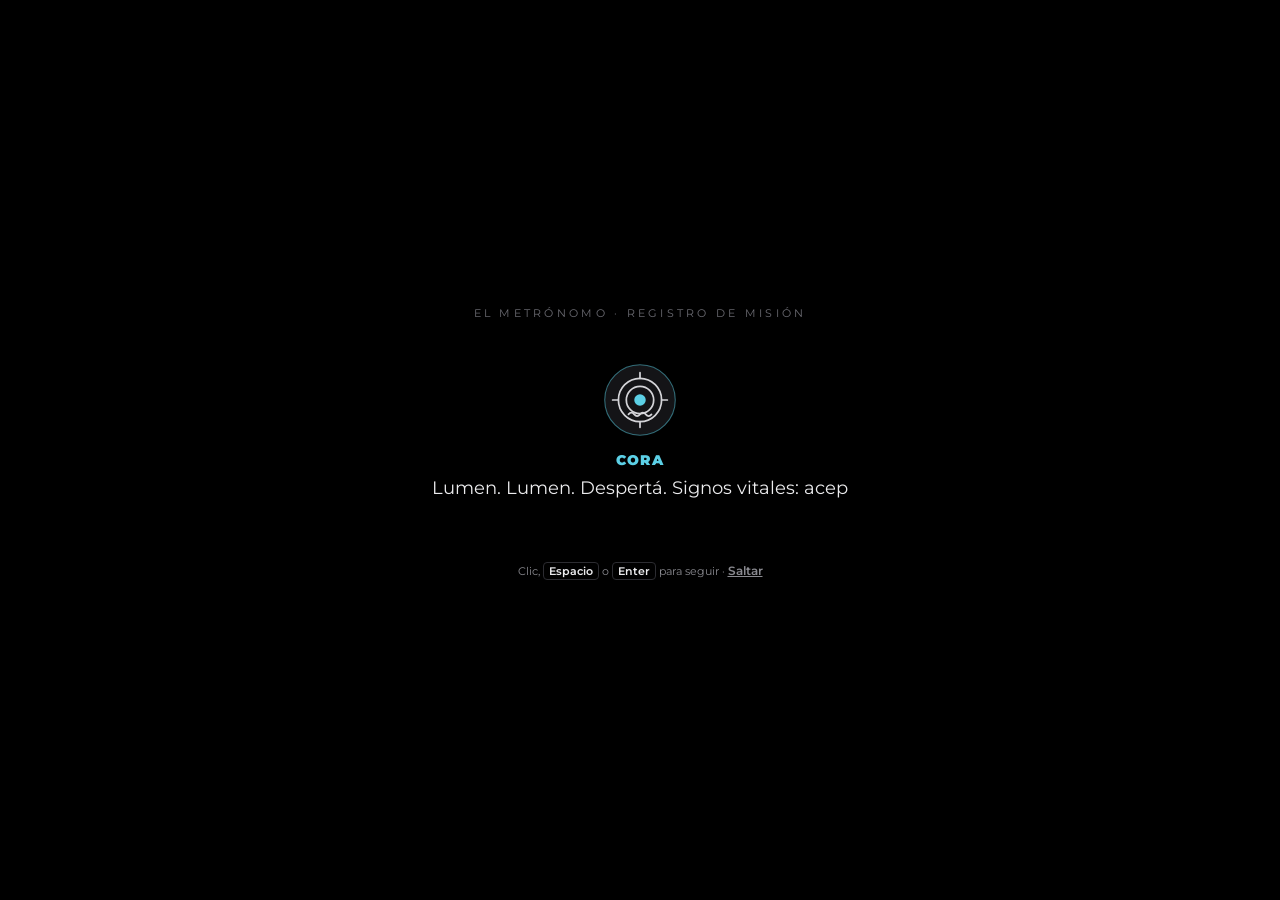
==== index.html @ e0321d55 "add: Remezclas (canciones en el modo de otra galaxia) y Sellos de embajador en el árbol global; Sint" ====
<!doctype html>
<html lang="es">
<head>
<meta charset="utf-8">
<meta name="viewport" content="width=device-width, initial-scale=1, viewport-fit=cover">
<title>Combo Pulso</title>
<link rel="preconnect" href="https://fonts.googleapis.com">
<link rel="stylesheet" href="https://fonts.googleapis.com/css2?family=Montserrat:wght@400;600;800;900&display=swap">
<style>
*,*::before,*::after{box-sizing:border-box}
html,body{margin:0}
:root{padding-top:env(safe-area-inset-top,0px);padding-bottom:env(safe-area-inset-bottom,0px)}
body{font-size:14px;-webkit-text-size-adjust:100%}
[hidden]{display:none!important}
</style>
<style>
/* Layout: encabezado con banco de la galaxia activa + pestañas (Galaxias / Mapa / Mejoras / Árbol global). Cada vista centrada con su propio ancho. Look oscuro único (pantalla de arcade), dorado solo para las notas extra. */
:root {
  --bg: #0d0d0e;
  --surface: #17171a;
  --surface2: #1f1f23;
  --line: #2c2c31;
  --muted: #8a8a90;
  --fg: #ececee;
  --hi: #ffffff;
  --gold: #f2b33d;
  --font: "Montserrat", Arial, Helvetica, sans-serif;
  color-scheme: dark;
}
html, body { background: var(--bg); color: var(--fg); height: 100%; }
body {
  font-family: var(--font);
  padding-left: max(16px, env(safe-area-inset-left, 0px));
  padding-right: max(16px, env(safe-area-inset-right, 0px));
  padding-block: 12px;
  display: flex; flex-direction: column; overflow: hidden;
}
button { font-family: var(--font); }
button:focus-visible { outline: 2px solid var(--hi); outline-offset: 2px; }
h1 { font-weight: 900; font-size: 1.6rem; letter-spacing: -0.02em; margin: 0; text-transform: uppercase; }
h1 span { color: var(--muted); font-weight: 600; text-transform: none; }
h2 { font-size: 0.7rem; font-weight: 600; letter-spacing: 0.14em; text-transform: uppercase; color: var(--muted); margin: 0; }
kbd { font-family: var(--font); font-weight: 600; border: 1px solid var(--line); border-radius: 4px; padding: 1px 5px; color: var(--fg); }

header.top { flex: none; width: 100%; max-width: 940px; margin: 0 auto; display: flex; justify-content: space-between; align-items: flex-end; gap: 12px 24px; flex-wrap: wrap; }
.brand { display: flex; flex-direction: column; gap: 6px; }
.keys { font-size: 0.75rem; color: var(--muted); letter-spacing: 0.04em; }
.bank { display: flex; flex-direction: column; align-items: flex-end; }
.big { font-size: 2.2rem; font-weight: 900; letter-spacing: -0.03em; font-variant-numeric: tabular-nums; line-height: 1.05; }
.rate { font-size: 0.8rem; color: var(--muted); font-variant-numeric: tabular-nums; }
@media (max-width: 520px) { .bank { align-items: flex-start; } }

.tabs { flex: none; width: 100%; max-width: 940px; margin: 12px auto 12px; display: flex; gap: 4px; border-bottom: 1px solid var(--line); }
.tab { background: none; border: 0; border-bottom: 2px solid transparent; color: var(--muted); font-weight: 800; font-size: 0.85rem; letter-spacing: 0.06em; text-transform: uppercase; padding: 10px 12px; margin-bottom: -1px; cursor: pointer; display: flex; align-items: center; gap: 8px; }
.tab[aria-pressed="true"] { color: var(--fg); border-bottom-color: var(--fg); }
.badge { background: var(--fg); color: var(--bg); border-radius: 10px; font-size: 0.7rem; padding: 1px 7px; font-variant-numeric: tabular-nums; }

/* App de una pantalla: encabezado fijo, cada vista scrollea por dentro */
main { flex: 1; min-height: 0; width: 100%; display: flex; }
.view { flex: 1; min-height: 0; width: 100%; margin: 0 auto; display: flex; flex-direction: column; gap: 10px; overflow-y: auto; overflow-x: hidden; padding-bottom: 12px; scrollbar-width: thin; scrollbar-color: var(--line) transparent; }
.view > * { flex-shrink: 0; }
#vMap, #vGal { max-width: 980px; }
.map { position: relative; flex: 1 1 auto; width: 100%; min-height: 240px; margin: 0 auto; border: 1px solid var(--line); border-radius: 10px; overflow: hidden; background: radial-gradient(ellipse at 30% 40%, var(--map0, #18181c) 0%, var(--map1, #0b0b0d) 55%, var(--map2, #050506) 100%); }
.map-svg { position: absolute; inset: 0; width: 100%; height: 100%; }
.map-svg line { stroke: #4a4a52; stroke-width: 1.5; stroke-dasharray: 3 7; }
.pl { --sz: clamp(46px, 8.5vw, 92px); position: absolute; transform: translate(-50%, calc(-6px - var(--sz) / 2)); display: flex; flex-direction: column; align-items: center; gap: 4px; background: none; border: 0; color: var(--fg); cursor: pointer; padding: 6px; border-radius: 10px; }
.pl:focus-visible { outline: 2px solid var(--hi); }
.pl .pn { font-weight: 900; font-size: 0.85rem; text-transform: uppercase; letter-spacing: 0.04em; line-height: 1; }
.pl .pgn { font-size: 0.62rem; color: var(--muted); font-weight: 700; letter-spacing: 0.14em; text-transform: uppercase; }
.pl .pp { font-size: 0.66rem; color: var(--muted); font-variant-numeric: tabular-nums; }
.orb { display: block; width: var(--sz); height: var(--sz); border-radius: 50%; position: relative; flex: none; box-shadow: inset calc(var(--sz) * -0.12) calc(var(--sz) * -0.12) calc(var(--sz) * 0.25) rgba(0,0,0,0.7), 0 0 calc(var(--sz) * 0.3) rgba(255,255,255,0.07); transition: transform 0.2s; margin-bottom: 4px; }
.orb.sm { --sz: 44px; margin: 0; }
.pl:hover .orb, .pl:focus-visible .orb { transform: scale(1.08); }
.orb[data-w="rock"] { background: radial-gradient(circle at 30% 38%, #707074 0 6%, transparent 7%), radial-gradient(circle at 64% 58%, #2e2e32 0 10%, transparent 11%), radial-gradient(circle at 44% 76%, #3c3c40 0 6%, transparent 7%), radial-gradient(circle at 72% 30%, #4a4a4e 0 4%, transparent 5%), radial-gradient(circle at 35% 30%, #a2a2a6, #4e4e52 55%, #1c1c1e); }
.orb[data-w="pop"] { background: radial-gradient(circle at 32% 28%, #ffffff, #d4d4d8 35%, #74747a 78%, #2a2a2e); }
.orb[data-w="disco"] { background: repeating-linear-gradient(0deg, rgba(0,0,0,0.4) 0 1px, transparent 1px 11%), repeating-linear-gradient(90deg, rgba(0,0,0,0.4) 0 1px, transparent 1px 11%), radial-gradient(circle at 26% 24%, #ffffff 0 5%, transparent 9%), radial-gradient(circle at 35% 30%, #ededf0, #96969c 45%, #36363a); }
.orb[data-w="edm"] { background: radial-gradient(circle at 50% 50%, #e8e8ec 0 8%, #6a6a70 22%, #26262a 60%, #121214); animation: pulsar 1.2s ease-in-out infinite; }
.orb[data-w="edm"]::after { content: ""; position: absolute; left: -32%; right: -32%; top: 41%; height: 18%; border: 2px solid #d4d4d8; border-radius: 50%; transform: rotate(-18deg); }
.orb[data-w="jazz"] { background: radial-gradient(circle at 34% 28%, rgba(255,255,255,0.28), transparent 50%), repeating-linear-gradient(168deg, #606066 0 9%, #3a3a40 9% 15%, #7c7c82 15% 19%, #46464c 19% 27%); }
@keyframes pulsar { 50% { transform: scale(1.06); opacity: 0.85; } }   /* solo transformación y opacidad: no repinta */
@media (prefers-reduced-motion: reduce) { .orb[data-w="edm"] { animation: none; } }
.world-head { display: flex; align-items: center; gap: 14px; }
.world-head .back { padding: 9px 12px; font-size: 0.75rem; }
.wh-genre { font-size: 0.68rem; font-weight: 700; letter-spacing: 0.14em; text-transform: uppercase; color: var(--muted); }
.world-head h3 { margin: 0; font-size: 1.3rem; font-weight: 900; text-transform: uppercase; letter-spacing: -0.01em; }
#vMenu { max-width: 600px; }
.pl.tutw { --sz: clamp(38px, 6.5vw, 68px); }
.orb[data-w="base"], .orb[data-w="ens_base"], .orb[data-w="sen_base"] { background: linear-gradient(transparent 45%, rgba(0,0,0,0.5) 45% 55%, transparent 55%), radial-gradient(circle at 70% 30%, #ffffff 0 3%, transparent 4%), radial-gradient(circle at 35% 30%, #cfcfd3, #74747a 55%, #2c2c30); }
.pl.locked { cursor: default; }
.pl.locked .orb { filter: brightness(0.35); }
.pl.locked .pn, .pl.locked .pgn { opacity: 0.45; }
.pl.start .orb { animation: beacon 1.6s ease-in-out infinite; }
@keyframes beacon { 50% { transform: scale(1.08); } }
@media (prefers-reduced-motion: reduce) { .pl.start .orb { animation: none; } }
.map-svg line.off { stroke: #222226; }
.diffs.one { grid-template-columns: minmax(0, 1fr); max-width: 220px; }
.diff.locked { opacity: 0.45; cursor: default; border-style: dashed; }
.diff.locked:hover { border-color: var(--line); } #vResult { max-width: 520px; } #vTree { max-width: 940px; }
#vPlay { max-width: none; overflow: hidden; align-items: center; justify-content: center; padding-bottom: 0; }
.stage { display: flex; flex-direction: column; gap: 8px; max-width: 100%; }
.cv-wrap { position: relative; }
.pause { position: absolute; inset: 0; display: flex; align-items: center; justify-content: center; background: rgba(7,7,8,0.78); border-radius: 6px; padding: 16px; }
.pause-card { width: min(100%, 280px); display: flex; flex-direction: column; gap: 8px; text-align: center; }
.pause-card h3 { margin: 0 0 2px; font-size: 1.6rem; font-weight: 900; text-transform: uppercase; }
.pause-card .hint { margin: 0; }
.count { font-size: 5rem; font-weight: 900; font-variant-numeric: tabular-nums; }
.kbd-hint { font-size: 0.65rem; color: var(--muted); border: 1px solid var(--line); border-radius: 4px; padding: 1px 5px; margin-left: 6px; letter-spacing: 0.04em; }
.tree-bar { display: flex; justify-content: space-between; align-items: center; gap: 8px 16px; flex-wrap: wrap; }
.tree-bar .hint { font-variant-numeric: tabular-nums; }
.respec { display: flex; gap: 8px; align-items: center; flex-wrap: wrap; font-size: 0.8rem; }
.respec .ghost-btn { padding: 8px 12px; font-size: 0.72rem; }
.respec .play-btn { padding: 8px 12px; font-size: 0.72rem; }
#playBtn { position: sticky; bottom: 0; z-index: 2; box-shadow: 0 -14px 16px var(--bg); }
body.playing header.top, body.playing .foot { display: none; }

/* Canciones */
.songs { display: flex; flex-direction: column; gap: 6px; }
.songwrap { background: var(--surface); border: 1px solid var(--line); border-radius: 6px; }
.songwrap.sel { border-color: var(--fg); }
.song { display: grid; grid-template-columns: 2.2rem minmax(0, 1fr) auto; gap: 2px 12px; align-items: center; text-align: left; width: 100%; color: var(--fg); background: none; border: 0; border-radius: 6px; padding: 10px 12px; cursor: pointer; }
.songwrap:not(.sel):hover { border-color: var(--muted); }
.song .num { grid-row: 1 / span 2; font-weight: 900; font-size: 0.85rem; color: var(--muted); font-variant-numeric: tabular-nums; }
.song .title { font-weight: 800; font-size: 0.95rem; min-width: 0; overflow-wrap: anywhere; }
.song .meta { grid-column: 2; font-size: 0.75rem; color: var(--muted); font-variant-numeric: tabular-nums; }
.song .grade { grid-column: 3; grid-row: 1 / span 2; font-weight: 900; font-size: 1.2rem; }
.diffs { display: grid; grid-template-columns: repeat(4, minmax(0, 1fr)); gap: 6px; padding: 0 12px; }
@media (max-width: 460px) { .diffs { grid-template-columns: repeat(2, minmax(0, 1fr)); } }
.diff { display: flex; flex-direction: column; align-items: flex-start; gap: 3px; text-align: left; color: var(--fg); background: var(--surface2); border: 1px solid var(--line); border-radius: 6px; padding: 9px 10px; cursor: pointer; min-width: 0; }
.diff:hover { border-color: var(--muted); }
.diff .dn { font-size: 0.66rem; font-weight: 700; letter-spacing: 0.1em; text-transform: uppercase; color: var(--muted); }
.diff .ds { font-size: 1.25rem; font-weight: 900; font-variant-numeric: tabular-nums; letter-spacing: -0.02em; }
.diff .dbar { width: 100%; height: 3px; background: var(--line); border-radius: 2px; overflow: hidden; }
.diff .dbar i { display: block; height: 100%; background: var(--fg); }
.diff .dm { font-size: 0.7rem; color: var(--muted); font-variant-numeric: tabular-nums; }
.diff.on { background: var(--fg); color: var(--bg); border-color: var(--fg); }
.diff.on .dn, .diff.on .dm { color: #55555b; }
.diff.on .dbar { background: #c8c8cc; } .diff.on .dbar i { background: var(--bg); }
.dinfo { margin: 0; padding: 10px 12px 12px; font-size: 0.78rem; color: var(--muted); line-height: 1.45; }
.dinfo b { color: var(--fg); font-weight: 700; }
.keycfg { display: flex; flex-direction: column; gap: 8px; background: var(--surface); border: 1px solid var(--line); border-radius: 6px; padding: 12px; }
.kc-row { display: flex; justify-content: space-between; align-items: center; gap: 8px 12px; flex-wrap: wrap; font-size: 0.8rem; }
.seg { display: flex; border: 1px solid var(--line); border-radius: 6px; overflow: hidden; }
.seg button { background: none; border: 0; color: var(--muted); font-weight: 700; font-size: 0.75rem; padding: 7px 12px; cursor: pointer; }
.seg button + button { border-left: 1px solid var(--line); }
.seg button[aria-pressed="true"] { background: var(--fg); color: var(--bg); }
.play-btn { font: 800 0.95rem var(--font); letter-spacing: 0.1em; text-transform: uppercase; background: var(--hi); color: var(--bg); border: 0; border-radius: 6px; padding: 14px; cursor: pointer; }
.play-btn:disabled { background: var(--surface2); color: var(--muted); cursor: default; }
.ghost-btn { font: 700 0.85rem var(--font); letter-spacing: 0.08em; text-transform: uppercase; background: var(--surface); color: var(--fg); border: 1px solid var(--line); border-radius: 6px; padding: 12px; cursor: pointer; }
.hint { font-size: 0.75rem; color: var(--muted); line-height: 1.5; margin: 0; }
.mech { display: flex; gap: 6px; flex-wrap: wrap; }
.chip { font-size: 0.7rem; font-weight: 700; letter-spacing: 0.06em; text-transform: uppercase; border: 1px solid var(--line); border-radius: 20px; padding: 3px 9px; color: var(--muted); }
.chip.on { color: var(--fg); border-color: var(--muted); }
.chip.gold.on { color: var(--gold); border-color: var(--gold); }
.mech-box { display: flex; flex-direction: column; gap: 8px; }
.chip.toggle { background: none; cursor: pointer; font-family: var(--font); padding: 6px 11px; }
.chip.toggle:not(.on) { text-decoration: line-through; }
.chip.toggle:hover:not(:disabled) { border-color: var(--fg); }
.chip.toggle:disabled { opacity: 0.4; cursor: default; }
.chip.locked { border-style: dashed; opacity: 0.5; }
.node.off { opacity: 0.55; border-style: dashed; }
.d-actions { display: flex; gap: 8px; flex-wrap: wrap; margin-top: 2px; }
.d-actions > * { flex: 1; }
#togBtn { padding: 11px 12px; font-size: 0.72rem; white-space: nowrap; }

/* Pista */
canvas { width: 100%; max-width: 100%; display: block; background: var(--bg); border: 1px solid var(--line); border-radius: 6px; touch-action: none; }
.pads { display: grid; grid-template-columns: minmax(0, 1fr); gap: 8px; }
.pads.two { grid-template-columns: repeat(2, minmax(0, 1fr)); column-gap: 3.5%; }
.pg { display: flex; flex-direction: column; gap: 4px; min-width: 0; }
.pg-label { font-size: 0.65rem; font-weight: 700; letter-spacing: 0.12em; text-transform: uppercase; color: var(--muted); text-align: center; }
.pg-pads { display: grid; grid-template-columns: repeat(4, minmax(0, 1fr)); gap: 8px; }
.pads.two .pg-pads { gap: 5px; }
.pad { font: 800 1.4rem var(--font); background: var(--surface); color: var(--fg); border: 1px solid var(--line); border-radius: 6px; padding: 14px 0; cursor: pointer; touch-action: none; user-select: none; -webkit-user-select: none; }
.pads.two .pad { font-size: 1.1rem; padding: 12px 0; }
.pad.on { background: var(--fg); color: var(--bg); }

/* Resultados */
.result { background: var(--surface); border: 1px solid var(--line); border-radius: 6px; padding: 20px; display: flex; flex-direction: column; gap: 16px; }
.r-head { display: flex; justify-content: space-between; align-items: flex-end; gap: 12px; }
.r-grade { font-size: 5rem; font-weight: 900; line-height: 0.85; letter-spacing: -0.04em; }
.r-song { font-weight: 800; font-size: 1.1rem; text-wrap: balance; }
.r-status { font-size: 0.8rem; color: var(--muted); margin-top: 4px; }
.r-gain { font-size: 2rem; font-weight: 900; font-variant-numeric: tabular-nums; }
.r-rows { display: grid; grid-template-columns: repeat(2, minmax(0, 1fr)); gap: 6px 16px; border-top: 1px solid var(--line); padding-top: 12px; }
.r-rows div { display: flex; justify-content: space-between; gap: 8px; font-size: 0.85rem; font-variant-numeric: tabular-nums; }
.r-rows span { color: var(--muted); }
.r-calc { font-size: 0.8rem; color: var(--muted); font-variant-numeric: tabular-nums; line-height: 1.5; }
.r-actions { display: grid; grid-template-columns: 1fr 1fr; gap: 8px; }

/* Árbol */
.tree { position: relative; padding-block: 8px 4px; }
.tree svg { position: absolute; inset: 0; width: 100%; height: 100%; pointer-events: none; z-index: 0; overflow: visible; }
.tree path { fill: none; stroke: var(--line); stroke-width: 2; }
.tree path.ready { stroke: #55555b; }
.tree path.on { stroke: var(--fg); }
.tree path.on.gold { stroke: var(--gold); }
.core { max-width: 380px; margin: 0 auto 36px; display: grid; grid-template-columns: repeat(3, minmax(0, 1fr)); gap: 30px 10px; }
.core .node.is-core { grid-column: 1 / -1; max-width: 120px; }
.branches { display: grid; grid-template-columns: repeat(3, minmax(0, 1fr)); gap: 36px 24px; }
@media (max-width: 760px) { .branches { grid-template-columns: minmax(0, 1fr); max-width: 420px; margin: 0 auto; width: 100%; } }
.branch { display: flex; flex-direction: column; gap: 14px; border-top: 1px solid var(--line); padding-top: 12px; min-width: 0; }
.branch h3 { margin: 0; font-size: 1rem; font-weight: 900; text-transform: uppercase; letter-spacing: 0.02em; }
.branch[data-br="x"] h3 { color: var(--gold); }
.branch p { margin: 2px 0 0; font-size: 0.75rem; color: var(--muted); line-height: 1.4; }
.bgrid { display: grid; grid-template-columns: repeat(3, minmax(0, 1fr)); gap: 30px 10px; }
.node { position: relative; z-index: 1; justify-self: center; width: 100%; max-width: 118px; min-height: 64px; display: flex; flex-direction: column; align-items: center; justify-content: center; gap: 4px; text-align: center; color: var(--fg); background: var(--surface); border: 1.5px solid var(--line); border-radius: 8px; padding: 8px 5px; cursor: pointer; }
.node .nn { font-weight: 800; font-size: 0.7rem; line-height: 1.2; overflow-wrap: normal; word-break: normal; hyphens: none; text-wrap: balance; max-width: 100%; }
.node .nl { font-size: 0.66rem; font-weight: 600; color: var(--muted); font-variant-numeric: tabular-nums; }
.node.root { border-width: 2px; border-radius: 24px; padding-inline: 10px; grid-column: 1 / -1 !important; width: auto; min-width: min(100%, 108px); max-width: 150px; }
.node.locked { opacity: 0.38; border-style: dashed; }
.node.owned { background: var(--surface2); border-color: #55555b; }
.node.avail { border-color: var(--fg); }
.node.avail::after { content: ""; position: absolute; top: -4px; right: -4px; width: 9px; height: 9px; border-radius: 50%; background: var(--fg); }
.node.maxed { background: var(--fg); color: var(--bg); border-color: var(--fg); }
.node.maxed .nl { color: #55555b; }
.branch[data-br="x"] .node.owned { border-color: var(--gold); }
.branch[data-br="x"] .node.maxed { background: var(--gold); border-color: var(--gold); color: var(--acc-ink, #1a1405); }
.branch[data-br="x"] .node.avail::after { background: var(--gold); }
.node.sel { outline: 2px solid var(--hi); outline-offset: 3px; }

.tip { position: fixed; z-index: 50; left: 0; top: 0; width: min(340px, calc(100vw - 24px)); background: var(--surface2); border: 1px solid #3a3a40; border-radius: 10px; padding: 14px 16px; display: flex; flex-direction: column; gap: 8px; box-shadow: 0 14px 40px rgba(0,0,0,0.6); }
.tip::before { content: ""; position: absolute; left: var(--ax, 50%); width: 12px; height: 12px; background: var(--surface2); border: 1px solid #3a3a40; transform: translateX(-50%) rotate(45deg); }
.tip.below::before { top: -7px; border-right: 0; border-bottom: 0; }
.tip.above::before { bottom: -7px; border-left: 0; border-top: 0; }
.d-br { font-size: 0.66rem; font-weight: 600; letter-spacing: 0.12em; text-transform: uppercase; color: var(--muted); }
.d-name { font-size: 1.1rem; font-weight: 900; }
.d-desc { margin: 0; font-size: 0.82rem; line-height: 1.45; }
.d-fx { display: flex; flex-direction: column; gap: 3px; font-size: 0.78rem; font-variant-numeric: tabular-nums; }
.d-fx span { color: var(--muted); margin-right: 6px; }
.d-req { font-size: 0.74rem; color: var(--muted); }
.d-req b { color: var(--fg); font-weight: 700; }
.d-req .no { color: var(--muted); text-decoration: line-through; }
#buyBtn { padding: 11px 14px; font-size: 0.78rem; white-space: nowrap; }
.node .ring { position: absolute; top: -9px; left: -9px; width: 22px; height: 22px; opacity: 0; pointer-events: none; transform: rotate(-90deg); }
.node .ring circle { fill: var(--bg); stroke: var(--fg); stroke-width: 4; stroke-dasharray: 88; stroke-dashoffset: 88; }
.node.charging .ring { opacity: 1; }
.node.charging .ring circle { animation: ringfill 1s linear forwards; }
@keyframes ringfill { to { stroke-dashoffset: 0; } }

.foot { flex: none; width: 100%; max-width: 940px; margin: 8px auto 0; display: flex; justify-content: space-between; gap: 12px; flex-wrap: wrap; font-size: 0.75rem; color: var(--muted); }
.link { background: none; border: 0; color: var(--muted); font: 600 0.75rem var(--font); text-decoration: underline; cursor: pointer; padding: 0; }
.confirm { display: flex; gap: 8px; align-items: center; flex-wrap: wrap; }

.pad, .pads { -webkit-touch-callout: none; -webkit-user-select: none; user-select: none; -webkit-tap-highlight-color: transparent; }

/* ---------- v0.2: galaxias, planetas nuevos, monedas, ecos ---------- */
.bank .mo { font-size: 0.75rem; color: var(--muted); font-variant-numeric: tabular-nums; }
.bank .mo b { color: var(--fg); }
.notice { flex: none; width: 100%; max-width: 940px; margin: 0 auto 10px; display: flex; justify-content: space-between; align-items: center; gap: 12px; background: var(--surface); border: 1px solid var(--line); border-radius: 8px; padding: 10px 14px; font-size: 0.8rem; line-height: 1.45; }
.notice .link { flex: none; }
body.playing .notice { display: none; }

/* Mapa de galaxias */
.gxbtn { --sz: clamp(80px, 14vw, 150px); position: absolute; transform: translate(-50%, calc(-6px - var(--sz) * 0.3)); display: flex; flex-direction: column; align-items: center; gap: 3px; background: none; border: 0; color: var(--fg); cursor: pointer; padding: 6px; border-radius: 12px; }
.gxbtn:focus-visible { outline: 2px solid var(--hi); }
.gxbtn .gxw { position: relative; width: var(--sz); height: calc(var(--sz) * 0.6); display: block; transform: rotate(-16deg); transition: transform 0.25s; }
.gxbtn:hover .gxw, .gxbtn.sel .gxw { transform: rotate(-16deg) scale(1.08); }
.gx { width: var(--sz); height: var(--sz); border-radius: 50%; transform: scaleY(0.55); position: absolute; left: 50%; top: 50%; margin: calc(var(--sz) / -2) 0 0 calc(var(--sz) / -2); }
.gx::before { content: ""; position: absolute; inset: 0; border-radius: 50%; animation: spin 60s linear infinite; }
.gx[data-g="pulso"]::before { background: radial-gradient(circle, #ffffff 0 5%, rgba(255,255,255,0.75) 9%, rgba(255,255,255,0) 32%), conic-gradient(rgba(255,255,255,0) 0, rgba(255,255,255,0.42) 8%, rgba(255,255,255,0) 20%, rgba(255,255,255,0.36) 42%, rgba(255,255,255,0) 55%, rgba(255,255,255,0.32) 76%, rgba(255,255,255,0) 92%); -webkit-mask: radial-gradient(circle, #000 30%, transparent 70%); mask: radial-gradient(circle, #000 30%, transparent 70%); }
.gx[data-g="ens"]::before { background: radial-gradient(circle, #ffffff 0 5%, rgba(255,255,255,0.7) 9%, rgba(255,255,255,0) 28%), linear-gradient(90deg, transparent 22%, rgba(255,255,255,0.55) 40% 60%, transparent 78%) center / 100% 14% no-repeat, conic-gradient(from 90deg, rgba(255,255,255,0) 0, rgba(255,255,255,0.35) 12%, rgba(255,255,255,0) 26%, rgba(255,255,255,0) 50%, rgba(255,255,255,0.35) 62%, rgba(255,255,255,0) 76%); -webkit-mask: radial-gradient(circle, #000 32%, transparent 70%); mask: radial-gradient(circle, #000 32%, transparent 70%); }
.gx[data-g="sen"]::before { background: radial-gradient(circle, #ffffff 0 6%, rgba(255,255,255,0.6) 10%, rgba(255,255,255,0) 22%, rgba(255,255,255,0) 44%, rgba(255,255,255,0.45) 52%, rgba(255,255,255,0.1) 60%, rgba(255,255,255,0) 68%); }
@keyframes spin { to { transform: rotate(360deg); } }
@media (prefers-reduced-motion: reduce) { .gx::before { animation: none; } }
.gxbtn .pn { font-size: 1rem; }
.gxbtn.locked .gx { filter: brightness(0.35); }
.gxbtn.locked .pn, .gxbtn.locked .pgn { opacity: 0.5; }
.gxbtn.here .pp { color: var(--fg); }
.gal-info { display: grid; grid-template-columns: minmax(0, 1fr) auto; gap: 6px 16px; align-items: center; background: var(--surface); border: 1px solid var(--line); border-radius: 8px; padding: 14px 16px; }
.gal-info h3 { margin: 0; font-size: 1.2rem; font-weight: 900; text-transform: uppercase; }
.gal-info .gi-mode { font-size: 0.68rem; font-weight: 700; letter-spacing: 0.14em; text-transform: uppercase; color: var(--muted); }
.gal-info p { grid-column: 1 / -1; margin: 0; font-size: 0.82rem; line-height: 1.45; }
.gal-info .gi-stats { grid-column: 1 / -1; display: flex; gap: 4px 18px; flex-wrap: wrap; font-size: 0.78rem; color: var(--muted); font-variant-numeric: tabular-nums; }
.gal-info .gi-stats b { color: var(--fg); }
.gal-info .play-btn { padding: 11px 16px; font-size: 0.8rem; }
@media (max-width: 520px) { .gal-info { grid-template-columns: minmax(0, 1fr); } }

/* Planetas de Ensamble y Señal */
.orb[data-w="ens_a"] { background: radial-gradient(circle at 62% 40%, #2e2e32 0 7%, transparent 8%), radial-gradient(circle at 34% 66%, #46464a 0 9%, transparent 10%), repeating-linear-gradient(45deg, rgba(0,0,0,0.2) 0 3px, transparent 3px 8px), radial-gradient(circle at 35% 30%, #a8a8ac, #58585c 55%, #222226); }
.orb[data-w="ens_b"] { background: radial-gradient(circle at 50% 55%, #ffffff 0 5%, #bdbdc2 11%, transparent 30%), repeating-conic-gradient(from 10deg at 50% 55%, rgba(255,255,255,0.22) 0 5deg, transparent 5deg 30deg), radial-gradient(circle at 35% 30%, #4a4a50, #18181b 72%); }
.orb[data-w="ens_c"] { background: linear-gradient(90deg, rgba(0,0,0,0.28) 0 1px, transparent 1px) 0 0 / 18% 100%, radial-gradient(circle at 35% 30%, #e2e2e6, #8a8a90 50%, #2e2e32); }
.orb[data-w="ens_c"]::after { content: ""; position: absolute; left: -26%; right: -26%; top: 44%; height: 12%; border: 2px solid #bdbdc2; border-radius: 50%; transform: rotate(12deg); }
.orb[data-w="sen_a"] { background: repeating-radial-gradient(circle at 50% 50%, rgba(255,255,255,0.32) 0 2px, transparent 2px 8px), radial-gradient(circle at 35% 30%, #9a9aa0, #3a3a40 60%, #18181a); }
.orb[data-w="sen_b"] { background: radial-gradient(rgba(255,255,255,0.4) 1px, transparent 1.5px) 0 0 / 6px 6px, radial-gradient(circle at 35% 30%, #7a7a80, #2e2e34 65%, #121214); }
.orb[data-w="sen_c"] { background: radial-gradient(circle, #ffffff 0 10%, #9a9aa0 22%, #2a2a2e 55%, #0e0e10); }
.orb[data-w="sen_c"]::before { content: ""; position: absolute; left: 46%; width: 8%; top: -38%; bottom: -38%; background: linear-gradient(transparent, rgba(255,255,255,0.75) 28%, transparent 48%, transparent 52%, rgba(255,255,255,0.75) 72%, transparent); transform: rotate(28deg); }

/* Ecos en la lista de canciones */
.song .eco { grid-column: 2; position: relative; font-size: 0.7rem; color: var(--muted); font-variant-numeric: tabular-nums; display: flex; align-items: center; gap: 7px; }
.song .eco i { display: inline-block; flex: none; width: 56px; height: 4px; background: var(--line); border-radius: 2px; position: relative; }
/* destello al completar el minuto: una capa con sombra fija que solo cambia de opacidad (no obliga a repintar en cada cuadro) */
.song .eco i u { position: absolute; inset: 0; border-radius: 2px; box-shadow: 0 0 0 2px var(--acc), 0 0 14px var(--acc); opacity: 0; animation: ecoglow 60s linear infinite; animation-delay: var(--delay, 0s); }
.song .eco i::after { content: ""; position: absolute; inset: 0; border-radius: 2px; background: var(--acc); transform-origin: left; animation: ecofill 60s linear infinite; animation-delay: var(--delay, 0s); }
.song .eco .eco-pop { position: relative; font-size: 0.72rem; font-weight: 900; color: var(--acc); pointer-events: none; opacity: 0; text-shadow: 0 0 8px var(--acc); animation: ecopop 60s ease-out infinite; animation-delay: var(--delay, 0s); }
@keyframes ecofill { 0% { transform: scaleX(0); } 100% { transform: scaleX(1); } }
/* al completarse el minuto: la barra destella con el color de la galaxia y sube el "+X" */
@keyframes ecoglow { 0% { opacity: 1; } 5% { opacity: 0; } 100% { opacity: 0; } }
@keyframes ecopop { 0% { opacity: 1; transform: translateY(2px) scale(1.15); } 6% { opacity: 0; transform: translateY(-12px) scale(1); } 100% { opacity: 0; transform: translateY(-12px); } }
@media (prefers-reduced-motion: reduce) { .song .eco i u, .song .eco i::after, .song .eco .eco-pop { animation: none; } .song .eco i::after { transform: scaleX(0.5); } }

/* Pads de Ensamble */
.pg-pads.acts { grid-template-columns: repeat(var(--n, 5), minmax(0, 1fr)); }
.pad small { display: block; font-size: 0.55rem; font-weight: 700; letter-spacing: 0.08em; color: var(--muted); margin-top: 2px; }
.pad.on small { color: #55555b; }
.branches.two { grid-template-columns: repeat(2, minmax(0, 1fr)); max-width: 700px; margin: 0 auto; width: 100%; }
@media (max-width: 760px) { .branches.two { grid-template-columns: minmax(0, 1fr); max-width: 420px; } }

/* ---------- Celulares: encabezado compacto, pestañas parejas, mapas que llenan la pantalla ---------- */
.tab .short { display: none; }
@media (hover: none) { .keys, .kbd-hint { display: none; } }
@media (pointer: coarse) { .pad { padding: 18px 0; } }
@media (max-width: 600px), (max-height: 500px) {
  body { padding-block: 8px; }
  header.top { flex-wrap: nowrap; align-items: center; gap: 10px; }
  h1 { font-size: 1.05rem; }
  .brand .keys { display: none; }
  .bank { align-items: flex-end; text-align: right; }
  .bank h2 { font-size: 0.56rem; }
  .big { font-size: 1.35rem; }
  .rate, .bank .mo { font-size: 0.64rem; }
  .tabs { margin: 6px auto 8px; gap: 0; }
  .tab { flex: 1 1 0; min-width: 0; justify-content: center; padding: 10px 2px; font-size: 0.66rem; letter-spacing: 0.02em; gap: 4px; }
  .tab .long { display: none; } .tab .short { display: inline; }
  .badge { font-size: 0.6rem; padding: 0 5px; }
  body:not([data-view="gal"]) .foot { display: none; }
  .notice { font-size: 0.72rem; padding: 8px 10px; }
  .pl .pn { font-size: 0.72rem; }
  .pl .pgn { font-size: 0.55rem; }
  .pl .pp { font-size: 0.6rem; max-width: 120px; text-align: center; }
  .world-head { gap: 10px; }
  .world-head h3 { font-size: 1.05rem; }
  .gal-info { padding: 12px; }
  .result { padding: 14px; gap: 12px; }
  .r-grade { font-size: 3.6rem; }
  .r-gain { font-size: 1.6rem; }
}

/* Celular horizontal jugando: botones a los costados de la pista */
body.land { padding-block: 4px; }
body.land.playing #quitBtn { display: none; }
.stage.land-stage { flex-direction: row; align-items: center; justify-content: center; gap: 12px; }
.land-pads { display: contents; }
.pg.side { align-self: stretch; justify-content: center; }
.pg.side.left { order: 0; }
.stage.land-stage .cv-wrap { order: 1; }
.pg.side.right { order: 2; }
.pg.side .pg-pads { grid-template-columns: repeat(var(--c, 1), minmax(64px, 84px)); grid-auto-rows: minmax(52px, 1fr); flex: 1; }
.pg.side .pg-label { margin-bottom: 2px; }
.pad.pause-pad { flex: none; font-size: 0.7rem; letter-spacing: 0.1em; padding: 9px 0; color: var(--muted); text-align: center; }
.pad.pause-pad.gap { visibility: hidden; }
@media (max-height: 500px) {
  .pl { --sz: clamp(28px, 9vh, 60px); }
  .pl.tutw { --sz: clamp(24px, 7vh, 48px); }
  .gxbtn { --sz: clamp(60px, 20vh, 150px); }
  .map { min-height: 200px; }
  #playBtn { padding: 10px; font-size: 0.8rem; }
}

/* ---------- Color por galaxia: cada galaxia tiñe sus menús; el árbol global queda neutro ---------- */
:root { --acc: var(--fg); --acc-ink: var(--bg); }
body { --gold: var(--acc); }   /* las notas extra usan el color de la galaxia */
body[data-acc="pulso"] { --acc: #5cd0e6; --acc-ink: #06181c; }
body[data-acc="ens"] { --acc: #ff8c5a; --acc-ink: #1f0d05; }
body[data-acc="sen"] { --acc: #b892ff; --acc-ink: #140a26; }
body[data-acc="com"] { --acc: #f2c14e; --acc-ink: #1f1604; }
.tab[aria-pressed="true"] { color: var(--acc); border-bottom-color: var(--acc); }
.badge { background: var(--acc); color: var(--acc-ink); }
.bank h2 { color: var(--acc); }
.play-btn { background: var(--acc); color: var(--acc-ink); }
.play-btn:disabled { background: var(--surface2); color: var(--muted); }
.songwrap.sel { border-color: var(--acc); }
.diff.on { background: var(--acc); border-color: var(--acc); color: var(--acc-ink); }
.diff.on .dn, .diff.on .dm { color: var(--acc-ink); opacity: 0.7; }
.diff.on .dbar { background: rgba(0,0,0,0.2); } .diff.on .dbar i { background: var(--acc-ink); }
.diff .dbar i { background: var(--acc); }
.wh-genre, .pl .pgn { color: var(--acc); }
.map { border-color: color-mix(in srgb, var(--acc) 35%, var(--line)); }
.seg button[aria-pressed="true"] { background: var(--acc); color: var(--acc-ink); }
.node.avail { border-color: var(--acc); }
.node.avail::after { background: var(--acc); }
.node.maxed { background: var(--acc); border-color: var(--acc); color: var(--acc-ink); }
.node.maxed .nl { color: var(--acc-ink); opacity: 0.7; }
.node.owned { border-color: color-mix(in srgb, var(--acc) 55%, var(--line)); }
.tree path.on { stroke: var(--acc); }
.node .ring circle { stroke: var(--acc); }
.gal-info { border-color: color-mix(in srgb, var(--acc) 45%, var(--line)); }
.gal-info .gi-mode { color: var(--acc); }

/* Galaxias con su color en el mapa */
.gx { background: radial-gradient(circle, color-mix(in srgb, var(--g-acc) 45%, transparent) 0, transparent 62%); }
.gxbtn .pgn { color: var(--g-acc); }

/* Marcadores del mapa de galaxias, centrados sobre la galaxia (mismo punto donde llegan las líneas) */
.here-mark, .sel-mark { position: absolute; left: 50%; top: calc(6px + var(--sz) * 0.3); transform: translate(-50%, -50%); pointer-events: none; }
/* Galaxia actual: mirilla circular con cuatro marcas que gira despacio */
.here-mark { width: calc(var(--sz) * 0.68); height: calc(var(--sz) * 0.68); border: 1.5px solid var(--g-acc); border-radius: 50%; box-shadow: 0 0 12px color-mix(in srgb, var(--g-acc) 45%, transparent); animation: reticle 14s linear infinite; }
.here-mark::after { content: ""; position: absolute; inset: 22%; border: 1px dashed color-mix(in srgb, var(--g-acc) 60%, transparent); border-radius: 50%; }
.here-mark i { position: absolute; background: var(--g-acc); }
.here-mark i:nth-child(1), .here-mark i:nth-child(2) { left: 50%; width: 2px; height: 12px; margin-left: -1px; }
.here-mark i:nth-child(1) { top: -7px; } .here-mark i:nth-child(2) { bottom: -7px; }
.here-mark i:nth-child(3), .here-mark i:nth-child(4) { top: 50%; height: 2px; width: 12px; margin-top: -1px; }
.here-mark i:nth-child(3) { left: -7px; } .here-mark i:nth-child(4) { right: -7px; }
@keyframes reticle { to { transform: translate(-50%, -50%) rotate(360deg); } }
/* Galaxia seleccionada: esquinas de marco */
.sel-mark { width: calc(var(--sz) + 22px); height: calc(var(--sz) * 0.6 + 26px); }
.sel-mark i { position: absolute; width: 14px; height: 14px; border: 2px solid var(--g-acc); }
.sel-mark i:nth-child(1) { left: 0; top: 0; border-right: 0; border-bottom: 0; }
.sel-mark i:nth-child(2) { right: 0; top: 0; border-left: 0; border-bottom: 0; }
.sel-mark i:nth-child(3) { left: 0; bottom: 0; border-right: 0; border-top: 0; }
.sel-mark i:nth-child(4) { right: 0; bottom: 0; border-left: 0; border-top: 0; }
@media (prefers-reduced-motion: reduce) { .here-mark { animation: none; } }
/* El contador del árbol global es siempre neutro (blanco), en cualquier galaxia */
#badgeG { background: var(--fg); color: var(--bg); }

/* Modificadores en el menú de la canción */
.chip.mod { background: none; font-family: var(--font); padding: 6px 11px; }
button.chip.mod { cursor: pointer; }
button.chip.mod:hover { border-color: var(--fg); }
.chip.mod.on { color: var(--acc); border-color: var(--acc); }
.chip.mod small { font-size: 0.66rem; letter-spacing: 0.02em; opacity: 0.8; margin-left: 2px; }

/* Condensador de materia oscura */
.cond { display: flex; justify-content: space-between; align-items: center; gap: 10px 16px; flex-wrap: wrap; background: var(--surface); border: 1px solid var(--line); border-radius: 8px; padding: 10px 14px; font-size: 0.78rem; line-height: 1.4; }
.cond div { display: flex; flex-direction: column; gap: 2px; min-width: 0; flex: 1 1 260px; }
.cond b { font-size: 0.7rem; letter-spacing: 0.12em; text-transform: uppercase; }
.cond span { color: var(--muted); }
.cond .play-btn { padding: 9px 14px; font-size: 0.72rem; }

/* ---------- Compás ---------- */
.gx[data-g="com"]::before { background: radial-gradient(circle at 36% 50%, #ffffff 0 7%, rgba(255,255,255,0.5) 10%, transparent 16%), radial-gradient(circle at 66% 50%, #ffffff 0 5%, rgba(255,255,255,0.45) 8%, transparent 13%), conic-gradient(from 20deg, rgba(255,255,255,0) 0, rgba(255,255,255,0.3) 10%, rgba(255,255,255,0) 24%, rgba(255,255,255,0) 50%, rgba(255,255,255,0.3) 60%, rgba(255,255,255,0) 74%); -webkit-mask: radial-gradient(circle, #000 34%, transparent 70%); mask: radial-gradient(circle, #000 34%, transparent 70%); }
.orb[data-w="com_a"] { background: radial-gradient(circle at 30% 70%, rgba(255,255,255,0.35) 0 10%, transparent 30%), repeating-linear-gradient(170deg, #9a9aa0 0 12%, #c8c8cc 12% 16%, #6e6e74 16% 30%), #555; }
.orb[data-w="com_b"] { background: radial-gradient(circle at 50% 50%, transparent 0 30%, rgba(0,0,0,0.35) 31% 34%, transparent 35% 52%, rgba(0,0,0,0.35) 53% 56%, transparent 57%), radial-gradient(circle at 35% 30%, #8a8a90, #3a3a40 60%, #141416); }
.orb[data-w="com_b"]::after { content: ""; position: absolute; inset: 44% -18%; background: repeating-linear-gradient(90deg, #d4d4d8 0 6%, transparent 6% 12%); border-radius: 3px; transform: rotate(-10deg); opacity: 0.8; }
.orb[data-w="com_c"] { background: conic-gradient(from 0deg, #f0f0f2, #3a3a40 25%, #f0f0f2 50%, #3a3a40 75%, #f0f0f2); animation: spin 2.4s linear infinite; }
.orb[data-w="com_base"] { background: radial-gradient(circle at 35% 50%, #ffffff 0 14%, transparent 15%), radial-gradient(circle at 70% 50%, #bdbdc2 0 10%, transparent 11%), radial-gradient(circle at 35% 30%, #4a4a50, #18181b 72%); }
@media (prefers-reduced-motion: reduce) { .orb[data-w="com_c"] { animation: none; } }
.pg-pads.one { grid-template-columns: minmax(0, 1fr); }
.pad.pad-tap { font-size: 1rem; font-weight: 900; letter-spacing: 0.2em; padding: 22px 0; }
.pg.side .pad.pad-tap { padding: 0; min-height: 120px; }

/* Código de desarrollador */
.foot-r { display: flex; gap: 14px; align-items: center; flex-wrap: wrap; }
.dev { display: flex; gap: 8px; align-items: center; margin: 0; }
.dev input { font: inherit; font-size: 0.75rem; background: var(--surface); color: var(--fg); border: 1px solid var(--line); border-radius: 6px; padding: 5px 8px; width: 150px; }
.dev input:focus { outline: 2px solid var(--acc); outline-offset: 1px; }

/* Resultado: contador, multiplicadores que aparecen de a uno y calificación al final */
.r-calc .rv { opacity: 0; transform: translateY(4px); transition: opacity 0.25s, transform 0.25s; }
.r-calc .rv.on { opacity: 1; transform: none; }
.r-mults { display: flex; flex-direction: column; gap: 2px; margin-bottom: 6px; }
.r-mults b { display: inline-block; min-width: 4.2em; color: var(--acc); font-weight: 800; }
.r-notes { display: flex; flex-direction: column; gap: 2px; }
.r-gain { transform-origin: left center; transition: color 0.3s; }
.r-gain.pop { color: var(--acc); animation: gainpop 0.45s ease-out; }
@keyframes gainpop { 0% { transform: scale(1); } 40% { transform: scale(1.12); } 100% { transform: scale(1); } }
.r-grade { opacity: 0; transform: scale(1.8); transition: opacity 0.3s, transform 0.35s cubic-bezier(.2,1.6,.4,1); }
.r-grade.on { opacity: 1; transform: scale(1); }
@media (prefers-reduced-motion: reduce) { .r-calc .rv, .r-grade { transition: none; } .r-gain.pop { animation: none; } }

/* ---------- Diálogos de historia ---------- */
.dlg { position: fixed; inset: 0; z-index: 50; display: flex; align-items: flex-end; justify-content: center; padding: 16px; background: linear-gradient(transparent 40%, rgba(0,0,0,0.65)); cursor: pointer; }
.dlg-card { width: 100%; max-width: 760px; display: flex; gap: 16px; align-items: flex-start; background: var(--surface); border: 1px solid color-mix(in srgb, var(--acc) 45%, var(--line)); border-radius: 10px; padding: 16px; box-shadow: 0 10px 40px rgba(0,0,0,0.6); animation: dlgin 0.25s ease-out; }
@keyframes dlgin { from { transform: translateY(16px); opacity: 0; } }
.dlg-face { flex: none; width: 96px; height: 96px; }
.dlg-face svg { width: 100%; height: 100%; display: block; }
.pf svg { width: 100%; height: 100%; display: block; overflow: visible; }
.pf .bg { fill: #141417; stroke: color-mix(in srgb, var(--acc) 50%, transparent); stroke-width: 1.5; }
.pf .ln { fill: none; stroke: #d4d4d8; stroke-width: 2.4; stroke-linecap: round; stroke-linejoin: round; }
.pf .hl { fill: none; stroke: #ffffff; stroke-width: 2; stroke-linecap: round; opacity: 0.7; }
.pf .as { fill: none; stroke: var(--acc); stroke-width: 2.4; stroke-linecap: round; stroke-linejoin: round; }
.pf .dkl { fill: none; stroke: #0b0b0d; stroke-width: 2; stroke-linecap: round; }
.pf .ac { fill: var(--acc); stroke: none; }
.pf .fl { fill: #d4d4d8; stroke: none; }
.pf .dk { fill: #0b0b0d; }
.dlg-body { min-width: 0; flex: 1; display: flex; flex-direction: column; gap: 6px; }
.dlg-name { font-weight: 900; text-transform: uppercase; letter-spacing: 0.08em; font-size: 0.85rem; color: var(--acc); }
.dlg-name span { font-weight: 600; text-transform: none; letter-spacing: 0; color: var(--muted); font-size: 0.75rem; margin-left: 6px; }
.dlg-text { margin: 0; font-size: 1rem; line-height: 1.5; min-height: 3em; }
.dlg-hint { font-size: 0.7rem; color: var(--muted); }
@media (max-width: 600px) { .dlg-card { gap: 10px; padding: 12px; } .dlg-face { width: 64px; height: 64px; } .dlg-text { font-size: 0.9rem; } }
@media (prefers-reduced-motion: reduce) { .dlg-card { animation: none; } }
.dlg-hint .ht { display: none; }
@media (hover: none) { .dlg-hint .hk { display: none; } .dlg-hint .ht { display: inline; } }

/* ---------- Representante del planeta (menú): franja compacta + detalle ---------- */
#vMenu { position: relative; }
.rep { position: relative; }
.rep-strip { display: flex; align-items: center; gap: 10px; width: 100%; text-align: left; color: var(--fg); background: var(--surface); border: 1px solid var(--line); border-radius: 8px; padding: 6px 12px 6px 6px; cursor: pointer; min-height: 52px; }
.rep-strip:hover, .rep.open .rep-strip { border-color: var(--acc); }
.rep-face { flex: none; width: 40px; height: 40px; display: block; }
.rs-main { flex: 1; min-width: 0; display: flex; align-items: center; gap: 12px; flex-wrap: wrap; row-gap: 3px; }
.rs-aff { flex: 1; min-width: 160px; display: flex; align-items: center; gap: 8px; font-size: 0.72rem; color: var(--muted); }
.rs-aff .aff-bar { flex: 1; min-width: 60px; }
.rs-tier { font-weight: 800; color: var(--fg); text-transform: uppercase; letter-spacing: 0.06em; font-size: 0.66rem; white-space: nowrap; }
.rs-pts { font-variant-numeric: tabular-nums; white-space: nowrap; }
.rs-chev { flex: none; font-size: 1.3rem; color: var(--muted); transition: transform 0.2s; }
.rep.open .rs-chev { transform: rotate(90deg); color: var(--acc); }
.rep-name { font-weight: 900; text-transform: uppercase; letter-spacing: 0.06em; font-size: 0.8rem; color: var(--acc); }
.rep-role { font-size: 0.7rem; color: var(--muted); }
.rep-say { font-size: 0.85rem; font-style: italic; }
.rep-back { display: none; }
.rep-more { display: none; flex-direction: column; gap: 6px; margin-top: 6px; background: var(--surface); border: 1px solid var(--line); border-radius: 8px; padding: 12px 14px; }
.rep.open .rep-more { display: flex; animation: repin 0.18s ease-out; }
@keyframes repin { from { opacity: 0; transform: translateY(-4px); } }
.rm-head { display: flex; align-items: center; gap: 12px; }
.rm-head .rep-face { width: 72px; height: 72px; }
.rm-head > div { flex: 1; min-width: 0; }
.rm-close { flex: none; padding: 4px 10px; }
/* Celular: el detalle sube como hoja desde abajo y no empuja la lista */
@media (max-width: 640px) {
  .rep.open .rep-back { display: block; position: fixed; inset: 0; z-index: 60; background: rgba(0, 0, 0, 0.55); }
  .rep-more { position: fixed; left: 0; right: 0; bottom: 0; z-index: 61; margin: 0; max-height: 78vh; overflow-y: auto; border-radius: 14px 14px 0 0; border-bottom: 0;
    padding: 14px 16px calc(16px + env(safe-area-inset-bottom)); box-shadow: 0 -8px 30px rgba(0, 0, 0, 0.5); }
  .rep.open .rep-more { animation: repup 0.22s ease-out; }
  @keyframes repup { from { transform: translateY(100%); } }
  .rs-aff { min-width: 0; flex-basis: 100%; }
}
@media (min-width: 641px) { .rm-close { display: none; } }
@media (prefers-reduced-motion: reduce) { .rep.open .rep-more { animation: none; } .rs-chev { transition: none; } }
/* Pedidos en la lista de canciones */
.req-tag { display: inline-block; margin-left: 6px; padding: 1px 7px; border: 1px solid var(--acc); border-radius: 999px; color: var(--acc); font-size: 0.64rem; font-weight: 800; letter-spacing: 0.04em; vertical-align: 2px; white-space: nowrap; }
.req-dot { color: var(--acc); font-weight: 900; }
.diff.on .req-dot { color: var(--bg); }
.req-line { margin: 0 12px 10px; padding-left: 8px; border-left: 2px solid var(--acc); font-size: 0.8rem; line-height: 1.4; }
.req-line b { color: var(--acc); }
/* Embajador en el panel de galaxias */
.gi-head { display: flex; gap: 12px; align-items: center; min-width: 0; }
.gi-amb { flex: none; width: 58px; height: 58px; }
.gi-ambn { font-size: 0.72rem; color: var(--muted); margin-top: 2px; }
.gi-ambn b { color: var(--fg); }

/* ---------- Reacciones en la partida ---------- */
.stage { position: relative; }
.reactor { position: absolute; z-index: 3; pointer-events: none; display: flex; flex-direction: column; align-items: center; gap: 6px; right: calc(100% + 18px); top: 30px; width: 150px; text-align: center; }
.rx-face { width: 120px; height: 120px; transition: opacity 0.3s; will-change: transform; }
.rx-name { font-size: 0.7rem; font-weight: 900; letter-spacing: 0.08em; text-transform: uppercase; color: var(--acc); }
.rx-say { font-size: 0.85rem; font-weight: 700; background: var(--surface); border: 1px solid var(--line); border-radius: 10px; padding: 6px 10px; min-height: 1.4em; }
.reactor.r-miss .rx-face { opacity: 0.55; }   /* antes: filtro de gris (caro en el celular) */
.reactor.r-fever .rx-face { border-radius: 50%; box-shadow: 0 0 0 2px var(--acc); }
.reactor.r-perfect .rx-say, .reactor.r-fever .rx-say { border-color: var(--acc); color: var(--acc); }
.reactor.r-miss .rx-say { color: var(--muted); }
@keyframes rxjump { 30% { transform: translateY(-12px) scale(1.06); } }
@keyframes rxnod { 40% { transform: translateY(4px); } }
@keyframes rxtilt { 40% { transform: rotate(-6deg); } }
@keyframes rxshake { 20% { transform: translateX(-6px); } 40% { transform: translateX(6px); } 60% { transform: translateX(-4px); } 80% { transform: translateX(3px); } }
@keyframes rxfever { 50% { transform: scale(1.12) rotate(4deg); } }
/* Pantallas angostas: el representante y su frase ocupan casi toda la fila de abajo; la pausa queda chica a la derecha */
.q-ic { display: none; }
@media (max-width: 899px) {
  .reactor { right: auto; top: auto; left: 0; bottom: 0; width: calc(86% - 8px); flex-direction: row; align-items: center; gap: 8px; text-align: left; }
  .rx-face { width: 44px; height: 44px; flex: none; }
  .rx-txt { display: flex; flex-direction: column; min-width: 0; flex: 1; }
  .rx-name { display: none; }
  .rx-say { font-size: 0.8rem; padding: 6px 10px; white-space: nowrap; overflow: hidden; text-overflow: ellipsis; }
  body:not(.land) #quitBtn { width: 14%; min-width: 44px; min-height: 44px; margin-left: auto; padding: 0; display: grid; place-items: center; }
  body:not(.land) #quitBtn .q-tx, body:not(.land) #quitBtn .kbd-hint { display: none; }
  body:not(.land) #quitBtn .q-ic { display: inline-flex; gap: 4px; }
  body:not(.land) #quitBtn .q-ic i { display: block; width: 4px; height: 14px; border-radius: 1px; background: currentColor; }
}
/* celular acostado: arriba del grupo de botones de la izquierda */
body.land .reactor { right: auto; bottom: auto; left: 4px; top: 2px; }
body.land .rx-face { width: 40px; height: 40px; }
body.land .rx-txt { display: none; }
@media (prefers-reduced-motion: reduce) { .reactor .rx-face { animation: none !important; } }

/* ---------- Mapas desplazables con paralaje ---------- */
.map { overflow: hidden; }
.map-par { position: absolute; inset: -60px; pointer-events: none; }
.map-par .par-l { position: absolute; inset: 0; width: 100%; height: 100%; will-change: transform; }
.map-scroll { position: absolute; inset: 0; overflow: auto; scrollbar-width: thin; scrollbar-color: var(--line) transparent; cursor: grab; overscroll-behavior: contain; }
.map.drag .map-scroll { cursor: grabbing; user-select: none; }
.map-inner { position: relative; width: max(100%, var(--mw, 720px)); height: max(100%, var(--mh, 420px)); }
.map[data-layout="tall"] { --mw: 330px; --mh: 560px; }
.map[data-layout="short"] { --mw: 680px; --mh: 250px; }
#galMap[data-layout="wide"] { --mw: 760px; --mh: 460px; }
#map[data-layout="wide"] { --mw: 720px; --mh: 440px; }
@media (prefers-reduced-motion: reduce) { .map-par .par-l { transform: none !important; } }

/* ---------- Sintonía ---------- */
.aff { margin-top: 8px; display: flex; flex-direction: column; gap: 5px; text-align: left; font-size: 0.72rem; color: var(--muted); }
.aff-top { display: flex; justify-content: space-between; gap: 8px; }
.aff-tier { font-weight: 800; color: var(--fg); text-transform: uppercase; letter-spacing: 0.06em; }
.aff-bar { display: flex; gap: 3px; height: 7px; }
.aff-seg { position: relative; background: var(--line); border-radius: 2px; overflow: hidden; }
.aff-seg i { display: block; height: 100%; background: var(--acc); }
.aff-seg.done i { opacity: 0.55; }
.aff-seg.now { outline: 1px solid var(--acc); outline-offset: 1px; }
.aff-next { font-size: 0.68rem; }
.aff-next b { color: var(--fg); }
.aff-like { line-height: 1.35; }
.aff-reqs { display: flex; flex-direction: column; gap: 4px; }
.aff-reqs > b { color: var(--acc); text-transform: uppercase; letter-spacing: 0.08em; font-size: 0.66rem; }
.aff-req { line-height: 1.35; color: var(--fg); border-left: 2px solid var(--acc); padding-left: 6px; }

/* Pedido cumplido en la pantalla de resultado */
.r-reqs { display: flex; flex-direction: column; gap: 8px; }
.r-reqs:empty { display: none; }
.r-req { position: relative; display: flex; gap: 12px; align-items: center; border: 1px solid var(--acc); border-radius: 10px; padding: 10px 12px; background: color-mix(in srgb, var(--acc) 10%, var(--surface));
  opacity: 0; transform: scale(0.9); }
.r-req.on { animation: reqin 0.45s cubic-bezier(.2,1.5,.4,1) forwards; }
@keyframes reqin { to { opacity: 1; transform: none; } }
.rq-face { flex: none; width: 54px; height: 54px; }
.r-req.on .rq-face { animation: rxjump 0.5s 0.2s ease-out; }
.rq-txt { min-width: 0; flex: 1; display: flex; flex-direction: column; gap: 2px; }
.rq-who { font-size: 0.68rem; font-weight: 800; text-transform: uppercase; letter-spacing: 0.08em; color: var(--acc); }
.rq-what { font-size: 0.85rem; line-height: 1.35; }
.rq-gain { font-size: 0.75rem; font-weight: 800; color: var(--acc); }
.rq-stamp { position: absolute; right: 10px; top: 50%; font-weight: 900; font-size: 0.9rem; letter-spacing: 0.08em; color: var(--acc); border: 2px solid var(--acc); border-radius: 6px; padding: 3px 8px;
  transform: translateY(-50%) rotate(-12deg) scale(2.2); opacity: 0; background: var(--surface); }
.r-req.on .rq-stamp { animation: stamp 0.35s 0.35s ease-in forwards; }
@keyframes stamp { to { transform: translateY(-50%) rotate(-12deg) scale(1); opacity: 1; } }
.r-req .cf { position: absolute; left: 40px; top: 50%; width: 6px; height: 6px; background: var(--acc); border-radius: 1px; opacity: 0; pointer-events: none; }
.r-req.on .cf { animation: confetti 0.9s 0.3s ease-out forwards; }
@keyframes confetti { 0% { opacity: 1; transform: rotate(var(--a)) translateX(0) rotate(0); } 100% { opacity: 0; transform: rotate(var(--a)) translateX(var(--d)) rotate(var(--r)); } }
@media (max-width: 520px) { .rq-stamp { position: static; transform: rotate(-8deg); align-self: flex-start; } .r-req { flex-wrap: wrap; } .r-req.on .rq-stamp { animation: none; opacity: 1; } }
@media (prefers-reduced-motion: reduce) { .r-req, .r-req.on { animation: none; opacity: 1; transform: none; } .r-req .rq-stamp { opacity: 1; transform: translateY(-50%) rotate(-12deg); animation: none !important; } .r-req .cf { display: none; } }

/* Glifos de los idiomas de los embajadores */
.dlg-text .glyph { color: var(--acc); font-weight: 800; letter-spacing: 0.04em; }
/* Cinemática de inicio: pantalla en negro */
.cine-tag { display: none; }
.dlg.cine { background: #000; align-items: center; flex-direction: column; justify-content: center; gap: 28px; animation: cinein 0.8s ease-out; }
@keyframes cinein { from { opacity: 0; } }
.dlg.cine .cine-tag { display: block; font-size: 0.68rem; letter-spacing: 0.3em; text-transform: uppercase; color: #6b6b72; }
.dlg.cine .dlg-card { background: transparent; border: 0; box-shadow: none; flex-direction: column; align-items: center; text-align: center; max-width: 620px; animation: none; }
.dlg.cine .dlg-face { width: 72px; height: 72px; }
.dlg.cine .dlg-text { font-size: 1.15rem; min-height: 4.5em; }
.dlg.cine .dlg-name span { display: none; }
@media (prefers-reduced-motion: reduce) { .dlg.cine { animation: none; } }

.rep-say .glyph, .rx-say .glyph { color: var(--acc); font-style: normal; font-weight: 800; }
.aff-lang { font-size: 0.68rem; }
.rm-talk { align-self: flex-start; margin-top: 4px; }
.aff-gate { margin-top: 2px; line-height: 1.35; }
.aff-gate.on { color: var(--fg); border-left: 2px solid var(--acc); padding-left: 6px; }
/* Recomendaciones en el panel de galaxias */
.gi-recs { font-size: 0.78rem; color: var(--muted); line-height: 1.45; }
.gi-recs > b { color: var(--fg); }
.gi-reclist { display: flex; flex-wrap: wrap; gap: 6px; margin-top: 6px; }
.gi-rec { display: inline-flex; align-items: center; gap: 5px; padding: 2px 9px 2px 2px; border: 1px dashed var(--line); border-radius: 999px; font-size: 0.72rem; opacity: 0.65; }
.gi-rec .pf { width: 22px; height: 22px; display: block; }
.gi-rec .pf svg { width: 100%; height: 100%; display: block; }
.gi-rec.ok { opacity: 1; border-style: solid; border-color: var(--acc); color: var(--fg); }

/* ---------- Botones laterales y tarjetas del menú de canciones ---------- */
.side-btns { display: flex; gap: 6px; }
.side-btn { display: inline-flex; align-items: center; gap: 7px; color: var(--fg); background: var(--surface); border: 1px solid var(--line); border-radius: 999px; padding: 6px 12px 6px 6px; cursor: pointer; font: inherit; font-size: 0.75rem; font-weight: 800; letter-spacing: 0.06em; text-transform: uppercase; position: relative; }
.side-btn:hover, .side-btn[aria-expanded="true"] { border-color: var(--acc); color: var(--acc); }
.sb-ic { width: 26px; height: 26px; border-radius: 50%; display: grid; place-items: center; background: var(--surface2); color: var(--acc); font-size: 0.9rem; font-weight: 900; flex: none; }
.sb-n { position: absolute; top: -6px; right: -6px; min-width: 18px; height: 18px; padding: 0 4px; border-radius: 9px; background: var(--acc); color: var(--bg); font-size: 0.68rem; display: grid; place-items: center; }
/* pantallas angostas: una fila arriba de las canciones */
.side-bar { display: flex; flex-wrap: wrap; gap: 6px; }
@media (max-width: 419px) { .side-btn .sb-ic { display: none; } .side-btn { padding: 7px 12px; font-size: 0.7rem; } }
/* pantallas anchas: flotan a los costados de la columna */
@media (min-width: 1000px) {
  .side-bar { display: contents; }
  .side-btns { position: fixed; top: 50%; transform: translateY(-50%); flex-direction: column; z-index: 20; }
  .side-l { right: calc(50% + 300px + 20px); align-items: flex-end; }
  .side-r { left: calc(50% + 300px + 20px); align-items: flex-start; }
  .side-btn { padding: 8px 14px 8px 8px; }
}
.side-back { display: none; }
.side-back.open { display: block; position: fixed; inset: 0; z-index: 60; background: rgba(0, 0, 0, 0.45); }
.side-card { display: none; position: fixed; z-index: 61; top: 0; bottom: 0; width: min(380px, 92vw); background: var(--surface); border: 1px solid var(--line); padding: 16px 18px 20px; overflow-y: auto; flex-direction: column; gap: 12px; box-shadow: 0 0 40px rgba(0, 0, 0, 0.5); }
.side-card.open { display: flex; }
.side-card[data-side="l"] { left: 0; border-left: 0; border-radius: 0 14px 14px 0; animation: scl 0.2s ease-out; }
.side-card[data-side="r"] { right: 0; border-right: 0; border-radius: 14px 0 0 14px; animation: scr 0.2s ease-out; }
@keyframes scl { from { transform: translateX(-100%); } }
@keyframes scr { from { transform: translateX(100%); } }
.sc-head { display: flex; align-items: center; justify-content: space-between; gap: 10px; }
.sc-head h2 { margin: 0; color: var(--acc); }
.sc-head .ghost-btn { padding: 4px 10px; }
.sc-body { display: flex; flex-direction: column; gap: 10px; }
.rules section h3 { margin: 0 0 3px; font-size: 0.72rem; text-transform: uppercase; letter-spacing: 0.08em; color: var(--acc); }
.rules section p { margin: 0; font-size: 0.85rem; line-height: 1.5; color: var(--fg); }
.rules kbd { font-size: 0.72rem; }
@media (max-width: 640px) {
  .side-card { top: auto; left: 0 !important; right: 0 !important; width: auto; max-height: 80vh; border: 1px solid var(--line); border-bottom: 0; border-radius: 14px 14px 0 0 !important; padding-bottom: calc(20px + env(safe-area-inset-bottom)); animation: scu 0.22s ease-out !important; }
  @keyframes scu { from { transform: translateY(100%); } }
}
@media (prefers-reduced-motion: reduce) { .side-card { animation: none !important; } }

/* ---------- Monedas: nombre con mayúscula y su ícono ---------- */
.cur { white-space: nowrap; }
.ci { display: inline-block; width: 0.95em; height: 0.95em; margin-left: 0.22em; vertical-align: -0.13em; background: currentColor; -webkit-mask: var(--ci) center / contain no-repeat; mask: var(--ci) center / contain no-repeat; flex: none; }
.ci[data-c="pts"] { --ci: url("data:image/svg+xml;utf8,<svg xmlns='http://www.w3.org/2000/svg' viewBox='0 0 16 16'><path d='M1 9h3l2.2-6 3.4 10 2.2-6H15' fill='none' stroke='black' stroke-width='2' stroke-linejoin='round' stroke-linecap='round'/></svg>"); background: #5cd0e6; }
.ci[data-c="piezas"] { --ci: url("data:image/svg+xml;utf8,<svg xmlns='http://www.w3.org/2000/svg' viewBox='0 0 16 16'><rect x='1' y='3' width='4.3' height='4.3' rx='.6'/><rect x='5.85' y='3' width='4.3' height='4.3' rx='.6'/><rect x='10.7' y='3' width='4.3' height='4.3' rx='.6'/><rect x='5.85' y='7.85' width='4.3' height='4.3' rx='.6'/></svg>"); background: #ff8c5a; }
.ci[data-c="datos"] { --ci: url("data:image/svg+xml;utf8,<svg xmlns='http://www.w3.org/2000/svg' viewBox='0 0 16 16'><circle cx='3.2' cy='12.8' r='2'/><path d='M3 7.6a5.4 5.4 0 0 1 5.4 5.4M3 2.4A10.6 10.6 0 0 1 13.6 13' fill='none' stroke='black' stroke-width='2' stroke-linecap='round'/></svg>"); background: #b892ff; }
.ci[data-c="giros"] { --ci: url("data:image/svg+xml;utf8,<svg xmlns='http://www.w3.org/2000/svg' viewBox='0 0 16 16'><circle cx='4.6' cy='8' r='3.2'/><circle cx='11.4' cy='8' r='2.6' fill='none' stroke='black' stroke-width='1.6'/><path d='M7.8 8h1' stroke='black' stroke-width='1.4'/></svg>"); background: #f2c14e; }
.ci[data-c="mo"] { --ci: url("data:image/svg+xml;utf8,<svg xmlns='http://www.w3.org/2000/svg' viewBox='0 0 16 16'><circle cx='8' cy='8' r='4.2'/><ellipse cx='8' cy='8' rx='7.2' ry='2.4' transform='rotate(-22 8 8)' fill='none' stroke='black' stroke-width='1.3'/></svg>"); background: #a594f9; }

/* Tarjetas: el cajón de Reglas se desplaza; Mecánicas y Modificadores flotan junto a su botón */
.side-card > * { flex-shrink: 0; }
.side-back.pop { background: transparent; }
.side-card[data-side="pop"] { bottom: auto; width: 340px; max-height: min(70vh, 520px); border: 1px solid var(--line); border-radius: 12px; animation: scp 0.15s ease-out; box-shadow: 0 12px 40px rgba(0, 0, 0, 0.55); }
@keyframes scp { from { opacity: 0; transform: translateY(-6px); } }
@media (max-width: 640px) { .side-card[data-side="pop"] { width: auto; max-height: 80vh; top: auto; bottom: 0; border-radius: 14px 14px 0 0; animation: scu 0.22s ease-out; } }
.rule-diffs { margin: 6px 0 0; padding: 0; list-style: none; display: flex; flex-direction: column; gap: 6px; }
.rule-diffs li { font-size: 0.82rem; line-height: 1.45; padding-left: 8px; border-left: 2px solid var(--line); color: var(--muted); }
.rule-diffs li b { color: var(--fg); }
.rule-diffs li.on { border-left-color: var(--acc); color: var(--fg); }
.rule-diffs li.on b { color: var(--acc); }

/* ---------- Ajustes ---------- */
.tab-set { margin-left: auto; flex: 0 0 auto !important; }
.tab-set .long { margin-left: 6px; }
.set-back { position: fixed; inset: 0; z-index: 70; background: rgba(0, 0, 0, 0.55); }
.set-card { position: fixed; z-index: 71; left: 50%; top: 50%; transform: translate(-50%, -50%); width: min(440px, calc(100vw - 32px)); max-height: calc(100vh - 32px); overflow-y: auto;
  background: var(--surface); border: 1px solid var(--line); border-radius: 12px; padding: 16px 18px 18px; display: flex; flex-direction: column; gap: 12px; box-shadow: 0 14px 50px rgba(0, 0, 0, 0.6); }
.set-card[hidden], .set-back[hidden] { display: none; }
.set-h { margin: 0; font-size: 0.72rem; text-transform: uppercase; letter-spacing: 0.08em; color: var(--muted); }
.vol-list { display: flex; flex-direction: column; gap: 14px; }
.vol-row { display: grid; grid-template-columns: minmax(0, 1fr) 46px; grid-template-areas: 't t' 'r o'; gap: 4px 10px; align-items: center; }
.vr-t { grid-area: t; display: flex; flex-direction: column; gap: 1px; }
.vr-t b { font-size: 0.85rem; }
.vr-t small { font-size: 0.72rem; color: var(--muted); }
.vol-row input { grid-area: r; width: 100%; accent-color: var(--acc); }
.vol-row output { grid-area: o; text-align: right; font-variant-numeric: tabular-nums; font-size: 0.8rem; font-weight: 800; }

/* Señal: rueda cardinal */
.pg-pads.wheel { position: relative; grid-template-columns: repeat(3, minmax(0, 1fr)); grid-template-rows: repeat(3, auto); width: min(300px, 82vw); margin: 0 auto; gap: 6px; }
.pg-pads.wheel .pad { padding: 12px 0; border-radius: 12px; }
.pg-pads.wheel .pad[data-l="2"] { grid-area: 1 / 2; }
.pg-pads.wheel .pad[data-l="0"] { grid-area: 2 / 1; }
.pg-pads.wheel .pad[data-l="3"] { grid-area: 2 / 3; }
.pg-pads.wheel .pad[data-l="1"] { grid-area: 3 / 2; }
.wheel-hub { grid-area: 2 / 2; align-self: center; justify-self: center; width: 42%; aspect-ratio: 1; border-radius: 50%; border: 1px dashed var(--line); }
/* Compás: aviso de que se puede tocar en cualquier parte (solo en pantallas táctiles) */
.tap-any { display: none; }
@media (pointer: coarse) { .tap-any { display: block; } }
.set-check { display: flex; gap: 10px; align-items: flex-start; cursor: pointer; }
.set-check input { margin-top: 3px; accent-color: var(--acc); width: 18px; height: 18px; flex: none; }
.set-check span { display: flex; flex-direction: column; gap: 2px; }
.set-check b { font-size: 0.85rem; }
.set-check small { font-size: 0.72rem; color: var(--muted); line-height: 1.4; }
/* Apariencia (en prueba): marco dorado de Pareja de baile y selector de paletas en Ajustes */
.rep-face.gold, .rx-face.gold { border-radius: 50%; box-shadow: 0 0 0 2px #f2c14e, 0 0 10px rgba(242,193,78,0.55); }
.lk { display: flex; flex-direction: column; gap: 10px; }
.lk[hidden] { display: none; }
.lk-beta { font-size: 0.62rem; letter-spacing: 0.06em; padding: 1px 6px; border-radius: 8px; background: var(--acc); color: var(--acc-ink); margin-left: 4px; vertical-align: 1px; }
.lk-sub { font-size: 0.8rem; font-weight: 800; } .lk-sub small { font-weight: 500; color: var(--muted); margin-left: 6px; }
.lk-pals { display: grid; grid-template-columns: repeat(auto-fill, minmax(84px, 1fr)); gap: 6px; }
.lk-sw { display: flex; flex-direction: column; align-items: stretch; gap: 4px; padding: 5px; border-radius: 8px; border: 1px solid var(--line); background: var(--surface2); color: var(--fg); cursor: pointer; font: inherit; }
.lk-sw.on { border-color: var(--acc); box-shadow: 0 0 0 1px var(--acc); }
.lk-sw.locked, .lk-dot.locked { opacity: 0.4; cursor: not-allowed; }
.lk-chip { display: flex; gap: 3px; padding: 5px; border-radius: 5px; border: 1px solid; height: 26px; }
.lk-chip i { flex: 1; border-radius: 3px; }
.lk-name { font-size: 0.68rem; font-weight: 700; text-align: left; white-space: nowrap; overflow: hidden; text-overflow: ellipsis; }
.lk-accs { display: flex; flex-wrap: wrap; gap: 6px; }
.lk-dot { width: 30px; height: 30px; padding: 3px; border-radius: 50%; border: 2px solid transparent; background: none; cursor: pointer; }
.lk-dot i { display: block; width: 100%; height: 100%; border-radius: 50%; }
.lk-dot.on { border-color: var(--fg); }
.set-check.locked { opacity: 0.55; cursor: default; }
.set-prog { display: flex; flex-wrap: wrap; gap: 8px 16px; align-items: center; font-size: 0.8rem; }
.set-prog .dev { display: flex; flex-wrap: wrap; gap: 8px; align-items: center; }
.set-prog .confirm { display: flex; flex-wrap: wrap; gap: 8px; align-items: center; }
body.playing .set-prog, body.playing .set-prog-h { display: none; }   /* en la partida no se reinicia ni se canjean códigos */
/* Patrón de la paleta: capa fija detrás de todo que se desliza en diagonal (una baldosa del patrón por ciclo, así no salta)
   y se mece apenas (giro y escala). Sutil: acompaña, no distrae. No va en la partida. */
body.has-pat::before { content: ""; position: fixed; inset: -30%; z-index: -1; pointer-events: none; background-image: var(--patbg); background-size: var(--ps) var(--ps);
  animation: patdrift 14s linear infinite, patsway 23s ease-in-out infinite alternate; will-change: transform; }
@keyframes patdrift { from { transform: translate(0, 0); } to { transform: translate(var(--ps), calc(var(--ps) * -1)); } }
@keyframes patsway { from { rotate: -2.5deg; scale: 1; } to { rotate: 2.5deg; scale: 1.06; } }
body.has-pat { background-color: transparent; }   /* el fondo lo pinta html; si no, el cuerpo tapa la capa del patrón */
body.has-pat.playing::before { display: none; }
body.pat-still::before { animation: none; }
@media (prefers-reduced-motion: reduce) { body.has-pat::before { animation: none; } }
.menu-keys { margin: -4px 0 8px; font-size: 0.68rem; color: var(--muted); }
.menu-keys kbd { font-size: 0.64rem; padding: 0 4px; }
@media (hover: none) and (pointer: coarse) { .menu-keys { display: none; } }   /* en el celular no hay teclado */
.glyph, .tab-set, .side-btn { font-variant-emoji: text; }   /* símbolos como texto, no como emoji (iOS) */
/* Íconos de los botones táctiles: mismo trazo y tamaño en todas las direcciones */
.pad-ic { width: 1.1em; height: 1.1em; display: block; margin: 0 auto; fill: none; stroke: currentColor; stroke-width: 2.4; stroke-linecap: round; stroke-linejoin: round; pointer-events: none; }
.pad small .pad-ic, .pad .pad-ic + small { margin-top: 2px; }
/* Compás: botón de freno al lado de TOCAR */
.pg-pads.one.with-brake { grid-template-columns: 1fr auto; display: grid; gap: 8px; }
.pad-brake { font-size: 0.8rem; padding-inline: 14px; }
/* Remezclas en el menú de canciones */
.remix-h { margin: 10px 0 2px; font-size: 0.72rem; text-transform: uppercase; letter-spacing: 0.08em; color: var(--muted); }
.remix-tag { font-size: 0.62rem; font-weight: 800; letter-spacing: 0.04em; padding: 1px 6px; border-radius: 8px; border: 1px solid var(--gc); color: var(--gc); vertical-align: 1px; }
.gi-aff { font-size: 0.75rem; color: var(--muted); margin-top: 2px; } .gi-aff b { color: var(--fg); } .gi-aff small { font-size: 0.68rem; }
.songwrap.remix { margin-left: 18px; }
.songwrap.remix .num { color: var(--muted); }
</style>
</head>
<body>
<header class="top">
  <div class="brand">
    <h1>Combo Pulso <span>v0.5.3</span></h1>
    <div class="keys" id="keysHint">Flechas, <kbd>WASD</kbd> o <kbd>IJKL</kbd> · <kbd>Esc</kbd> pausa</div>
  </div>
  <div class="bank">
    <h2 id="curName"></h2>
    <span class="big" id="pts">0</span>
    <span class="rate" id="rate"></span>
    <span class="mo" id="moLine"></span>
  </div>
</header>

<nav class="tabs" id="tabs">
  <button class="tab" id="tabGal" aria-pressed="false">Galaxias</button>
  <button class="tab" id="tabMap" aria-pressed="true">Mapa</button>
  <button class="tab" id="tabTree" aria-pressed="false">Mejoras <span class="badge" id="badge" hidden></span></button>
  <button class="tab" id="tabGlobal" aria-pressed="false"><span class="long">Árbol global</span><span class="short">Global</span> <span class="badge" id="badgeG" hidden></span></button>
  <button class="tab tab-set" id="tabSet" aria-label="Ajustes" aria-haspopup="dialog"><span aria-hidden="true">⚙&#xFE0E;</span><span class="long">Ajustes</span></button>
</nav>
<!-- Ajustes: volumen de cada canal de sonido -->
<div class="set-back" id="setBack" hidden></div>
<div class="set-card" id="setCard" role="dialog" aria-labelledby="setTitle" hidden>
  <div class="sc-head"><h2 id="setTitle">Ajustes</h2><button class="ghost-btn" id="setClose" aria-label="Cerrar">✕</button></div>
  <h3 class="set-h">Volumen</h3>
  <div class="vol-list" id="volList"></div>
  <p class="hint">Mové una barra para escuchar cómo suena. En cero, ese sonido se apaga.</p>
  <h3 class="set-h">Gráficos</h3>
  <label class="set-check"><input type="checkbox" id="lowGfx"><span><b>Modo rendimiento</b><small>Para celulares o computadoras lentas: dibuja la pista a menor resolución, apaga las estrellas de fondo y las animaciones de los personajes, y usa menos capas de sonido en la música. Se activa solo si el juego va lento.</small></span></label>
  <div class="lk" id="lookBox" hidden></div>
  <h3 class="set-h set-prog-h">Progreso</h3>
  <div class="set-prog"><span id="devBox"><button class="link" id="devOpen">Código</button></span><span id="resetBox"><button class="link" id="reset">Reiniciar progreso</button></span></div>
</div>

<div class="notice" id="notice" hidden><span id="noticeText"></span><button class="link" id="noticeClose">Cerrar</button></div>

<main>
  <section class="view" id="vGal" hidden>
    <div class="map" id="galMap">
      <div class="map-par" aria-hidden="true"></div>
      <div class="map-scroll"><div class="map-inner">
        <svg class="map-svg" id="galSvg" aria-hidden="true"></svg>
        <div id="galaxies"></div>
      </div></div>
    </div>
    <div class="gal-info" id="galInfo"></div>
    <p class="hint">Cada galaxia cambia la forma de jugar y tiene su propia moneda y su propio árbol. La <span class="cur" data-c="mo">Materia Oscura<i class="ci" data-c="mo" aria-hidden="true"></i></span> se gana con hitos en cualquier galaxia y sirve para abrir galaxias nuevas y comprar el árbol global. Para abrir una galaxia también necesitás recomendaciones: los representantes de las galaxias vecinas te recomiendan cuando llegan a Confianza.</p>
  </section>

  <section class="view" id="vMap">
    <div class="map" id="map">
      <div class="map-par" aria-hidden="true"></div>
      <div class="map-scroll"><div class="map-inner">
        <svg class="map-svg" id="mapSvg" aria-hidden="true"></svg>
        <div id="planets"></div>
      </div></div>
    </div>
    <p class="hint" id="mapHint"></p>
  </section>

  <section class="view" id="vMenu">
    <div class="world-head">
      <button class="ghost-btn back" id="backMap">← Mapa</button>
      <span class="orb sm" id="whOrb"></span>
      <div class="wh-text"><div class="wh-genre" id="whGenre"></div><h3 id="whName"></h3></div>
    </div>
    <aside class="rep pf" id="repCard" aria-label="Representante del planeta"></aside>
    <p class="hint" id="whDesc"></p>
    <!-- Botones a los costados del menú (en pantallas angostas, una fila arriba de las canciones) -->
    <div class="side-bar">
    <div class="side-btns side-l">
      <button class="side-btn" data-card="rules" aria-haspopup="dialog"><span class="sb-ic" aria-hidden="true">?</span><span class="sb-tx">Reglas</span></button>
    </div>
    <div class="side-btns side-r">
      <button class="side-btn" data-card="mech" aria-haspopup="dialog"><span class="sb-ic" aria-hidden="true">⚙&#xFE0E;</span><span class="sb-tx">Mecánicas</span></button>
      <button class="side-btn" data-card="mods" aria-haspopup="dialog"><span class="sb-ic" aria-hidden="true">±</span><span class="sb-tx">Modificadores</span><b class="sb-n" id="modCount" hidden></b></button>
    </div>
    </div>
    <h2>Elegí canción y dificultad</h2>
    <p class="menu-keys" aria-hidden="true"><kbd>↑</kbd><kbd>↓</kbd> canción · <kbd>←</kbd><kbd>→</kbd> dificultad · <kbd>Enter</kbd> jugar · <kbd>Esc</kbd> mapa · <kbd>Tab</kbd> recorrer</p>
    <div class="songs" id="songs"></div>
    <div class="keycfg" id="keycfg" hidden>
      <h2>Teclas en Doble</h2>
      <div class="kc-row"><span>Tablero izquierdo</span><div class="seg" data-side="L"></div></div>
      <div class="kc-row"><span>Tablero derecho</span><div class="seg" data-side="R"></div></div>
    </div>
    <button class="play-btn" id="playBtn">Jugar</button>
    <div class="side-back" id="sideBack"></div>
    <aside class="side-card" id="sideCard" role="dialog" aria-labelledby="scTitle">
      <div class="sc-head"><h2 id="scTitle">Reglas</h2><button class="ghost-btn" id="scClose" aria-label="Cerrar">✕</button></div>
      <div class="sc-body rules" data-card="rules" id="rulesBox"></div>
      <div class="sc-body mech-box" data-card="mech" id="mechBox">
        <div class="mech" id="mech"></div>
        <p class="hint" id="mechHint"></p>
      </div>
      <div class="sc-body mech-box" data-card="mods" id="modBox">
        <div class="mech" id="mods"></div>
        <p class="hint" id="modHint"></p>
      </div>
    </aside>
  </section>

  <section class="view" id="vPlay" hidden>
    <div class="stage" id="stage">
    <div class="reactor" id="reactor" aria-hidden="true"><div class="rx-face pf"></div><div class="rx-txt"><div class="rx-name"></div><div class="rx-say"></div></div></div>
    <div class="cv-wrap">
      <canvas id="cv" aria-label="Pantalla de juego"></canvas>
      <div class="pause" id="pauseBox" hidden>
        <div class="pause-card" id="pauseCard">
          <h3>Pausa</h3>
          <p class="hint" id="pauseSong"></p>
          <button class="play-btn" id="resumeBtn">Continuar</button>
          <button class="ghost-btn" id="restartBtn">Reiniciar canción</button>
          <button class="ghost-btn" id="endBtn">Terminar canción</button>
          <button class="ghost-btn" id="pauseSet">Ajustes de sonido</button>
          <p class="hint" id="endWarn">Si terminás ahora, no te quedás con lo ganado en esta canción.</p>
        </div>
        <div class="count" id="countNum" hidden></div>
      </div>
    </div>
    <div class="pads" id="pads"></div>
    <button class="ghost-btn" id="quitBtn" aria-label="Pausa"><span class="q-ic" aria-hidden="true"><i></i><i></i></span><span class="q-tx">Pausa</span> <span class="kbd-hint">Esc</span></button>
    </div>
  </section>

  <section class="view" id="vResult" hidden>
    <div class="result">
      <div class="r-head">
        <div>
          <div class="r-song" id="rSong"></div>
          <div class="r-status" id="rStatus"></div>
        </div>
        <div class="r-grade" id="rGrade"></div>
      </div>
      <div>
        <h2 id="rGainLbl">Ganado</h2>
        <div class="r-gain" id="rGain"></div>
        <div class="r-calc" id="rCalc"></div>
      </div>
      <div class="r-reqs" id="rReqs"></div>
      <div class="r-rows" id="rRows"></div>
      <div class="r-actions">
        <button class="ghost-btn" id="retryBtn">Reintentar</button>
        <button class="play-btn" id="worldBtn">Volver al mundo</button>
      </div>
    </div>
  </section>

  <section class="view" id="vTree" hidden>
    <div class="tree-bar">
      <span class="hint" id="spentInfo"></span>
      <span class="respec" id="respecBox"></span>
    </div>
    <div class="cond" id="condBox" hidden></div>
    <div class="tree" id="tree">
      <svg id="treeSvg" aria-hidden="true"></svg>
      <div class="core" id="coreGrid"></div>
      <div class="branches" id="branches"></div>
    </div>
    <p class="hint">Pasá el mouse sobre una mejora para ver el detalle (o tocala en el celular).</p>
    <div class="tip" id="detail" role="dialog" aria-labelledby="dName" hidden>
      <div>
        <div class="d-br" id="dBr"></div>
        <div class="d-name" id="dName"></div>
      </div>
      <p class="d-desc" id="dDesc"></p>
      <div class="d-fx" id="dFx"></div>
      <div class="d-req" id="dReq"></div>
      <div class="d-actions"><button class="ghost-btn" id="togBtn" hidden></button><button class="play-btn" id="buyBtn">Comprar</button></div>
    </div>
  </section>
</main>

<div class="dlg" id="dlg" hidden role="dialog" aria-live="polite">
  <div class="cine-tag" aria-hidden="true">El Metrónomo · registro de misión</div>
  <div class="dlg-card">
    <div class="dlg-face pf" id="dlgFace"></div>
    <div class="dlg-body">
      <div class="dlg-name" id="dlgName"></div>
      <p class="dlg-text" id="dlgText"></p>
      <div class="dlg-hint"><span class="hk">Clic, <kbd>Espacio</kbd> o <kbd>Enter</kbd> para seguir</span><span class="ht">Tocá para seguir</span> · <button class="link" id="dlgSkip">Saltar</button></div>
    </div>
  </div>
</div>

<footer class="foot">
  <span id="tot"></span>
</footer>

<script>
(() => {
  const $ = id => document.getElementById(id);
  const dec = n => String(Math.round(n * 100) / 100).replace('.', ',');
  const dec1 = n => n.toFixed(1).replace('.', ',');
  const fmt = n => {
    n = Math.floor(n);
    if (n < 10000) return n.toLocaleString('es-AR');
    const u = ['k', 'M', 'B', 'T']; let i = -1;
    while (n >= 1000 && i < u.length - 1) { n /= 1000; i++; }
    return n.toFixed(n < 100 ? 1 : 0).replace('.', ',') + u[i];
  };
  // Monedas: siempre con mayúscula y su ícono. En los textos se escriben como fichas {pts}, {piezas}, {datos}, {giros}, {mo}
  const CUR_NAME = { pts: 'Pulsos', piezas: 'Piezas', datos: 'Datos', giros: 'Giros', mo: 'Materia Oscura' };
  const curIcon = k => `<i class="ci" data-c="${k}" aria-hidden="true"></i>`;
  const curTag = k => `<span class="cur" data-c="${k}">${CUR_NAME[k]}${curIcon(k)}</span>`;
  const curPlain = t => String(t).replace(/\{(pts|piezas|datos|giros|mo)\}/g, (_, k) => CUR_NAME[k]);   // para atributos (aria-label, title)
  const cur = t => String(t).replace(/\{(pts|piezas|datos|giros|mo)\}/g, (_, k) => curTag(k));
  const fmtRate = r => r < 10 ? dec1(r) : fmt(r);
  const fmtTime = s => { s = Math.round(s); const h = Math.floor(s / 3600), m = Math.floor(s % 3600 / 60), ss = s % 60; return h ? `${h} h ${m} min` : `${m}:${String(ss).padStart(2, '0')}`; };

  // ---------- Galaxias ----------
  // Cada galaxia cambia la forma de jugar (mode), tiene su moneda (cur = campo en el estado) y su árbol.
  const GALAXIES = [
    { id: 'pulso', name: 'Vía Pulso', mode: 'arrows', modeName: 'Flechas', cur: 'pts', curName: 'Pulsos', unit: '{pts}', cost: 0, need: 4, cond: 30000, color: '#5cd0e6',
      desc: 'Flechas que suben hasta los receptores al ritmo de cada género. Cinco planetas, cinco estilos.' },
    { id: 'ens', name: 'Ensamble', mode: 'stack', modeName: 'Encastre', recs: 2, cur: 'piezas', curName: 'Piezas', unit: '{piezas}', cost: 5, need: 2, cond: 800, color: '#ff8c5a',
      desc: 'Un astillero en órbita. Las piezas caen al compás y solo se mueven bien si las movés a tiempo. Completá filas para ganar {piezas}.' },
    { id: 'sen', name: 'Señal', mode: 'signal', modeName: 'Llamada y respuesta', recs: 3, cur: 'datos', curName: 'Datos', unit: '{datos}', cost: 5, need: 2, cond: 800, color: '#b892ff',
      desc: 'Balizas alienígenas que emiten patrones. Escuchá la llamada y repetila en el compás siguiente. Cada patrón decodificado da {datos}.' },
    { id: 'com', name: 'Compás', mode: 'path', modeName: 'Camino de baldosas', recs: 3, cur: 'giros', curName: 'Giros', unit: '{giros}', cost: 8, need: 2, cond: 800, color: '#f2c14e',
      desc: 'Dos planetas unidos sobre un panal de baldosas. El que gira recorre una órbita hexagonal, un lado por corchea: contá los lados hasta la próxima baldosa y tocá al llegar.' },
  ];
  const GX = Object.fromEntries(GALAXIES.map(g => [g.id, g]));
  const GAL_LINKS = [['pulso', 'ens'], ['pulso', 'sen'], ['ens', 'sen'], ['ens', 'com'], ['sen', 'com']];

  // ---------- Mundos y canciones ----------
  // style: género musical (ver GEN en d2c_music.js). Cada canción compone su propia pieza dentro de ese género.
  const WORLDS = [
    { gal: 'pulso', id: 'base', name: 'Estación', genre: 'Tutorial', tutorial: true, boost: 0, qb: 0, jb: 0, root: 43,
      desc: 'Tu punto de partida. Una canción lenta para aprender a jugar antes de salir a explorar los planetas.',
      songs: [['Primer Contacto', 84]] },
    { gal: 'pulso', id: 'rock', name: 'Magma', genre: 'Rock', boost: 0.4, qb: 0, jb: 0.04, root: 40,
      desc: 'Planeta volcánico de guitarras saturadas. Bombo y redoblante clásicos, bajo en corcheas y acordes de quinta.',
      songs: [['Trueno de Basalto', 96], ['Autopista al Cráter', 108], ['Jinetes de Lava', 120], ['Maestro del Fuego', 132], ['Bestia de Obsidiana', 146], ['Cabalgata Final', 160]] },
    { gal: 'pulso', id: 'pop', name: 'Prisma', genre: 'Pop', boost: 0, qb: 0.02, jb: 0.02, root: 45,
      desc: 'Un mundo brillante de estribillos pegadizos. Ritmo parejo, palmas y arpegios.',
      songs: [['Corazón Satélite', 100], ['Órbita de Verano', 108], ['Señal de Radio', 114], ['Estribillo Infinito', 120], ['Brillo Sintético', 128], ['Supernova Pop', 136]] },
    { gal: 'pulso', id: 'disco', name: 'Espejo', genre: 'Disco', boost: 0.9, qb: 0.05, jb: 0.01, root: 41,
      desc: 'Una bola de espejos girando en órbita. Bombo en cada tiempo, platillo abierto y bajo de octavas.',
      songs: [['Pista Lunar', 112], ['Lentejuelas', 116], ['Fiebre de Saturno', 120], ['Bajo Funk Orbital', 123], ['Plataformas de Cristal', 126], ['Espejo Infinito', 132]] },
    { gal: 'pulso', id: 'edm', name: 'Púlsar', genre: 'EDM', boost: 1.6, qb: 0.06, jb: 0.03, root: 38,
      desc: 'Una estrella de neutrones que late sin parar. Subidas con redoblante, caídas y bajos a contratiempo.',
      songs: [['Drop Cero', 126], ['Láser Fantasma', 128], ['Rejilla de Neón', 136], ['Bajo Cuántico', 145], ['Hipervelocidad', 160], ['Breakbeat Estelar', 174]] },
    { gal: 'pulso', id: 'jazz', name: 'Nebulosa', genre: 'Jazz', swing: true, boost: 1.2, qb: -0.04, jb: -0.02, root: 36,
      desc: 'Humo azul entre las estrellas. Corcheas con swing, contrabajo caminante y platillo ride.',
      songs: [['Swing de Medianoche', 92], ['Contrabajo Lunar', 112], ['Nota Azul Orbital', 132], ['Bebop sin Gravedad', 160], ['Saxo Cometa', 188], ['Improvisación Final', 216]] },

    { gal: 'ens', id: 'ens_base', style: 'base', name: 'Muelle', genre: 'Tutorial', tutorial: true, root: 41,
      desc: 'El muelle de carga del astillero. Aprendé a mover y encastrar piezas al ritmo.',
      songs: [['Primer Ensamble', 80]] },
    { gal: 'ens', id: 'ens_a', style: 'funk', name: 'Chatarra', genre: 'Funk', root: 43,
      desc: 'Un depósito de piezas sueltas con bajo funk. Ritmo firme para encastrar tranquilo.',
      songs: [['Tuerca Suelta', 96], ['Remache', 108], ['Grúa Orbital', 118]] },
    { gal: 'ens', id: 'ens_b', style: 'industrial', name: 'Fundición', genre: 'Industrial', root: 38,
      desc: 'Hornos y prensas golpeando a tiempo. La caída es más rápida.',
      songs: [['Prensa Hidráulica', 112], ['Soldadura', 124], ['Martillo Estelar', 136]] },
    { gal: 'ens', id: 'ens_c', style: 'synthwave', name: 'Órbita Alta', genre: 'Synthwave', root: 40,
      desc: 'Los hangares más altos del astillero. Sintetizadores y piezas a toda velocidad.',
      songs: [['Casco de Titanio', 118], ['Hangar 9', 128], ['Ensamble Final', 140]] },

    { gal: 'sen', id: 'sen_base', style: 'base', name: 'Antena', genre: 'Tutorial', tutorial: true, root: 45,
      desc: 'Una antena en el borde de la galaxia. Aprendé a escuchar una llamada y repetirla.',
      songs: [['Primer Mensaje', 78]] },
    { gal: 'sen', id: 'sen_a', style: 'ambient', name: 'Eco', genre: 'Ambient', root: 47,
      desc: 'Un planeta que devuelve todo lo que escucha. Patrones cortos y claros.',
      songs: [['Hola, Tierra', 90], ['Frecuencia Baja', 100], ['Pulso de Radio', 110]] },
    { gal: 'sen', id: 'sen_b', style: 'lofi', name: 'Estática', genre: 'Lo-fi', root: 38,
      desc: 'Ruido de fondo y señales que se cortan. Patrones más largos.',
      songs: [['Ruido de Fondo', 96], ['Interferencia', 106], ['Onda Corta', 118]] },
    { gal: 'sen', id: 'sen_c', style: 'electro', name: 'Cuásar', genre: 'Electro', root: 40,
      desc: 'El emisor más potente del universo. Mensajes rápidos y densos.',
      songs: [['Código Morse', 120], ['Transmisión Cruzada', 132], ['Mensaje Final', 144]] },

    { gal: 'com', id: 'com_base', style: 'base', name: 'Péndulo', genre: 'Tutorial', tutorial: true, root: 43,
      desc: 'Un péndulo doble que marca el tiempo. Aprendé a contar los lados de la órbita: curvas, rectas, medias notas y cambios de giro.',
      songs: [['Primer Giro', 88]] },
    { gal: 'com', id: 'com_a', style: 'bossa', name: 'Brisa', genre: 'Bossa nova', root: 45,
      desc: 'Un planeta de playas lentas y guitarras suaves. Caminos que se curvan con las síncopas.',
      songs: [['Garúa Lunar', 100], ['Ola Quieta', 110], ['Mar de Cuarzo', 120]] },
    { gal: 'com', id: 'com_b', style: 'tango', name: 'Arrabal', genre: 'Tango electrónico', root: 40,
      desc: 'Calles de neón y bandoneón. Marcato en cada tiempo y arrastres que cambian el giro.',
      songs: [['Milonga Orbital', 116], ['Bandoneón Solar', 124], ['Último Tango en Titán', 134]] },
    { gal: 'com', id: 'com_c', style: 'dnb', name: 'Vértigo', genre: 'Drum and bass', root: 38,
      desc: 'Una estrella que gira a toda velocidad. Caminos largos y rápidos sobre baterías quebradas.',
      songs: [['Rompeondas', 150], ['Amen Cósmico', 162], ['Caída Libre', 174]] },
  ];
  const SONGS = [];
  WORLDS.forEach((w, wi) => {
    w.idx = []; w.style = w.style || w.id; w.boost = w.boost || 0; w.qb = w.qb || 0; w.jb = w.jb || 0;
    const tier = w.gal === 'pulso' ? 0 : ['ens_a', 'sen_a', 'com_a'].includes(w.id) ? 0 : ['ens_b', 'sen_b', 'com_b'].includes(w.id) ? 1 : 2;
    w.songs.forEach(([name, bpm], k) => {
      const lvl = w.gal === 'pulso' ? 1 + k * 1.5 + w.boost : 1 + k + tier * 1.5;
      w.idx.push(SONGS.length);
      SONGS.push(w.tutorial
        ? { id: w.id + k, gal: w.gal, wi, k, name, bpm, lvl: 1, root: w.root, tut: true, q: 1, e: 0, s: 0, j: 0 }
        : {
          id: w.id + k, gal: w.gal, wi, k, name, bpm, lvl, root: w.root + [0, 2, -2, 3, -3, 1][k],
          q: Math.min(0.98, 0.74 + 0.035 * lvl + w.qb), e: Math.min(0.7, 0.07 * (lvl - 1)),
          s: Math.max(0, 0.025 * (lvl - 4)), j: Math.max(0, Math.min(0.24, 0.022 * (lvl - 1) + w.jb)),
        });
    });
  });
  // Remezclas: cada canción (menos los tutoriales) también existe en el modo de las otras galaxias.
  // Comparten la música de la original (base) y se abren con el nodo Remezcla del árbol global y mucha Sintonía
  // (ver remixOpen). Ganan la moneda de la galaxia del modo en que se juegan.
  const REMIX_FROM = SONGS.length;
  for (let si = 0; si < REMIX_FROM; si++) {
    const s = SONGS[si]; if (s.tut) continue;
    for (const g of GALAXIES) if (g.id !== s.gal) SONGS.push({ ...s, id: `${s.id}_${g.id}`, gal: g.id, remix: s.gal, base: si });
  }
  const modeOf = s => GX[s.gal].mode;
  const songMeasures = s => Math.round(s.bpm * 0.8 / 4);
  const songDur = s => songMeasures(s) * 4 * 60 / s.bpm;
  const starMult = st => Math.max(1, 1 + (st - 1) * 0.5);

  // Dificultades. En Flechas: q/j escalan flechas y saltos · req8 corcheas obligatorias · x/h extras y largas · hj largas dobles · stairs escaleras.
  // Ensamble y Señal usan solo Fácil, Normal y Difícil con sus propias reglas.
  const DIFFS = [
    { id: 0, name: 'Fácil',   q: 0.85, j: 0,   req8: 0,    x: 0.6, semi: false, h: 0.7,  hj: 0,    stairs: 0,    boards: 1 },
    { id: 1, name: 'Normal',  q: 1,    j: 1,   req8: 0,    x: 1,   semi: true,  h: 1,    hj: 0,    stairs: 0,    boards: 1 },
    { id: 2, name: 'Difícil', q: 1.06, j: 1.5, jAdd: 0.06, req8: 0.55, x: 1.3, semi: true,  h: 1.35, hj: 0.3,  stairs: 0.18, boards: 1 },
    { id: 3, name: 'Doble',   q: 0.95, j: 0.6, jAdd: 0.02, req8: 0.25, x: 0.7, semi: true,  h: 1.1,  hj: 0,    stairs: 0.08, boards: 2 },
  ];
  const GROUPS = {
    wasd:   { KeyA: 0, KeyS: 1, KeyW: 2, KeyD: 3 },
    ijkl:   { KeyJ: 0, KeyK: 1, KeyI: 2, KeyL: 3 },
    arrows: { ArrowLeft: 0, ArrowDown: 1, ArrowUp: 2, ArrowRight: 3 },
  };
  const GNAME = { wasd: 'WASD', ijkl: 'IJKL', arrows: 'Flechas' };

  // ---------- Árboles ----------
  // Mejoras de vida (Aguante, Casco, Redundancia, Órbita estable): cada nivel resta 6% del daño; al nivel 5, un fallo resta 70% de lo normal
  const LIFE_STEP = 0.06;
  const RANKS = [[10, 1.5], [25, 2], [50, 2.5], [100, 3], [200, 4], [350, 5]];
  const ROMAN = ['I', 'II', 'III', 'IV', 'V', 'VI'];
  const pct = n => `${Math.round(n * 100)}%`;
  const TREES = {
    pulso: {
      title: 'Mejoras de Vía Pulso', wallet: 'pts',
      branches: [
        { id: 'x', name: 'Notas extra', tag: 'Notas extra opcionales entre los tiempos, del color de la galaxia. Si las tocás, suman.' },
        { id: 'c', name: 'Combo', tag: 'Rangos de combo que multiplican, protección y bonus por Full Combo.' },
        { id: 'l', name: 'Largas', tag: 'Flechas que hay que mantener apretadas. Cada tick sostenido suma.' },
      ],
      nodes: [
        { id: 'core', br: 'core', name: 'Núcleo', max: 1, desc: 'El punto de partida. De acá salen las mejoras generales y las tres ramas.', fx: () => 'Activo' },
        { id: 'base', br: 'core', parent: 'core', name: 'Pulso base', cost: [10, 1.8], desc: 'Cada flecha que acertás vale más {pts}.', fx: lv => `${1 + lv} {pts} por flecha` },
        { id: 'win',  br: 'core', parent: 'core', name: 'Ventana', max: 5, cost: [160, 7.3], desc: 'Agranda el margen de timing de todos los juicios.', fx: lv => `+${10 * lv}% de margen` },
        { id: 'life', br: 'core', parent: 'core', name: 'Aguante', max: 5, cap: () => genreWorldsOpen('pulso'), cost: [180, 7.3], desc: 'Los fallos vacían menos la barra de aguante. Se puede mejorar un nivel por cada planeta que tengas abierto en Vía Pulso.', fx: lv => `Un fallo resta ${100 - LIFE_STEP * 100 * lv}% de lo normal` },
        { id: 'x_root', br: 'x', pos: [2, 1], root: true, name: 'Contratiempos', max: 1, cost: [100, 1], req: [['core', 1]], desc: 'Aparecen notas extra de color entre los tiempos. Son opcionales: si las dejás pasar no perdés combo ni aguante.', fx: lv => lv ? 'Notas extra activas' : 'Sin notas extra' },
        { id: 'x_val',  br: 'x', pos: [1, 2], name: 'Brillo', max: 5, cost: [280, 6.6], req: [['x_root', 1]], desc: 'Las notas extra valen más {pts}.', fx: lv => `Valen ${50 + 25 * lv}% de una flecha` },
        { id: 'x_dens', br: 'x', pos: [3, 2], name: 'Densidad', max: 4, cost: [360, 7.3], req: [['x_root', 1]], desc: 'Aparecen más notas extra en cada canción.', fx: lv => `${100 + 25 * lv}% de notas extra` },
        { id: 'x_combo', br: 'x', pos: [1, 3], name: 'Encadenar', max: 1, cost: [250, 1], req: [['x_val', 1]], desc: 'Las notas extra que tocás suman al combo.', fx: lv => lv ? 'Suman combo' : 'No suman combo' },
        { id: 'x_semi', br: 'x', pos: [3, 3], name: 'Semicorcheas', max: 1, cost: [300, 1], req: [['x_dens', 2]], desc: 'Aparecen notas extra más rápidas, en semicorcheas. En Difícil y Doble forman escaleras de notas extra.', fx: lv => lv ? 'Activas' : 'Inactivas' },
        { id: 'x_life', br: 'x', pos: [1, 4], name: 'Respiro', max: 3, cost: [480, 8], req: [['x_combo', 1]], desc: 'Cada nota extra que tocás recupera aguante.', fx: lv => lv ? `+${dec(1.5 * lv)} de aguante por nota` : 'Sin recuperación' },
        { id: 'x_gold', br: 'x', pos: [2, 5], parent: 'x_semi', name: 'Fiebre', max: 3, cost: [2400, 11.5], req: [['x_semi', 1]], desc: 'Tocar 8 notas extra seguidas activa la fiebre: todos los {pts} valen el doble por unos segundos.', fx: lv => lv ? `x2 durante ${3 + 2 * lv} s` : 'Sin fiebre' },
        { id: 'c_root', br: 'c', pos: [2, 1], root: true, name: 'Contador de combo', max: 1, cost: [80, 1], req: [['core', 1]], desc: 'El combo empieza a multiplicar tus {pts}. Llegar a 10 de combo te da el Rango I (x1,5).', fx: lv => lv ? 'Rango I: 10 de combo → x1,5' : 'El combo no multiplica' },
        { id: 'c_rank', br: 'c', pos: [1, 2], name: 'Rangos', max: 5, cost: [480, 8.7], req: [['c_root', 1]], desc: 'Desbloquea rangos de combo más altos. Cada rango sube el multiplicador.', fx: lv => { const r = RANKS[lv]; return `Hasta Rango ${ROMAN[lv]}: ${r[0]} → x${dec(r[1])}`; } },
        { id: 'c_fc',   br: 'c', pos: [3, 2], name: 'Bonus Full Combo', max: 5, cost: [400, 7.3], req: [['c_root', 1]], desc: 'Premio por terminar una canción sin fallar ninguna flecha obligatoria. Las notas extra no cuentan.', fx: lv => lv ? `+${25 * lv}% de {pts}` : 'Sin bonus' },
        { id: 'c_shield', br: 'c', pos: [1, 3], name: 'Escudo', max: 3, cost: [800, 10.8], req: [['c_rank', 1]], desc: 'Algunos fallos por canción no cortan el combo.', fx: lv => lv ? `${lv} ${lv > 1 ? 'fallos' : 'fallo'} por canción` : 'Sin escudo' },
        { id: 'c_perf', br: 'c', pos: [3, 3], name: 'Golpe perfecto', max: 3, cost: [600, 8], req: [['c_fc', 1]], desc: 'Los PERFECTO dan más {pts}.', fx: lv => `+${20 * lv}% por PERFECTO` },
        { id: 'c_mem',  br: 'c', pos: [1, 4], name: 'Memoria', max: 2, cost: [1200, 11.5], req: [['c_shield', 1]], desc: 'Cuando se corta el combo, conservás una parte.', fx: lv => lv ? `Conservás ${25 * lv}%` : 'Vuelve a cero' },
        { id: 'c_asc',  br: 'c', pos: [2, 5], parent: 'c_mem', name: 'Ascenso', max: 2, cost: [2000, 13.6], req: [['c_mem', 1], ['c_rank', 3]], desc: 'Los rangos piden menos combo para alcanzarse.', fx: lv => `${20 * lv}% menos combo por rango` },
        { id: 'l_root', br: 'l', pos: [2, 1], root: true, name: 'Pulsaciones largas', max: 1, cost: [120, 1], req: [['core', 1]], desc: 'Aparecen flechas largas: tocá la cabeza y mantené apretado. Cada tick sostenido suma {pts}. Si soltás antes de tiempo, se corta el combo. En Difícil aparecen largas dobles.', fx: lv => lv ? 'Flechas largas activas' : 'Sin flechas largas' },
        { id: 'l_tick', br: 'l', pos: [1, 2], name: 'Vibrato', max: 5, cost: [320, 6.6], req: [['l_root', 1]], desc: 'Cada tick sostenido vale más.', fx: lv => `${30 + 15 * lv}% de una flecha por tick` },
        { id: 'l_freq', br: 'l', pos: [3, 2], name: 'Sostenido', max: 3, cost: [440, 8], req: [['l_root', 1]], desc: 'Aparecen más flechas largas.', fx: lv => `${100 + 35 * lv}% de flechas largas` },
        { id: 'l_grip', br: 'l', pos: [1, 3], name: 'Agarre', max: 3, cost: [640, 9.4], req: [['l_tick', 1]], desc: 'Podés soltar un instante y volver a apretar sin perder la flecha larga.', fx: lv => lv ? `Margen de ${dec(0.1 * lv)} s` : 'Sin margen' },
        { id: 'l_len',  br: 'l', pos: [3, 3], name: 'Notas eternas', max: 2, cost: [880, 10.8], req: [['l_freq', 1]], desc: 'Las flechas largas duran más tiempos y dan más ticks.', fx: lv => `Duran ${2 + lv} tiempos` },
        { id: 'l_end',  br: 'l', pos: [1, 4], name: 'Remate', max: 3, cost: [800, 9.4], req: [['l_grip', 1]], desc: 'Completar una flecha larga da un bonus de {pts}.', fx: lv => lv ? `+${2 * lv} flechas de valor` : 'Sin bonus' },
        { id: 'l_cross', br: 'l', pos: [3, 4], parent: 'l_len', name: 'Combo sostenido', max: 1, cost: [450, 1], req: [['l_len', 1], ['c_root', 1]], desc: 'Cada tick sostenido suma +1 al combo. Necesita el Contador de combo de la rama Combo.', fx: lv => lv ? 'Los ticks suman combo' : 'Los ticks no suman combo' },
      ],
    },
    ens: {
      title: 'Mejoras de Ensamble', wallet: 'piezas',
      branches: [
        { id: 'ed', name: 'Diseño', tag: 'Ver más lejos: piezas siguientes, proyección y bodega.' },
        { id: 'ec', name: 'Cadencia', tag: 'Moverse a tiempo multiplica lo que ganás por cada fila.' },
        { id: 'et', name: 'Taller', tag: 'Chatarra útil: piezas con bloques especiales que cambian lo que pasa al completar su fila.' },
      ],
      nodes: [
        { id: 'e_core', br: 'core', name: 'Grúa', max: 1, desc: 'La grúa principal del astillero. De acá salen todas las mejoras de Ensamble.', fx: () => 'Activa' },
        { id: 'e_base', br: 'core', parent: 'e_core', name: 'Prensa', cost: [10, 1.8], desc: 'Cada fila completa y cada pieza encastrada valen más {piezas}.', fx: lv => `Base ${1 + lv} por fila` },
        { id: 'e_win',  br: 'core', parent: 'e_core', name: 'Estabilizador', max: 5, cost: [160, 7.3], desc: 'Agranda el margen para que un movimiento cuente como a tiempo.', fx: lv => `+${10 * lv}% de margen` },
        { id: 'e_life', br: 'core', parent: 'e_core', name: 'Casco', max: 5, cost: [180, 7.3], desc: 'Moverse fuera de tiempo daña menos la integridad del casco.', fx: lv => `Un error resta ${100 - LIFE_STEP * 100 * lv}% de lo normal` },
        { id: 'e_d_prev', br: 'ed', pos: [2, 1], root: true, name: 'Planos', max: 3, cost: [240, 8], req: [['e_core', 1]], desc: 'Ves más piezas siguientes en el panel lateral.', fx: lv => `Ves ${1 + lv} ${lv ? 'piezas' : 'pieza'}` },
        { id: 'e_d_ghost', br: 'ed', pos: [1, 2], name: 'Proyección', max: 1, cost: [90, 1], req: [['e_d_prev', 1]], desc: 'Muestra el contorno de dónde va a caer la pieza.', fx: lv => lv ? 'Contorno visible' : 'Sin contorno' },
        { id: 'e_d_hint', br: 'ed', pos: [1, 3], name: 'Plano guía', max: 1, cost: [140, 1], req: [['e_d_ghost', 1]], desc: 'Un contorno punteado marca dónde conviene encastrar cada pieza para armar filas. En el tutorial está siempre activo.', fx: lv => lv ? 'Sombra de recomendación activa' : 'Solo en el tutorial' },
        { id: 'e_d_hold', br: 'ed', pos: [3, 2], name: 'Bodega', max: 1, cost: [150, 1], req: [['e_d_prev', 1]], desc: 'Podés guardar una pieza para usarla después (tecla C). Una vez por pieza.', fx: lv => lv ? 'Bodega disponible' : 'Sin bodega' },
        { id: 'e_c_root', br: 'ec', pos: [2, 1], root: true, name: 'Metrónomo', max: 1, cost: [80, 1], req: [['e_core', 1]], desc: 'Cada 8 movimientos seguidos a tiempo suben el multiplicador de ritmo en +0,25, hasta x1,5.', fx: lv => lv ? 'Ritmo hasta x1,5' : 'El ritmo no multiplica' },
        { id: 'e_c_rank', br: 'ec', pos: [1, 2], name: 'Turnos dobles', max: 4, cost: [560, 8.7], req: [['e_c_root', 1]], desc: 'Sube el tope del multiplicador de ritmo.', fx: lv => `Ritmo hasta x${dec(1.5 + 0.5 * lv)}` },
        { id: 'e_c_tetra', br: 'ec', pos: [3, 2], name: 'Ensamble perfecto', max: 3, cost: [480, 8], req: [['e_c_root', 1]], desc: 'Completar 4 filas de una vez da un bonus extra.', fx: lv => lv ? `+${50 * lv}% en 4 filas` : 'Sin bonus' },
        { id: 'e_c_soft', br: 'ec', pos: [2, 3], name: 'Amortiguador', max: 3, cost: [800, 10.1], req: [['e_c_rank', 1]], desc: 'Algunos movimientos fuera de tiempo por canción no cortan la racha de ritmo.', fx: lv => lv ? `${2 * lv} errores perdonados` : 'Sin perdón' },
        { id: 'e_t_root', br: 'et', pos: [2, 1], root: true, name: 'Chatarra útil', max: 1, cost: [200, 1], req: [['e_core', 1]], desc: 'Algunas piezas traen un bloque especial dorado ×2: la fila que completes con él da el doble de {piezas}. El bloque se ve en las piezas siguientes.', fx: lv => lv ? '1 de cada 6 piezas, aprox.' : 'Sin bloques especiales' },
        { id: 'e_t_freq', br: 'et', pos: [1, 2], name: 'Desguace', max: 3, cost: [380, 8], req: [['e_t_root', 1]], desc: 'Más piezas traen un bloque especial.', fx: lv => `${17 + lv * 6}% de las piezas` },
        { id: 'e_t_x3', br: 'et', pos: [3, 2], name: 'Aleación triple', max: 2, cost: [520, 9.4], req: [['e_t_root', 1]], desc: 'Aparecen bloques rosas ×3: la fila da el triple. Dos bloques en la misma fila se multiplican entre sí.', fx: lv => lv ? `×3 ${lv > 1 ? 'frecuentes' : 'ocasionales'}` : 'Solo ×2' },
        { id: 'e_t_slow', br: 'et', pos: [1, 3], name: 'Reloj de arena', max: 3, cost: [640, 9.4], req: [['e_t_freq', 1]], desc: 'Aparecen bloques reloj (celestes). Al completar su fila, la canción va al 70% de velocidad unos tiempos: dura más y tenés más tiempo para pensar cada pieza.', fx: lv => lv ? `${4 + 2 * lv} tiempos en cámara lenta` : 'Sin relojes' },
        { id: 'e_t_bomb', br: 'et', pos: [3, 3], name: 'Detonador', max: 3, cost: [640, 9.4], req: [['e_t_x3', 1]], desc: 'Aparecen bloques explosivos (naranjas). Al completar su fila, rompen los bloques de alrededor: limpian huecos y cada bloque roto da {piezas}.', fx: lv => ['Sin explosivos', 'Rompe 3×3', 'Rompe 3×3 y una cruz de 5', 'Rompe 5×5 sin esquinas'][lv] },
        { id: 'e_t_mult', br: 'et', pos: [2, 4], name: 'Templado', max: 3, cost: [900, 10.8], req: [['e_t_slow', 1], ['e_t_bomb', 1]], desc: 'Los bloques ×2 y ×3 multiplican más.', fx: lv => `×${dec(2 + lv * 0.5)} y ×${dec(3 + lv * 0.5)}` },
      ],
    },
    sen: {
      title: 'Mejoras de Señal', wallet: 'datos',
      branches: [
        { id: 'sm', name: 'Memoria', tag: 'Ayudas para recordar el patrón y premios por decodificarlo entero.' },
        { id: 'st', name: 'Transmisión', tag: 'Más {datos} por señal y tolerancia a errores.' },
        { id: 'sp', name: 'Portadoras', tag: 'Notas especiales dentro del patrón que multiplican lo que vale si lo decodificás entero.' },
      ],
      nodes: [
        { id: 's_core', br: 'core', name: 'Antena', max: 1, desc: 'La antena receptora. De acá salen todas las mejoras de Señal.', fx: () => 'Activa' },
        { id: 's_base', br: 'core', parent: 's_core', name: 'Potencia', cost: [10, 1.8], desc: 'Cada nota que repetís bien vale más {datos}.', fx: lv => `${1 + lv} {datos} por nota` },
        { id: 's_win',  br: 'core', parent: 's_core', name: 'Sintonía', max: 5, cost: [160, 7.3], desc: 'Agranda el margen de timing al repetir.', fx: lv => `+${10 * lv}% de margen` },
        { id: 's_life', br: 'core', parent: 's_core', name: 'Redundancia', max: 5, cost: [180, 7.3], desc: 'Los fallos vacían menos la barra de señal.', fx: lv => `Un fallo resta ${100 - LIFE_STEP * 100 * lv}% de lo normal` },
        { id: 's_m_root', br: 'sm', pos: [2, 1], root: true, name: 'Marcas de ritmo', max: 1, cost: [60, 1], req: [['s_core', 1]], desc: 'En la respuesta, la línea de tiempo muestra los puntos de cuándo tocar, en cualquier dificultad.', fx: lv => lv ? 'Puntos visibles' : 'Puntos solo en Fácil' },
        { id: 's_m_arrows', br: 'sm', pos: [2, 2], name: 'Eco visual', max: 1, cost: [160, 1], req: [['s_m_root', 1]], desc: 'Sobre cada punto de la respuesta aparece qué flecha va. Con Al revés o Memoria diferida no se muestra.', fx: lv => lv ? 'Flechas sobre los puntos' : 'Solo puntos' },
        { id: 's_m_dec', br: 'sm', pos: [1, 2], name: 'Decodificador', max: 5, cost: [280, 6.6], req: [['s_m_root', 1]], desc: 'Repetir un patrón entero da un bonus más grande.', fx: lv => `Bonus de ${100 + 40 * lv}% por patrón` },
        { id: 's_m_streak', br: 'sm', pos: [3, 2], name: 'Racha de señal', max: 4, cost: [480, 8.7], req: [['s_m_root', 1]], desc: 'Cada patrón decodificado seguido suma +10% a todo lo que ganás, hasta un tope.', fx: lv => lv ? `Hasta +${50 * lv}%` : 'Sin racha' },
        { id: 's_t_gain', br: 'st', pos: [2, 1], root: true, name: 'Amplificador de Datos', max: 5, cost: [320, 6.6], req: [['s_core', 1]], desc: 'Todos los {datos} que ganás en una canción valen más.', fx: lv => `+${25 * lv}% de {datos}` },
        { id: 's_t_fix', br: 'st', pos: [1, 2], name: 'Corrección de errores', max: 2, cost: [800, 11.5], req: [['s_t_gain', 1]], desc: 'Un patrón cuenta como decodificado aunque falles alguna nota.', fx: lv => lv ? `${lv} ${lv > 1 ? 'fallos' : 'fallo'} por patrón` : 'Sin tolerancia' },
        { id: 's_m_chord', br: 'sm', pos: [2, 3], name: 'Eco de acorde', max: 1, cost: [220, 1], req: [['s_m_arrows', 1]], desc: 'En la respuesta, las notas que van juntas (acordes) se marcan con un punto doble, aunque no se vea qué flecha va. Con Eco visual, las dos flechas aparecen apiladas.', fx: lv => lv ? 'Acordes marcados' : 'Sin marca' },
        { id: 's_t_mux', br: 'st', pos: [2, 2], name: 'Multiplexado', max: 3, cost: [500, 8], req: [['s_t_gain', 1]], desc: 'Las notas de acordes y ráfagas (modificadores Acordes y Ráfagas) valen más {datos}.', fx: lv => `+${lv * 50}% por nota de acorde o ráfaga` },
        { id: 's_p_root', br: 'sp', pos: [2, 1], root: true, name: 'Onda portadora', max: 1, cost: [300, 1], req: [['s_core', 1]], desc: 'Algunos patrones traen una nota portadora, dorada en la llamada y en la respuesta. Si decodificás ese patrón entero, todo lo que dio vale x2.', fx: lv => lv ? 'Portadoras x2 en 1 de cada 4 patrones' : 'Sin portadoras' },
        { id: 's_p_freq', br: 'sp', pos: [1, 2], name: 'Banda ancha', max: 3, cost: [400, 8], req: [['s_p_root', 1]], desc: 'Más patrones traen portadora.', fx: lv => `${25 + lv * 10}% de los patrones` },
        { id: 's_p_x3', br: 'sp', pos: [3, 2], name: 'Portadora triple', max: 2, cost: [700, 10.1], req: [['s_p_root', 1]], desc: 'Algunas portadoras son triples (color rosa): el patrón vale x3.', fx: lv => lv ? `${[0, 25, 45][lv]}% de las portadoras son x3` : 'Solo x2' },
        { id: 's_p_amp', br: 'sp', pos: [2, 3], name: 'Resonancia de onda', max: 3, cost: [900, 10.8], req: [['s_p_freq', 1], ['s_p_x3', 1]], desc: 'Las portadoras multiplican más.', fx: lv => `x${dec(2 + lv * 0.5)} y x${dec(3 + lv * 0.5)}` },
        { id: 's_t_metro', br: 'st', pos: [3, 2], name: 'Metrónomo de respuesta', max: 1, cost: [90, 1], req: [['s_t_gain', 1]], desc: 'Durante la respuesta suena un clic en cada corchea para guiarte.', fx: lv => lv ? 'Clic activo' : 'Sin clic' },
      ],
    },
    com: {
      title: 'Mejoras de Compás', wallet: 'giros',
      branches: [
        { id: 'pr', name: 'Ritmo', tag: 'Tocar seguido y preciso multiplica lo que ganás por baldosa.' },
        { id: 'pc', name: 'Camino', tag: 'Premios por tramos sin fallas y baldosas doradas.' },
        { id: 'po', name: 'Órbitas', tag: 'Nuevas formas de moverse: baldosas que se sostienen y un freno para el péndulo.' },
      ],
      nodes: [
        { id: 'p_core', br: 'core', name: 'Eje', max: 1, desc: 'El eje que une a los dos planetas. De acá salen todas las mejoras de Compás.', fx: () => 'Activo' },
        { id: 'p_base', br: 'core', parent: 'p_core', name: 'Impulso', cost: [10, 1.8], desc: 'Cada baldosa que tocás a tiempo vale más {giros}.', fx: lv => `${1 + lv} {giros} por baldosa` },
        { id: 'p_win',  br: 'core', parent: 'p_core', name: 'Precisión', max: 5, cost: [160, 7.3], desc: 'Agranda el margen de timing al tocar cada baldosa.', fx: lv => `+${10 * lv}% de margen` },
        { id: 'p_life', br: 'core', parent: 'p_core', name: 'Órbita estable', max: 5, cost: [180, 7.3], desc: 'Salirte del camino vacía menos la barra de equilibrio.', fx: lv => `Un fallo resta ${100 - LIFE_STEP * 100 * lv}% de lo normal` },
        { id: 'p_r_root', br: 'pr', pos: [2, 1], root: true, name: 'Racha', max: 1, cost: [80, 1], req: [['p_core', 1]], desc: 'Cada 16 baldosas seguidas sin fallar suben el multiplicador de racha en +0,25, hasta x1,5.', fx: lv => lv ? 'Racha hasta x1,5' : 'La racha no multiplica' },
        { id: 'p_r_rank', br: 'pr', pos: [1, 2], name: 'Inercia', max: 4, cost: [560, 8.7], req: [['p_r_root', 1]], desc: 'Sube el tope del multiplicador de racha.', fx: lv => `Racha hasta x${dec(1.5 + 0.5 * lv)}` },
        { id: 'p_r_perf', br: 'pr', pos: [3, 2], name: 'Centro exacto', max: 3, cost: [480, 8], req: [['p_r_root', 1]], desc: 'Los PERFECTO dan más {giros}.', fx: lv => `+${20 * lv}% por PERFECTO` },
        { id: 'p_r_safe', br: 'pr', pos: [2, 3], name: 'Red de seguridad', max: 3, cost: [800, 10.8], req: [['p_r_rank', 1]], desc: 'Algunos fallos por canción no cortan la racha.', fx: lv => lv ? `${lv} ${lv > 1 ? 'fallos' : 'fallo'} por canción` : 'Sin red' },
        { id: 'p_c_root', br: 'pc', pos: [2, 1], root: true, name: 'Tramo perfecto', max: 1, cost: [100, 1], req: [['p_core', 1]], desc: 'Cada tramo de 8 compases sin fallar da un bonus del 25% de lo que ganaste en ese tramo.', fx: lv => lv ? 'Bonus de 25% por tramo' : 'Sin bonus' },
        { id: 'p_c_sec', br: 'pc', pos: [1, 2], name: 'Tramo brillante', max: 4, cost: [400, 8.7], req: [['p_c_root', 1]], desc: 'Los tramos perfectos dan un bonus más grande.', fx: lv => `Bonus de ${25 + 25 * lv}% por tramo` },
        { id: 'p_c_gold', br: 'pc', pos: [3, 2], name: 'Baldosas doradas', max: 1, cost: [300, 1], req: [['p_c_root', 1]], desc: 'Aparecen baldosas doradas en el camino. Un PERFECTO sobre una dorada vale mucho más.', fx: lv => lv ? 'Doradas activas' : 'Sin doradas' },
        { id: 'p_c_goldv', br: 'pc', pos: [3, 3], name: 'Oro fundido', max: 3, cost: [600, 9.4], req: [['p_c_gold', 1]], desc: 'Las baldosas doradas valen más.', fx: lv => `Un PERFECTO en dorada vale x${3 + lv}` },
        { id: 'p_c_fork', br: 'pc', pos: [1, 3], name: 'Bifurcaciones', max: 1, cost: [520, 1], req: [['p_c_sec', 1]], desc: 'Un tramo de cada canción se bifurca. La baldosa anterior lleva una Y: al tocarla, si reaccionás rápido con un toque extra, vas por el camino difícil (más denso, cada baldosa vale x1,5). Si no, seguís por el normal sin perder nada.', fx: lv => lv ? '1 bifurcación por canción' : 'Sin bifurcaciones' },
        { id: 'p_c_forkn', br: 'pc', pos: [1, 4], name: 'Encrucijada', max: 2, cost: [700, 10.1], req: [['p_c_fork', 1]], desc: 'Más tramos con bifurcación en cada canción.', fx: lv => `${1 + lv} bifurcaciones por canción` },
        { id: 'p_c_forkv', br: 'pc', pos: [2, 4], name: 'Camino empinado', max: 3, cost: [800, 10.1], req: [['p_c_fork', 1]], desc: 'Las baldosas del camino difícil valen más {giros}.', fx: lv => `x${dec(1.5 + 0.25 * lv)} por baldosa del camino difícil` },
        { id: 'p_o_hold', br: 'po', pos: [2, 1], root: true, name: 'Baldosa sostenida', max: 1, cost: [260, 1], req: [['p_core', 1]], desc: 'En los huecos largos (media nota o más) aparecen baldosas con anillo doble: tocá y mantené apretado mientras el planeta da la vuelta. Se suelta sola una corchea antes de la baldosa siguiente. Cada corchea sostenida suma {giros}.', fx: lv => lv ? 'Sostenidas activas' : 'Sin sostenidas' },
        { id: 'p_o_tick', br: 'po', pos: [1, 2], name: 'Sostén', max: 4, cost: [420, 8], req: [['p_o_hold', 1]], desc: 'Cada corchea sostenida y cada sostenida completa valen más.', fx: lv => `${Math.round((0.3 + 0.15 * lv) * 100)}% de una baldosa por corchea` },
        { id: 'p_o_freq', br: 'po', pos: [3, 2], name: 'Gravedad', max: 3, cost: [460, 8.7], req: [['p_o_hold', 1]], desc: 'Más huecos largos se vuelven baldosas sostenidas.', fx: lv => `${30 + 12 * lv}% de los huecos largos` },
        { id: 'p_o_brake', br: 'po', pos: [2, 2], name: 'Freno de péndulo', max: 1, cost: [600, 1], req: [['p_o_hold', 1]], desc: 'Una vez por canción, con F o Shift (o el botón FRENO en pantalla táctil), la canción entera pasa al 65% de velocidad unos tiempos: más tiempo para leer las curvas difíciles.', fx: lv => lv ? '4 tiempos, 1 vez por canción' : 'Sin freno' },
        { id: 'p_o_brakelen', br: 'po', pos: [2, 3], name: 'Péndulo largo', max: 3, cost: [700, 9.4], req: [['p_o_brake', 1]], desc: 'El freno dura más.', fx: lv => `${4 + 2 * lv} tiempos de freno` },
        { id: 'p_o_brakeuse', br: 'po', pos: [3, 3], name: 'Contrapeso', max: 2, cost: [900, 11.5], req: [['p_o_brake', 1]], desc: 'Más frenos por canción.', fx: lv => `${1 + lv} frenos por canción` },
      ],
    },
    global: {
      title: 'Árbol global', wallet: 'mo',
      branches: [
        { id: 'ga', name: 'Amplificadores', tag: 'Multiplicadores para la moneda de cada galaxia (en partidas y en ecos).' },
        { id: 'ge', name: 'Ecos', tag: 'Tus mejores resultados se repiten solos. Hacelos rendir más y más seguido.' },
        { id: 'gm', name: 'Desafíos', tag: 'Modificadores que cambian cómo se juega una canción y suben o bajan sus estrellas.' },
        { id: 'gr', name: 'Remezclas', tag: 'Las canciones de un planeta, en el modo de otra galaxia. Piden mucha Sintonía.' },
        { id: 'gs', name: 'Sellos', tag: 'Un sello por embajador: un efecto propio de su galaxia. Piden Sintonía alta con el embajador y el tratado firmado.' },
      ],
      nodes: [
        { id: 'g_core', br: 'core', name: 'Núcleo galáctico', max: 1, desc: 'El centro de todo el viaje. Se compra con {mo}.', fx: () => 'Activo' },
        { id: 'g_res', br: 'core', parent: 'g_core', name: 'Resonancia', max: 5, cost: [12, 1.6], desc: 'Todas las monedas de todas las galaxias valen más.', fx: lv => `+${20 * lv}% en todo` },
        { id: 'g_tune', br: 'core', parent: 'g_core', name: 'Afinación cósmica', max: 2, cost: [15, 2], desc: 'Agranda el margen de timing en todas las galaxias.', fx: lv => `+${dec(7.5 * lv)}% de margen` },
        { id: 'g_dark', br: 'core', parent: 'g_core', name: 'Cosecha oscura', max: 2, cost: [8, 2.2], desc: 'Los hitos dan más {mo}.', fx: lv => `+${50 * lv}% de {mo}` },
        { id: 'g_amp_pulso', br: 'ga', pos: [2, 1], root: true, name: 'Amplificador Pulso', max: 4, cost: [8, 1.7], req: [['g_core', 1]], desc: 'Más {pts} en Vía Pulso.', fx: lv => `+${50 * lv}% {pts}` },
        { id: 'g_amp_ens', br: 'ga', pos: [1, 2], name: 'Amplificador Ensamble', max: 4, cost: [10, 1.7], req: [['g_amp_pulso', 1]], desc: 'Más {piezas} en Ensamble.', fx: lv => `+${50 * lv}% {piezas}` },
        { id: 'g_amp_sen', br: 'ga', pos: [3, 2], name: 'Amplificador Señal', max: 4, cost: [10, 1.7], req: [['g_amp_pulso', 1]], desc: 'Más {datos} en Señal.', fx: lv => `+${50 * lv}% {datos}` },
        { id: 'g_amp_com', br: 'ga', pos: [2, 2], name: 'Amplificador Compás', max: 4, cost: [12, 1.7], req: [['g_amp_pulso', 1]], desc: 'Más {giros} en Compás.', fx: lv => `+${50 * lv}% {giros}` },
        { id: 'g_sym', br: 'ga', pos: [2, 3], name: 'Sinfonía', max: 1, cost: [90, 1], req: [['g_amp_ens', 3], ['g_amp_sen', 3], ['g_amp_com', 3]], desc: 'Con todas las galaxias amplificadas, todo vale x1,5.', fx: lv => lv ? 'x1,5 en todo' : 'Inactiva' },
        { id: 'g_mods', br: 'gm', pos: [2, 1], root: true, name: 'Modificadores', max: 1, cost: [6, 1], req: [['g_core', 1]], desc: 'Abre los modificadores en el menú de cada canción. Cada uno se habilita al superar Difícil en un planeta de su galaxia.', fx: lv => lv ? 'Modificadores abiertos' : 'Cerrados' },
        { id: 'g_mod_amp', br: 'gm', pos: [2, 2], name: 'Maestría', max: 2, cost: [15, 1.8], req: [['g_mods', 1]], desc: 'Los modificadores que suben la dificultad suman más estrellas. No cambia los que restan.', fx: lv => `Suman ${100 + 50 * lv}% de lo normal` },
        { id: 'g_eco_eff', br: 'ge', pos: [2, 1], root: true, name: 'Ecos persistentes', max: 3, cost: [6, 1.8], req: [['g_core', 1]], desc: 'Cada eco rinde un porcentaje mayor de tu mejor resultado.', fx: lv => `Rinden ${10 + 10 * lv}%` },
        { id: 'g_eco_speed', br: 'ge', pos: [1, 2], name: 'Bucle temporal', max: 2, cost: [12, 2], req: [['g_eco_eff', 1]], desc: 'Los ecos se repiten más seguido.', fx: lv => `${pct(1 / (1 + 0.5 * lv))} del tiempo` },
        { id: 'g_eco_off', br: 'ge', pos: [3, 2], name: 'Memoria del vacío', max: 3, cost: [6, 1.8], req: [['g_eco_eff', 1]], desc: 'Los ecos siguen sonando más horas con el juego cerrado.', fx: lv => `Hasta ${2 + 4 * lv} h sin jugar` },
        { id: 'g_eco_all', br: 'ge', pos: [2, 3], name: 'Eco total', max: 1, cost: [60, 1], req: [['g_eco_eff', 3]], desc: 'Cada canción repite el mejor resultado de cada dificultad, no solo el más alto.', fx: lv => lv ? 'Suma todas las dificultades' : 'Solo la mejor dificultad' },
        { id: 'g_remix', br: 'gr', pos: [2, 1], root: true, name: 'Remezcla', max: 1, cost: [100, 1], req: [['g_sym', 1]], desc: 'En el menú de cada planeta aparecen sus canciones en el modo de otras galaxias (por ejemplo, un tema de Prisma jugado como camino de Compás). Cada remezcla se abre con su representante en Complicidad y el embajador de la otra galaxia en Complicidad (promedio de sus representantes). Ganan la moneda de la galaxia del modo.', fx: lv => lv ? 'Remezclas activas' : 'Sin remezclas' },
        { id: 'g_remix_amp', br: 'gr', pos: [2, 2], name: 'Mezcla maestra', max: 3, cost: [30, 1.7], req: [['g_remix', 1]], desc: 'Las remezclas rinden más.', fx: lv => `+${lv * 25}% en remezclas` },
        { id: 'g_seal_pulso', br: 'gs', pos: [1, 1], root: true, name: 'Sello de Kadenza', max: 1, cost: [45, 1], req: [['g_core', 1]], cap: () => sealOk('pulso') ? 1 : 0, capText: 'Falta Sintonía con Kadenza', desc: 'Fiebre cardinal: en Vía Pulso, cada 50 de combo se activa la fiebre (todo vale el doble) por 4 segundos, aunque no tengas la rama de notas extra. Pide a Kadenza en Complicidad (promedio de sus representantes) y el tratado firmado.', fx: lv => lv ? 'Fiebre cada 50 de combo' : 'Sin sello' },
        { id: 'g_seal_ens', br: 'gs', pos: [3, 1], root: true, name: 'Sello de Tesela', max: 1, cost: [45, 1], req: [['g_core', 1]], cap: () => sealOk('ens') ? 1 : 0, capText: 'Falta Sintonía con Tesela', desc: 'Plano maestro: en Ensamble, cada Ensamble perfecto (4 filas) pone un bloque ×2 en la pieza siguiente. Pide a Tesela en Complicidad (promedio de sus representantes) y el tratado firmado.', fx: lv => lv ? '×2 después de cada 4 filas' : 'Sin sello' },
        { id: 'g_seal_sen', br: 'gs', pos: [1, 2], root: true, name: 'Sello de Eco-7', max: 1, cost: [45, 1], req: [['g_core', 1]], cap: () => sealOk('sen') ? 1 : 0, capText: 'Falta Sintonía con Eco-7', desc: 'Segunda transmisión: en Señal, una vez por canción, un patrón perdido cuenta como decodificado y no corta la racha. Pide a Eco-7 en Complicidad (promedio de sus representantes) y el tratado firmado.', fx: lv => lv ? '1 patrón salvado por canción' : 'Sin sello' },
        { id: 'g_seal_com', br: 'gs', pos: [3, 2], root: true, name: 'Sello de los Vaivén', max: 1, cost: [45, 1], req: [['g_core', 1]], cap: () => sealOk('com') ? 1 : 0, capText: 'Falta Sintonía con los Vaivén', desc: 'Órbita compartida: en Compás, cada tramo perfecto recupera 15 de equilibrio y, con Freno de péndulo, te devuelve un freno. Pide a los Gemelos Vaivén en Complicidad (promedio de sus representantes) y el tratado firmado.', fx: lv => lv ? 'Tramos que curan y recargan el freno' : 'Sin sello' },
      ],
    },
  };
  const ALL_NODES = [];
  for (const [tid, t] of Object.entries(TREES)) for (const n of t.nodes) { n.tree = tid; if (n.br === 'core' && !n.parent) n.isCore = true; ALL_NODES.push(n); }
  const N = Object.fromEntries(ALL_NODES.map(n => [n.id, n]));
  const BR_NAME = { pr: 'Ritmo', pc: 'Camino', gm: 'Desafíos', core: 'Núcleo', x: 'Notas extra', c: 'Combo', l: 'Largas', ed: 'Diseño', ec: 'Cadencia', sm: 'Memoria', st: 'Transmisión', ga: 'Amplificadores', ge: 'Ecos' };
  const CORE_IDS = new Set(ALL_NODES.filter(n => n.isCore).map(n => n.id));

  // ---------- Estado ----------
  const KEY = 'comboPulso_v3';
  const fresh = () => ({ gtree: 2, pts: 0, piezas: 0, datos: 0, giros: 0, mo: 0, tot: { pulso: 0, ens: 0, sen: 0, com: 0 }, n: {}, rec: {}, sel: 0, diff: 0, keysL: 'wasd', keysR: 'arrows', off: {}, mods: {}, cond: {}, sMarks: 1, world: 0, galaxy: 'pulso', galOpen: { pulso: true }, seen: Date.now(), moInit: true, v: 2 });
  let S = fresh();
  try {
    const raw = localStorage.getItem(KEY);
    if (raw) {
      const d = JSON.parse(raw);
      S = { ...fresh(), ...d, moInit: d.moInit || false };
      if (!d.gtree) S.gtree = 1;   // partida de antes del árbol global nuevo: se convierte más abajo
      S.n = S.n || {}; S.rec = S.rec || {}; S.off = S.off || {}; S.mods = S.mods || {}; S.cond = S.cond || {};
      if (S.n.s_m_root && !d.sMarks) { S.n.s_m_arrows = 1; S.sMarks = 1; }   // v0.4.1: Eco visual se separó en Marcas de ritmo + Eco visual
      S.tot = { pulso: 0, ens: 0, sen: 0, com: 0, ...(d.tot || {}) };
      if (d.total && !d.tot) S.tot.pulso = d.total;
      S.galOpen = { pulso: true, ...(d.galOpen || {}) };
      if (!d.seen) S.seen = Date.now();
    }
  } catch (e) {}
  const hotData = window.claude?.hot?.data; if (hotData && hotData.S) S = { ...fresh(), ...hotData.S };
  for (const k of Object.keys(S.rec)) if (/^\d+(-\d)?$/.test(k)) delete S.rec[k];
  if (S.n.fans) { for (let k = 0; k < S.n.fans; k++) S.pts += 50 * 1.7 ** k; delete S.n.fans; }
  if (!SONGS[S.sel]) S.sel = 0;
  if (!GX[S.galaxy] || !S.galOpen[S.galaxy]) S.galaxy = 'pulso';
  if (S.world == null || !WORLDS[S.world] || WORLDS[S.world].gal !== S.galaxy) S.world = WORLDS.findIndex(w => w.gal === S.galaxy && w.tutorial);
  window.claude?.hot?.snapshot?.(() => ({ S }));
  const save = () => { S.seen = Date.now(); try { localStorage.setItem(KEY, JSON.stringify(S)); } catch (e) {} };

  // v0.5.2: el árbol global tiene menos niveles y cada uno vale más. Las partidas viejas pasan al nivel con el mismo efecto.
  if ((S.gtree || 1) < 2) {
    const conv = { g_res: 0.5, g_tune: 2 / 3, g_dark: 0.5, g_amp_pulso: 0.5, g_amp_ens: 0.5, g_amp_sen: 0.5, g_amp_com: 0.5, g_mod_amp: 0.5, g_eco_eff: 0.5, g_eco_speed: 0.5, g_eco_off: 0.5 };
    for (const [id, f] of Object.entries(conv)) if (S.n[id]) S.n[id] = Math.ceil(S.n[id] * f);
    S.gtree = 2;
  }
  const L = id => CORE_IDS.has(id) ? 1 : (S.n[id] || 0);
  const wallet = gal => GX[gal].cur;
  // Mejoras que agregan contenido al patrón de Vía Pulso: se pueden apagar para bajar la dificultad
  const TOGGLES = {
    x_root: { label: 'Notas extra', gold: true }, x_dens: { label: 'Densidad extra', parent: 'x_root', gold: true }, x_semi: { label: 'Semicorcheas', parent: 'x_root', gold: true },
    l_root: { label: 'Flechas largas' }, l_freq: { label: 'Más largas', parent: 'l_root' }, l_len: { label: 'Largas eternas', parent: 'l_root' },
  };
  const isOff = id => !!(S.off && (S.off[id] || (TOGGLES[id] && TOGGLES[id].parent && S.off[TOGGLES[id].parent])));
  const E = id => isOff(id) ? 0 : L(id);
  const nodeCost = (n, lv) => Math.ceil(n.cost[0] * n.cost[1] ** lv);
  const reqMet = n => !n.req || n.req.every(([id, lv]) => L(id) >= lv);
  const maxed = n => n.max && L(n.id) >= n.max;
  const capped = n => !!n.cap && L(n.id) >= n.cap();
  const canBuy = n => n.cost && reqMet(n) && !maxed(n) && !capped(n) && S[TREES[n.tree].wallet] >= nodeCost(n, L(n.id));

  // Multiplicador global de cada galaxia (árbol global)
  const galMult = gal => (1 + 0.2 * L('g_res')) * (1 + 0.5 * L('g_amp_' + gal)) * (L('g_sym') ? 1.5 : 1);
  const tuneWin = () => 0.075 * L('g_tune');

  // ---------- Progresión ----------
  // Cada dificultad se abre al superar la anterior en esa canción. Cada planeta, cuando un vecino abierto tiene suficientes canciones superadas.
  const recOf = (s, d) => S.rec[`${s.id}-${d}`];
  const diffsOf = s => s.tut ? [0] : modeOf(s) === 'arrows' ? [0, 1, 2, 3] : [0, 1, 2];
  const diffOpen = (s, d) => d === 0 || !!S.dev || [0, 1, 2, 3].some(k => k >= d - 1 && recOf(s, k)?.clear);
  // Modificadores de dificultad: se abren con el nodo global y, cada uno, al superar Difícil en un planeta de su galaxia.
  // pct: porcentaje de estrellas que suman (o restan) a la canción. No se aplican en los tutoriales.
  const MODS = {
    hidden:  { gal: 'pulso', label: 'Oculto', pct: 0.2, desc: 'Las flechas desaparecen al acercarse a los indicadores.' },
    sudden:  { gal: 'pulso', label: 'Repentino', pct: 0.15, desc: 'Las flechas aparecen recién en la mitad de la pista.' },
    dark:    { gal: 'pulso', label: 'Sin indicadores', pct: 0.1, desc: 'Los indicadores de arriba no se ven.' },
    nofail:  { gal: 'pulso', label: 'Sin caída', pct: -0.35, desc: 'El aguante no te saca de la canción. Si se hubiera vaciado, no cuenta como superada.' },
    flash:   { gal: 'ens', label: 'Destello', pct: 0.2, desc: 'La pieza que cae solo se ve al principio de cada tiempo.' },
    narrow:  { gal: 'ens', label: 'Pozo angosto', pct: 0.15, desc: 'Tablero de 8 columnas en vez de 10.' },
    audio:   { gal: 'sen', label: 'Solo audio', pct: 0.35, desc: 'La llamada no se ve: solo se escucha.' },
    reverse: { gal: 'sen', label: 'Al revés', pct: 0.25, desc: 'Repetís la llamada en orden inverso.' },
    blind:   { gal: 'com', label: 'Ciego', pct: 0.2, desc: 'Solo ves las próximas 3 baldosas del camino.' },
    still:   { gal: 'com', label: 'Sin órbita', pct: 0.15, desc: 'Los planetas no se ven: solo el camino y el pulso de la baldosa en la que estás.' },
    nogap:   { gal: 'sen', label: 'Sin cambio', pct: 0.15, desc: 'La respuesta empieza apenas termina la llamada, sin la pausa de radio.' },
    chords:  { gal: 'sen', label: 'Acordes', pct: 0.2, desc: 'Algunas notas de la llamada son dos flechas a la vez.' },
    burst:   { gal: 'sen', label: 'Ráfagas', pct: 0.2, desc: 'Un tiempo de cada patrón trae dos o tres notas seguidas en semicorcheas.' },
    delay:   { gal: 'sen', label: 'Memoria diferida', pct: 0.4, desc: 'Repetís la llamada anterior, no la que acaba de sonar. La primera se repite igual.' },
    canon:   { gal: 'sen', label: 'Canon', pct: 0.45, desc: 'La llamada siguiente suena mientras repetís la anterior: escuchás y respondés al mismo tiempo. La línea de tiempo muestra solo la respuesta.' },
    three:   { gal: 'com', label: 'Tercer cuerpo', pct: 0.15, desc: 'Un tercer planeta se suma a la cadena y los colores rotan entre los tres: el que gira no siempre es del mismo color.' },
  };
  const galHardClear = gal => !!S.dev || SONGS.some(s => s.gal === gal && !s.tut && recOf(s, 2)?.clear);
  const modOpen = id => !!L('g_mods') && galHardClear(MODS[id].gal);
  const activeMods = s => s.tut ? [] : Object.keys(MODS).filter(id => MODS[id].gal === s.gal && S.mods[id] && modOpen(id));
  const modPct = id => MODS[id].pct > 0 ? MODS[id].pct * (1 + 0.5 * L('g_mod_amp')) : MODS[id].pct;
  const modFactor = ids => Math.max(0.3, 1 + ids.reduce((a, id) => a + modPct(id), 0));
  const tutDone = gal => SONGS.some(s => s.gal === gal && s.tut && recOf(s, 0)?.clear);
  const clearedIn = wi => WORLDS[wi].idx.filter(i => [0, 1, 2, 3].some(d => recOf(SONGS[i], d)?.clear)).length;
  const worldDone = wi => WORLDS[wi].tutorial ? tutDone(WORLDS[wi].gal) : clearedIn(wi) >= GX[WORLDS[wi].gal].need;
  const WI = Object.fromEntries(WORLDS.map((w, i) => [w.id, i]));
  const LINKS = {
    pulso: [['base', 'pop'], ['pop', 'rock'], ['pop', 'jazz'], ['rock', 'disco'], ['jazz', 'disco'], ['disco', 'edm'], ['jazz', 'edm']],   // v0.5: Prisma es el primer planeta y Magma el segundo
    ens: [['ens_base', 'ens_a'], ['ens_a', 'ens_b'], ['ens_a', 'ens_c'], ['ens_b', 'ens_c']],
    sen: [['sen_base', 'sen_a'], ['sen_a', 'sen_b'], ['sen_a', 'sen_c'], ['sen_b', 'sen_c']],
    com: [['com_base', 'com_a'], ['com_a', 'com_b'], ['com_a', 'com_c'], ['com_b', 'com_c']],
  };
  function openWorlds(gal) {
    if (S.dev) return new Set(WORLDS.map((w, wi) => w.gal === gal ? wi : -1).filter(wi => wi >= 0));   // código de desarrollador: todo abierto
    const open = new Set([WORLDS.findIndex(w => w.gal === gal && w.tutorial)]);
    // un planeta donde ya superaste canciones queda abierto aunque cambie el orden de las rutas (partidas de antes de v0.5)
    WORLDS.forEach((w, wi) => { if (w.gal === gal && !w.tutorial && clearedIn(wi)) open.add(wi); });
    let changed = true;
    while (changed) {
      changed = false;
      for (const [a, b] of LINKS[gal]) for (const [x, y] of [[WI[a], WI[b]], [WI[b], WI[a]]])
        if (open.has(x) && worldDone(x) && !open.has(y)) { open.add(y); changed = true; }
    }
    return open;
  }
  const worldOpen = wi => S.galOpen[WORLDS[wi].gal] && openWorlds(WORLDS[wi].gal).has(wi);
  const genreWorldsOpen = gal => [...openWorlds(gal)].filter(wi => !WORLDS[wi].tutorial).length;

  // ---------- Materia oscura ----------
  // Hitos: primera vez que superás una dificultad (+1; los tutoriales no dan), primera S (+1), primer Full Combo (+1), cada planeta nuevo (+2).
  const darkMult = () => 1 + 0.5 * L('g_dark');
  // Los hitos dan la mitad de materia oscura que antes (v0.5): las galaxias también piden recomendaciones
  const MO_RATE = 0.5;
  // Condensador: convierte la moneda de una galaxia en 1 de materia oscura. Cada condensación cuesta 6% más.
  const COND_GROWTH = 1.06;
  const condCost = gal => Math.ceil(GX[gal].cond * COND_GROWTH ** (S.cond[gal] || 0));
  function milestoneMO(s, before, after) {
    let mo = 0;
    if (s.tut) return 0;   // los tutoriales no dan materia oscura
    if (after.clear && !before.clear) mo += 1;
    if (after.grade === 'S' && before.grade !== 'S') mo += 1;
    if (after.fc && !before.fc) mo += 1;
    return mo;
  }
  if (!S.moInit) {   // partidas anteriores a v0.2: se reconocen los hitos ya logrados
    let mo = 0;
    for (const s of SONGS) for (const d of [0, 1, 2, 3]) { const r = recOf(s, d); if (r) mo += milestoneMO(s, {}, r); }
    mo += 2 * genreWorldsOpen('pulso');
    S.mo += mo; S.moInit = true;
  }

  // ---------- Ecos: repetición automática de tus mejores resultados ----------
  const ecoEff = () => 0.10 + 0.1 * L('g_eco_eff');
  const ecoInterval = s => songDur(s) * 20 / (1 + 0.5 * L('g_eco_speed'));
  const ecoBest = s => {
    if (s.tut) return 0;   // los tutoriales no generan ecos
    const bs = [0, 1, 2, 3].map(d => recOf(s, d)?.best || 0);
    return L('g_eco_all') ? bs.reduce((a, b) => a + b, 0) : Math.max(...bs);
  };
  const ecoPerCycle = s => ecoBest(s) * ecoEff() * galMult(s.gal);
  const ecoRateRaw = gal => SONGS.reduce((sum, s) => s.gal === gal ? sum + ecoPerCycle(s) / ecoInterval(s) : sum, 0);
  // La tasa de ecos solo cambia con un récord o una mejora: se recalcula como mucho una vez por segundo
  let ecoCache = { at: -1e9, v: {} };
  const ecoRate = gal => { const now = performance.now(); if (now - ecoCache.at > 1000) ecoCache = { at: now, v: {} }; return ecoCache.v[gal] ?? (ecoCache.v[gal] = ecoRateRaw(gal)); };
  const ecoDirty = () => { ecoCache.at = -1e9; };
  const offlineCap = () => 3600 * (2 + 4 * L('g_eco_off'));
  function creditEcos(dt) {
    const got = {};
    for (const g of GALAXIES) {
      if (!S.galOpen[g.id]) continue;
      const v = ecoRate(g.id) * dt;
      if (v > 0) { S[g.cur] += v; S.tot[g.id] += v; got[g.id] = v; }
    }
    return got;
  }
  let offlineNote = '';
  {
    const away = Math.min(offlineCap(), Math.max(0, (Date.now() - (S.seen || Date.now())) / 1000));
    if (away > 60) {
      const got = creditEcos(away);
      const parts = Object.entries(got).filter(([, v]) => v >= 1).map(([g, v]) => `${fmt(v)} ${GX[g].unit}`);
      if (parts.length) offlineNote = `Mientras no estabas (${fmtTime(away)}), tus ecos generaron ${parts.join(', ')}.`;
    }
  }
  // ---------- Audio ----------
  let ac = null;
  const ensureAudio = () => {
    if (!ac) { try { ac = new (window.AudioContext || window.webkitAudioContext)(); } catch (e) { ac = null; } }
    if (ac && ac.state === 'suspended') ac.resume();
  };
  const clock = () => ac ? ac.currentTime : performance.now() / 1000;
  const mtof = m => 440 * 2 ** ((m - 69) / 12);
  // Volúmenes por canal (menú Ajustes): música de fondo, música de juego, voces y efectos. Cada canal es un nodo de ganancia.
  const VOL_DEF = { amb: 0.7, music: 1, voice: 0.8, sfx: 1 };
  const vol = k => (S.vol && S.vol[k] != null ? S.vol[k] : VOL_DEF[k]);
  let busCtx = null, BUS = {};
  function bus(k) {
    if (!ac) return null;
    if (busCtx !== ac) { busCtx = ac; BUS = {}; }
    if (!BUS[k]) { const g = ac.createGain(); g.gain.value = vol(k); g.connect(ac.destination); BUS[k] = g; }
    return BUS[k];
  }
  function setVol(k, v) { S.vol = { ...(S.vol || {}), [k]: v }; if (ac && BUS[k] && busCtx === ac) BUS[k].gain.setTargetAtTime(v, ac.currentTime, 0.03); }
  // Canal de salida actual de los sonidos básicos (tone, kick, ruido, bajo): efectos, salvo cuando suena la música o una voz
  let aOut = 'sfx';
  const dest = () => bus(aOut);
  const onBus = (k, fn) => { const prev = aOut; aOut = k; try { return fn(); } finally { aOut = prev; } };
  function tone(at, type, freq, vol, dur, toFreq) {
    if (!ac) return;
    const o = ac.createOscillator(), g = ac.createGain();
    o.type = type; o.frequency.setValueAtTime(freq, at);
    if (toFreq) o.frequency.exponentialRampToValueAtTime(toFreq, at + dur * 0.8);
    g.gain.setValueAtTime(vol, at); g.gain.exponentialRampToValueAtTime(0.001, at + dur);
    o.connect(g).connect(dest()); o.start(at); o.stop(at + dur + 0.02);
  }
  function kick(at, accent, hard) {
    if (!ac) return;
    const o = ac.createOscillator(), g = ac.createGain();
    o.type = 'sine'; o.frequency.setValueAtTime(accent || hard ? 165 : 120, at); o.frequency.exponentialRampToValueAtTime(42, at + 0.12);
    g.gain.setValueAtTime(hard ? 0.7 : accent ? 0.55 : 0.38, at); g.gain.exponentialRampToValueAtTime(0.001, at + (hard ? 0.22 : 0.16));
    o.connect(g).connect(dest()); o.start(at); o.stop(at + 0.25);
  }
  let noiseBuf = null;
  function nz(at, { type = 'highpass', freq = 7000, q = 0.7, vol = 0.1, dur = 0.05 } = {}) {
    if (!ac) return;
    if (!noiseBuf) {
      noiseBuf = ac.createBuffer(1, ac.sampleRate, ac.sampleRate); const d = noiseBuf.getChannelData(0);
      for (let i = 0; i < d.length; i++) d[i] = Math.random() * 2 - 1;
    }
    const src = ac.createBufferSource(), f = ac.createBiquadFilter(), g = ac.createGain();
    src.buffer = noiseBuf; f.type = type; f.frequency.value = freq; f.Q.value = q;
    g.gain.setValueAtTime(vol, at); g.gain.exponentialRampToValueAtTime(0.001, at + dur);
    src.connect(f).connect(g).connect(dest()); src.start(at); src.stop(at + dur + 0.02);
  }
  const hat = (at, vol) => nz(at, { vol, dur: 0.045 });
  const ohat = (at, vol) => nz(at, { vol, dur: 0.22, freq: 6500 });
  const ride = (at, vol) => nz(at, { type: 'bandpass', freq: 5200, q: 1.8, vol, dur: 0.38 });
  const crash = at => nz(at, { freq: 3800, vol: 0.12, dur: 1.2 });
  function snare(at, vol = 0.3) { nz(at, { type: 'bandpass', freq: 1900, q: 0.8, vol, dur: 0.16 }); tone(at, 'triangle', 190, vol * 0.6, 0.09, 120); }
  function clap(at, vol = 0.26) { for (const o of [0, 0.011, 0.023]) nz(at + o, { type: 'bandpass', freq: 1300, q: 1.2, vol, dur: 0.09 }); }
  function bass(at, midi, dur, o = {}) {
    if (!ac) return;
    const osc = ac.createOscillator(), f = ac.createBiquadFilter(), g = ac.createGain(), cut = o.cut ?? 900;
    osc.type = o.type ?? 'sawtooth'; osc.frequency.value = mtof(midi);
    f.type = 'lowpass'; f.frequency.setValueAtTime(cut, at); f.frequency.exponentialRampToValueAtTime(Math.max(120, cut * 0.22), at + dur);
    g.gain.setValueAtTime(0.0001, at); g.gain.exponentialRampToValueAtTime(o.vol ?? 0.13, at + 0.01); g.gain.exponentialRampToValueAtTime(0.001, at + dur);
    osc.connect(f).connect(g).connect(dest()); osc.start(at); osc.stop(at + dur + 0.02);
  }
  function power(at, midi, dur) { bass(at, midi, dur, { cut: 1800, vol: 0.035 }); bass(at, midi + 7, dur, { cut: 1800, vol: 0.03 }); }
  const pluck = (at, midi, vol = 0.04, dur = 0.25) => tone(at, 'triangle', mtof(midi), vol, dur);
  const LANE_HZ = [523.25, 587.33, 659.25, 783.99];
  let LANE_NOW = LANE_HZ;   // en cada canción las notas de acierto y de la baliza van en su tonalidad
  function blip(lane, j, gold) {
    if (!ac) return;
    const at = ac.currentTime, o = ac.createOscillator(), g = ac.createGain();
    o.type = gold ? 'sine' : 'triangle';
    o.frequency.value = LANE_NOW[lane % 4] * (lane >= 4 ? 0.75 : 1) * (j === 'perfect' ? 2 : 1) * (gold ? 1.5 : 1);
    g.gain.setValueAtTime(0.1, at); g.gain.exponentialRampToValueAtTime(0.001, at + 0.1);
    o.connect(g).connect(dest()); o.start(at); o.stop(at + 0.12);
  }

  // ---------- Generación de charts ----------
  function rng(seed) { return () => { seed |= 0; seed = seed + 0x6D2B79F5 | 0; let t = Math.imul(seed ^ seed >>> 15, 1 | seed); t = t + Math.imul(t ^ t >>> 7, 61 | t) ^ t; return ((t ^ t >>> 14) >>> 0) / 4294967296; }; }
  const LEAD = 2.0;
  const chorusAt = i => Math.floor(i / 128) % 2 === 1;

  // Un tablero de 4 carriles. gate(i) baja la densidad cuando el otro tablero tiene el protagonismo (Doble).
  function genBoard(s, d, si, b, gate, step, total) {
    const seed = si * 7919 + d.id * 31337 + b * 99991;
    const R = rng(1000 + seed), RX = rng(5000 + seed), RH = rng(9000 + seed), RS = rng(13000 + seed);
    let last = -1;
    const swing = !!WORLDS[s.wi].swing, sw = pos => swing && pos === 2 ? step * 0.667 : 0;
    const pick = (r, avoid) => { let l, g = 0; do { l = Math.floor(r() * 4); g++; } while (g < 24 && (avoid.has(l) || (l === last && r() < 0.6))); return l; };

    // 1. Flechas obligatorias: tiempos y, en dificultades altas, corcheas
    const main = [];
    for (let i = 16; i < total - 8; i++) {
      const pos = i % 4; if (pos === 1 || pos === 3) continue;
      if (s.tut && (pos !== 0 || (i < 16 * 6 && i % 8 !== 0))) continue;
      const g = gate(i), ch = chorusAt(i);
      const p = s.tut ? 1 : pos === 0 ? Math.min(0.99, s.q * d.q) * g : (s.e + 0.25) * d.req8 * g * (ch ? 1.3 : 1);
      if (!p || R() >= p) continue;
      const l = s.tut && main.length < 8 ? main.length % 4 : pick(R, new Set()); last = l;
      const n = { t: LEAD + i * step + sw(pos), i, lane: l, kind: 'q' }; main.push(n);
      if (pos === 0 && R() < (s.j * d.j + (d.jAdd || 0)) * (ch ? 1.3 : 1) * g) { main.push({ t: n.t, i, lane: pick(R, new Set([l])), kind: 'q', jump: true }); n.jump = true; }
    }

    // 2. Flechas largas (y largas dobles en Difícil)
    const holdIv = [[], [], [], []];
    const free = (l, i) => !holdIv[l].some(([, e]) => i <= e + 2);
    const makeHold = (n, dSteps) => {
      n.kind = 'h'; n.dur = dSteps * step; n.end = n.t + n.dur;
      holdIv[n.lane].push([n.i, n.i + dSteps]);
      for (const m of main) if (m !== n && m.lane === n.lane && m.i > n.i && m.i <= n.i + dSteps + 2) m.removed = true;
    };
    if (E('l_root')) {
      const p = 0.09 * (1 + 0.35 * E('l_freq')) * d.h, dSteps = (2 + E('l_len')) * 4;
      for (const n of main) {
        const r = RH(), r2 = RH();
        if (n.removed || n.kind !== 'q' || n.i % 4 !== 0 || r >= p || n.i + dSteps >= total - 8 || !free(n.lane, n.i)) continue;
        makeHold(n, dSteps);
        if (n.jump && r2 < d.hj) {
          const m = main.find(m => m !== n && m.i === n.i && !m.removed && m.kind === 'q');
          if (m && free(m.lane, m.i)) { makeHold(m, dSteps); m.double = n.double = true; }
        }
      }
    }
    const kept = main.filter(n => !n.removed);

    // 3. Notas extra (opcionales), con escaleras de semicorcheas en dificultades altas
    const occ = new Map();
    const mark = (i, l) => { if (!occ.has(i)) occ.set(i, new Set()); occ.get(i).add(l); };
    for (const n of kept) mark(n.i, n.lane);
    const extras = [];
    let stairs = 0;
    if (E('x_root')) {
      const dens = (1 + 0.25 * E('x_dens')) * d.x, semi = E('x_semi') && d.semi;
      let stairLeft = 0, stairLane = 0, stairDir = 1;
      for (let i = 16; i < total - 8; i++) {
        const pos = i % 4, g = gate(i), rs = RS(), rs2 = RS(), r = RX();
        if (pos === 0) {
          stairLeft = 0;
          if (semi && !swing && d.stairs && rs < d.stairs * g) { stairLeft = 3; stairLane = Math.floor(rs2 * 4); stairDir = rs2 * 4 % 1 < 0.5 ? 1 : -1; stairs++; }
          continue;
        }
        const avoid = new Set([...(occ.get(i - 1) || []), ...(occ.get(i) || []), ...(occ.get(i + 1) || [])]);
        for (let l = 0; l < 4; l++) if (holdIv[l].some(([a, e]) => i >= a - 1 && i <= e + 1)) avoid.add(l);
        let lane = -1, isStair = false;
        if (stairLeft > 0) {
          const k = 4 - stairLeft; stairLeft--;
          const l = ((stairLane + stairDir * k) % 4 + 4) % 4;
          if (!avoid.has(l)) { lane = l; isStair = true; }
        } else {
          let p = pos === 2 ? s.e + 0.15 : (semi && !swing ? s.s + 0.015 * s.lvl : 0);
          p *= dens * (chorusAt(i) ? 1.3 : 1) * g;
          if (r >= p || avoid.size >= 4) continue;
          lane = pick(RX, avoid); if (avoid.has(lane)) continue;
        }
        if (lane < 0) continue;
        extras.push({ t: LEAD + i * step + sw(pos), i, lane, kind: 'x', semi: isStair || pos !== 2 });
        mark(i, lane);
      }
    }
    const o = b * 4;
    return {
      notes: kept.concat(extras).map(n => ({ ...n, lane: n.lane + o })),
      required: kept.length, holds: kept.filter(n => n.kind === 'h').length,
      doubles: kept.filter(n => n.double).length / 2, extras: extras.length,
      jumps: kept.filter(n => n.jump).length / 2, stairs,
    };
  }

  function buildChart(si, di) {
    const s = SONGS[si], d = DIFFS[di], step = 60 / s.bpm / 4, total = songMeasures(s) * 16;
    const nb = d.boards, SECT = ['L', 'R', 'alt', 'both'];
    const gateFor = b => i => {
      if (nb === 1) return 1;
      const sec = chorusAt(i) ? 'both' : SECT[Math.floor(i / 32) % 4];
      if (sec === 'both') return 0.75;
      if (sec === 'alt') return Math.floor(i / 4) % 2 === b ? 1 : 0.15;
      return (sec === 'L') === (b === 0) ? 1 : 0.12;
    };
    const acc = { notes: [], required: 0, holds: 0, doubles: 0, extras: 0, jumps: 0, stairs: 0 };
    for (let b = 0; b < nb; b++) {
      const r = genBoard(s, d, si, b, gateFor(b), step, total);
      acc.notes = acc.notes.concat(r.notes);
      for (const k of ['required', 'holds', 'doubles', 'extras', 'jumps', 'stairs']) acc[k] += r[k];
    }
    acc.notes.sort((a, b) => a.t - b.t);
    // Estrellas: densidad ponderada (flechas obligatorias, largas, saltos, extras) + bonus por coordinar dos tableros
    const dur = total * step;
    let stars = 0.4 + 1.75 * (acc.required + 0.6 * acc.holds + 0.5 * acc.jumps + 0.15 * acc.extras) / dur;
    if (nb === 2) stars *= 1.35;
    stars = Math.round(stars * 10) / 10;
    return { ...acc, step, total, end: LEAD + total * step, stars, boards: nb, mult: starMult(stars) };
  }

  // ---------- Música: cada canción compone su propia pieza ----------
  // A partir de una semilla por canción se eligen tonalidad y modo, progresiones de estrofa, estribillo y puente,
  // batería, bajo, acompañamiento y una melodía hecha de motivos que se repiten y varían.
  // Patrones de 16 pasos (semicorcheas). Batería: X acento · x golpe · o suave · . silencio.
  // Bajo, melodía y acordes: cualquier letra marca un ataque y - lo sostiene.
  const QUAL = { M: [0, 4, 7], m: [0, 3, 7], m7: [0, 3, 7, 10], '7': [0, 4, 7, 10], M7: [0, 4, 7, 11], sus: [0, 5, 7], '5': [0, 7] };
  const SCALE = { maj: [0, 2, 4, 5, 7, 9, 11], min: [0, 2, 3, 5, 7, 8, 10], dor: [0, 2, 3, 5, 7, 9, 10], mix: [0, 2, 4, 5, 7, 9, 10] };
  const DEGREE = { i: 0, ii: 2, iii: 4, iv: 5, v: 7, vi: 9, vii: 11 };
  // 'modo|I bVII IV I' → mayúscula mayor, minúscula menor; 7, M7, sus y 5 cambian la calidad
  function parseProg(str) {
    const [mode, seq] = str.split('|');
    return { mode, chords: seq.split(' ').map(c => {
      const m = c.match(/^(b?)([ivIV]+)(M7|7|sus|5)?$/), up = m[2] !== m[2].toLowerCase();
      const r = (DEGREE[m[2].toLowerCase()] - (m[1] ? 1 : 0) + 12) % 12;
      const q = m[3] === 'M7' ? 'M7' : m[3] === '7' ? (up ? '7' : 'm7') : m[3] || (up ? 'M' : 'm');
      return { r, q };
    }) };
  }
  const onsets = p => { const o = []; for (let k = 0; k < p.length; k++) if (p[k] !== '.' && p[k] !== '-') { let n = 1; while (p[k + n] === '-') n++; o.push([k, p[k], n]); } return o; };
  const VEL = { X: 1, x: 0.75, o: 0.4 };

  // Timbres de sintetizador
  const TIMB = {
    pad:    { type: 'sawtooth', cut: 900, vol: 0.012, att: 0.3, dec: 0.4, sus: 0.8, rel: 0.4, det: 9 },
    strings:{ type: 'sawtooth', cut: 1800, vol: 0.01, att: 0.1, dec: 0.3, sus: 0.8, rel: 0.25, det: 7 },
    stab:   { type: 'square', cut: 1700, vol: 0.013, att: 0.004, dec: 0.08, sus: 0.4, rel: 0.05 },
    clav:   { type: 'square', cut: 2600, vol: 0.011, att: 0.002, dec: 0.05, sus: 0.25, rel: 0.03, q: 4 },
    ep:     { type: 'sine', cut: 2400, vol: 0.03, att: 0.005, dec: 0.5, sus: 0.3, rel: 0.2, oct: 0.25 },
    pluck:  { type: 'sawtooth', cut: 2200, vol: 0.015, att: 0.003, dec: 0.12, sus: 0.15, rel: 0.06 },
    glass:  { type: 'sine', cut: 5000, vol: 0.02, att: 0.004, dec: 0.4, sus: 0.2, rel: 0.4, oct: 0.4, echo: 0.35 },
    saw:    { type: 'sawtooth', cut: 2400, vol: 0.01, att: 0.005, dec: 0.15, sus: 0.6, rel: 0.08, det: 12 },
    organ:  { type: 'square', cut: 1300, vol: 0.011, att: 0.01, dec: 0.2, sus: 0.85, rel: 0.06, oct: 0.5 },
    // melodías
    lsq:    { type: 'square', cut: 2600, vol: 0.03, att: 0.006, dec: 0.2, sus: 0.6, rel: 0.08 },
    lsaw:   { type: 'sawtooth', cut: 3000, vol: 0.024, att: 0.01, dec: 0.2, sus: 0.7, rel: 0.1, det: 8 },
    ltri:   { type: 'triangle', cut: 5000, vol: 0.065, att: 0.008, dec: 0.25, sus: 0.6, rel: 0.1 },
    lsax:   { type: 'sawtooth', cut: 1500, vol: 0.032, att: 0.04, dec: 0.3, sus: 0.75, rel: 0.12, q: 2 },
    lbell:  { type: 'sine', cut: 6000, vol: 0.045, att: 0.004, dec: 0.3, sus: 0.3, rel: 0.25, oct: 0.3 },
    lfuzz:  { type: 'square', cut: 1900, vol: 0.028, att: 0.004, dec: 0.15, sus: 0.8, rel: 0.06, det: 14 },
    // guitarras con distorsión (dist: ganancia antes del recorte; cab: filtro de "parlante")
    ldist:  { type: 'sawtooth', cut: 3200, vol: 0.022, att: 0.004, dec: 0.2, sus: 0.85, rel: 0.08, det: 10, dist: 8, cab: true },
    lmetal: { type: 'sawtooth', cut: 3600, vol: 0.02, att: 0.003, dec: 0.25, sus: 0.9, rel: 0.1, det: 16, dist: 18, cab: true, vib: 5 },
    gdist:  { type: 'sawtooth', cut: 2600, vol: 0.016, att: 0.003, dec: 0.12, sus: 0.7, rel: 0.05, det: 12, dist: 10, cab: true },
    gheavy: { type: 'sawtooth', cut: 2200, vol: 0.016, att: 0.002, dec: 0.1, sus: 0.6, rel: 0.04, det: 18, dist: 22, cab: true },
  };

  // Sonidos de batería por letra
  const DRUM = {
    k: (at, v) => kick(at, v > 0.9),
    K: at => kick(at, false, true),
    s: (at, v) => snare(at, 0.32 * v),
    c: (at, v) => clap(at, 0.26 * v),
    h: (at, v) => hat(at, 0.075 * v),
    o: (at, v) => ohat(at, 0.07 * v),
    r: (at, v) => ride(at, 0.06 * v),
    x: (at, v) => { nz(at, { type: 'bandpass', freq: 2600, q: 3, vol: 0.22 * v, dur: 0.03 }); tone(at, 'triangle', 1700, 0.03 * v, 0.03); },
    m: (at, v) => { nz(at, { type: 'bandpass', freq: 3400, q: 9, vol: 0.3 * v, dur: 0.12 }); tone(at, 'square', 587, 0.02 * v, 0.06, 410); },
    b: (at, v) => { tone(at, 'square', 800, 0.022 * v, 0.09); tone(at, 'square', 540, 0.022 * v, 0.09); },
    t: (at, v) => tone(at, 'sine', 150, 0.28 * v, 0.22, 85),
    n: (at, v) => nz(at, { freq: 2500, vol: 0.02 * v, dur: 0.015 }),
  };

  // Géneros: progresiones, baterías de estrofa (v) y estribillo (c), relleno, bajos, acompañamientos y ritmos de melodía.
  // cells: ritmos de un compás para los motivos · ends: ritmos de cierre de frase.
  const GEN = {
    base: {
      progs: ['maj|I IV V I', 'maj|I vi IV V', 'maj|I V vi IV', 'maj|I IV I V'],
      v: [{ k: 'X.......x.......', c: '....x.......x...', h: '..x...x...x...x.' }],
      c: [{ k: 'X.......x.......', c: '....x.......x...', h: 'x.x.x.x.x.x.x.x.' }],
      fill: 'snare', bass: ['R-------R-------', 'R---5---R---5---'], btim: { cut: 700, vol: 0.12 },
      compV: [[{ t: 'chord', p: 'x---------------', tim: 'pad' }]], compC: [[{ t: 'chord', p: 'x---x---x---x---', tim: 'ep' }]],
      lead: ['ltri', 'lbell'], cells: ['x---x---x---x---', 'x---x---x-------', 'x-x-x---x---x---', 'x---x-x-x-------'], ends: ['x---x---x-------', 'x-------x-------'],
    },
    // Magma suena a metal (v0.5): progresiones menores (con bII frigio y V de menor armónica), acordes de quinta
    // con mucha distorsión en galope y la melodía doblada una octava abajo
    rock: {
      progs: ['min|i bVI bVII i', 'min|i bVII bVI bVII', 'min|i bIII bVII bVI', 'min|i iv bVI V', 'min|i bII i bVII', 'min|i bVI bIII bVII'],
      v: [{ k: 'X.......x.x.....', s: '....x.......x...', h: 'x.x.x.x.x.x.x.x.' }, { k: 'X.....x...x.....', s: '....x.......x..o', h: 'x.x.x.x.x.x.x.x.' }, { k: 'X.......X.......', s: '....x.......x...', h: 'xoxoxoxoxoxoxoxo' }],
      c: [{ k: 'X...x...X...x...', s: '....X.......X...', o: 'x.x.x.x.x.x.x.x.' }, { k: 'X.x.....X.x.x...', s: '....X.......X...', r: 'x.x.x.x.x.x.x.x.' }],
      fill: 'tom', bass: ['R.R.R.R.R.R.R.R.', 'R-.RR-.RR-.RR-5-', 'R.R.R.R.O.O.5.5.'], btim: { cut: 1400, vol: 0.12 },
      compV: [[{ t: 'power', p: 'x.xx.xx.xx.xx.xx' }], [{ t: 'power', p: 'x-.x-.x-x.xx.xx.' }]],
      compC: [[{ t: 'power', p: 'x.xx.xx.xx.xx.xx' }], [{ t: 'power', p: 'x-.x-.x-x.xx.xx.' }]],
      pguit: 'gheavy', harm: -12,
      lead: ['lmetal'], cells: ['x-x-x-x-x---x---', 'x---x-x-x---x-x-', 'x-x---x-x-x-x---', '..x-x-x-x---x---'], ends: ['x---x---x-------', 'x-------x-------', 'x-x-x---x-------'],
    },
    pop: {
      progs: ['maj|I V vi IV', 'maj|vi IV I V', 'maj|I vi IV V', 'maj|IV I V vi', 'maj|I iii IV V', 'maj|I V IV V'],
      v: [{ k: 'X.......x.x.....', c: '....x.......x...', h: 'x.x.x.x.x.x.x.x.' }, { k: 'X..x....X.......', c: '....x.......x...', h: '..x...x...x...x.' }, { k: 'X.......X.......', x: '....x.......x...', h: 'x.x.x.x.x.x.x.x.' }],
      c: [{ k: 'X...x...X...x...', c: '....X.......X...', h: 'xoxoxoxoxoxoxoxo' }, { k: 'X..x..x.X.......', c: '....X.......X...', o: '..x...x...x...x.' }],
      fill: 'snare', bass: ['R-..R-..R-.R..5.', 'R---R---R---R-5-', 'R.....R.R.....R.'], btim: { cut: 800, vol: 0.13 },
      compV: [[{ t: 'arp', p: 'x.x.x.x.x.x.x.x.', tim: 'pluck' }], [{ t: 'chord', p: 'x---------------', tim: 'pad' }], [{ t: 'chord', p: 'x-----x-----x---', tim: 'ep' }]],
      compC: [[{ t: 'chord', p: 'x--x--x---x--x--', tim: 'stab' }], [{ t: 'arp', p: 'xxxxxxxxxxxxxxxx', tim: 'pluck' }, { t: 'chord', p: 'x---------------', tim: 'pad' }]],
      lead: ['ltri', 'lsq', 'lbell'], cells: ['..x-x-x-x--x----', 'x--x--x-x-x-x---', 'x-x-x-x-x-------', '....x-x-x-x-x-x-', 'x-x-x--x--x-x---'], ends: ['x--x--x-x-------', 'x-x-x-----------', 'x---x---x-------'],
    },
    disco: {
      progs: ['min|i iv bVII bIII', 'dor|i7 IV7 i7 IV7', 'min|i bVII bVI bVII', 'maj|ii7 V7 IM7 vi7', 'min|i7 iv7 bVIIM7 bIIIM7'],
      v: [{ k: 'X...x...x...x...', c: '....x.......x...', o: '..x...x...x...x.', h: '.o.o.o.o.o.o.o.o' }, { k: 'X...x...x...x...', s: '....x.......x...', o: '..x...x...x...x.' }],
      c: [{ k: 'X...x...x...x...', c: '....X.......X...', o: '..x...x...x...x.', h: 'xoxoxoxoxoxoxoxo' }, { k: 'X...x...x...x...', c: '....X.......X...', o: '..x...x...x...x.', t: '............x.x.' }],
      fill: 'snare', bass: ['R.O.R.O.R.O.R.O.', 'R.O.5.O.R.O.3.O.', 'R..OR.O.R..OR.5.'], btim: { cut: 1100, vol: 0.13 },
      compV: [[{ t: 'chord', p: '..x...x...x...x.', tim: 'stab' }], [{ t: 'chord', p: 'x---------------', tim: 'strings' }]],
      compC: [[{ t: 'chord', p: 'x-------x-------', tim: 'strings' }, { t: 'chord', p: '..x...x...x...x.', tim: 'stab' }], [{ t: 'arp', p: 'x.x.x.x.x.x.x.x.', tim: 'pluck' }, { t: 'chord', p: 'x---------------', tim: 'strings' }]],
      lead: ['lsaw', 'lsq'], cells: ['..x-x...x-x.x...', 'x-.x.-x-x---x---', 'x.x.x.x.x-x-x---', 'x---..x-x-x-x---'], ends: ['x-x-x---x-------', 'x---x-------....'],
    },
    edm: {
      progs: ['min|i bVI bIII bVII', 'maj|vi IV I V', 'min|i bVII bVI bVII', 'min|i iv bVI bVII', 'min|bVI bVII i i'],
      v: [{ K: 'X...X...X...X...', c: '....x.......x...', o: '..x...x...x...x.' }, { K: 'X...X...X...X...', h: 'xoxoxoxoxoxoxoxo', c: '....x.......x...' }],
      c: [{ K: 'X...X...X...X...', c: '....X.......X...', o: '..x...x...x...x.', h: 'x.xxx.xxx.xxx.xx' }, { K: 'X...X...X...X..x', c: '....X.......X...', o: '..x...x...x...x.', s: '.......o......o.' }],
      fill: 'rise', bass: ['..R-..R-..R-..R-', '..R...R...R..RR.', 'R.RR.RR.R.RR.RR.'], btim: { cut: 1700, vol: 0.14 },
      compV: [[{ t: 'arp', p: 'x.x.x.x.x.x.x.x.', tim: 'pluck' }], [{ t: 'chord', p: 'x---------------', tim: 'pad' }]],
      compC: [[{ t: 'chord', p: '..x-..x-..x-..x-', tim: 'saw' }], [{ t: 'chord', p: 'x--x--x---x--x--', tim: 'saw' }]],
      lead: ['lsaw', 'lsq'], cells: ['x-x-x-x-x-x-x---', 'x--x--x---x-x---', 'x.x.xx.xx.x.x...', 'x--x--x-x--x--x-'], ends: ['x--x--x---------', 'x---x---x-------'], echo: 0.25,
    },
    jazz: {
      progs: ['maj|ii7 V7 IM7 vi7', 'maj|IM7 vi7 ii7 V7', 'maj|iii7 vi7 ii7 V7', 'min|i7 iv7 bVII7 bIIIM7', 'maj|IM7 VI7 ii7 V7'],
      v: [{ r: 'x...x.x.x...x.x.', h: '....x.......x...', k: 'x...............' }, { r: 'x...x.x.x...x.x.', h: '....x.......x...', s: '......o.......o.' }],
      c: [{ r: 'x...x.x.x...x.x.', h: '....x.......x...', k: 'x.......x.....o.', s: '..o.......o...o.' }],
      fill: 'none', bass: ['W---W---W---W---', 'W---W---W---W---', 'R-------5-------'], btim: { type: 'triangle', cut: 700, vol: 0.2 },
      compV: [[{ t: 'chord', p: '......x.......x.', tim: 'ep' }], [{ t: 'chord', p: '..x.......x.....', tim: 'ep' }], [{ t: 'chord', p: 'x-----x---------', tim: 'organ' }]],
      compC: [[{ t: 'chord', p: '..x...x.....x...', tim: 'ep' }]],
      lead: ['lsax', 'ltri'], cells: ['x-x-x-x-x---..x-', '..x-x-x-x-x-x---', 'x---x-x-x-x-....', 'x-x-x---..x-x-x-'], ends: ['x-x-x-------....', 'x---x---x-------'],
    },
    funk: {
      progs: ['dor|i7 i7 IV7 IV7', 'dor|i7 IV7 i7 IV7', 'min|i7 iv7 i7 bVII7', 'mix|I7 I7 IV7 I7'],
      v: [{ k: 'X.....x...x..x..', s: '....X..o.o..X..o', h: 'xoxoxoxoxoxoxoxo' }, { k: 'X..x......x.....', s: '....X.......X.o.', h: 'x.x.x.x.x.x.x.x.' }],
      c: [{ k: 'X.x...x...x..x..', s: '....X..o....X...', o: '..x...x...x...x.', h: 'x.x.x.x.x.x.x.x.' }],
      fill: 'snare', bass: ['R..RO..R..R.5.7.', 'R.....RO..R...5.', 'R..R..R...O.5..7'], btim: { cut: 1500, vol: 0.12 },
      compV: [[{ t: 'chord', p: '.x.x..x..x.x..x.', tim: 'clav' }], [{ t: 'chord', p: '..x...x...x...x.', tim: 'stab' }]],
      compC: [[{ t: 'chord', p: '.x.x..x..x.x..x.', tim: 'clav' }, { t: 'chord', p: 'x---------------', tim: 'organ' }]],
      lead: ['lsq', 'lsaw'], cells: ['x.x..x.x..x.x...', '..x.x..x-..x.x..', 'x-.x.x-.x...x...', 'x..x..x.x.x.....'], ends: ['x.x.x-----------', 'x..x..x---------'],
    },
    industrial: {
      progs: ['min|i i bVI bVII', 'min|i bVII i bVI', 'min|i v i bVI', 'min|i5 i5 bVI5 bVII5'],
      v: [{ K: 'X.......X.......', s: '....X.......X...', m: '..x...x...x...x.', h: 'x.x.x.x.x.x.x.x.' }, { K: 'X..X....X.X.....', s: '....X.......X...', m: 'x...x...x...x...' }],
      c: [{ K: 'X...X...X...X...', s: '....X.......X...', m: '..x...x.x.x...x.', o: '..x...x...x...x.' }],
      fill: 'tom', bass: ['R.R.R.R.R.R.R.R.', 'RR.RR.RR.RR.R.R.'], btim: { cut: 900, vol: 0.12 },
      compV: [[{ t: 'power', p: 'x---------------' }], [{ t: 'power', p: 'x--x--x---x-----' }]],
      compC: [[{ t: 'power', p: 'x-.x-.x-x-.x-.x-' }]],
      lead: ['lfuzz', 'lsq'], cells: ['x---x---x---x---', 'x-x-x---x-x-x---', 'x-----x-x-----x-'], ends: ['x---x---x-------', 'x-------x-------'],
    },
    synthwave: {
      progs: ['min|i bVI bIII bVII', 'maj|vi IV I V', 'min|i bVII bVI bVII', 'min|i bVI bVII i'],
      v: [{ k: 'X.......X.......', s: '....X.......X...', h: 'x.x.x.x.x.x.x.x.' }],
      c: [{ k: 'X...X...X...X...', s: '....X.......X...', h: 'xoxoxoxoxoxoxoxo', t: '..............xx' }],
      fill: 'tom', bass: ['R.O.R.O.R.O.R.O.', 'R.R.R.R.R.R.R.R.'], btim: { cut: 1000, vol: 0.12 },
      compV: [[{ t: 'chord', p: 'x---------------', tim: 'pad' }], [{ t: 'arp', p: 'xxxxxxxxxxxxxxxx', tim: 'pluck' }]],
      compC: [[{ t: 'chord', p: 'x---------------', tim: 'pad' }, { t: 'arp', p: 'x.x.x.x.x.x.x.x.', tim: 'pluck' }]],
      lead: ['lsaw', 'lsq'], cells: ['x-------x---x---', 'x---x---x-x-x---', 'x-----x-----x---'], ends: ['x---------------', 'x-------x-------'], echo: 0.35,
    },
    ambient: {
      progs: ['maj|IM7 IVM7 IM7 IVM7', 'maj|vi7 IVM7 IM7 V', 'maj|IM7 iii7 IVM7 IVM7', 'maj|IVM7 V vi7 vi7'],
      v: [{ k: 'x.........x.....', x: '....x.......x...', h: '..o...o...o...o.' }],
      c: [{ k: 'x.......x.x.....', x: '....x.......x...', h: 'x.o.x.o.x.o.x.o.' }],
      fill: 'none', bass: ['R---------------', 'R-------5-------'], btim: { type: 'triangle', cut: 600, vol: 0.16 },
      compV: [[{ t: 'chord', p: 'x---------------', tim: 'pad' }]],
      compC: [[{ t: 'chord', p: 'x---------------', tim: 'pad' }, { t: 'arp', p: 'x...x...x...x...', tim: 'glass' }]],
      lead: ['lbell'], cells: ['x-------x-------'], ends: ['x---------------'], echo: 0.4,
    },
    lofi: {
      progs: ['maj|ii7 V7 IM7 IM7', 'maj|IVM7 iii7 ii7 IM7', 'min|i7 iv7 i7 iv7', 'maj|IM7 vi7 ii7 V7'],
      v: [{ k: 'X......x..x.....', s: '....x.......x...', h: 'x.x.x.x.x.x.x.x.', n: 'x..x...x.x...x..' }],
      c: [{ k: 'X......x..x..x..', s: '....x.......x...', h: 'x.x.x.xxx.x.x.x.', n: 'x..x...x.x...x..' }],
      fill: 'none', bass: ['R-----R---5-----', 'R-------R-.3--5-'], btim: { type: 'triangle', cut: 500, vol: 0.18 },
      compV: [[{ t: 'chord', p: 'x-------x-------', tim: 'ep' }], [{ t: 'chord', p: 'x--x----x-------', tim: 'ep' }]],
      compC: [[{ t: 'chord', p: 'x--x---x--x-----', tim: 'ep' }]],
      lead: ['lbell'], cells: ['x-------x-------'], ends: ['x---------------'],
    },
    bossa: {
      progs: ['maj|IM7 VI7 ii7 V7', 'maj|ii7 V7 IM7 IM7', 'dor|i7 IV7 i7 IV7', 'maj|IM7 IM7 ii7 V7', 'maj|IVM7 iii7 ii7 V7'],
      v: [{ k: 'X..x....X..x....', x: 'x..x..x...x..x..', h: 'oooooooooooooooo' }],
      c: [{ k: 'X..x....X..x....', x: 'x..x..x...x..x..', h: 'xoxoxoxoxoxoxoxo', o: '..............o.' }],
      fill: 'none', bass: ['R-----5-R-----5-', 'R--5--R-R--5--5-'], btim: { type: 'triangle', cut: 650, vol: 0.18 },
      compV: [[{ t: 'chord', p: 'x.x..x.x..x..x.x', tim: 'ep' }], [{ t: 'chord', p: 'x..x..x...x..x..', tim: 'ep' }]],
      compC: [[{ t: 'chord', p: 'x.x..x.x..x..x.x', tim: 'ep' }, { t: 'chord', p: 'x---------------', tim: 'pad' }]],
      lead: ['ltri', 'lbell'], cells: ['x-.x.-x-x---x---', '..x-x-.x-.x-x---', 'x-x-x--x--x-----', 'x--x--x-x-x-x---'], ends: ['x-x-x-----------', 'x--x--x---------'], echo: 0.2,
    },
    tango: {
      progs: ['min|i iv V7 i', 'min|i bVI V7 i', 'min|i iv bVII bIII', 'min|iv i V7 i'],
      v: [{ k: 'X...x...x...x...', x: '....x.......x...', h: '..o...o...o...o.' }],
      c: [{ k: 'X...x...X...x...', s: '....x.......x..o', o: '..x...x...x...x.' }, { k: 'X..x..x.X...x...', s: '....x.......x...', o: '..x...x...x...x.' }],
      fill: 'snare', bass: ['R...R...5...R...', 'R..R..R.R..R..5.'], btim: { cut: 1000, vol: 0.13 },
      compV: [[{ t: 'chord', p: 'x...x...x...x...', tim: 'stab' }], [{ t: 'chord', p: 'x..x..x.x..x..x.', tim: 'organ' }]],
      compC: [[{ t: 'chord', p: 'x..x..x.x..x..x.', tim: 'organ' }, { t: 'chord', p: 'x---------------', tim: 'strings' }]],
      lead: ['lsax', 'lsaw'], cells: ['x-x-x-x-x-------', 'x--x--x-x-x-x---', '....x-x-x-x-x-x-', 'x---x.x.x---x---'], ends: ['x-------x-------', 'x-x-x-x-x-------'],
    },
    dnb: {
      progs: ['min|i i bVI bVII', 'min|i iv i bVI', 'dor|i7 i7 IV7 IV7', 'min|i bVII bVI bVII'],
      v: [{ k: 'X.........X.....', s: '....X.......X...', h: 'x.x.x.x.x.x.x.x.' }],
      c: [{ k: 'X.........X..x..', s: '....X..o....X...', h: 'xxxxxxxxxxxxxxxx', o: '..............x.' }, { k: 'X.x.......X.....', s: '....X.......X.o.', h: 'xoxoxoxoxoxoxoxo' }],
      fill: 'rise', bass: ['R-------R---5---', 'R-------O-------'], btim: { cut: 600, vol: 0.15 },
      compV: [[{ t: 'chord', p: 'x---------------', tim: 'pad' }]],
      compC: [[{ t: 'chord', p: 'x---------------', tim: 'pad' }, { t: 'arp', p: 'xxxxxxxxxxxxxxxx', tim: 'pluck' }]],
      lead: ['lsaw'], cells: ['x-------x---x---', 'x---x---x-x-----', 'x-x-x---x-------', 'x-----x-----x---'], ends: ['x---------------', 'x-------x-------'], echo: 0.3,
    },
    electro: {
      progs: ['min|i i bVI bVII', 'min|i bVII bVI bVII', 'min|i iv i bVI'],
      v: [{ k: 'X.....X...X.....', c: '....x.......x...', h: 'x.x.x.x.x.x.x.x.', b: '..x.....x.x.....' }],
      c: [{ k: 'X.....X.X.X.....', c: '....X.......X...', h: 'xoxoxoxoxoxoxoxo', b: 'x..x..x...x.x...' }],
      fill: 'rise', bass: ['R.R.O.R.R.R.O.R.', 'RR..R.R.RR..O.R.'], btim: { type: 'square', cut: 900, vol: 0.1 },
      compV: [[{ t: 'arp', p: 'x.x.x.x.x.x.x.x.', tim: 'pluck' }], [{ t: 'chord', p: 'x.....x.....x...', tim: 'stab' }]],
      compC: [[{ t: 'chord', p: 'x.....x.....x...', tim: 'stab' }, { t: 'chord', p: 'x---------------', tim: 'pad' }]],
      lead: ['lsq'], cells: ['x-x-x-x-x-x-x---'], ends: ['x---x---x-------'],
    },
  };

  // Salida de la música: compresor suave y un eco compartido
  let mBus = null, mDelay = null;
  function musicBus() {
    if (!ac) return null;
    if (!mBus || mBus.context !== ac) {
      const comp = ac.createDynamicsCompressor(); comp.threshold.value = -18; comp.ratio.value = 3;
      mBus = ac.createGain(); mBus.connect(comp).connect(bus('music'));
      mDelay = ac.createDelay(1.5);
      const fb = ac.createGain(), lp = ac.createBiquadFilter(), wet = ac.createGain();
      fb.gain.value = 0.32; lp.type = 'lowpass'; lp.frequency.value = 2200; wet.gain.value = 0.5;
      mDelay.connect(lp); lp.connect(fb).connect(mDelay); lp.connect(wet).connect(mBus);
    }
    return mBus;
  }
  // Distorsión: curva de recorte suave (tanh) cacheada por ganancia
  const DIST = {};
  const distCurve = k => DIST[k] || (DIST[k] = Float32Array.from({ length: 1024 }, (_, i) => { const x = i / 511.5 - 1; return Math.tanh(k * x) / Math.tanh(k); }));
  // Amplificador compartido por timbre distorsionado: recorte (tanh) → parlante (realce de medios) → filtro → bus de música
  let AMPS = { ctx: null };
  function ampFor(T) {
    if (AMPS.ctx !== ac) AMPS = { ctx: ac };
    const ak = T.dist + '|' + T.cut + '|' + T.vol; if (AMPS[ak]) return AMPS[ak];
    const inp = ac.createGain(), sh = ac.createWaveShaper(), f = ac.createBiquadFilter();
    sh.curve = distCurve(T.dist); sh.oversample = S.lowGfx ? 'none' : '2x';
    f.type = 'lowpass'; f.frequency.value = T.cut; f.Q.value = T.q || 0.7;
    let tail = sh;
    if (T.cab) { const pk = ac.createBiquadFilter(); pk.type = 'peaking'; pk.frequency.value = 1400; pk.Q.value = 0.9; pk.gain.value = 5; sh.connect(pk); tail = pk; }
    // la envolvente de cada nota llega con el volumen del timbre: se lleva a nivel pleno antes de recortar y se devuelve después
    inp.gain.value = 1 / T.vol; const post = ac.createGain(); post.gain.value = T.vol;
    inp.connect(sh); tail.connect(f).connect(post).connect(musicBus());
    return AMPS[ak] = inp;
  }
  function voice(at, midi, dur, T, echo) {
    const out = musicBus(); if (!out) return;
    const g = ac.createGain();
    // timbres limpios: un filtro por nota; distorsionados: la nota entra al amplificador compartido
    let inp;
    if (T.dist) { inp = g; g.connect(ampFor(T)); }
    else { const f = ac.createBiquadFilter(); f.type = 'lowpass'; f.frequency.value = T.cut; f.Q.value = T.q || 0.7; f.connect(g).connect(out); inp = f; }
    const end = at + Math.max(dur, T.att + 0.02), dEnd = Math.min(end, at + T.att + T.dec), sus = Math.max(0.0002, T.vol * T.sus);
    g.gain.setValueAtTime(0.0001, at); g.gain.linearRampToValueAtTime(T.vol, at + T.att);
    g.gain.exponentialRampToValueAtTime(sus, Math.max(dEnd, at + T.att + 0.005));
    g.gain.setValueAtTime(sus, Math.max(end, at + T.att + 0.006));
    g.gain.exponentialRampToValueAtTime(0.0001, end + T.rel);
    const e = S.lowGfx ? 0 : echo || T.echo;
    if (e) { const s = ac.createGain(); s.gain.value = e; g.connect(s).connect(mDelay); }
    const hz = mtof(midi), stopAt = end + T.rel + 0.05;
    let pair = null;   // las dos voces desafinadas comparten una ganancia de 0,7
    const osc = (type, fr, cents, v) => {
      const o = ac.createOscillator(); o.type = type; o.frequency.value = fr; o.detune.value = cents;
      if (v === 1) o.connect(inp);
      else if (v === 0.7) { if (!pair) { pair = ac.createGain(); pair.gain.value = 0.7; pair.connect(inp); } o.connect(pair); }
      else { const gg = ac.createGain(); gg.gain.value = v; o.connect(gg).connect(inp); }
      if (T.vib && dur > 0.25 && !S.lowGfx) {   // vibrato de guitarra en notas largas
        const lfo = ac.createOscillator(), lg = ac.createGain(); lfo.frequency.value = T.vib; lg.gain.value = 0; lg.gain.setValueAtTime(0, at + 0.15); lg.gain.linearRampToValueAtTime(18, at + Math.min(dur, 0.6));
        lfo.connect(lg).connect(o.detune); lfo.start(at); lfo.stop(stopAt);
      }
      o.start(at); o.stop(stopAt);
    };
    // Modo rendimiento: un solo oscilador por nota (menos nodos de audio que crear y descartar, menos pausas del recolector)
    if (T.det && !S.lowGfx) { osc(T.type, hz, -T.det, 0.7); osc(T.type, hz, T.det, 0.7); } else osc(T.type, hz, 0, 1);
    if (T.oct && !S.lowGfx) osc('sine', hz * 2, 0, T.oct);
  }

  // Melodía de una sección de 8 compases: un motivo de 2 compases que vuelve, una respuesta, una variación y un cierre en la tónica
  function melody(G, prog, R, anchor) {
    const pk = a => a[Math.floor(R() * a.length)];
    const rh = { a: pk(G.cells), b: pk(G.cells), c: pk(G.cells), e: pk(G.ends) };
    const MOVES = [-2, -1, -1, 0, 1, 1, 2, -3, 3], mv = {}, sc = SCALE[prog.mode];
    const semi = d => sc[((d % 7) + 7) % 7] + 12 * Math.floor(d / 7);
    const lo = anchor - 4, hi = anchor + 5, notes = new Map();
    let d = anchor;
    [...'abacabce'].forEach((sl, b) => {
      const on = onsets(rh[sl]);
      if (!mv[sl]) mv[sl] = on.map(() => pk(MOVES));
      if (b % 2 === 0) d = anchor;   // cada frase arranca igual: así el motivo se reconoce
      const c = prog.chords[b % prog.chords.length], tones = new Set(QUAL[c.q].map(t => (c.r + t) % 12));
      on.forEach(([s, , len], k) => {
        d += mv[sl][k];
        if (d > hi) d = 2 * hi - d; if (d < lo) d = 2 * lo - d;
        if (sl === 'e' && k === on.length - 1) d = Math.abs(d - 7) < Math.abs(d) ? 7 : 0;   // cierre en la tónica
        else if (s % 8 === 0 || k === 0) for (const off of [0, -1, 1, -2, 2]) if (tones.has(((semi(d + off) % 12) + 12) % 12)) { d += off; break; }
        notes.set(b * 16 + s, { semi: semi(d), len });
      });
    });
    return notes;
  }

  const MUSIC = {};
  function getMusic(si) {
    if (SONGS[si].base != null) return getMusic(SONGS[si].base);   // remezcla: la misma música que la original
    if (MUSIC[si]) return MUSIC[si];
    const s = SONGS[si], w = WORLDS[s.wi], G = GEN[w.style] || GEN.base, R = rng(77 + si * 1013);
    const pk = a => a[Math.floor(R() * a.length)];
    // Mezcla Fisher-Yates con la semilla: igual en todos los navegadores (sort con comparador al azar no lo es)
    const progs = [...G.progs]; for (let k = progs.length - 1; k > 0; k--) { const j = Math.floor(R() * (k + 1)); [progs[k], progs[j]] = [progs[j], progs[k]]; }
    for (let k = 0; k < progs.length; k++) progs[k] = parseProg(progs[k]);
    const sect = (prog, drums, comp, anchor) => {
      const bass = Array(16).fill(null), pat = pk(G.bass);
      for (const [k, sym, n] of onsets(pat)) bass[k] = [sym, n];
      const dr = Array.from({ length: 16 }, () => []), d = pk(drums);
      for (const inst in d) for (let k = 0; k < 16; k++) if (VEL[d[inst][k]]) dr[k].push([inst, VEL[d[inst][k]]]);
      const layers = pk(comp).map(L => {
        const on = Array(16).fill(null); onsets(L.p).forEach(([k, , n], idx) => { on[k] = [n, idx]; });
        return { ...L, on, down: R() < 0.4 };
      });
      return { prog, mode: prog.mode, bass, dr, layers, mel: melody(G, prog, R, anchor) };
    };
    // Estribillo y puente: preferir progresiones del mismo color (mayor o menor) que la estrofa
    const fam = pr => pr.mode === 'min' || pr.mode === 'dor', rest = progs.slice(1);
    const pool = [...rest.filter(pr => fam(pr) === fam(progs[0])), ...rest.filter(pr => fam(pr) !== fam(progs[0])), progs[0]];
    const A = sect(progs[0], G.v, G.compV, 2), B = sect(pool[0], G.c, G.compC, 4), C = sect(pool[1] || pool[0], G.v, G.compV, 3);
    const key = s.root, minor = A.mode === 'min' || A.mode === 'dor';
    let lb = 60 + (((key - 60) % 12) + 12) % 12; if (lb > 66) lb -= 12;
    let kb = 72 + (((key - 72) % 12) + 12) % 12; if (kb > 77) kb -= 12;
    return MUSIC[si] = {
      G, key, sec: { A, B, C }, bridge: R() < 0.6, minor, leadBase: lb,
      ltim: TIMB[pk(G.lead)], echo: G.echo || 0, fill: G.fill,
      lanes: (minor ? [0, 3, 5, 7] : [0, 2, 4, 7]).map(t => mtof(kb + t)),
    };
  }
  const secAt = (M, bar) => { const blk = Math.floor(bar / 8); return blk % 2 ? 'B' : blk % 4 === 2 && M.bridge ? 'C' : 'A'; };
  const fitBass = (M, r) => { let m = M.key + r; while (m >= 46) m -= 12; while (m < 34) m += 12; return m; };
  const voicing = (M, c) => QUAL[c.q].map(t => { let m = M.key + c.r + t; while (m >= 67) m -= 12; while (m < 55) m += 12; return m; }).sort((a, b) => a - b);
  // Segunda voz de la melodía: una tercera (o la distancia pedida) dentro de la escala de la pieza
  function harmUp(M, semi, kind) {
    if (kind !== 3) return kind;
    const sc = M.minor ? SCALE.min : SCALE.maj, n = ((semi % 12) + 12) % 12;
    let k = sc.findIndex(x => x >= n); if (k < 0) k = 0;
    const up = sc[(k + 2) % 7] + (k + 2 >= 7 ? 12 : 0); return up - sc[k];
  }
  function musicStart(st) { if (musicBus()) mDelay.delayTime.value = Math.min(1.4, st * 3); }

  // Toca el paso i (semicorchea) de la pieza. total: largo de la canción en pasos · signal: sin melodía ni arpegios
  // La música de la partida sale por su propio canal de volumen
  function playMusic(M, at, i, st, total, signal) { onBus('music', () => playMusic0(M, at, i, st, total, signal)); }
  function playMusic0(M, at, i, st, total, signal) {
    if (!ac) return;
    const fin = total - 8, bar = i >> 4, p = i & 15;
    if (i > fin) return;
    const S = M.sec[secAt(M, bar)], chords = S.prog.chords, c = chords[(bar % 8) % chords.length];
    if (i === fin) {   // golpe final en la tónica
      const tq = M.minor ? 'm' : 'M', ton = { r: 0, q: tq };
      crash(at); kick(at, true);
      for (const m of voicing(M, ton)) voice(at, m, st * 24, TIMB.strings);
      bass(at, fitBass(M, 0), st * 24, { cut: 900, vol: 0.14, type: M.G.btim.type });
      if (!signal) voice(at, M.leadBase + 12, st * 20, M.ltim, M.echo);
      return;
    }
    // Batería
    const nextSec = secAt(M, bar + 1), fill = bar % 8 === 7 && i + 16 < fin ? (M.fill === 'rise' && nextSec !== 'B' ? 'snare' : M.fill) : null;
    if (p === 0 && bar % 8 === 0 && bar > 0) crash(at);
    if (fill === 'rise') { snare(at, 0.05 + 0.22 * p / 15); if (p % 4 === 0) kick(at, false); }
    else if (fill === 'snare' && p >= 12) snare(at, 0.12 + 0.06 * (p - 12));
    else if (fill === 'tom' && p >= 8) { if (p % 2 === 0) tone(at, 'sine', [230, 185, 150, 115][(p - 8) / 2], 0.3, 0.2, 80); }
    else for (const [inst, v] of S.dr[p]) if (bar > 0 || 'kKhrn'.includes(inst)) DRUM[inst](at, v);
    // Bajo
    const b = S.bass[p];
    if (b) {
      const [sym, n] = b, root = fitBass(M, c.r), tn = QUAL[c.q], dur = st * n * 0.92;
      const nx = chords[((bar + 1) % 8) % chords.length];
      let ap = fitBass(M, nx.r) - 1; while (ap - root > 7) ap -= 12; while (root - ap > 7) ap += 12;
      const m = sym === 'O' ? root + 12 : sym === '5' ? root + 7 : sym === '3' ? root + tn[1] : sym === '7' ? root + (tn[3] ?? 12)
        : sym === 'W' ? [root, root + tn[1], root + tn[2], ap][p >> 2] : root;
      bass(at, m, dur, { cut: M.G.btim.cut, vol: M.G.btim.vol, type: M.G.btim.type });
    }
    // Acompañamiento
    for (const L of S.layers) {
      const on = L.on[p]; if (!on) continue;
      const [n, idx] = on, dur = st * n * 0.95;
      if (L.t === 'power') { if (M.G.pguit) { const r = fitBass(M, c.r) + 12; for (const m of [r, r + 7, r + 12]) voice(at, m, dur, TIMB[M.G.pguit]); } else power(at, fitBass(M, c.r) + 12, dur); }
      else if (L.t === 'chord') for (const m of voicing(M, c)) voice(at, m, dur, TIMB[L.tim]);
      else if (!signal) {   // arpegio
        const v = voicing(M, c), up = [...v, ...v.map(x => x + 12)], seq = L.down ? up.concat(up.slice(1, -1).reverse()) : up;
        voice(at, seq[(idx + bar * 3) % seq.length], Math.max(dur, st * 1.5), TIMB[L.tim]);
      }
    }
    // Melodía (entra en el compás 2)
    if (!signal && bar >= 2) {
      const n = S.mel.get((bar % 8) * 16 + p);
      if (n) {
        voice(at, M.leadBase + n.semi, st * n.len * 0.95, M.ltim, M.echo);
        if (M.G.harm) voice(at, M.leadBase + n.semi + harmUp(M, n.semi, M.G.harm), st * n.len * 0.95, M.ltim, 0);   // segunda guitarra
      }
    }
  }

  // ---------- Música de fondo y voces de los diálogos ----------
  // Todo se sintetiza en el navegador (sin archivos): un ambiente espacial generativo para los menús
  // y "voces" de blips al estilo Animal Crossing para cada personaje mientras se escribe su línea.

  // Reverb barata: dos ecos con realimentación y filtro, compartidos por el ambiente y las voces
  let fxBus = null;   // una reverb por canal (ambiente y voces), para que respete el volumen de cada uno
  function spaceVerb(k = 'amb') {
    if (!ac) return null;
    if (!fxBus || fxBus.ctx !== ac) fxBus = { ctx: ac };
    if (fxBus[k]) return fxBus[k];
    const inp = ac.createGain(), out = ac.createGain(); out.gain.value = k === 'voice' ? 0.5 : 0.7; out.connect(bus(k));
    // ambiente: cola larga; voces: un ambiente de sala corto, apenas un poco de espacio
    for (const [t, fbv] of k === 'voice' ? [[0.045, 0.25], [0.07, 0.2]] : [[0.37, 0.62], [0.53, 0.58]]) {
      const d = ac.createDelay(2), fb = ac.createGain(), lp = ac.createBiquadFilter();
      d.delayTime.value = t; fb.gain.value = fbv; lp.type = 'lowpass'; lp.frequency.value = 1800;
      inp.connect(d); d.connect(lp); lp.connect(fb).connect(d); lp.connect(out);
    }
    fxBus[k] = inp;
    return inp;
  }

  // ----- Ambiente: un ciclo fijo de 48 s que se repite (loop) -----
  // Cada ciclo tiene 4 acordes de 12 s y estrellas en posiciones fijas; entra con fundido y sale con fundido,
  // y el siguiente empieza mientras el anterior se apaga (fundido cruzado de 4 s), así el loop no tiene cortes.
  const AMB_CHORDS = [[50, 57, 64, 69, 76], [46, 53, 60, 65, 74], [41, 48, 57, 64, 72], [43, 50, 57, 62, 71]];   // Dm9, Bbmaj9, Fmaj7, Gsus
  const AMB_STARS = [74, 76, 79, 81, 84, 86, 88, 91];
  const AMB_CYCLE = 48, AMB_FADE = 4;
  const AMB_STAR_AT = (() => { const R = rng(777), out = []; for (let t = 2; t < AMB_CYCLE - AMB_FADE; t += 1.8 + R() * 3.5) out.push([t, AMB_STARS[Math.floor(R() * AMB_STARS.length)]]); return out; })();
  let amb = null;   // { bus, next, timer, stop }
  function ambientCycle(t0) {
    const out = amb.bus, cg = ac.createGain(), end = t0 + AMB_CYCLE;
    cg.gain.setValueAtTime(0.0001, t0); cg.gain.linearRampToValueAtTime(1, t0 + AMB_FADE);         // fundido de entrada
    cg.gain.setValueAtTime(1, end - AMB_FADE); cg.gain.linearRampToValueAtTime(0.0001, end);         // fundido de salida
    cg.connect(out);
    AMB_CHORDS.forEach((ch, ci) => {
      const at = t0 + ci * 12;
      for (const m of ch) for (const det of [-6, 6]) {
        const v = m < 55 ? 0.05 : 0.018, o = ac.createOscillator(), g = ac.createGain(); o.type = m < 55 ? 'sine' : 'triangle'; o.frequency.value = mtof(m); o.detune.value = det;
        g.gain.setValueAtTime(0.0001, at); g.gain.linearRampToValueAtTime(v, at + 4); g.gain.setValueAtTime(v, at + 12); g.gain.linearRampToValueAtTime(0.0001, at + 16);
        o.connect(g).connect(cg); o.start(at); o.stop(Math.min(at + 16.2, end + 0.1));
      }
    });
    for (const [dt, m] of AMB_STAR_AT) {
      const at = t0 + dt, o = ac.createOscillator(), g = ac.createGain(); o.type = 'sine'; o.frequency.value = mtof(m);
      g.gain.setValueAtTime(0.0001, at); g.gain.linearRampToValueAtTime(0.022, at + 0.02); g.gain.exponentialRampToValueAtTime(0.0001, at + 2.2);
      o.connect(g); g.connect(cg); g.connect(spaceVerb('amb')); o.start(at); o.stop(at + 2.3);
    }
  }
  function ambientTick() {
    if (!amb || !ac) return;
    while (amb.next < ac.currentTime + 3) { ambientCycle(amb.next); amb.next += AMB_CYCLE - AMB_FADE; }
  }
  const ambBus = () => bus('amb');
  function ambientStart() {
    if (amb || !ac) return;
    const bus = ac.createGain(), lp = ac.createBiquadFilter(); lp.type = 'lowpass'; lp.frequency.value = 2400;
    bus.gain.setValueAtTime(0.0001, ac.currentTime); bus.gain.linearRampToValueAtTime(0.55, ac.currentTime + 3);
    bus.connect(lp).connect(ambBus()); lp.connect(spaceVerb('amb'));
    // viento: ruido filtrado que barre lentamente
    const n = ac.createBufferSource(), nb = ac.createBuffer(1, ac.sampleRate * 4, ac.sampleRate), d = nb.getChannelData(0);
    for (let k = 0; k < d.length; k++) d[k] = Math.random() * 2 - 1;
    n.buffer = nb; n.loop = true;
    const bp = ac.createBiquadFilter(), ng = ac.createGain(), lfo = ac.createOscillator(), lg = ac.createGain();
    bp.type = 'bandpass'; bp.frequency.value = 500; bp.Q.value = 2.5; ng.gain.value = 0.012;
    lfo.frequency.value = 0.05; lg.gain.value = 350; lfo.connect(lg).connect(bp.frequency);
    n.connect(bp).connect(ng).connect(bus); n.start(); lfo.start();
    amb = { bus, next: ac.currentTime + 0.1, timer: setInterval(ambientTick, 1000), stop: [n, lfo] };
    ambientTick();
  }
  function ambientStop() {
    if (!amb || !ac) return;
    const a = amb; amb = null; clearInterval(a.timer);
    a.bus.gain.cancelScheduledValues(ac.currentTime); a.bus.gain.setValueAtTime(a.bus.gain.value, ac.currentTime); a.bus.gain.linearRampToValueAtTime(0.0001, ac.currentTime + 1.5);
    setTimeout(() => { for (const s of a.stop) try { s.stop(); } catch (e) {} a.bus.disconnect(); }, 1700);
  }
  // Suena fuera de las partidas, si su volumen no está en cero
  function ambientUpdate() {
    if (!ac) return;
    const want = vol('amb') > 0 && view !== 'play';
    if (want) ambientStart(); else ambientStop();
  }
  // El navegador solo deja arrancar el audio después de un toque o una tecla
  const unlockAudio = () => { ensureAudio(); ambientUpdate(); };
  window.addEventListener('pointerdown', unlockAudio, { once: true });
  window.addEventListener('keydown', unlockAudio, { once: true });

  // ----- Voces: un blip por sílaba mientras se escribe la línea -----
  // kind: cómo suena cada personaje. base: tono central (midi). Los representantes suenan como su galaxia.
  const VOICE = {
    cora: { kind: 'digital', base: 79 }, lumen: { kind: 'soft', base: 64, dry: true },
    kadenza: { kind: 'chirp', base: 76 }, tesela: { kind: 'block', base: 60 }, eco7: { kind: 'radio', base: 70 }, vaiven: { kind: 'twin', base: 67 },
    bip: { kind: 'digital', base: 84 },
  };
  const GAL_VOICE = { pulso: 'soft', ens: 'block', sen: 'radio', com: 'twin' };
  const voiceOf = who => {
    if (VOICE[who]) return VOICE[who];
    const ch = typeof AFF_CHARS !== 'undefined' && AFF_CHARS[who], gal = ch ? WORLDS[WI[ch.world]].gal : 'pulso';
    let h = 0; for (const c of who) h = (h * 31 + c.charCodeAt(0)) % 997;
    return { kind: GAL_VOICE[gal], base: 57 + (h % 15) };   // cada representante con su propia altura
  };
  let voiceIdx = 0;
  function vblip(at, freq, type, vol, dur, toFreq) {
    const o = ac.createOscillator(), g = ac.createGain();
    o.type = type; o.frequency.setValueAtTime(freq, at); if (toFreq) o.frequency.exponentialRampToValueAtTime(toFreq, at + dur);
    g.gain.setValueAtTime(0.0001, at); g.gain.linearRampToValueAtTime(vol, at + 0.006); g.gain.exponentialRampToValueAtTime(0.0001, at + dur);
    o.connect(g); return { o, g, end: at + dur + 0.02 };
  }
  function voiceOut() {
    if (!ac) return null;
    return bus('voice');
  }
  // Suena un carácter de la línea (se llama desde el cuadro de diálogo; las letras van de a una, se habla cada dos)
  function voiceChar(who, ch, at = ac && ac.currentTime) {
    if (!ac || vol('voice') <= 0) return;
    const out = voiceOut(); if (!out) return;
    const V = voiceOf(who), k = voiceIdx++;
    const glyph = /[←↑→↓↖↗↘↙▀▄█▙▚▛▜▝▞▟▖▗▘∿〰◐◑◇]/.test(ch);
    if (!glyph && (!/\p{L}|\d/u.test(ch) || k % 2)) return;   // espacios y signos no suenan; una sílaba cada dos letras
    // altura: depende de la letra (vocales más agudas), con una pequeña variación
    const code = ch.toLowerCase().charCodeAt(0), vowel = 'aeiouáéíóú'.includes(ch.toLowerCase());
    const m = V.base + ((code * 7) % 5) - 2 + (vowel ? 2 : 0), f = mtof(m);
    let parts = [];
    if (ch === '↑' || ch === '↗' || ch === '↖') parts.push(vblip(at, f * 0.8, 'sine', 0.07, 0.09, f * 1.6));
    else if (ch === '↓' || ch === '↘' || ch === '↙') parts.push(vblip(at, f * 1.5, 'sine', 0.07, 0.09, f * 0.75));
    else if (ch === '←' || ch === '→') parts.push(vblip(at, f, 'triangle', 0.08, 0.07, f * (ch === '→' ? 1.25 : 0.8)));
    else if (/[▀▄█▙▚▛▜▝▞▟▖▗▘]/.test(ch)) { parts.push(vblip(at, f * 0.5, 'triangle', 0.028, 0.05, f * 0.45)); parts.push(vblip(at + 0.035, f * 0.75, 'triangle', 0.02, 0.04)); }   // "toc-toc" de bloques, suave
    else if (ch === '∿' || ch === '〰') { const p = vblip(at, f, 'sine', 0.06, 0.16, f * 1.02); const l = ac.createOscillator(), lg = ac.createGain(); l.frequency.value = 22; lg.gain.value = 40; l.connect(lg).connect(p.o.frequency); l.start(at); l.stop(p.end); parts.push(p); }
    else if (ch === '◐' || ch === '◑' || ch === '◇') parts.push(vblip(at, ch === '◑' ? f * 1.26 : f, 'triangle', 0.08, 0.08));
    else if (V.kind === 'digital') { parts.push(vblip(at, f, 'square', 0.025, 0.045)); parts.push(vblip(at, f * 2, 'sine', 0.02, 0.03)); }
    else if (V.kind === 'soft') parts.push(vblip(at, f, 'triangle', 0.07, 0.07, f * 0.97));
    else if (V.kind === 'chirp') parts.push(vblip(at, f * 0.9, 'sine', 0.06, 0.06, f * 1.15));
    else if (V.kind === 'block') parts.push(vblip(at, mtof(Math.round(m / 2) * 2 - 5), 'triangle', 0.032, 0.055, mtof(Math.round(m / 2) * 2 - 7)));   // bloque de madera: grave y redondo
    else if (V.kind === 'twin') parts.push(vblip(at, k % 4 < 2 ? f : f * 1.26, 'triangle', 0.07, 0.07));
    else if (V.kind === 'radio') {   // tono por una "radio": pasa-banda y un poco de estática
      const p = vblip(at, f, 'square', 0.035, 0.07); parts.push(p);
      const bp = ac.createBiquadFilter(); bp.type = 'bandpass'; bp.frequency.value = 1500; bp.Q.value = 3;
      p.g.disconnect(); p.g.connect(bp).connect(out); p.routed = true;
      onBus('voice', () => nz(at, { type: 'bandpass', freq: 3200, q: 1.5, vol: 0.012, dur: 0.05 }));
    }
    for (const p of parts) { if (!p.routed) p.g.connect(out); p.o.start(at); p.o.stop(p.end); }
    if (V.kind !== 'digital' && V.kind !== 'radio' && !V.dry) { const s = ac.createGain(); s.gain.value = 0.15; parts.forEach(p => p.g.connect(s)); s.connect(spaceVerb('voice')); }
  }
  // Al abrir el cuadro: un chasquido de radio para los que hablan por radio, un pitido para CORA
  function voiceOpen(who, at = ac && ac.currentTime) {
    if (!ac || vol('voice') <= 0) return;
    voiceIdx = 0;
    const V = voiceOf(who);
    if (V.kind === 'radio') onBus('voice', () => nz(at, { type: 'bandpass', freq: 2400, q: 0.8, vol: 0.05, dur: 0.18 }));
    else if (V.kind === 'digital') { const p = vblip(at, mtof(V.base + 7), 'sine', 0.035, 0.12); p.g.connect(voiceOut()); p.o.start(at); p.o.stop(p.end); }
  }

  // ---------- Señal: llamada y respuesta ----------
  // Cada ronda: la baliza toca un patrón (llamada) y en el mismo largo siguiente hay que repetirlo (respuesta).
  const beacon = (at, lane) => { tone(at, 'sine', LANE_NOW[lane] * 0.5, 0.16, 0.26); tone(at, 'triangle', LANE_NOW[lane], 0.04, 0.14); };
  // Pausa de radio entre la llamada y la respuesta: clic de "cambio", ruido blanco filtrado y otro clic al soltar
  function walkie(at, dur) {
    if (!ac) return;
    if (!noiseBuf) nz(at, { vol: 0.0001 });
    tone(at, 'square', 1400, 0.03, 0.03);
    const src = ac.createBufferSource(), f = ac.createBiquadFilter(), g = ac.createGain(), end = at + dur;
    src.buffer = noiseBuf; src.loop = true; f.type = 'bandpass'; f.frequency.value = 1700; f.Q.value = 0.8;
    g.gain.setValueAtTime(0.0001, at); g.gain.linearRampToValueAtTime(0.05, at + 0.03);
    g.gain.setValueAtTime(0.05, Math.max(at + 0.04, end - 0.07)); g.gain.linearRampToValueAtTime(0.0001, end - 0.02);
    src.connect(f).connect(g).connect(dest()); src.start(at); src.stop(end);
    tone(end - 0.04, 'square', 1100, 0.025, 0.03);
  }
  // Largo de la pausa en semicorcheas: un tiempo en canciones lentas, dos en las rápidas (así dura parecido en segundos)
  const radioGap = bpm => 4 * Math.max(1, Math.min(2, Math.round(bpm / 75)));
  const click = (at, strong) => tone(at, 'square', strong ? 1760 : 1320, strong ? 0.035 : 0.022, 0.03);
  function buildSignal(si, di, mods = []) {
    const s = SONGS[si], step = 60 / s.bpm / 4, R = rng(3000 + si * 131 + di * 17);
    // Canon: la llamada siguiente empieza cuando empieza la respuesta, así que cada ronda ocupa solo llamada + pausa
    const canon = mods.includes('canon');
    const bars = s.tut ? 1 : di === 2 ? 2 : 1, len = bars * 16, gap = mods.includes('nogap') ? 0 : radioGap(s.bpm), cycle = canon ? len + gap : len * 2 + gap;
    const nR = Math.max(2, Math.floor((songMeasures(s) * 16 - 24 - (canon ? len : 0)) / cycle)), total = 16 + nR * cycle + (canon ? len : 0) + 8;
    const lvlAdj = Math.min(2, Math.floor((s.lvl - 1) / 2));
    const notes = [], calls = [], rounds = [];
    let last = -1, sumN = 0;
    const pats = [];   // patrón de cada llamada: para Memoria diferida, la respuesta usa el de la ronda anterior
    for (let r = 0; r < nR; r++) {
      const start = 16 + r * cycle, resp = start + len + gap, prog = nR > 1 ? r / (nR - 1) : 0;
      // Subida pareja: notas en los tiempos (negras), algunas a contratiempo (corcheas) y, solo en Difícil, alguna semicorchea suelta.
      //   Fácil:   2 a 4 negras; hacia el final, a veces una corchea.
      //   Normal:  2 a 4 negras + 0 a 2 corcheas.
      //   Difícil: dos compases, 3 a 7 negras + 1 a 4 corcheas y, en la segunda mitad, a veces un par de semicorcheas.
      const beats = len / 4;
      let nq, ne, ns = 0;
      if (s.tut) { nq = Math.min(1 + Math.floor(r / 2), 3); ne = 0; }
      else if (di === 0) { nq = 2 + Math.floor(prog * 2.5); ne = prog > 0.6 && R() < 0.5 ? 1 : 0; }
      else if (di === 1) { nq = 2 + Math.floor(prog * 2.5) + (lvlAdj > 1 ? 1 : 0); ne = Math.floor(prog * 2.5) + (lvlAdj > 0 ? 1 : 0); }
      else { nq = 3 + Math.floor(prog * 4) + lvlAdj; ne = 1 + Math.floor(prog * 3); ns = prog > 0.5 && R() < 0.6 ? 1 : 0; }
      nq = Math.max(1, Math.min(nq, beats)); ne = Math.min(ne, beats - 1, di === 1 ? 2 : 4);
      const pick = new Set();
      if (s.tut || R() < 0.7) pick.add(0);
      while (pick.size < nq) pick.add(Math.floor(R() * beats) * 4);
      for (let k = 0, tries = 0; k < ne && tries < 40; tries++) { const o = Math.floor(R() * beats) * 4 + 2; if (!pick.has(o)) { pick.add(o); k++; } }
      // semicorchea: justo después de una nota existente, sin pegarse a otra
      for (let k = 0, tries = 0; k < ns && tries < 40; tries++) { const base = [...pick][Math.floor(R() * pick.size)], o = base + 1; if (o < len && !pick.has(o) && !pick.has(o + 1)) { pick.add(o); k++; } }
      let offs = [...pick].sort((a, b) => a - b);
      const grid = ns ? 1 : ne ? 2 : 4;
      // Ráfagas: un tiempo del patrón trae dos o tres notas seguidas en semicorcheas
      let burstOffs = null;
      if (mods.includes('burst') && grid > 1 && offs.length > 1) {
        const b = Math.floor(R() * (offs.length - 1)), o = offs[b], next = offs[b + 1], add = [o + 1];
        if (R() < 0.4) add.push(o + 2);
        offs = [...new Set([...offs, ...add.filter(x => x < next && x < len)])].sort((a, b) => a - b);
        burstOffs = new Set(add);
      }
      const pat = [];
      offs.forEach((off, k) => {
        let lane = s.tut ? (r + k) % 4 : Math.floor(R() * 4);
        if (!s.tut && lane === last && R() < 0.5) lane = (lane + 1 + Math.floor(R() * 3)) % 4;
        last = lane;
        pat.push({ off, lane, multi: !!burstOffs?.has(off) });
        // Acordes: algunas notas son dos flechas a la vez (multi: valen más con Multiplexado)
        if (mods.includes('chords') && R() < (di === 2 ? 0.35 : 0.25)) { pat[pat.length - 1].multi = true; pat.push({ off, lane: (lane + 1 + Math.floor(R() * 3)) % 4, multi: true }); }
      });
      for (const p of pat) calls.push({ t: LEAD + (start + p.off) * step, i: start + p.off, lane: p.lane });
      pats.push(pat);
      // Respuesta: la llamada tal cual, la anterior (diferida) y/o con las flechas en orden inverso (mismo ritmo)
      const src = mods.includes('delay') && r > 0 ? pats[r - 1] : pat;
      const lanes = src.map(p => p.lane); if (mods.includes('reverse')) lanes.reverse();
      const rs = src.map((p, k) => ({ off: p.off, lane: lanes[k], multi: p.multi }));
      const round = { start, resp, n: rs.length, left: rs.length, hits: 0, misses: 0, slots: rs, callSlots: pat };
      for (const sl of rs) notes.push({ t: LEAD + (resp + sl.off) * step, i: resp + sl.off, lane: sl.lane, kind: 'q', r, multi: sl.multi });
      sumN += rs.length;
      rounds.push(round);
    }
    notes.sort((a, b) => a.t - b.t);
    const dur = total * step;
    let stars = 0.4 + 1.9 * notes.length / dur + (sumN / nR) * 0.12 + (bars === 2 ? 0.5 : 0);
    stars = Math.round(stars * 10) / 10;
    return { notes, calls, rounds, step, total, end: LEAD + total * step, stars, mult: starMult(stars), boards: 1, required: notes.length, holds: 0, extras: 0, bars, len, gap, cycle, canon, gapAt: new Set(rounds.map(r => r.start + len)) };
  }

  // ---------- Ensamble: piezas que caen al compás ----------
  function buildStack(si, di) {
    const s = SONGS[si], step = 60 / s.bpm / 4, total = songMeasures(s) * 16;
    const rpb = s.tut ? 2 : di === 0 ? 1 : 2;            // filas que baja por tiempo (el tutorial cae rápido: tablero angosto y piezas que llegan solas)
    const garbage = !s.tut && di === 2;                   // chatarra que sube desde abajo cada 4 compases
    let stars = s.tut ? 1.2 : 0.6 + (s.bpm / 60) * rpb * 1.1 + (garbage ? 1.2 : 0) + (s.lvl - 1) * 0.15;
    stars = Math.round(stars * 10) / 10;
    return { step, total, end: LEAD + total * step, stars, mult: starMult(stars), boards: 1, rpb, garbage, seed: 7000 + si * 97 + di * 13 };
  }

  // ---------- Compás: camino de baldosas sobre una grilla hexagonal ----------
  // Alrededor del planeta fijo, la órbita es un hexágono: sus 6 vértices son las 6 baldosas vecinas.
  // El planeta que gira avanza un lado por unidad de tiempo, y la forma de la baldosa en la que estás dice cuánto vale cada lado:
  // hexágono = corchea, triángulo = semicorchea, círculo = negra. Seguir derecho son 3 lados; cada lado más o menos cambia 60° la dirección.
  // Como un péndulo, el sentido de giro se alterna en cada baldosa (así un ritmo parejo avanza en zigzag). Las baldosas de giro lo repiten.
  const HEX = [[1, 0], [0, 1], [-1, 1], [-1, 0], [0, -1], [1, -1]];   // vecinos en coordenadas axiales, a 0°, 60°, 120°… (pantalla)
  const hexXY = (q, r) => [q + r / 2, r * Math.sqrt(3) / 2];
  // Hueco en semicorcheas → unidad por lado (1, 2 o 4) y cantidad de lados (1 a 5).
  // Siempre que se pueda, corchea por lado; si no, se repite la unidad anterior para no cambiar de velocidad de más.
  function hexSplit(gap, prevU, units) {
    const opts = units.filter(u => gap % u === 0 && gap / u >= 1 && gap / u <= 5).map(u => [u, gap / u]);
    if (!opts.length) return null;
    return opts.find(([u]) => u === 2) || opts.find(([u]) => u === prevU) || opts[0];
  }
  // Tutorial: frases de dos compases con curvas (negras), medias notas, rectas (negra con puntillo) y corcheas
  const TUT_PHRASES = [[4, 4, 4, 4, 4, 4, 4, 4], [8, 8, 8, 8], [6, 2, 4, 4, 6, 2, 4, 4], [4, 4, 8, 4, 4, 8], [2, 2, 4, 8, 2, 2, 4, 8], [8, 4, 4, 6, 6, 4]];
  // Pasos (semicorcheas) donde se toca, según la densidad: 0 Fácil, 1 Normal, 2 Difícil, 3 camino difícil de una bifurcación en Difícil
  function pathTaps(s, M, lvl, R) {
    const total = songMeasures(s) * 16, end = total - 8, fast = s.bpm > 140;
    // Fácil: negras y más largas · Normal: corcheas · Difícil: semicorcheas (en canciones rápidas, solo de a pares) y baldosas triángulo
    const grid = lvl >= 2 ? 1 : 2, minGap = lvl === 0 ? 4 : lvl === 1 ? 2 : 1, maxGap = lvl === 0 ? 16 : 12;
    const units = lvl >= 2 ? [2, 1, 4] : [2, 4];
    const DRUMS = lvl === 3 ? 'kKshc' : lvl === 2 ? 'kKsc' : 'kK';   // Fácil y Normal suman el bombo (Fácil solo en los tiempos 1 y 3)
    let taps = [];
    if (s.tut) {
      let i = 16, ph = 0;
      while (i < end) { for (const g of TUT_PHRASES[ph % TUT_PHRASES.length]) { if (i >= end) break; taps.push(i); i += g; } ph++; }
    } else {
      // 1. Candidatos: la melodía (desde el compás 2) y, en Normal y Difícil, golpes de la batería; el compás 1 marca los tiempos
      const cand = [];
      for (let i = 16; i < end; i++) {
        const bar = i >> 4, p = i & 15;
        let on;
        if (bar < 2) on = p % 4 === 0;
        else { const sec = secAt(M, bar), S = M.sec[sec], drums = lvl === 1 && sec !== 'B' ? '' : DRUMS; on = p % grid === 0 && (S.mel.has((bar % 8) * 16 + p) || ((lvl !== 0 || p % 8 === 0) && S.dr[p].some(([d]) => drums.includes(d)))); }
        if (on) cand.push(i);
      }
      // 2. Separación mínima, sin rachas de semicorcheas, y huecos largos rellenados con negras
      let last = cand[0] - 4;
      for (const c of cand) {
        if (c - last < minGap) continue;
        if (c - last === 1 && taps.length > 1 && last - taps[taps.length - 2] < (fast && lvl < 3 ? 4 : 2)) continue;
        while (c - last > maxGap) { last += 4; taps.push(last); }
        if (c - last < minGap) continue;
        taps.push(c); last = c;
      }
    }
    // 2a. Fácil: si hay muchas negras seguidas, cada tanto se saltea una (queda una media nota) para que el camino no sea una recta
    if (lvl === 0 && !s.tut) {
      const out = []; let run = 0;
      for (let k = 0; k < taps.length; k++) {
        const g = k ? taps[k] - taps[k - 1] : 0;
        run = g === 4 ? run + 1 : 0;
        if (run >= 3 && k + 1 < taps.length && taps[k + 1] - taps[k] === 4 && R() < 0.6) { run = 0; continue; }
        out.push(taps[k]);
      }
      taps = out;
    }
    // 2b. Cada hueco tiene que poder contarse en lados (1 a 5 lados de semicorchea, corchea o negra).
    //     Si no se puede (por ejemplo 14 semicorcheas), se agrega una baldosa intermedia cada negra hasta que entre.
    const fixed = []; let lastI = taps[0] - 4;
    for (const i of taps) {
      while (!hexSplit(i - lastI, 2, units) && !hexSplit(i - lastI, 2, [1, 2, 4])) { lastI += i - lastI > 8 ? 4 : 2; fixed.push(lastI); }
      fixed.push(i); lastI = i;
    }
    return fixed;
  }
  const pathUnits = di => di === 2 ? [2, 1, 4] : [2, 4];
  // 3. Baldosas en la grilla hexagonal, a continuación de las que ya hay en 'hist'. Si una cae sobre otra reciente, el giro
  //    cambia de sentido. Devuelve las notas (una por baldosa nueva). Se usa al armar la canción y, en la partida,
  //    al tomar el camino difícil de una bifurcación.
  //    o: { R, step, di, tut, golds, holdP, st (estadísticas para las estrellas) }
  function pathChain(hist, taps, o) {
    const notes = [], st = o.st || { twirls: 0, uchg: 0, quick: 0 }, units = o.tut ? [2, 4] : pathUnits(o.di), R = o.R;
    let prevU = hist[hist.length - 1].u;
    const busy = (q, r) => hist.slice(-8).some(T => T.q === q && T.r === r);   // solo las recientes: las viejas ya se apagaron
    for (const i of taps) {
      const prev = hist[hist.length - 1], k = hist.length - 1;
      let gap = i - prev.i, sp = hexSplit(gap, prevU, units);
      if (!sp) { sp = hexSplit(gap, prevU, [1, 2, 4]); }
      if (!sp) continue;   // no se puede expresar (no debería pasar)
      const [u, m] = sp;
      const secStart = (i >> 7) !== (prev.i >> 7);
      let twirl = !!(o.tut ? k > 0 && k % 7 === 0 : secStart && (o.di === 2 ? R() < 0.6 : o.di === 1 ? R() < 0.35 : false));
      let sign = twirl ? prev.s : -prev.s;
      const go = sg => { const D = (((prev.D + 3 + sg * m) % 6) + 6) % 6; return [D, prev.q + HEX[D][0], prev.r + HEX[D][1]]; };
      let [D, q, r] = go(sign);
      if (busy(q, r)) { const [D2, q2, r2] = go(-sign); if (!busy(q2, r2)) { sign = -sign; twirl = !twirl; [D, q, r] = [D2, q2, r2]; } }
      if (twirl) st.twirls++;
      if (u !== prevU) st.uchg++;
      if (gap <= 2) st.quick++;
      prev.u = u;   // la forma de la baldosa en la que estás dice cuánto vale cada lado de la órbita
      prevU = u;
      const gold = o.golds && k > 4 && R() < 0.12;
      const [x, y] = hexXY(q, r);
      hist.push({ q, r, x, y, D, i, t: LEAD + i * o.step, u: 2, m, s: sign, gap, twirl, gold });
      notes.push({ t: LEAD + i * o.step, i, lane: 0, kind: 'q', k: hist.length - 1, gold, pl: k % 4 });
    }
    // Baldosas sostenidas: en huecos de media nota o más, se mantiene apretado mientras el planeta da la vuelta
    // y se suelta (o termina sola) una corchea antes de la baldosa siguiente
    if (o.holdP) for (let j = 0; j + 1 < notes.length; j++) {
      const n = notes[j], g = notes[j + 1].i - n.i;
      if (g >= 8 && !n.gold && R() < o.holdP) { n.kind = 'h'; n.end = n.t + (g - 2) * o.step; }
    }
    return notes;
  }
  function buildPath(si, di) {
    const s = SONGS[si], step = 60 / s.bpm / 4, total = songMeasures(s) * 16, M = getMusic(si), R = rng(11000 + si * 53 + di * 7);
    const taps = pathTaps(s, M, s.tut ? 0 : di, R);
    const first = { q: 0, r: 0, D: 0, i: taps[0] - 4, t: LEAD + (taps[0] - 4) * step, u: 2, m: 2, s: 1 };
    [first.x, first.y] = hexXY(0, 0);
    const tiles = [first], st = { twirls: 0, uchg: 0, quick: 0 };
    const holdP = s.tut || !L('p_o_hold') ? 0 : 0.3 + 0.12 * L('p_o_freq');
    const notes = pathChain(tiles, taps, { R, step, di, tut: s.tut, golds: L('p_c_gold') && !s.tut, holdP, st });
    // Bifurcaciones: en algunos tramos de 8 compases hay un camino difícil (la densidad de la dificultad siguiente).
    // Se toma reaccionando rápido al llegar a la baldosa anterior al tramo; si no, se sigue por el normal.
    const forks = [], nf = s.tut ? 0 : L('p_c_fork') ? 1 + L('p_c_forkn') : 0;
    if (nf) {
      // tramos de 4 compases; la bifurcación arranca en la primera baldosa del primer compás que venga después de un hueco de una negra o más
      const R2 = rng(13000 + si * 41 + di * 3), hardAll = pathTaps(s, M, Math.min(3, di + 1), R2), nseg = Math.floor(total / 64);
      const cands = [];
      for (let sg = 1; sg < nseg - 1; sg++) {
        const k = taps.findIndex((i, j) => j > 0 && i >= sg * 64 && i < sg * 64 + 16 && i - taps[j - 1] >= 4); if (k < 0) continue;
        const a = taps[k], pre = taps[k - 1], b = sg * 64 + 64;
        const norm = taps.filter(i => i >= a && i < b), hard = hardAll.filter(i => i >= pre + 4 && i < b);
        if (hard.length < norm.length + 2) continue;
        cands.push({ a, b, pre, hard });
      }
      // repartidas a lo largo de la canción
      // (sin pisarse: la baldosa de una bifurcación tiene que estar después del final de la anterior)
      for (let f = 0; f < nf && cands.length; f++) {
        const pick = cands[Math.min(cands.length - 1, Math.floor((f + 0.5) / nf * cands.length))], last = forks[forks.length - 1];
        if (!forks.includes(pick) && (!last || pick.pre >= last.b)) forks.push(pick);
        else { const alt = cands.find(c => !forks.includes(c) && (!last || c.pre >= last.b)); if (alt) forks.push(alt); }
      }
    }
    const dur = total * step, secs = new Set(notes.map(n => n.i >> 7)).size, nGold = notes.filter(n => n.gold).length;
    // variedad: cuántas veces cambia la cantidad de lados de una baldosa a la siguiente (un camino parejo es más fácil de leer)
    let vary = 0; for (let q = 2; q < tiles.length; q++) if (tiles[q].m !== tiles[q - 1].m) vary++;
    let stars = 0.3 + 1.2 * notes.length / dur + 1.4 * st.quick / dur + 1.5 * st.uchg / dur + 0.9 * vary / dur + 0.012 * st.twirls;
    stars = Math.round(stars * 10) / 10;
    return { notes, tiles, taps, forks, step, total, end: LEAD + total * step, stars, mult: starMult(stars), boards: 1, required: notes.length, holds: notes.filter(n => n.kind === 'h').length, extras: 0, golds: nGold, secs, holdP };
  }

  const chartCache = new Map();
  const sig = () => ['x_root', 'x_dens', 'x_semi', 'l_root', 'l_freq', 'l_len'].map(id => E(id)).join('');
  function getChart(si, di) {
    const s = SONGS[si], m = modeOf(s), mods = activeMods(s);
    const k = `${si}-${di}-${m === 'arrows' ? sig() : m === 'path' ? ['p_c_gold', 'p_o_hold', 'p_o_freq', 'p_c_fork', 'p_c_forkn'].map(id => L(id)).join('') : ''}-${mods.join('.')}-${L('g_mod_amp')}`;
    if (!chartCache.has(k)) {
      const c = m === 'arrows' ? buildChart(si, di) : m === 'signal' ? buildSignal(si, di, mods) : m === 'path' ? buildPath(si, di) : buildStack(si, di);
      c.baseStars = c.stars; c.mods = mods;
      if (mods.length) { c.stars = Math.max(0.5, Math.round(c.stars * modFactor(mods) * 10) / 10); c.mult = starMult(c.stars); }
      chartCache.set(k, c);
    }
    return chartCache.get(k);
  }

  // ---------- Juego ----------
  const cv = $('cv'), ctx = cv.getContext('2d');
  let W = 0, H = 0;
  // Resolución del lienzo: en el celular arranca más baja (1,5x) y baja sola a 1x si los cuadros por segundo caen.
  // Con "Modo rendimiento" (Ajustes) va siempre a 1x y se apagan efectos decorativos.
  const COARSE = window.matchMedia('(pointer: coarse)').matches;
  let gfxScale = 2;
  const gfxMax = () => S.lowGfx ? 1 : COARSE ? 1.5 : 2;
  function resize() {
    const dpr = Math.min(window.devicePixelRatio || 1, gfxScale, gfxMax());
    W = cv.clientWidth; H = cv.clientHeight; if (!W) return;
    cv.width = Math.round(W * dpr); cv.height = Math.round(H * dpr);
    ctx.setTransform(dpr, 0, 0, dpr, 0, 0);
  }

  let view = 'map', run = null, judge = null, judgeGold = false, judgeAt = 0, rankAt = 0, feverAt = 0;
  const press = Array(8).fill(0), flash = Array(8).fill(0), keyDown = Array(8).fill(false);
  const TRAVEL = 1.45;
  // Tiempo de la canción. Normalmente es el reloj real desde el inicio; con cámara lenta (bloque reloj de Ensamble,
  // Freno de péndulo de Compás) avanza más despacio. run.warp guarda tramos { r0: tiempo real, c0: tiempo de canción, rate }.
  // Todo se juzga y se dibuja en tiempo de canción, y el audio se programa convirtiendo de vuelta a tiempo real,
  // así que la música (sintetizada) sigue en tempo con todo, solo que más lenta.
  const warpSeg = (key, v) => { const w = run.warp; let s = w[0]; for (const x of w) if (x[key] <= v) s = x; return s; };
  const toChart = raw => { if (!run.warp) return raw; const s = warpSeg('r0', raw); return s.c0 + (raw - s.r0) * s.rate; };
  const toRaw = c => { if (!run.warp) return c; const s = warpSeg('c0', c); return s.r0 + (c - s.c0) / s.rate; };
  const rateAt = c => run.warp ? warpSeg('c0', c).rate : 1;
  const gameT = () => toChart(clock() - run.t0);
  // Cámara lenta: desde el próximo paso de audio sin programar, 'beats' tiempos de la canción a 'rate' de velocidad
  function slowMo(beats, rate) {
    const st = run.ch.step, c0 = Math.max(gameT(), LEAD + run.audioStep * st), c1 = c0 + beats * 4 * st;
    const raw0 = toRaw(c0), w = (run.warp || [{ r0: 0, c0: 0, rate: 1 }]).filter(x => x.c0 < c0);
    w.push({ r0: raw0, c0, rate }, { r0: raw0 + (c1 - c0) / rate, c0: c1, rate: 1 });
    run.warp = w; run.slowUntil = c1; run.slowFrom = c0;
  }
  const modeWin = () => (run.mode === 'signal' ? 1 + 0.1 * L('s_win') : run.mode === 'stack' ? 1 + 0.1 * L('e_win') : run.mode === 'path' ? 1 + 0.1 * L('p_win') : 1 + 0.1 * L('win')) + tuneWin();
  const lifeLv = () => run.mode === 'signal' ? L('s_life') : run.mode === 'stack' ? L('e_life') : run.mode === 'path' ? L('p_life') : L('life');
  const missDmg = () => (6 + run.stars * 0.6) * (1 - LIFE_STEP * lifeLv());
  const basePts = () => run && run.mode === 'signal' ? 1 + L('s_base') : run && run.mode === 'path' ? 1 + L('p_base') : 1 + L('base');
  // Compás: racha que multiplica cada 16 baldosas seguidas
  const pathMult = () => L('p_r_root') ? Math.min(1 + Math.floor(run.combo / 16) * 0.25, 1.5 + 0.5 * L('p_r_rank')) : 1;
  function rankOf(c) {
    if (!L('c_root')) return 0;
    const avail = 1 + L('c_rank'), k = 1 - 0.2 * L('c_asc');
    let r = 0;
    for (let i = 0; i < avail; i++) if (c >= Math.ceil(RANKS[i][0] * k)) r = i + 1;
    return r;
  }
  const multFor = c => { const r = rankOf(c); return r ? RANKS[r - 1][1] : 1; };
  const WIN = { perfect: 0.045, great: 0.09, good: 0.135 };
  const JVAL = { perfect: 1, great: 0.7, good: 0.4 };
  const JTXT = { perfect: 'PERFECTO', great: 'GENIAL', good: 'BIEN', miss: 'FALLO', drop: 'SOLTASTE', ok: 'SOSTENIDA', shield: 'ESCUDO', early: 'TEMPRANO', spam: 'SIN RITMO',
    tramo: 'TRAMO PERFECTO', dec: 'DECODIFICADO', lost: 'SEÑAL PERDIDA', on: 'A TIEMPO', off: 'FUERA DE TIEMPO', soft: 'PERDONADO', line: 'FILA', tetra: 'ENSAMBLE PERFECTO', carrier: 'DECODIFICADO x2', slow: 'CÁMARA LENTA', fork: 'CAMINO DIFÍCIL', brake: 'FRENO', saved: 'SEÑAL SALVADA' };
  // Portadoras de Señal: dorada (x2) y rosa (x3)
  const CARRIER_RGB = { 2: '242,193,78', 3: '255,122,217' };
  const GRADES = [[95, 'S'], [88, 'A'], [78, 'B'], [65, 'C'], [0, 'D']];
  const gradeRank = g => 'EDCBAS'.indexOf(g);

  function startRun(si, di) {
    const s = SONGS[si];
    if (!s || !diffsOf(s).includes(di) || !diffOpen(s, di) || !worldOpen(s.wi)) return;
    ensureAudio();
    const ch = getChart(si, di), mode = modeOf(s), music = getMusic(si);
    LANE_NOW = music.lanes; musicStart(ch.step);
    run = { si, di, song: s, mode, ch, boards: ch.boards, stars: ch.stars, mult: ch.mult, audioStep: 0, t0: clock() + 0.1,
      life: 100, earned: 0, combo: 0, maxCombo: 0, rank: 0, failed: false, over: false, callIdx: 0, music,
      mods: Object.fromEntries(ch.mods.map(id => [id, true])), vlife: 100, vfail: false };
    if (s.remix) run.mult *= 1 + 0.25 * L('g_remix_amp');   // Mezcla maestra
    if (mode === 'stack') initStack(run);
    else {
      Object.assign(run, { notes: ch.notes.map(n => ({ ...n })), active: [], counts: { perfect: 0, great: 0, good: 0, miss: 0 },
        xHit: 0, xStreak: 0, feverUntil: -1, holdsDone: 0, drops: 0, ghost: 0, ghostTimes: [], shields: mode === 'arrows' ? L('c_shield') : mode === 'path' ? L('p_r_safe') : 0 });
      if (mode === 'path') {
        Object.assign(run, { secIdx: 0, secMiss: 0, secEarn: 0, tramos: 0, goldHit: 0, pk: 0, hardTaken: 0, hardHit: 0,
          tiles: ch.tiles.map(T => ({ ...T })),   // copia: una bifurcación reemplaza las baldosas de esta partida
          forks: ch.forks.map(f => ({ ...f, done: false })), forkWin: null, brakes: L('p_o_brake') ? 1 + L('p_o_brakeuse') : 0 });
      }
      if (mode === 'signal') {
        run.rounds = ch.rounds.map(r => ({ ...r, raw: 0 })); run.streak = 0; run.decoded = 0; run.sigR = null; run.carriers = 0;
        // Portadoras: se sortean al empezar (dependen de las mejoras, no de la canción). Se marca un momento del patrón (cOff)
        // que tenga nota en la respuesta y, si se puede, también en la llamada.
        if (L('s_p_root') && !s.tut) {
          const R = rng(5000 + si * 31 + di * 7 + (S.plays?.[s.id] || 0)), pc = 0.25 + 0.1 * L('s_p_freq'), p3 = [0, 0.25, 0.45][L('s_p_x3')];
          for (const r of run.rounds) {
            if (R() >= pc) continue;
            const resp = [...new Set(r.slots.map(x => x.off))], both = resp.filter(o => r.callSlots.some(c => c.off === o));
            const pool = both.length ? both : resp; r.cOff = pool[Math.floor(R() * pool.length)];
            r.carrier = R() < p3 ? 3 : 2;
          }
        }
        run.roundNotes = run.rounds.map(() => []); for (const n of run.notes) run.roundNotes[n.r].push(n);
      }
    }
    keyDown.fill(false);
    judge = null; reactorStart(s); if (dlgOpen()) dlgSkip();
    $('vPlay').classList.toggle('two', run.boards === 2);
    renderPads();
    setView('play'); fitPlay();
  }
  // ¿El paso i (semicorchea) cae dentro de una respuesta de Señal?
  const inResponse = i => { const ch = run.ch, cyc = ch.cycle, k = i - 16; if (k < 0) return false;
    if (ch.canon) { const c = Math.floor(k / cyc); return c >= 1 && c <= run.rounds.length && k % cyc < ch.len; }   // Canon: la respuesta de la ronda c-1 va junto con la llamada c
    if (k >= run.rounds.length * cyc) return false; return k % cyc >= ch.len + ch.gap; };
  function scheduleAudio(t) {
    const { ch, song } = run, w = WORLDS[song.wi], st = ch.step;
    while (run.audioStep < ch.total && LEAD + run.audioStep * st < t + 0.2 * rateAt(t)) {
      const i = run.audioStep, pos = i % 4, beat = Math.floor(i / 4) % 4, bar = Math.floor(i / 16);
      const c = LEAD + i * st + (w.swing && pos === 2 ? st * 0.667 : 0), at = run.t0 + toRaw(c), rs = st / rateAt(c);
      playMusic(run.music, at, i, rs, ch.total, run.mode === 'signal');
      if (run.mode === 'signal') {
        while (run.callIdx < ch.calls.length && ch.calls[run.callIdx].i === i) beacon(at, ch.calls[run.callIdx++].lane);
        if (ch.gap && ch.gapAt.has(i)) walkie(at, ch.gap * rs);
        if (L('s_t_metro') && pos % 2 === 0 && inResponse(i)) click(at, pos === 0);
      }
      run.audioStep++;
    }
  }
  function setJudge(j, gold) { judge = j; judgeGold = !!gold; judgeAt = performance.now(); reactTo(j); }
  function addCombo(k) {
    run.combo += k;
    if (run.combo > run.maxCombo) run.maxCombo = run.combo;
    if (run.mode !== 'arrows') return;
    if (L('g_seal_pulso') && run.combo >= 50 && run.combo % 50 < k) { run.feverUntil = Math.max(run.feverUntil, gameT()) + 4; feverAt = performance.now(); run.fevers = (run.fevers || 0) + 1; reactTo('fever'); }
    const r = rankOf(run.combo);
    if (r > run.rank) { run.rank = r; rankAt = performance.now(); }
  }
  function breakCombo() {
    if (run.combo === 0) return;
    if (run.shields > 0) { run.shields--; setJudge('shield'); return; }
    run.combo = run.mode === 'arrows' ? Math.floor(run.combo * 0.25 * L('c_mem')) : 0;
    run.rank = run.mode === 'arrows' ? rankOf(run.combo) : 0;
  }
  const sigStreakMult = () => 1 + Math.min(0.1 * run.streak, 0.5 * L('s_m_streak'));
  function award(v, j) {
    if (run.mode === 'signal') { const g = v * sigStreakMult() * run.mult * (1 + 0.25 * L('s_t_gain')); run.earned += g; if (run.sigR != null && run.rounds[run.sigR]) run.rounds[run.sigR].raw += g; return; }
    if (run.mode === 'path') {
      v *= pathMult() * run.mult; if (j === 'perfect' && L('p_r_perf')) v *= 1 + 0.2 * L('p_r_perf');
      run.earned += v; run.secEarn += v; return;
    }
    v *= multFor(run.combo) * run.mult;
    if (j === 'perfect' && L('c_perf')) v *= 1 + 0.2 * L('c_perf');
    if (gameT() < run.feverUntil) v *= 2;
    run.earned += v;
  }
  function hurt(d) {
    if (run.song.tut) return;
    if (run.mods.nofail) { run.vlife -= d; if (run.vlife <= 0) run.vfail = true; return; }   // Sin caída: se registra, pero no corta la canción
    run.life -= d; if (run.life <= 0) { run.life = 0; run.failed = true; run.mode === 'stack' ? finishStack() : finish(); } }
  // Señal: al juzgarse la última nota de una ronda, se decide si el patrón quedó decodificado
  function roundNote(n, ok) {
    if (run.mode !== 'signal') return;
    const r = run.rounds[n.r]; if (!r) return;
    r.left--; if (ok) r.hits++; else r.misses++;
    if (r.left > 0) return;
    if (r.misses <= L('s_t_fix')) {
      run.decoded++;
      run.sigR = n.r; award(r.n * basePts() * (1 + 0.4 * L('s_m_dec')), null); run.sigR = null;
      // Portadora: todo lo que dio el patrón (notas y bonus de decodificar) se multiplica
      if (r.carrier) { const m = r.carrier + 0.5 * L('s_p_amp'); run.earned += r.raw * (m - 1); run.carriers++; r.paid = m; JTXT.carrier = `DECODIFICADO x${dec(m)}`; run.lastCarrier = r.carrier; }
      run.streak++; setJudge(r.carrier ? 'carrier' : 'dec');
    } else if (L('g_seal_sen') && !run.sealUsed) {   // Sello de Eco-7: una vez por canción, el patrón perdido se salva
      run.sealUsed = true; run.decoded++; run.streak++; setJudge('saved');
    } else { run.streak = 0; setJudge('lost'); }
  }

  function hit(lane) {
    press[lane] = performance.now();
    if (view !== 'play' || !run || run.over || run.paused || run.mode === 'stack') return;
    const t = gameT();
    for (const n of run.active) if (n.lane === lane && n.holding && n.relAt != null) { n.relAt = null; return; }
    const sc = modeWin();
    let best = null, bd = Infinity;
    for (const n of run.notes) {
      if (n.t - t > 0.5) break;
      if (n.judged || n.lane !== lane) continue;
      const d = Math.abs(n.t - t);
      if (d < bd) { bd = d; best = n; }
    }
    const good = WIN.good * sc, boo = good + 0.08;
    if (!best || bd > boo) { ghostTap(t); return; }
    if (bd > good) {
      if (best.t < t) return;
      best.judged = true; best.missed = true;
      if (best.kind === 'x') { run.xStreak = 0; setJudge('early', true); return; }
      run.counts.miss++; if (run.mode === 'path') run.secMiss++; setJudge('early'); breakCombo(); roundNote(best, false); hurt(missDmg()); return;
    }
    const j = bd <= WIN.perfect * sc ? 'perfect' : bd <= WIN.great * sc ? 'great' : 'good';
    best.judged = true; flash[lane] = performance.now();

    if (best.kind === 'x') {
      run.xHit++;
      if (L('x_combo')) addCombo(1);
      award(basePts() * JVAL[j] * (0.5 + 0.25 * L('x_val')), j);
      if (L('x_life')) run.life = Math.min(100, run.life + 1.5 * L('x_life'));
      run.xStreak++;
      if (L('x_gold') && run.xStreak >= 8) { run.xStreak = 0; run.feverUntil = t + 3 + 2 * L('x_gold'); feverAt = performance.now(); run.fevers = (run.fevers || 0) + 1; reactTo('fever'); }
      setJudge(j, true); blip(lane, j, true);
      return;
    }
    run.counts[j]++; addCombo(1);
    if (run.mode === 'signal') run.sigR = best.r;
    if (best.hard) run.hardHit++;
    award(basePts() * JVAL[j] * (best.multi && L('s_t_mux') ? 1 + 0.5 * L('s_t_mux') : 1) * (best.hard ? 1.5 + 0.25 * L('p_c_forkv') : 1), j);
    run.sigR = null;
    run.life = Math.min(100, run.life + (j === 'perfect' ? 1.2 : j === 'great' ? 0.6 : 0));
    if (best.gold && j === 'perfect') { award(basePts() * (2 + L('p_c_goldv')), j); run.goldHit++; setJudge(j, true); blip(best.pl, j, true); }
    else { setJudge(j); blip(run.mode === 'path' ? best.pl : lane, j); }
    roundNote(best, true);
    if (run.mode === 'path') forkOpen(best, t);
    if (best.kind === 'h') { best.holding = true; best.relAt = null; best.nextTick = best.t + run.ch.step; run.active.push(best); }
  }
  // Bifurcaciones de Compás: al acertar la baldosa anterior a un tramo con bifurcación se abre una ventana corta.
  // Un toque extra dentro de esa ventana (reaccionar rápido) toma el camino difícil; si no, se sigue por el normal.
  // Freno de péndulo (Compás): cámara lenta a pedido, unas veces por canción
  function brake() {
    if (view !== 'play' || !run || run.over || run.paused || run.mode !== 'path' || run.brakes <= 0) return;
    const t = gameT(); if (t < LEAD || (run.slowUntil && t < run.slowUntil)) return;
    run.brakes--; slowMo(4 + 2 * L('p_o_brakelen'), 0.65); setJudge('brake');
    if (ac) tone(ac.currentTime, 'sine', 330, 0.25, 0.12, 165);
  }
  function forkOpen(n, t) {
    const f = run.forks.find(f => !f.done && f.pre === n.i); if (!f) return;
    const next = run.notes.find(x => x.t > n.t), room = next ? next.t - t - WIN.good * modeWin() - 0.04 : 0.4;
    f.done = true; if (room < 0.08) return;
    run.forkWin = { f, from: t + 0.04, to: t + Math.min(0.45, room), k0: n.k };
  }
  function takeFork() {
    const { f, k0 } = run.forkWin; run.forkWin = null;
    const hist = run.tiles.slice(0, k0 + 1), taps = [...f.hard, ...run.ch.taps.filter(i => i >= f.b)];
    const notes = pathChain(hist, taps, { R: rng(17000 + run.si * 29 + f.a), step: run.ch.step, di: Math.min(2, run.di + 1), tut: false, golds: L('p_c_gold'), holdP: run.ch.holdP });
    for (const n of notes) if (n.i < f.b) n.hard = true;
    run.tiles = hist; run.notes = run.notes.slice(0, k0).concat(notes); run.hardTaken++;
    setJudge('fork'); if (ac) { const at = ac.currentTime; tone(at, 'triangle', 660, 0.08, 0.1); tone(at + 0.06, 'triangle', 990, 0.1, 0.12); }
  }
  function ghostTap(t) {
    if (run.forkWin) { if (t >= run.forkWin.from && t <= run.forkWin.to) { takeFork(); return; } if (t > run.forkWin.to) run.forkWin = null; }
    const first = run.notes.length ? run.notes[0].t : 0;
    if (t < first - 0.6 || t > run.ch.end) return;
    if (run.mode === 'signal' && !inResponse((t - LEAD) / run.ch.step)) return;   // en la llamada se puede tocar libremente
    run.ghost++;
    run.ghostTimes = run.ghostTimes.filter(x => t - x < 1); run.ghostTimes.push(t);
    hurt(missDmg() * 0.3);
    if (run.over) return;
    if (run.ghostTimes.length >= 3) { run.ghostTimes = []; setJudge('spam'); breakCombo(); }
  }
  function release(lane) {
    if (view !== 'play' || !run || run.over || run.paused || run.mode === 'stack') return;
    const t = gameT();
    for (const n of run.active) if (n.lane === lane && n.holding && n.relAt == null) n.relAt = t;
  }
  function completeHold(n) {
    n.holding = false; n.completed = true; run.holdsDone++;
    if (run.mode === 'path') award(basePts() * (1 + 0.5 * L('p_o_tick')), null); else if (L('l_end')) award(basePts() * 2 * L('l_end'), null);
    setJudge('ok'); flash[n.lane] = performance.now(); blip(n.lane, 'perfect');
  }
  function dropHold(n) {
    n.holding = false; n.dropped = true; run.drops++;
    setJudge('drop'); breakCombo(); hurt(missDmg() * 0.5);
  }

  // Compás: al terminar cada tramo de 8 compases sin fallas, bonus sobre lo ganado en ese tramo
  function closeSection() {
    if (run.secMiss === 0 && run.secEarn > 0 && L('p_c_root')) {
      run.earned += run.secEarn * (0.25 + 0.25 * L('p_c_sec')); run.tramos++; setJudge('tramo');
      if (L('g_seal_com')) { run.life = Math.min(100, run.life + 15); if (L('p_o_brake')) run.brakes++; }
    }
    run.secMiss = 0; run.secEarn = 0;
  }
  function update(t) {
    scheduleAudio(t);
    if (run.mode === 'path') { const sec = Math.floor((t - LEAD - WIN.good * 2) / (128 * run.ch.step)); if (sec > run.secIdx) { closeSection(); run.secIdx = sec; } if (run.forkWin && t > run.forkWin.to) run.forkWin = null; }
    const lim = WIN.good * modeWin();
    for (const n of run.notes) {
      if (n.t > t) break;
      if (n.judged || t - n.t <= lim) continue;
      n.judged = true; n.missed = true;
      if (n.kind === 'x') { run.xStreak = 0; continue; }
      run.counts.miss++; if (run.mode === 'path') run.secMiss++; setJudge('miss'); breakCombo(); roundNote(n, false); hurt(missDmg());
      if (run.over) return;
    }
    // 60 ms de margen base: un dedo que se despega apenas no corta la flecha larga
    const path = run.mode === 'path', grace = path ? 0.09 : 0.06 + 0.1 * L('l_grip'), tickVal = basePts() * (path ? 0.3 + 0.15 * L('p_o_tick') : 0.3 + 0.15 * L('l_tick'));
    for (const n of run.active) {
      if (!n.holding) continue;
      if (n.relAt != null && t - n.relAt > grace) {
        if (n.relAt >= n.end - 0.12) completeHold(n); else dropHold(n);
        if (run.over) return;
        continue;
      }
      while (n.nextTick <= Math.min(t, n.end)) {
        if (n.relAt == null) { if (L('l_cross') && !path) addCombo(1); award(tickVal, null); }
        n.nextTick += run.ch.step;
      }
      if (t >= n.end && n.relAt == null) completeHold(n);
    }
    run.active = run.active.filter(n => n.holding);
    if (t > run.ch.end + 0.6 && !run.active.length) finish();
  }

  function finish() {
    if (run.over) return; run.over = true;
    if (run.mode === 'path' && !run.failed) closeSection();
    const c = run.counts, all = c.perfect + c.great + c.good + c.miss, hits = c.perfect + c.great + c.good;
    const den = all + run.ghost * 0.5;
    const acc = den ? (c.perfect + c.great * 0.7 + c.good * 0.4) / den * 100 : 0;
    const tutFail = run.song.tut && hits < all * 0.5;
    if (tutFail) run.failed = true;
    const fc = !run.failed && c.miss === 0 && run.drops === 0;
    const grade = run.failed || run.vfail ? 'E' : GRADES.find(([min]) => acc >= min)[1];
    let gain = run.earned; const notes = [], mults = [];
    if (tutFail) notes.push(run.mode === 'path' ? 'Tocá a tiempo al menos la mitad de las baldosas para completar el tutorial' : run.mode === 'signal' ? 'Repetí bien al menos la mitad de las notas para completar el tutorial' : 'Acertá al menos la mitad de las flechas para completar el tutorial');
    else if (run.failed) { gain *= 0.5; mults.push([run.mode === 'signal' ? 'Señal perdida' : run.mode === 'path' ? 'Te saliste del camino' : 'Aguante agotado', 0.5]); }
    if (fc && run.mode === 'arrows') {
      if (L('c_fc')) { const b = 0.25 * L('c_fc'); gain *= 1 + b; mults.push(['Bonus Full Combo', 1 + b]); }
      else if (!run.song.tut) notes.push('Full Combo sin bonus: desbloquealo en la rama Combo');
    }
    const ch = run.ch;
    const rows = [['Perfecto', c.perfect], ['Genial', c.great], ['Bien', c.good], ['Fallo', c.miss], ['Combo máx.', run.maxCombo], ['Precisión', Math.round(acc) + '%']];
    if (run.mode === 'signal') rows.push(['Patrones', `${run.decoded}/${run.rounds.length}`]);
    if (run.mode === 'signal' && run.rounds.some(r => r.carrier)) rows.push(['Portadoras', `${run.carriers}/${run.rounds.filter(r => r.carrier).length}`]);
    if (run.mode === 'path') { rows.push(['Tramos perfectos', `${run.tramos}/${ch.secs}`]); if (ch.golds) rows.push(['Doradas', `${run.goldHit}/${ch.golds}`]); if (ch.forks.length) rows.push(['Caminos difíciles', `${run.hardTaken}/${ch.forks.length}`]); if (run.holdsDone || ch.holds) rows.push(['Sostenidas', `${run.holdsDone}/${ch.holds}`]); }
    if (ch.extras) rows.push(['Notas extra', `${run.xHit}/${ch.extras}`]);
    if (ch.holds) rows.push(['Largas', `${run.holdsDone}/${ch.holds}`]);
    rows.push(['Golpes al aire', run.ghost]);
    settle({ gain, grade, fc, notes, rows, mults });
  }

  // Cierre común a todas las galaxias: récord, moneda (con multiplicador global), materia oscura y desbloqueos
  function settle({ gain, grade, fc, notes, rows, mults = [] }) {
    const s = run.song, gal = s.gal, g = GX[gal], key = `${s.id}-${run.di}`;
    // Los tutoriales son para aprender: no dan moneda, ni materia oscura, ni eco
    if (s.tut) { gain = 0; run.earned = 0; mults = []; notes.unshift(`Los tutoriales no dan ${g.unit} ni {mo}: son para aprender a jugar`); }
    const nextWasOpen = diffOpen(s, run.di + 1), openBefore = openWorlds(gal);
    const before = { ...(S.rec[key] || {}) }, songWas = diffsOf(s).some(d => recOf(s, d)?.clear);
    const rec = S.rec[key] || { best: 0, grade: null, clear: false, fc: false };
    const cleared = !run.failed && !run.vfail;
    const newBest = gain > rec.best && !run.failed;
    rec.best = Math.max(rec.best, gain);
    if (!rec.grade || gradeRank(grade) > gradeRank(rec.grade)) rec.grade = grade;
    rec.clear = rec.clear || cleared; rec.fc = rec.fc || (fc && cleared);
    S.rec[key] = rec; ecoDirty();
    const mult = galMult(gal), paid = gain * mult;
    S[g.cur] += paid; S.tot[gal] += paid;
    const newWorlds = [...openWorlds(gal)].filter(wi => !openBefore.has(wi));
    const mo = s.tut ? 0 : (milestoneMO(s, before, rec) + 2 * newWorlds.length) * darkMult() * MO_RATE;   // el planeta que abre un tutorial tampoco da materia oscura
    S.mo += mo;
    save();
    if (mo > 0) notes.push(`+${dec(mo)} de {mo}`);
    if (newWorlds.length) notes.push(`Se abrió la ruta a ${newWorlds.map(wi => WORLDS[wi].name).join(' y ')}${gal === 'pulso' ? '. Aguante puede subir un nivel más' : ''}`);
    if (run.vfail) notes.push('Sin caída: el aguante se habría vaciado, así que no cuenta como superada');
    if (cleared && !s.tut && run.di < diffsOf(s).length - 1 && !nextWasOpen) notes.push(`Desbloqueaste ${DIFFS[run.di + 1].name} en esta canción`);
    if (newBest && !s.tut) notes.push(`Nuevo récord: su eco rinde +${fmtRate(ecoPerCycle(s) / ecoInterval(s) * 60)} ${g.unit} por minuto`);
    // Desglose para el contador: lo ganado en la canción, cada multiplicador y el total
    const ml = run.ch.mods.length ? ` (${run.ch.mods.map(id => MODS[id].label).join(', ')})` : '';
    const aff = affinityOnResult(run, { grade, fc, cleared, prev: before, songWas }); notes.push(...aff.notes); save();
    const steps = s.tut ? [] : [[`Dificultad ${dec1(run.stars)}★${ml}`, run.mult], ...mults];
    if (mult > 1.001 && !s.tut) steps.push(['Multiplicador global', mult]);
    showResult({ grade, base: run.mult ? run.earned / run.mult : run.earned, steps, paid, notes, rows, fc, reqs: aff.done, reqGain: aff.gain });
  }
  // Pantalla de resultado: el contador sube con lo ganado, después aplica cada multiplicador, muestra el total y al final la calificación.
  // Un clic o Enter/Espacio adelanta todo.
  let resultAnim = 0, resultSkip = false;
  function showResult({ grade, base, steps, paid, notes, rows, fc, reqs = [], reqGain = 0 }) {
    const s = run.song, g = GX[s.gal], token = ++resultAnim;
    resultSkip = window.matchMedia('(prefers-reduced-motion: reduce)').matches;
    $('rSong').textContent = `${s.name} · ${DIFFS[run.di].name}`;
    $('worldBtn').textContent = s.tut && tutDone(s.gal) ? 'Ir al mapa' : `Volver a ${WORLDS[s.wi].name}`;
    $('rStatus').textContent = run.failed || run.vfail ? 'No superada' : fc ? `Superada · ${run.mode === 'stack' ? 'Sin errores de ritmo' : 'Full Combo'}` : 'Superada';
    const gradeEl = $('rGrade'), gainEl = $('rGain'), lbl = $('rGainLbl');
    gradeEl.textContent = grade; gradeEl.classList.remove('on');
    gainEl.classList.remove('pop'); gainEl.textContent = '+0';
    lbl.innerHTML = cur(`${g.unit} en la canción`);
    $('rCalc').innerHTML = `<div class="r-mults">${steps.map(([label, m]) => `<div class="rv"><b>x${dec(m)}</b> ${label}</div>`).join('')}</div>`
      + `<div class="r-notes rv">${notes.map(l => `<div>${cur(l)}</div>`).join('')}</div>`;
    $('rRows').innerHTML = rows.map(([k, v]) => `<div><span>${k}</span><b>${v}</b></div>`).join('');
    // Pedidos cumplidos: tarjeta con el retrato, sello de CUMPLIDO y papelitos del color de la galaxia
    $('rReqs').innerHTML = reqs.map(q => `<div class="r-req"><div class="rq-face pf">${faceSvg(q.id)}</div>
      <div class="rq-txt"><div class="rq-who">Pedido de ${SPK[q.id][0]}</div><div class="rq-what">${q.text}</div><div class="rq-gain">+${reqGain} de Sintonía</div></div>
      <div class="rq-stamp">¡CUMPLIDO!</div>${Array.from({ length: 14 }, (_, k) => `<i class="cf" style="--a:${(k / 14 * 360).toFixed(0)}deg;--d:${(40 + (k * 37) % 50)}px;--r:${(k * 53) % 360}deg"></i>`).join('')}</div>`).join('');
    setView('result');
    const lines = [...document.querySelectorAll('#rCalc .r-mults .rv')];
    const alive = () => token === resultAnim && view === 'result';
    const wait = ms => resultSkip ? Promise.resolve() : new Promise(r => setTimeout(r, ms));
    const tween = (from, to, ms) => new Promise(res => {
      if (resultSkip) { gainEl.textContent = '+' + fmt(to); return res(); }
      const t0 = performance.now();
      const f = now => {
        if (!alive()) return res();
        const p = resultSkip ? 1 : Math.min(1, (now - t0) / ms), e = 1 - (1 - p) ** 3;
        gainEl.textContent = '+' + fmt(from + (to - from) * e);
        if (p < 1) requestAnimationFrame(f); else res();
      };
      requestAnimationFrame(f);
    });
    (async () => {
      await wait(250); await tween(0, base, 900);
      let v = base;
      for (let k = 0; k < steps.length; k++) {
        if (!alive()) return;
        await wait(220); lines[k].classList.add('on');
        const nv = v * steps[k][1]; await tween(v, nv, 600); v = nv;
      }
      if (!alive()) return;
      await wait(250);
      lbl.innerHTML = cur(`Total · ${g.unit} ${s.gal === 'ens' ? 'ganadas' : 'ganados'}`);
      gainEl.textContent = '+' + fmt(paid); gainEl.classList.add('pop');
      await wait(450); if (!alive()) return;
      gradeEl.classList.add('on');
      for (const el of document.querySelectorAll('#rReqs .r-req')) { await wait(500); if (!alive()) return; el.classList.add('on'); if (ac) for (let k = 0; k < 3; k++) pluck(ac.currentTime + k * 0.07, run.song.root + 36 + [0, 4, 7][k], 0.05, 0.3); }
      await wait(350); if (!alive()) return;
      document.querySelector('#rCalc .r-notes')?.classList.add('on');
    })();
  }
  $('vResult').addEventListener('pointerdown', e => { if (!e.target.closest('button')) resultSkip = true; });
  // (con resultSkip las esperas son cero, así que las tarjetas de pedido se muestran enseguida)
  window.addEventListener('keydown', e => { if (view === 'result' && (e.code === 'Enter' || e.code === 'Space') && !resultSkip) { resultSkip = true; e.preventDefault(); } }, true);

  // ---------- Ensamble ----------
  let COLS = 10; const ROWS = 18;   // Pozo angosto: 8 columnas
  const SHAPES = { I: [[0, 1], [1, 1], [2, 1], [3, 1]], O: [[0, 0], [1, 0], [0, 1], [1, 1]], T: [[1, 0], [0, 1], [1, 1], [2, 1]], S: [[1, 0], [2, 0], [0, 1], [1, 1]], Z: [[0, 0], [1, 0], [1, 1], [2, 1]], J: [[0, 0], [0, 1], [1, 1], [2, 1]], L: [[2, 0], [0, 1], [1, 1], [2, 1]] };
  const SHADE = { I: '#f0f0f2', O: '#c4c4c8', T: '#9c9ca2', S: '#7c7c82', Z: '#68686e', J: '#b0b0b5', L: '#8c8c92', G: '#3a3a40' };
  const BOXN = { I: 4, O: 2 };
  function cellsOf(type, rot) {
    let c = SHAPES[type].map(p => [...p]); const n = BOXN[type] || 3;
    if (type !== 'O') for (let k = 0; k < rot % 4; k++) c = c.map(([x, y]) => [n - 1 - y, x]);
    return c;
  }
  // v0.5.1: Ensamble paga 2,5 veces más (antes rendía la mitad que Vía Pulso aun jugando perfecto)
  const LINE_PTS = [0, 5, 12, 22, 40];
  function initStack(r) {
    const ch = r.ch;
    COLS = r.song.tut ? 6 : r.mods.narrow ? 8 : 10;
    Object.assign(r, { board: Array.from({ length: ROWS }, () => Array(COLS).fill(null)), bag: [], rs: rng(ch.seed), piece: null, queue: [], hold: null, holdUsed: false,
      gStep: 60 / r.song.bpm / ch.rpb, nextGrav: 0, rcombo: 0, rmax: 0, on: 0, off: 0, lines: 0, tetras: 0, soft: 2 * L('e_c_soft'),
      nextGarbage: LEAD + 128 * ch.step, fx: [], beatFlash: 0, qspec: [], sp: Array.from({ length: ROWS }, () => Array(COLS).fill(null)), pspec: null, holdSpec: null, special: 0 });
    if (r.song.tut) {
      // Tutorial: tablero de 6 columnas con la fila de abajo casi completa. La primera pieza (una I) la cierra aunque no muevas nada.
      // Después siguen piezas fáciles, con la sombra de recomendación. Si las piezas llegan arriba, el tablero se vacía y seguís.
      r.tutSeq = ['I', 'O', 'O', 'I', 'L', 'J', 'I', 'O', 'T'];
      r.board[ROWS - 1] = ['G', null, null, null, null, 'G'];
    }
    for (let k = 0; k < 4; k++) { r.queue.push(nextType(r)); r.qspec.push(nextSpec(r)); }
  }
  // Chatarra útil: algunas piezas traen un bloque especial (en una de sus 4 celdas). Si completás una fila con él:
  //   x2 / x3: esa fila da el doble o el triple · reloj: cámara lenta unos tiempos · explosivo: rompe los bloques de alrededor
  const SPEC_KINDS = { x2: { col: '242,193,78' }, x3: { col: '255,122,217' }, slow: { col: '92,208,230' }, bomb: { col: '255,107,61' } };
  const specMult = k => k === 'x2' ? 2 + 0.5 * L('e_t_mult') : k === 'x3' ? 3 + 0.5 * L('e_t_mult') : 1;
  function nextSpec(r) {
    if (!L('e_t_root') || r.song.tut || r.rs() >= 0.17 + 0.06 * L('e_t_freq')) return null;
    const pool = [['x2', 3], ['x3', [0, 1, 2][L('e_t_x3')]], ['slow', L('e_t_slow') ? 1.5 : 0], ['bomb', L('e_t_bomb') ? 1.5 : 0]].filter(([, w]) => w > 0);
    let u = r.rs() * pool.reduce((a, [, w]) => a + w, 0), k = pool[0][0];
    for (const [id, w] of pool) { if (u < w) { k = id; break; } u -= w; }
    return { i: Math.floor(r.rs() * 4), k };
  }
  function nextType(r) {
    if (r.tutSeq) { if (!r.lines && r.tutIdx) return 'I';   // hasta la primera fila, siempre otra I
      const t = r.tutSeq[(r.tutIdx = (r.tutIdx || 0) + 1) - 1]; if (t) return t; r.tutSeq = null; }
    if (!r.bag.length) { r.bag = Object.keys(SHAPES); for (let i = r.bag.length - 1; i > 0; i--) { const j = Math.floor(r.rs() * (i + 1)); [r.bag[i], r.bag[j]] = [r.bag[j], r.bag[i]]; } }
    return r.bag.pop();
  }
  const fits = (p, dx = 0, dy = 0, rot = p.rot) => cellsOf(p.type, rot).every(([cx, cy]) => {
    const x = p.x + cx + dx, y = p.y + cy + dy;
    return x >= 0 && x < COLS && y < ROWS && (y < 0 || !run.board[y][x]);
  });
  // Tutorial: si las piezas llegan arriba, el tablero se vacía (con la fila casi completa de nuevo) y seguís
  function tutReset() {
    run.board = Array.from({ length: ROWS }, () => Array(COLS).fill(null));
    if (!run.lines) run.board[ROWS - 1] = ['G', null, null, null, null, 'G'];
    run.boardVer = (run.boardVer || 0) + 1; setJudge('soft');
  }
  function spawn(type) {
    let spec = null;
    if (type) spec = run.holdSpecIn || null; else { type = run.queue.shift(); spec = run.qspec.shift() || null; }
    run.holdSpecIn = null;
    if (run.queue.length < 4) { run.queue.push(nextType(run)); run.qspec.push(nextSpec(run)); }
    run.pspec = spec;
    run.piece = { type, rot: 0, x: Math.floor((COLS - (BOXN[type] || 3)) / 2), y: type === 'I' ? -1 : 0 };
    if (!fits(run.piece) && run.song.tut) tutReset();
    if (!fits(run.piece)) { run.failed = true; setJudge('off'); finishStack(); }
  }
  // Sombra de recomendación: prueba cada giro y columna, deja caer la pieza y puntúa el tablero que queda
  // (más filas completas, menos huecos, menos altura y una superficie más pareja)
  function bestSpot(p) {
    let best = null;
    for (let rot = 0; rot < (p.type === 'O' ? 1 : 4); rot++) {
      for (let x = -3; x < COLS + 3; x++) {
        const q = { ...p, x, rot, y: p.y };
        if (!fits(q, 0, 0, rot)) { q.y = 0; if (!fits(q, 0, 0, rot)) continue; }
        while (fits(q, 0, 1, rot)) q.y++;
        const b = run.board.map(row => row.slice()), cells = cellsOf(p.type, rot).map(([cx, cy]) => [q.x + cx, q.y + cy]);
        if (cells.some(([, y]) => y < 0)) continue;
        for (const [x2, y2] of cells) b[y2][x2] = 'X';
        let lines = 0; for (let y = 0; y < ROWS; y++) if (b[y].every(Boolean)) lines++;
        const keep = b.filter(row => !row.every(Boolean)); while (keep.length < ROWS) keep.unshift(Array(COLS).fill(null));
        let holes = 0, agg = 0, bump = 0, prev = -1;
        for (let c = 0; c < COLS; c++) {
          let top = 0; while (top < ROWS && !keep[top][c]) top++;
          const h = ROWS - top; agg += h; if (prev >= 0) bump += Math.abs(h - prev); prev = h;
          for (let y = top + 1; y < ROWS; y++) if (!keep[y][c]) holes++;
        }
        const score = 0.76 * lines - 0.51 * agg / COLS * 4 - 0.36 * holes - 0.18 * bump;
        if (!best || score > best.score) best = { score, x: q.x, y: q.y, rot, cells };
      }
    }
    return best;
  }
  // Sombra de recomendación: siempre en el tutorial; en el resto, con la mejora Plano guía (se puede apagar en Mecánicas)
  const hintOn = () => run && (run.song.tut || E('e_d_hint') > 0);
  function hintFor(p) {
    if (!run.hint || run.hint.p !== p || run.hint.ver !== run.boardVer) run.hint = { p, ver: run.boardVer, spot: bestSpot(p) };
    return run.hint.spot;
  }
  const rhythmMult = () => L('e_c_root') ? Math.min(1 + Math.floor(run.rcombo / 8) * 0.25, 1.5 + 0.5 * L('e_c_rank')) : 1;
  const stackBase = () => 1 + L('e_base');
  function lockPiece() {
    const p = run.piece;
    for (const [k, [cx, cy]] of cellsOf(p.type, p.rot).entries()) {
      const x = p.x + cx, y = p.y + cy;
      if (y < 0) { if (run.song.tut) { tutReset(); run.piece = null; spawn(); return; } run.failed = true; finishStack(); return; }
      run.board[y][x] = p.type; run.sp[y][x] = run.pspec && run.pspec.i === k ? run.pspec.k : null;
    }
    run.earned += stackBase() * 0.5 * rhythmMult() * run.mult;
    const full = []; for (let y = 0; y < ROWS; y++) if (run.board[y].every(Boolean)) full.push(y);
    if (full.length) {
      // Bloques especiales en las filas completas
      let rowMult = 0, slow = 0; const bombs = [];
      for (const y of full) { let m = 1; for (let x = 0; x < COLS; x++) { const k = run.sp[y][x]; if (!k) continue; run.special++;
        if (k === 'x2' || k === 'x3') m *= specMult(k); else if (k === 'slow') slow++; else if (k === 'bomb') bombs.push([x, y]); } rowMult += m; }
      const fullSet = new Set(full), blv = L('e_t_bomb'), rad = blv >= 2 ? 2 : 1;
      let broken = 0;
      for (const [bx0, by0] of bombs) for (let y = by0 - rad; y <= by0 + rad; y++) for (let x = bx0 - rad; x <= bx0 + rad; x++) {
        if (y < 0 || y >= ROWS || x < 0 || x >= COLS || fullSet.has(y) || !run.board[y][x]) continue;
        const dx = Math.abs(x - bx0), dy = Math.abs(y - by0);
        if (blv === 2 && (dx === 2 || dy === 2) && dx && dy) continue;   // nivel 2: 3×3 más los brazos de la cruz
        if (blv >= 3 && dx === 2 && dy === 2) continue;                   // nivel 3: 5×5 sin las esquinas
        run.board[y][x] = null; run.sp[y][x] = null; broken++;
      }
      for (const y of full) { run.board.splice(y, 1); run.board.unshift(Array(COLS).fill(null)); run.sp.splice(y, 1); run.sp.unshift(Array(COLS).fill(null)); }
      const n = full.length;
      let v = stackBase() * LINE_PTS[n] * rhythmMult() * run.mult * (rowMult / n);
      if (broken) { run.earned += stackBase() * broken * rhythmMult() * run.mult; run.fx.push({ boom: bombs, at: performance.now() }); if (ac) { tone(ac.currentTime, 'sawtooth', 70, 0.25, 0.25, 40); } }
      if (slow) slowMo(4 + 2 * L('e_t_slow') * slow, 0.7);
      if (rowMult > n) run.fx.push({ mult: rowMult / n, rows: full, at: performance.now() });
      if (n === 4) { v *= 1 + 0.5 * L('e_c_tetra'); run.tetras++; setJudge('tetra'); if (L('g_seal_ens') && !run.qspec[0]) run.qspec[0] = { i: Math.floor(run.rs() * 4), k: 'x2' }; } else setJudge('line');
      run.earned += v; run.lines += n; run.life = Math.min(100, run.life + 4 * n);
      run.fx.push({ rows: full, at: performance.now() });
      if (ac) for (let k = 0; k < n; k++) pluck(ac.currentTime + k * 0.05, run.song.root + 36 + [0, 4, 7, 12][k], 0.06, 0.3);
    }
    run.holdUsed = false; run.piece = null; run.boardVer = (run.boardVer || 0) + 1;
    spawn();
  }
  function gravityStep() {
    if (!run.piece) return;
    if (fits(run.piece, 0, 1)) run.piece.y++; else lockPiece();
  }
  function addGarbage() {
    if (run.board[0].some(Boolean)) { run.failed = true; finishStack(); return; }
    run.sp.shift(); run.sp.push(Array(COLS).fill(null));
    const gap = Math.floor(run.rs() * COLS);
    run.board.shift(); run.board.push(Array.from({ length: COLS }, (_, x) => x === gap ? null : 'G')); run.boardVer = (run.boardVer || 0) + 1;
    if (run.piece && !fits(run.piece)) run.piece.y--;
  }
  // Cada movimiento se juzga contra la grilla de corcheas: a tiempo suma racha, fuera de tiempo daña el casco
  function stackInput(act) {
    if (view !== 'play' || !run || run.over || run.paused || run.mode !== 'stack') return;
    const t = gameT(); if (!run.piece || t < LEAD - 0.15) return;
    if (act === 'C' && (!L('e_d_hold') || run.holdUsed)) return;
    const g8 = run.ch.step * 2, ph = (t - LEAD) / g8, d = Math.abs(ph - Math.round(ph)) * g8;
    const win = 0.075 * modeWin() * (run.di === 0 || run.song.tut ? 1.3 : 1);
    if (d <= win) {
      run.on++; run.rcombo++; run.rmax = Math.max(run.rmax, run.rcombo); setJudge('on');
      if (ac) pluck(ac.currentTime, run.song.root + 24 + [0, 7, 12, 4][run.rcombo % 4], 0.03, 0.08);
    } else if (run.soft > 0) {
      run.soft--; run.off++; setJudge('soft');
    } else {
      run.off++; run.rcombo = 0; setJudge('off');
      if (ac) tone(ac.currentTime, 'square', 110, 0.04, 0.08);
      hurt(4 * (1 - LIFE_STEP * L('e_life'))); if (run.over) return;
    }
    const p = run.piece;
    if (act === 'L' && fits(p, -1, 0)) p.x--;
    else if (act === 'R' && fits(p, 1, 0)) p.x++;
    else if (act === 'U') { const nr = (p.rot + 1) % 4; for (const [kx, ky] of [[0, 0], [-1, 0], [1, 0], [-2, 0], [2, 0], [0, -1]]) if (fits(p, kx, ky, nr)) { p.x += kx; p.y += ky; p.rot = nr; break; } }
    else if (act === 'D') gravityStep();
    else if (act === 'H') { while (fits(p, 0, 1)) p.y++; lockPiece(); }
    else if (act === 'C') { const cur = p.type, cs = run.pspec; run.piece = null; run.holdSpecIn = run.holdSpec; if (run.hold) spawn(run.hold); else spawn(); run.hold = cur; run.holdSpec = cs; run.holdUsed = true; }
  }
  function updateStack(t) {
    scheduleAudio(t);
    if (!run.piece && t >= LEAD) { spawn(); run.nextGrav = LEAD + run.gStep; if (run.over) return; }
    while (run.piece && t >= run.nextGrav && run.nextGrav) { run.nextGrav += run.gStep; gravityStep(); if (run.over) return; }
    if (run.ch.garbage && t >= run.nextGarbage) { run.nextGarbage += 64 * run.ch.step; addGarbage(); if (run.over) return; }
    if (t >= run.ch.end + 0.3) finishStack();
  }
  function finishStack() {
    if (run.over) return; run.over = true;
    const tot = run.on + run.off, acc = tot ? run.on / tot * 100 : 0;
    const tutFail = run.song.tut && run.lines < 1;
    if (tutFail) run.failed = true;
    const fc = !run.failed && run.off === 0 && tot > 0;
    const grade = run.failed ? 'E' : GRADES.find(([m]) => acc >= m)[1];
    let gain = run.earned; const notes = [], mults = [];
    if (tutFail) notes.push('Completá al menos una fila para terminar el tutorial');
    else if (run.failed) { gain *= 0.5; mults.push(['El casco no aguantó', 0.5]); }
    const rows = [['A tiempo', run.on], ['Fuera de tiempo', run.off], ['Filas', run.lines], ['Cuádruples', run.tetras], ['Racha máx.', run.rmax], ['Precisión', Math.round(acc) + '%']];
    settle({ gain, grade, fc, notes, rows, mults });
  }

  function quit() { hidePause(); if (run && !run.over) run.over = true; run = null; setView('menu'); }
  // Pausa: congela el tiempo de la canción (y el audio). Al continuar hay una cuenta de 3 antes de retomar.
  let countTimer = null;
  function hidePause() { $('pauseBox').hidden = true; clearInterval(countTimer); countTimer = null; }
  function pause() {
    if (view !== 'play' || !run || run.over || run.paused) return;
    run.paused = true; run.pausedAt = clock();
    if (ac && ac.state === 'running') ac.suspend();
    $('pauseSong').textContent = `${run.song.name} · ${DIFFS[run.di].name}`;
    $('pauseCard').hidden = false; $('countNum').hidden = true; $('pauseBox').hidden = false;
    $('resumeBtn').focus();
  }
  function resume() {
    if (!run || !run.paused || countTimer) return;
    $('pauseCard').hidden = true; $('countNum').hidden = false;
    let n = 3; $('countNum').textContent = n;
    countTimer = setInterval(() => {
      n--;
      if (n > 0) { $('countNum').textContent = n; return; }
      hidePause();
      if (ac) ac.resume();
      run.t0 += clock() - run.pausedAt; run.paused = false;
      if (run.mode !== 'stack') { const t = gameT(); for (const h of run.active) if (h.holding && !keyDown[h.lane] && h.relAt == null) h.relAt = t; }
    }, 450);
  }
  $('resumeBtn').addEventListener('click', resume);
  $('restartBtn').addEventListener('click', () => { const si = run.si, di = run.di; hidePause(); run.over = true; if (ac) ac.resume(); startRun(si, di); });
  $('endBtn').addEventListener('click', () => { if (ac) ac.resume(); quit(); });
  // ---------- Dibujo ----------
  const ANG = [-Math.PI / 2, Math.PI, 0, Math.PI / 2];
  const STARS = (() => { const r = rng(4242); return Array.from({ length: 90 }, () => ({ x: r(), y: r(), z: 0.3 + r() * 0.9, r: r() < 0.85 ? 1 : 2, a: 0.15 + r() * 0.45 })); })();
  // Las notas extra, la fiebre y sus juicios usan el color de la galaxia
  const hexRgb = h => [1, 3, 5].map(i => parseInt(h.slice(i, i + 2), 16)).join(',');
  const XC = () => hexRgb(run ? GX[run.song.gal].color : '#ffffff');
  let pressGrad = null;
  function arrow(x, y, s, a) {
    ctx.save(); ctx.translate(x, y); ctx.rotate(a); ctx.scale(s, s);
    ctx.beginPath();
    ctx.moveTo(0, -0.5); ctx.lineTo(0.5, 0); ctx.lineTo(0.2, 0); ctx.lineTo(0.2, 0.48);
    ctx.lineTo(-0.2, 0.48); ctx.lineTo(-0.2, 0); ctx.lineTo(-0.5, 0); ctx.closePath();
    ctx.restore();
  }
  // Etiqueta de la partida: canción, dificultad, estrellas y modificadores activos
  // Arriba a la derecha: canción, dificultad y estrellas; debajo, los modificadores activos. Se achica si no entra.
  let labelCache = {};   // medir texto en cada cuadro es caro: el tamaño de cada etiqueta se calcula una vez
  function drawRunLabel(U) {
    const fit = (txt, px, y, wgt) => { const key = txt + '|' + px + '|' + W; let f = labelCache[key];
      if (!f) { ctx.font = F(wgt, px); const w = ctx.measureText(txt).width, max = W * 0.7; f = labelCache[key] = w > max ? F(wgt, px * max / w) : F(wgt, px); }
      ctx.font = f; ctx.fillText(txt, W - 10, y); };
    ctx.textAlign = 'right'; ctx.textBaseline = 'top'; ctx.fillStyle = 'rgba(255,255,255,0.45)';
    fit(`${run.song.name} · ${DIFFS[run.di].name} ${dec1(run.stars)}★`, U * 0.032, 24, 600);
    if (run.ch.mods.length) { ctx.fillStyle = `rgba(${XC()},0.8)`; fit(run.ch.mods.map(id => MODS[id].label).join(' + '), U * 0.028, 24 + U * 0.042, 700); }
  }
  const F = (w, px) => `${w} ${Math.round(px)}px Montserrat, Arial, sans-serif`;
  function draw() {
    if (!run || !W) return;
    const now = performance.now(), t = gameT();
    const nb = run.boards, gap = nb === 2 ? W * 0.035 : 0, bw = (W - gap * (nb - 1)) / nb, lw = bw / 4;
    const laneL = l => Math.floor(l / 4) * (bw + gap) + (l % 4) * lw;
    const laneX = l => laneL(l) + lw / 2;
    const U = Math.min(W, H * 0.68);
    const rY = H * 0.16, size = Math.min(lw * 0.72, 64), speed = (H - rY) / TRAVEL;
    const fever = t < run.feverUntil;
    ctx.fillStyle = LK.cv; ctx.fillRect(0, 0, W, H);
    if (!S.lowGfx) { ctx.fillStyle = '#fff'; for (const st of STARS) {
      const sy = ((st.y - t * 0.025 * st.z) % 1 + 1) % 1;
      ctx.globalAlpha = st.a; ctx.fillRect(st.x * W, sy * H, st.r, st.r);
    } }
    ctx.globalAlpha = 1;

    for (let i = 0; i < nb * 4; i++) {
      const x0 = laneL(i);
      ctx.fillStyle = i % 2 ? 'rgba(255,255,255,0.045)' : 'rgba(255,255,255,0.025)'; ctx.fillRect(x0, 0, lw, H);
      const holdingHere = run.active.some(n => n.lane === i && n.holding && n.relAt == null);
      const p = holdingHere ? 0.7 : Math.max(0, 1 - (now - press[i]) / 180);
      if (p > 0) {   // brillo del carril al apretar: un solo degradado por tamaño de pantalla, con transparencia
        if (!pressGrad || pressGrad.h !== H) { const g = ctx.createLinearGradient(0, rY, 0, H); g.addColorStop(0, 'rgba(255,255,255,0.12)'); g.addColorStop(1, 'rgba(255,255,255,0)'); pressGrad = { g, h: H }; }
        ctx.globalAlpha = p; ctx.fillStyle = pressGrad.g; ctx.fillRect(x0, rY, lw, H - rY); ctx.globalAlpha = 1;
      }
    }
    if (fever) { ctx.fillStyle = `rgba(${XC()},${0.06 + 0.03 * Math.sin(now / 90)})`; ctx.fillRect(0, 0, W, H); }

    // HUD
    ctx.fillStyle = '#2a2a2e'; ctx.fillRect(10, 10, W - 20, 6);
    ctx.fillStyle = run.life > 25 ? GX[run.song.gal].color : '#8a8a90'; ctx.fillRect(10, 10, (W - 20) * run.life / 100, 6);
    ctx.textBaseline = 'top'; ctx.textAlign = 'left'; ctx.fillStyle = 'rgba(255,255,255,0.9)'; ctx.font = F(800, U * 0.045);
    ctx.fillText(run.song.tut ? 'Práctica' : fmt(run.earned), 10, 22);
    drawRunLabel(U);
    if (fever) {
      ctx.textAlign = 'center'; ctx.fillStyle = `rgb(${XC()})`; ctx.font = F(800, U * 0.034);
      ctx.fillText(`FIEBRE x2 · ${dec1(Math.max(0, run.feverUntil - t))} s`, W / 2, 44);
    }
    if (run.shields && L('c_shield')) {
      ctx.textAlign = 'left'; ctx.font = F(700, U * 0.03); ctx.fillStyle = 'rgba(255,255,255,0.4)';
      ctx.fillText(`ESCUDOS ${run.shields}`, 10, 52);
    }
    if (run.song.tut) {
      const tp = Math.max(0, t / run.ch.end);
      const MSG = [[0, 'Las flechas suben hasta los receptores de arriba'], [0.1, 'Tocá la tecla justo cuando la flecha pasa por su receptor'],
        [0.38, 'Acertá seguido para subir el combo'], [0.62, 'No toques sin flecha: resta precisión'], [0.86, 'Terminá la canción para abrir el mapa']];
      const msg = (MSG.filter(m => tp >= m[0]).pop() || MSG[0])[1];
      ctx.textAlign = 'center'; ctx.textBaseline = 'middle'; ctx.font = F(700, U * 0.04); ctx.fillStyle = 'rgba(255,255,255,0.75)';
      wrapLines(msg, W * 0.86).forEach((ln, k) => ctx.fillText(ln, W / 2, H * 0.84 + k * U * 0.055));
      ctx.font = F(700, U * 0.03); ctx.fillStyle = 'rgba(255,255,255,0.4)';
      for (let k = 0; k < 4; k++) ctx.fillText(`${'ASWD'[k]} · ${'JKIL'[k]}`, laneX(k), rY + size * 0.8);
    }
    const prog = Math.max(0, Math.min(1, t / run.ch.end));
    ctx.fillStyle = '#2a2a2e'; ctx.fillRect(0, H - 3, W, 3); ctx.fillStyle = GX[run.song.gal].color; ctx.fillRect(0, H - 3, W * prog, 3);

    // receptores
    let beatPulse = 0;
    if (t > LEAD) { const bl = 60 / run.song.bpm; beatPulse = Math.max(0, 1 - (((t - LEAD) % bl) / bl) * 3); }
    const LC = LK.des.pulso ? XC() : '';   // Luz cardinal (diseño de Kadenza): halo en los receptores y estela en las flechas
    for (let i = 0; i < nb * 4 && !run.mods.dark; i++) {   // Sin indicadores: no se dibujan
      const f = Math.max(0, 1 - (now - flash[i]) / 220);
      arrow(laneX(i), rY, size * (1 + 0.06 * beatPulse + 0.12 * f), ANG[i % 4]);
      if (LC) { ctx.lineWidth = 10 + 6 * f; ctx.strokeStyle = `rgba(${LC},${0.12 + 0.1 * beatPulse + 0.25 * f})`; ctx.stroke(); ctx.fillStyle = `rgba(${LC},${0.08 + 0.08 * beatPulse})`; ctx.fill(); }
      ctx.lineWidth = 3; ctx.strokeStyle = LC ? `rgba(${LC},${0.7 + 0.3 * Math.max(beatPulse, f)})` : `rgba(255,255,255,${0.35 + 0.3 * beatPulse + 0.35 * f})`; ctx.stroke();
      if (f > 0) { ctx.fillStyle = `rgba(255,255,255,${0.5 * f})`; ctx.fill(); }
    }

    // flechas. Oculto: se apagan al acercarse a los indicadores · Repentino: aparecen recién en la mitad de la pista
    const range = H - rY, MD = run.mods;
    const vis = y => {
      const d = (y - rY) / range; let a = 1;
      if (MD.hidden) a = Math.min(a, Math.max(0, Math.min(1, (d - 0.22) / 0.16)));
      if (MD.sudden) a = Math.min(a, Math.max(0, Math.min(1, (0.55 - d) / 0.12)));
      return a;
    };
    for (const n of run.notes) {
      const y = rY + (n.t - t) * speed;
      if (y > H + size) break;
      ctx.globalAlpha = n.holding ? 1 : vis(y);
      if (ctx.globalAlpha < 0.01) continue;
      const x = laneX(n.lane), a = ANG[n.lane % 4];
      if (n.kind === 'h') {
        if (n.completed) continue;
        const yEnd = rY + (n.end - t) * speed;
        if (yEnd < -size) continue;
        const yHead = n.holding ? rY : y, bwid = size * 0.42, dead = n.missed || n.dropped;
        if (yEnd > yHead) {
          // Luz cardinal: el cuerpo de la larga toma el color de la estela (más brillante mientras la sostenés), con un halo a los lados
          const hc = LC || '255,255,255';
          if (LC && !dead) { ctx.fillStyle = `rgba(${LC},${n.holding && n.relAt == null ? 0.22 : 0.12})`; ctx.fillRect(x - bwid * 0.9, yHead, bwid * 1.8, yEnd - yHead); }
          ctx.fillStyle = dead ? 'rgba(80,80,86,0.35)' : n.holding ? (n.relAt != null ? `rgba(${hc},0.3)` : `rgba(${hc},${LC ? 0.75 : 0.6})`) : `rgba(${hc},${LC ? 0.45 : 0.32})`;
          ctx.fillRect(x - bwid / 2, yHead, bwid, yEnd - yHead);
          ctx.fillStyle = dead ? 'rgba(80,80,86,0.6)' : LC ? `rgb(${LC})` : '#ececee';
          ctx.fillRect(x - bwid / 2 - 5, yEnd - 3, bwid + 10, 6);
        }
        arrow(x, yHead, size, a);
        ctx.fillStyle = dead ? 'rgba(80,80,86,0.6)' : LK.note; ctx.fill();
        ctx.lineWidth = 2; ctx.strokeStyle = LK.ink; ctx.stroke();
        continue;
      }
      if (y < -size || (n.judged && !n.missed)) continue;
      if (n.kind === 'x') {
        arrow(x, y, size * (n.semi ? 0.78 : 0.92), a);
        ctx.fillStyle = n.missed ? `rgba(${XC()},0.2)` : `rgb(${XC()})`; ctx.fill();
        ctx.lineWidth = 2; ctx.strokeStyle = LK.ink; ctx.stroke();
        continue;
      }
      if (LC && !n.missed) {   // estela: dos conos de luz que se afinan hacia atrás (abajo), en el color de la galaxia
        const al = ctx.globalAlpha; ctx.fillStyle = `rgb(${LC})`;
        for (const [w, len, op] of [[0.46, 2.2, 0.22], [0.22, 1.5, 0.45]]) {
          ctx.globalAlpha = al * op; ctx.beginPath(); ctx.moveTo(x - size * w, y + size * 0.1); ctx.lineTo(x + size * w, y + size * 0.1); ctx.lineTo(x, y + size * len); ctx.closePath(); ctx.fill();
        }
        ctx.globalAlpha = al;
      }
      arrow(x, y, size, a);
      ctx.fillStyle = n.missed ? 'rgba(80,80,86,0.45)' : LK.note; ctx.fill();
      if (!n.missed) { ctx.lineWidth = 2; ctx.strokeStyle = LK.ink; ctx.stroke(); }
    }

    ctx.globalAlpha = 1;
    // juicio, rango y combo
    ctx.textAlign = 'center'; ctx.textBaseline = 'middle';
    const age = (now - judgeAt) / 600;
    if (judge && age < 1) {
      const al = 1 - age, sc = 1 + 0.15 * Math.max(0, 1 - age * 4);
      ctx.save(); ctx.translate(W / 2, H * 0.48); ctx.scale(sc, sc);
      ctx.font = F(900, U * 0.085);
      const col = judgeGold ? XC() : { perfect: '255,255,255', great: '210,210,214', good: '150,150,156', miss: '95,95,100', drop: '95,95,100', ok: '255,255,255', shield: '210,210,214', early: '120,120,126', spam: '120,120,126' }[judge];
      ctx.fillStyle = `rgba(${col},${al})`; ctx.fillText(JTXT[judge], 0, 0);
      ctx.restore();
    }
    const rAge = (now - rankAt) / 1000;
    if (run.rank && rAge < 1) {
      ctx.font = F(900, U * 0.06); ctx.fillStyle = `rgba(255,255,255,${1 - rAge})`;
      ctx.fillText(`RANGO ${ROMAN[run.rank - 1]}`, W / 2, H * 0.38 - rAge * 12);
    }
    const fAge = (now - feverAt) / 1000;
    if (fAge < 1) { ctx.font = F(900, U * 0.07); ctx.fillStyle = `rgba(${XC()},${1 - fAge})`; ctx.fillText('FIEBRE', W / 2, H * 0.33); }
    if (run.combo >= 4) {
      ctx.font = F(900, U * 0.16); ctx.fillStyle = 'rgba(255,255,255,0.9)'; ctx.fillText(run.combo, W / 2, H * 0.62);
      ctx.font = F(600, U * 0.035); ctx.fillStyle = 'rgba(255,255,255,0.5)';
      ctx.fillText(run.rank ? `RANGO ${ROMAN[run.rank - 1]} · x${dec(multFor(run.combo))}` : 'COMBO', W / 2, H * 0.62 + U * 0.11);
    }
    if (t < LEAD) {
      ctx.font = F(900, U * 0.2); ctx.fillStyle = 'rgba(255,255,255,0.15)'; ctx.fillText(Math.max(1, Math.ceil(LEAD - t)), W / 2, H * 0.48);
      ctx.font = F(600, U * 0.035); ctx.fillStyle = 'rgba(255,255,255,0.45)';
      ctx.fillText(nb === 2 ? `${GNAME[S.keysL]} ←  ${run.song.bpm} BPM  → ${GNAME[S.keysR]}` : `${WORLDS[run.song.wi].genre} · ${run.song.bpm} BPM`, W / 2, H * 0.48 + U * 0.13);
    }
  }


  // Fondo común: estrellas que suben despacio
  function drawSky(t) {
    ctx.fillStyle = LK.cv; ctx.fillRect(0, 0, W, H);
    if (!S.lowGfx) { ctx.fillStyle = '#fff'; for (const st of STARS) {
      const sy = ((st.y - t * 0.025 * st.z) % 1 + 1) % 1;
      ctx.globalAlpha = st.a; ctx.fillRect(st.x * W, sy * H, st.r, st.r);
    } ctx.globalAlpha = 1; }
  }
  function drawHud(U) {
    ctx.fillStyle = '#2a2a2e'; ctx.fillRect(10, 10, W - 20, 6);
    ctx.fillStyle = run.life > 25 ? GX[run.song.gal].color : '#8a8a90'; ctx.fillRect(10, 10, (W - 20) * run.life / 100, 6);
    ctx.textBaseline = 'top'; ctx.textAlign = 'left'; ctx.fillStyle = 'rgba(255,255,255,0.9)'; ctx.font = F(800, U * 0.045);
    ctx.fillText(run.song.tut ? 'Práctica' : fmt(run.earned), 10, 22);
    drawRunLabel(U);
    // Cámara lenta: velo celeste y cartel con los tiempos que quedan
    const tt = gameT();
    if (run.slowUntil && tt < run.slowUntil && tt > run.slowFrom - 0.2) {
      const left = (run.slowUntil - tt) / (run.ch.step * 4), a = Math.min(1, left);
      ctx.fillStyle = `rgba(92,208,230,${0.06 * a})`; ctx.fillRect(0, 0, W, H);
      ctx.textAlign = 'center'; ctx.textBaseline = 'top'; ctx.font = F(800, U * 0.032); ctx.fillStyle = `rgba(92,208,230,${0.9 * a})`;
      ctx.fillText(`CÁMARA LENTA · ${Math.ceil(left)}`, W / 2, 44);
    }
  }
  const wrapCache = new Map();   // partir un texto en líneas mide cada palabra: se hace una sola vez por texto, fuente y ancho
  function wrapLines(msg, maxW) {
    const key = msg + '|' + ctx.font + '|' + Math.round(maxW); let lines = wrapCache.get(key);
    if (!lines) { lines = ['']; for (const w of msg.split(' ')) { const tst = (lines[lines.length - 1] + ' ' + w).trim(); if (ctx.measureText(tst).width > maxW) lines.push(w); else lines[lines.length - 1] = tst; }
      if (wrapCache.size > 200) wrapCache.clear(); wrapCache.set(key, lines); }
    return lines;
  }
  function wrapText(msg, x, y, maxW, lh) { wrapLines(msg, maxW).forEach((ln, k) => ctx.fillText(ln, x, y + k * lh)); }
  function drawJudge(U, y) {
    const now = performance.now(), age = (now - judgeAt) / 600;
    if (!judge || age >= 1) return;
    const al = 1 - age, sc = 1 + 0.15 * Math.max(0, 1 - age * 4);
    ctx.save(); ctx.translate(W / 2, y); ctx.scale(sc, sc);
    ctx.textAlign = 'center'; ctx.textBaseline = 'middle';
    ctx.font = F(900, U * (['dec', 'lost', 'tetra', 'off', 'carrier', 'saved', 'fork'].includes(judge) ? 0.065 : 0.08));
    const col = judge === 'carrier' ? CARRIER_RGB[run.lastCarrier] : judgeGold ? XC() : { miss: '95,95,100', drop: '95,95,100', early: '120,120,126', spam: '120,120,126', lost: '110,110,116', off: '120,120,126', soft: '170,170,176', great: '210,210,214', good: '150,150,156' }[judge] || '255,255,255';
    ctx.fillStyle = `rgba(${col},${al})`; ctx.fillText(JTXT[judge], 0, 0);
    ctx.restore();
  }
  function drawCountdown(t, U, y, sub) {
    if (t >= LEAD) return;
    ctx.textAlign = 'center'; ctx.textBaseline = 'middle';
    ctx.font = F(900, U * 0.2); ctx.fillStyle = 'rgba(255,255,255,0.15)'; ctx.fillText(Math.max(1, Math.ceil(LEAD - t)), W / 2, y);
    ctx.font = F(600, U * 0.035); ctx.fillStyle = 'rgba(255,255,255,0.45)'; ctx.fillText(sub, W / 2, y + U * 0.13);
  }
  function tutMsg(t, U, y, MSG) {
    const tp = Math.max(0, t / run.ch.end), msg = (MSG.filter(m => tp >= m[0]).pop() || MSG[0])[1];
    ctx.textAlign = 'center'; ctx.textBaseline = 'middle'; ctx.font = F(700, U * 0.04); ctx.fillStyle = 'rgba(255,255,255,0.75)';
    wrapText(msg, W / 2, y, W * 0.86, U * 0.055);
  }

  // ---------- Dibujo: Señal ----------
  function drawSignal() {
    if (!run || !W) return;
    const now = performance.now(), t = gameT(), ch = run.ch, st = ch.step, U = Math.min(W, H * 0.68);
    drawSky(t);
    drawHud(U);
    const i = (t - LEAD) / st, cyc = ch.cycle;
    let phase = 'intro', rIdx = -1, local = 0;
    let rl;
    if (i >= 16 && ch.canon) {
      // Canon: en cada ciclo suena la llamada k mientras se responde la k-1; la línea de tiempo muestra la respuesta
      const k = Math.floor((i - 16) / cyc), loc = (i - 16) - k * cyc;
      if (k === 0) { rIdx = 0; local = loc; phase = loc < ch.len ? 'call' : 'gap'; }
      else if (k <= run.rounds.length && loc < ch.len) { rIdx = k - 1; local = loc + ch.len + ch.gap; phase = 'resp'; }
      else if (k < run.rounds.length) { rIdx = k; local = loc; phase = 'gap'; }
      else phase = 'end';
      rl = local - ch.len - ch.gap;
    } else {
      if (i >= 16) {
        const k = Math.floor((i - 16) / cyc);
        if (k < run.rounds.length) { rIdx = k; local = (i - 16) - k * cyc; phase = local < ch.len ? 'call' : local < ch.len + ch.gap ? 'gap' : 'resp'; } else phase = 'end';
      }
      rl = local - ch.len - ch.gap;   // posición dentro de la respuesta
    }
    // Antena: un plato con ondas que se encienden en la llamada
    const ax = W / 2, ay = H * 0.2;
    const lastCall = ch.calls.filter(c => c.t <= t).pop(), callAge = lastCall ? t - lastCall.t : 9;
    ctx.strokeStyle = 'rgba(255,255,255,0.5)'; ctx.lineWidth = 3;
    ctx.beginPath(); ctx.arc(ax, ay + U * 0.05, U * 0.07, Math.PI * 1.1, Math.PI * 1.9); ctx.stroke();
    ctx.beginPath(); ctx.moveTo(ax, ay + U * 0.05); ctx.lineTo(ax, ay + U * 0.11); ctx.stroke();
    for (let k = 1; k <= 3; k++) {
      const a = Math.max(0, 0.6 - callAge * 2 - k * 0.12);
      if (a <= 0) continue;
      ctx.strokeStyle = `rgba(255,255,255,${a})`; ctx.lineWidth = 2;
      ctx.beginPath(); ctx.arc(ax, ay - U * 0.01, U * (0.04 + k * 0.035 + callAge * 0.08), Math.PI * 1.15, Math.PI * 1.85); ctx.stroke();
    }
    ctx.textAlign = 'center'; ctx.textBaseline = 'middle';
    ctx.font = F(900, U * 0.075);
    ctx.fillStyle = phase === 'resp' ? '#ffffff' : 'rgba(255,255,255,0.55)';
    ctx.fillText(phase === 'call' ? 'ESCUCHÁ' : phase === 'gap' ? 'CAMBIO…' : phase === 'resp' ? (ch.canon && rIdx + 1 < run.rounds.length ? 'REPETÍ · ESCUCHÁ' : 'REPETÍ') : phase === 'end' ? 'FIN DE LA TRANSMISIÓN' : 'PREPARATE', W / 2, H * 0.33);

    // Cuatro luces: se encienden con la llamada y con tus toques
    const ly = H * 0.48, gap = W / 4.6, size = Math.min(gap * 0.75, 80);
    for (let l = 0; l < 4; l++) {
      const x = W / 2 + (l - 1.5) * gap;
      const litCall = run.mods.audio ? null : ch.calls.find(c => c.lane === l && t - c.t >= 0 && t - c.t < 0.24), callLit = !!litCall;   // Solo audio: la llamada no se ve
      const f = Math.max(0, 1 - (now - flash[l]) / 220), p = Math.max(0, 1 - (now - press[l]) / 180);
      arrow(x, ly, size * (1 + 0.1 * Math.max(f, callLit ? 1 : 0)), ANG[l]);
      const cR = callLit ? run.rounds[Math.floor((litCall.i - 16) / cyc)] : null, cCol = cR && cR.carrier && litCall.i - cR.start === cR.cOff ? CARRIER_RGB[cR.carrier] : null;
      if (cCol) { ctx.fillStyle = `rgb(${cCol})`; ctx.fill(); }
      else if (callLit) { ctx.fillStyle = '#ffffff'; ctx.fill(); }
      else if (f > 0) { ctx.fillStyle = `rgba(255,255,255,${0.35 + 0.5 * f})`; ctx.fill(); }
      else if (p > 0) { ctx.fillStyle = `rgba(255,255,255,${0.18 * p})`; ctx.fill(); }
      ctx.lineWidth = 3; ctx.strokeStyle = 'rgba(255,255,255,0.45)'; ctx.stroke();
      if (run.song.tut) { ctx.font = F(700, U * 0.03); ctx.fillStyle = 'rgba(255,255,255,0.4)'; ctx.fillText(`${'ASWD'[l]} · ${'JKIL'[l]}`, x, ly + size * 0.8); }
    }

    // Línea de tiempo del compás actual (llamada o respuesta)
    const tx0 = W * 0.08, tx1 = W * 0.92, ty = H * 0.68, tw = tx1 - tx0;
    if (LK.des.sen) {   // Osciloscopio (diseño de Eco-7): la línea es una onda que se agita con la llamada y con tus toques
      let en = Math.max(0, 0.6 - callAge * 2) / 0.6;
      for (let l = 0; l < 4; l++) en = Math.max(en, 1 - (now - flash[l]) / 260, 0.6 * (1 - (now - press[l]) / 200));
      const amp = U * (0.008 + 0.035 * Math.min(1, en)), ph = now / 110, acc = XC();
      ctx.strokeStyle = `rgba(${acc},0.25)`; ctx.lineWidth = 6; ctx.beginPath();
      for (let s = 0; s <= 96; s++) { const u = s / 96, yy = ty + Math.sin(u * Math.PI * 14 + ph) * amp * Math.sin(u * Math.PI); s ? ctx.lineTo(tx0 + tw * u, yy) : ctx.moveTo(tx0, yy); }
      ctx.stroke(); ctx.strokeStyle = `rgba(${acc},0.9)`; ctx.lineWidth = 1.6; ctx.stroke();
    } else { ctx.fillStyle = 'rgba(255,255,255,0.12)'; ctx.fillRect(tx0, ty - 1, tw, 2); }
    for (let k = 0; k <= ch.len; k += 2) {
      const x = tx0 + tw * k / ch.len, big = k % 4 === 0;
      ctx.fillStyle = `rgba(255,255,255,${big ? 0.4 : 0.15})`; ctx.fillRect(x - 1, ty - (big ? 8 : 4), 2, big ? 16 : 8);
    }
    if (rIdx >= 0) {
      const callish = phase !== 'resp';
      if (phase === 'gap') {   // estática de radio alrededor de la antena
        ctx.fillStyle = 'rgba(255,255,255,0.5)';
        for (let s = 0; s < 40; s++) { const a = Math.random() * Math.PI * 2, d = U * (0.06 + Math.random() * 0.14); ctx.fillRect(ax + Math.cos(a) * d, ay + Math.sin(a) * d * 0.6, 1 + Math.random() * 6, 1.5); }
      }
      // Durante el CAMBIO el indicador recorre la barra entera, rápido, como muestra del patrón que viene
      const sweep = phase === 'gap' ? Math.min(1, (local - ch.len) / ch.gap) * ch.len : 0;
      const R = run.rounds[rIdx], px = tx0 + tw * (phase === 'call' ? local : phase === 'gap' ? sweep : rl) / ch.len;
      // Solo audio oculta los puntos; Al revés y Memoria diferida no muestran qué flecha va en la respuesta
      const MD = run.mods, twist = MD.reverse || MD.delay;
      const showDots = !MD.audio && (callish || run.di === 0 || run.song.tut || L('s_m_root'));
      const showLanes = callish || (!twist && (run.song.tut || L('s_m_arrows')));
      const stackAt = {};   // acordes: la segunda flecha va encima de la primera
      if (showDots) (callish ? R.callSlots : R.slots).forEach((sl, k) => {
        if (phase === 'call' && sl.off > local) return;   // en la llamada aparecen a medida que suenan
        let lift = (stackAt[sl.off] = (stackAt[sl.off] || 0) + 1) - 1;
        if (stackAt[sl.off - 1]) lift += 1;   // semicorchea pegada a la anterior: va un escalón más arriba
        const x = tx0 + tw * sl.off / ch.len, n = phase === 'resp' ? run.roundNotes[rIdx][k] : null;
        const passed = phase === 'gap' && sl.off <= sweep, flashS = passed ? Math.max(0, 1 - (sweep - sl.off) / (ch.len * 0.25)) : 0;
        const hitOk = (n && n.judged && !n.missed) || flashS > 0.5, missed = n && n.missed;
        const cc = R.carrier && sl.off === R.cOff ? CARRIER_RGB[R.carrier] : null;   // portadora: dorada o rosa
        const chord = (callish ? R.callSlots : R.slots).filter(o => o.off === sl.off).length > 1;
        // Eco de acorde: en la respuesta, el acorde se ve aunque las flechas estén ocultas (y con Eco visual, apiladas aunque haya giro)
        const chordLanes = !callish && chord && L('s_m_chord') && L('s_m_arrows') && !MD.audio;
        if (showLanes || chordLanes) {
          const asz = Math.min(U * 0.05, tw * 2 / ch.len * 0.85);   // nunca más ancha que una corchea
          arrow(x, ty - U * 0.03 - asz * 0.6 - lift * asz * 1.15, asz, ANG[sl.lane]);
          ctx.fillStyle = hitOk ? (cc ? `rgb(${cc})` : '#ffffff') : missed ? 'rgba(90,90,96,0.8)' : cc ? `rgba(${cc},${callish ? 0.9 : 0.55})` : callish ? 'rgba(255,255,255,0.7)' : 'rgba(255,255,255,0.25)'; ctx.fill();
        }
        ctx.beginPath(); ctx.arc(x, ty, U * (cc ? 0.016 : 0.012), 0, Math.PI * 2);
        ctx.fillStyle = hitOk ? (cc ? `rgb(${cc})` : '#ffffff') : missed ? 'rgba(90,90,96,0.9)' : cc ? `rgba(${cc},0.85)` : 'rgba(255,255,255,0.5)'; ctx.fill();
        if (chord && !callish && L('s_m_chord') && lift === 0) {   // punto doble: van dos flechas juntas
          ctx.beginPath(); ctx.arc(x, ty - U * 0.028, U * 0.009, 0, Math.PI * 2); ctx.fill();
        }
      });
      ctx.fillStyle = phase === 'resp' || phase === 'gap' ? '#ffffff' : 'rgba(255,255,255,0.5)'; ctx.fillRect(px - 1, ty - 14, 2, 28);
      ctx.font = F(700, U * 0.03); ctx.fillStyle = 'rgba(255,255,255,0.45)'; ctx.textAlign = 'left';
      const nn = callish ? R.callSlots.length : R.n;
      ctx.fillText(`Patrón ${rIdx + 1}/${run.rounds.length} · ${nn} ${nn > 1 ? 'notas' : 'nota'}${phase === 'resp' && MD.delay && rIdx > 0 ? ' · repetí el anterior' : ''}`, tx0, ty + U * 0.06);
      if (R.carrier) { ctx.fillStyle = `rgb(${CARRIER_RGB[R.carrier]})`; ctx.fillText(`PORTADORA x${dec(R.carrier + 0.5 * L('s_p_amp'))}`, tx0, ty + U * 0.1); ctx.fillStyle = 'rgba(255,255,255,0.45)'; }
      ctx.textAlign = 'right';
      ctx.fillText(`Decodificados ${run.decoded}${run.streak > 1 ? ` · racha ${run.streak}` : ''}`, tx1, ty + U * 0.06);
    }
    drawJudge(U, H * 0.8);
    if (run.streak > 1 && L('s_m_streak')) { ctx.textAlign = 'center'; ctx.font = F(700, U * 0.032); ctx.fillStyle = 'rgba(255,255,255,0.5)'; ctx.fillText(`Racha x${dec(sigStreakMult())}`, W / 2, H * 0.87); }
    if (run.song.tut) tutMsg(t, U, H * 0.92, [[0, 'La antena toca un patrón: mirá qué luces se prenden y escuchá el ritmo'], [0.2, 'Cuando dice REPETÍ, tocá las mismas flechas con el mismo ritmo'], [0.55, 'Los puntos de la línea muestran cuándo tocar'], [0.85, 'Terminá la transmisión para abrir el mapa']]);
    drawCountdown(t, U, H * 0.58, `${WORLDS[run.song.wi].genre} · ${run.song.bpm} BPM`);
    const prog = Math.max(0, Math.min(1, t / ch.end));
    ctx.fillStyle = '#2a2a2e'; ctx.fillRect(0, H - 3, W, 3); ctx.fillStyle = GX[run.song.gal].color; ctx.fillRect(0, H - 3, W * prog, 3);
  }

  // ---------- Dibujo: Ensamble ----------
  function drawCell(x, y, cs, color, alpha = 1) {
    ctx.globalAlpha = alpha;
    ctx.fillStyle = color; ctx.fillRect(x + 1, y + 1, cs - 2, cs - 2);
    ctx.fillStyle = 'rgba(255,255,255,0.25)'; ctx.fillRect(x + 1, y + 1, cs - 2, 2);
    ctx.fillStyle = 'rgba(0,0,0,0.25)'; ctx.fillRect(x + 1, y + cs - 3, cs - 2, 2);
    if (LK.des.ens && cs >= 8) {   // Mosaico (diseño de Tesela): cuatro teselas con junta y un brillo en cada una
      const h = cs / 2;
      ctx.fillStyle = 'rgba(0,0,0,0.35)'; ctx.fillRect(x + h - 1, y + 1, 2, cs - 2); ctx.fillRect(x + 1, y + h - 1, cs - 2, 2);
      ctx.fillStyle = 'rgba(255,255,255,0.22)';
      for (const [dx, dy] of [[0, 0], [h, 0], [0, h], [h, h]]) ctx.fillRect(x + dx + h * 0.3, y + dy + h * 0.3, h * 0.22, h * 0.22);
    }
    ctx.globalAlpha = 1;
  }
  // Bloque especial de Chatarra útil: borde y símbolo del color de su efecto
  function drawSpec(x, y, cs, k) {
    const col = SPEC_KINDS[k].col, m = cs / 2;
    ctx.fillStyle = `rgba(${col},0.85)`; ctx.fillRect(x + 1, y + 1, cs - 2, cs - 2);
    ctx.strokeStyle = 'rgba(13,13,14,0.85)'; ctx.fillStyle = 'rgba(13,13,14,0.85)'; ctx.lineWidth = Math.max(1.2, cs * 0.09);
    if (k === 'x2' || k === 'x3') { ctx.font = F(900, cs * 0.62); ctx.textAlign = 'center'; ctx.textBaseline = 'middle'; ctx.fillText(k === 'x2' ? '×2' : '×3', x + m, y + m + 1); }
    else if (k === 'slow') { const a = cs * 0.26; ctx.beginPath(); ctx.moveTo(x + m - a, y + m - a * 1.2); ctx.lineTo(x + m + a, y + m - a * 1.2); ctx.lineTo(x + m - a, y + m + a * 1.2); ctx.lineTo(x + m + a, y + m + a * 1.2); ctx.closePath(); ctx.stroke(); }
    else { ctx.beginPath(); ctx.arc(x + m, y + m + cs * 0.06, cs * 0.22, 0, Math.PI * 2); ctx.fill(); ctx.beginPath(); ctx.moveTo(x + m + cs * 0.12, y + m - cs * 0.14); ctx.lineTo(x + m + cs * 0.26, y + m - cs * 0.3); ctx.stroke(); }
  }
  function drawMini(type, x, y, cs, spec) {
    const c = cellsOf(type, 0), w = (BOXN[type] || 3) * cs;
    c.forEach(([cx, cy], k) => { const X = x + cx * cs + (3 * cs - w) / 2, Y = y + cy * cs; drawCell(X, Y, cs, SHADE[type]); if (spec && spec.i === k) drawSpec(X, Y, cs, spec.k); });
  }
  function drawStack() {
    if (!run || !W) return;
    const now = performance.now(), t = gameT(), ch = run.ch, U = Math.min(W, H * 0.68);
    drawSky(t);
    drawHud(U);
    const cs = Math.floor(Math.min((W * 0.64) / COLS, (H * 0.74) / ROWS)), bx = Math.round(W * 0.05), by = Math.round(H * 0.1);
    const bw = cs * COLS, bh = cs * ROWS;
    // pulso del tiempo en el borde del tablero
    const beat = 60 / run.song.bpm, bp = t > LEAD ? Math.max(0, 1 - (((t - LEAD) % beat) / beat) * 3) : 0;
    ctx.fillStyle = 'rgba(255,255,255,0.035)'; ctx.fillRect(bx, by, bw, bh);
    ctx.strokeStyle = 'rgba(255,255,255,0.05)'; ctx.lineWidth = 1;
    for (let x = 1; x < COLS; x++) { ctx.beginPath(); ctx.moveTo(bx + x * cs + 0.5, by); ctx.lineTo(bx + x * cs + 0.5, by + bh); ctx.stroke(); }
    ctx.strokeStyle = `rgba(255,255,255,${0.25 + 0.5 * bp})`; ctx.lineWidth = 2; ctx.strokeRect(bx - 1, by - 1, bw + 2, bh + 2);
    for (let y = 0; y < ROWS; y++) for (let x = 0; x < COLS; x++) { const c = run.board[y][x]; if (c) { drawCell(bx + x * cs, by + y * cs, cs, SHADE[c]); const k = run.sp[y][x]; if (k) drawSpec(bx + x * cs, by + y * cs, cs, k); } }
    for (const f of run.fx) {
      const life = f.mult ? 900 : f.boom ? 500 : 350, a = 1 - (now - f.at) / life; if (a <= 0) continue;
      if (f.mult) {   // la fila valió más: el multiplicador sube y se apaga
        ctx.font = F(900, cs * 1.3); ctx.textAlign = 'center'; ctx.textBaseline = 'middle'; ctx.fillStyle = `rgba(242,193,78,${a})`;
        ctx.fillText(`×${dec(f.mult)}`, bx + bw / 2, by + f.rows[0] * cs + cs / 2 - (1 - a) * cs * 1.5);
      } else if (f.boom) {
        for (const [x, y] of f.boom) { ctx.fillStyle = `rgba(255,107,61,${0.5 * a})`; ctx.beginPath(); ctx.arc(bx + x * cs + cs / 2, by + y * cs + cs / 2, cs * (1 + 2 * (1 - a)), 0, Math.PI * 2); ctx.fill(); }
      } else { ctx.fillStyle = `rgba(255,255,255,${0.7 * a})`; f.rows.forEach(y => ctx.fillRect(bx, by + y * cs, bw, cs)); }
    }
    run.fx = run.fx.filter(f => now - f.at < 900);
    const p = run.piece;
    // Sombra de recomendación (tutorial y Fácil): contorno punteado del color de la galaxia donde conviene encastrar
    if (p && hintOn()) {
      const sp = hintFor(p);
      if (sp) {
        const pulse = 0.55 + 0.3 * Math.sin(now / 220);
        ctx.save(); ctx.setLineDash([4, 3]); ctx.lineWidth = 2; ctx.strokeStyle = `rgba(${XC()},${pulse})`; ctx.fillStyle = `rgba(${XC()},0.14)`;
        for (const [x, y] of sp.cells) if (y >= 0) { ctx.fillRect(bx + x * cs + 2, by + y * cs + 2, cs - 4, cs - 4); ctx.strokeRect(bx + x * cs + 2.5, by + y * cs + 2.5, cs - 5, cs - 5); }
        ctx.restore();
      }
    }
    // Destello: la pieza (y su proyección) solo se ve al principio de cada tiempo
    const lit = !run.mods.flash || t < LEAD || ((t - LEAD) % beat) / beat < 0.3;
    if (p && lit) {
      if (L('e_d_ghost') && !run.mods.flash) {
        let gy = 0; while (fits(p, 0, gy + 1)) gy++;
        ctx.strokeStyle = 'rgba(255,255,255,0.35)'; ctx.lineWidth = 1.5;
        for (const [cx, cy] of cellsOf(p.type, p.rot)) { const y = p.y + cy + gy; if (y >= 0) ctx.strokeRect(bx + (p.x + cx) * cs + 2.5, by + y * cs + 2.5, cs - 5, cs - 5); }
      }
      cellsOf(p.type, p.rot).forEach(([cx, cy], k) => { const y = p.y + cy; if (y < 0) return; drawCell(bx + (p.x + cx) * cs, by + y * cs, cs, SHADE[p.type]); if (run.pspec && run.pspec.i === k) drawSpec(bx + (p.x + cx) * cs, by + y * cs, cs, run.pspec.k); });
    }
    // Panel lateral
    const px = bx + bw + Math.max(10, W * 0.03), pw = W - px - 10, mcs = Math.max(6, Math.floor(Math.min(cs * 0.6, pw / 4)));
    ctx.textAlign = 'left'; ctx.textBaseline = 'top'; ctx.font = F(700, U * 0.028); ctx.fillStyle = 'rgba(255,255,255,0.45)';
    let yy = by;
    ctx.fillText('SIGUIENTE', px, yy); yy += U * 0.045;
    run.queue.slice(0, 1 + L('e_d_prev')).forEach((tp, k) => { drawMini(tp, px, yy, mcs, run.qspec[k]); yy += mcs * 2.8; });
    if (L('e_d_hold')) {
      ctx.fillStyle = 'rgba(255,255,255,0.45)'; ctx.fillText('BODEGA (C)', px, yy); yy += U * 0.045;
      if (run.hold) drawMini(run.hold, px, yy, mcs, run.holdSpec); yy += mcs * 2.8;
    }
    ctx.fillStyle = 'rgba(255,255,255,0.45)'; ctx.fillText('FILAS', px, yy); yy += U * 0.035;
    ctx.font = F(900, U * 0.06); ctx.fillStyle = '#ffffff'; ctx.fillText(run.lines, px, yy); yy += U * 0.08;
    ctx.font = F(700, U * 0.028); ctx.fillStyle = 'rgba(255,255,255,0.45)'; ctx.fillText('RACHA', px, yy); yy += U * 0.035;
    ctx.font = F(900, U * 0.06); ctx.fillStyle = '#ffffff'; ctx.fillText(run.rcombo, px, yy); yy += U * 0.075;
    if (L('e_c_root')) { ctx.font = F(700, U * 0.03); ctx.fillStyle = 'rgba(255,255,255,0.7)'; ctx.fillText(`Ritmo x${dec(rhythmMult())}`, px, yy); }

    // Tira de ritmo: las marcas de corchea se acercan a la línea central
    const sy = by + bh + Math.max(18, H * 0.05), cx0 = W / 2, pps = W * 0.32, g8 = ch.step * 2;
    ctx.fillStyle = 'rgba(255,255,255,0.12)'; ctx.fillRect(10, sy - 1, W - 20, 2);
    const n0 = Math.floor((t - LEAD) / g8);
    for (let k = -3; k <= 10; k++) {
      const n = n0 + k, tk = LEAD + n * g8, x = cx0 + (tk - t) * pps;
      if (x < 10 || x > W - 10 || n < 0) continue;
      const big = n % 2 === 0;
      ctx.fillStyle = `rgba(255,255,255,${big ? 0.6 : 0.3})`; ctx.fillRect(x - 1.5, sy - (big ? 10 : 6), 3, big ? 20 : 12);
    }
    const jf = Math.max(0, 1 - (now - judgeAt) / 250), good = judge === 'on';
    ctx.fillStyle = jf > 0 ? (good ? `rgba(255,255,255,${0.5 + 0.5 * jf})` : `rgba(120,120,126,${0.5 + 0.5 * jf})`) : 'rgba(255,255,255,0.5)';
    ctx.fillRect(cx0 - 2, sy - 16, 4, 32);
    drawJudge(U, by + bh * 0.42);
    if (run.song.tut) tutMsg(t, U, sy + U * 0.07, [[0, 'La pieza cae sola. La sombra de color te muestra dónde conviene ponerla'], [0.12, 'Movés con ← →, girás con ↑ y soltás con Espacio'], [0.3, 'Si una fila queda llena, desaparece y ganás piezas'], [0.5, 'Probá moverte justo sobre las marcas de la tira de abajo: suma racha'], [0.8, 'Con una fila completa ya abrís el mapa']]);
    drawCountdown(t, U, by + bh * 0.4, `${WORLDS[run.song.wi].genre} · ${run.song.bpm} BPM`);
    const prog = Math.max(0, Math.min(1, t / ch.end));
    ctx.fillStyle = '#2a2a2e'; ctx.fillRect(0, H - 3, W, 3); ctx.fillStyle = GX[run.song.gal].color; ctx.fillRect(0, H - 3, W * prog, 3);
  }

  // ---------- Dibujo: Compás ----------
  // El planeta fijo está en la baldosa actual; el otro recorre la órbita hexagonal (las 6 baldosas vecinas) lado por lado.
  function drawPath() {
    if (!run || !W) return;
    const now = performance.now(), t = gameT(), ch = run.ch, st = ch.step, U = Math.min(W, H * 0.68), MD = run.mods;
    const tiles = run.tiles || ch.tiles, n = tiles.length, acc = XC();
    drawSky(t);
    while (run.pk + 1 < n && tiles[run.pk + 1].t <= t) run.pk++;
    const k = run.pk, P = tiles[k], N1 = tiles[k + 1], sg = N1 ? N1.s : P.s || 1;
    // posición del planeta que gira: vértice inicial (de donde vino) + lados recorridos
    const v = P.D + 3 + sg * (t - P.t) / (P.u * st), v0 = Math.floor(v), f = v - v0;
    const vx = j => { const d = HEX[((j % 6) + 6) % 6]; return hexXY(d[0], d[1]); };
    const [ax, ay] = vx(v0), [bx, by] = vx(v0 + 1);
    // cámara: sigue al pivote y se desliza hacia la próxima baldosa
    const fr = N1 ? Math.max(0, Math.min(1, (t - P.t) / (N1.t - P.t))) : 0, e = fr * fr * (3 - 2 * fr);
    const cx = P.x + (N1 ? (N1.x - P.x) * e : 0), cy = P.y + (N1 ? (N1.y - P.y) * e : 0);
    const R = U * 0.15, ox = W / 2, oy = H * 0.56;
    const SX = x => ox + (x - cx) * R, SY = y => oy + (y - cy) * R;
    const from = Math.max(0, k - 3), to = Math.min(n - 1, MD.blind ? k + 3 : k + 16);
    const hexPath = (x, y, rr) => { ctx.beginPath(); for (let j = 0; j < 6; j++) { const a = Math.PI / 6 + j * Math.PI / 3; j ? ctx.lineTo(x + rr * Math.cos(a), y + rr * Math.sin(a)) : ctx.moveTo(x + rr * Math.cos(a), y + rr * Math.sin(a)); } ctx.closePath(); };
    // camino
    ctx.lineCap = 'round'; ctx.lineJoin = 'round'; ctx.lineWidth = R * 0.3; ctx.strokeStyle = 'rgba(255,255,255,0.06)';
    ctx.beginPath(); for (let q = from; q <= to; q++) { const T = tiles[q]; q === from ? ctx.moveTo(SX(T.x), SY(T.y)) : ctx.lineTo(SX(T.x), SY(T.y)); } ctx.stroke();
    // baldosas hexagonales; adentro, la forma dice cuánto vale cada lado de la órbita (triángulo semicorchea, círculo negra)
    for (let q = to; q >= from; q--) {
      const T = tiles[q], x = SX(T.x), y = SY(T.y); if (x < -R || x > W + R || y < -R || y > H + R) continue;
      const nt = q > 0 ? run.notes[q - 1] : null, rr = R * 0.5;
      ctx.globalAlpha = q < k ? 0.35 - 0.08 * (k - q) : MD.blind && q > k + 1 ? Math.max(0.15, 1 - (q - k - 1) / 3) : q > k + 8 ? Math.max(0.15, 1 - (q - k - 8) / 9) : 1;
      const judged = nt && nt.judged, hitOk = judged && !nt.missed;
      hexPath(x, y, rr);
      ctx.fillStyle = !nt ? 'rgba(255,255,255,0.5)' : hitOk ? (T.gold ? `rgba(${acc},0.9)` : 'rgba(255,255,255,0.78)') : judged ? '#2e2e33' : T.gold ? `rgba(${acc},0.28)` : 'rgba(255,255,255,0.12)';
      ctx.fill();
      ctx.lineWidth = q === k + 1 ? 3 : 1.5;
      ctx.strokeStyle = q === k + 1 ? `rgb(${acc})` : T.gold ? `rgba(${acc},0.9)` : 'rgba(255,255,255,0.35)'; ctx.stroke();
      const ink = hitOk || !nt ? 'rgba(13,13,14,0.75)' : 'rgba(255,255,255,0.85)';
      if (nt && nt.kind === 'h' && !judged) {   // sostenida: anillo doble (mantené apretado mientras gira)
        ctx.strokeStyle = 'rgba(255,255,255,0.85)'; ctx.lineWidth = 2; ctx.beginPath(); ctx.arc(x, y, rr * 0.62, 0, Math.PI * 2); ctx.stroke();
        ctx.beginPath(); ctx.arc(x, y, rr * 0.48, 0, Math.PI * 2); ctx.stroke();
      }
      const fk = run.forks && run.forks.find(f => !f.done && f.pre === T.i);
      if (fk) {   // bifurcación: una Y en la baldosa (después de tocarla, reaccioná rápido para el camino difícil)
        ctx.strokeStyle = `rgb(${acc})`; ctx.lineWidth = 3; ctx.beginPath();
        ctx.moveTo(x, y + rr * 0.45); ctx.lineTo(x, y); ctx.lineTo(x - rr * 0.38, y - rr * 0.42); ctx.moveTo(x, y); ctx.lineTo(x + rr * 0.38, y - rr * 0.42); ctx.stroke();
      }
      if (q < n - 1 && T.u !== 2) {
        ctx.strokeStyle = ink; ctx.fillStyle = ink; ctx.lineWidth = 2;
        if (T.u === 1) { ctx.beginPath(); for (let j = 0; j < 3; j++) { const a = -Math.PI / 2 + j * 2 * Math.PI / 3; j ? ctx.lineTo(x + rr * 0.42 * Math.cos(a), y + rr * 0.42 * Math.sin(a)) : ctx.moveTo(x + rr * 0.42 * Math.cos(a), y + rr * 0.42 * Math.sin(a)); } ctx.closePath(); ctx.fill(); }
        else { ctx.beginPath(); ctx.arc(x, y, rr * 0.36, 0, Math.PI * 2); ctx.stroke(); }
      }
      if (tiles[q + 1] && tiles[q + 1].twirl) {   // el próximo giro cambia de sentido: borde doble
        hexPath(x, y, rr * 1.22); ctx.strokeStyle = hitOk ? 'rgba(255,255,255,0.4)' : 'rgba(255,255,255,0.75)'; ctx.lineWidth = 1.5; ctx.setLineDash([4, 3]); ctx.stroke(); ctx.setLineDash([]);
      }
    }
    ctx.globalAlpha = 1;
    const px = SX(P.x), py = SY(P.y), mx = px + (ax + (bx - ax) * f) * R, my = py + (ay + (by - ay) * f) * R, pr = R * 0.22;
    if (MD.still) {
      const bl = 60 / run.song.bpm, bp = t > LEAD ? 1 - (((t - LEAD) % bl) / bl) : 0;
      ctx.strokeStyle = `rgba(255,255,255,${0.25 + 0.5 * bp})`; ctx.lineWidth = 2; ctx.beginPath(); ctx.arc(px, py, R * (0.3 + 0.12 * bp), 0, Math.PI * 2); ctx.stroke();
    } else {
      // órbita: hexágono por los 6 vecinos, con el tramo ya recorrido iluminado
      ctx.strokeStyle = 'rgba(255,255,255,0.1)'; ctx.lineWidth = 1.5; ctx.beginPath();
      for (let j = 0; j <= 6; j++) { const [hx, hy] = vx(j); j ? ctx.lineTo(px + hx * R, py + hy * R) : ctx.moveTo(px + hx * R, py + hy * R); } ctx.stroke();
      const start = P.D + 3;
      ctx.strokeStyle = `rgba(${acc},0.55)`; ctx.lineWidth = 3; ctx.beginPath();
      { const [hx, hy] = vx(start); ctx.moveTo(px + hx * R, py + hy * R); }
      if (t >= P.t) { for (let j = 1; j <= Math.floor(Math.abs(v - start)); j++) { const [hx, hy] = vx(start + sg * j); ctx.lineTo(px + hx * R, py + hy * R); } ctx.lineTo(mx, my); ctx.stroke(); }
      for (let j = 0; j < 6; j++) { const [hx, hy] = vx(j); ctx.fillStyle = 'rgba(255,255,255,0.35)'; ctx.beginPath(); ctx.arc(px + hx * R, py + hy * R, 2.5, 0, Math.PI * 2); ctx.fill(); }
      // Guía: flechitas translúcidas sobre la órbita, desde el planeta hasta el vértice donde tiene que tocar
      // (la próxima baldosa). Se encienden de a poco a medida que el planeta se acerca.
      if (N1 && t >= P.t) {
        const vt = P.D + 3 + sg * (N1.t - P.t) / (P.u * st), left = (vt - v) * sg;
        const at = u => { const j = Math.floor(u), f = u - j, [x0, y0] = vx(j), [x1, y1] = vx(j + 1);
          return [px + (x0 + (x1 - x0) * f) * R, py + (y0 + (y1 - y0) * f) * R, Math.atan2((y1 - y0) * sg, (x1 - x0) * sg)]; };
        const cs = R * 0.12; ctx.lineWidth = 2.6; ctx.lineCap = 'round'; ctx.lineJoin = 'round';
        for (let d = 0.5; d < left - 0.15; d += 0.5) {
          const [gx, gy, a] = at(v + sg * d), near = 1 - d / Math.max(1, left);
          ctx.strokeStyle = `rgba(${acc},${(0.3 + 0.5 * near).toFixed(2)})`;
          ctx.save(); ctx.translate(gx, gy); ctx.rotate(a); ctx.beginPath(); ctx.moveTo(-cs, -cs); ctx.lineTo(0, 0); ctx.lineTo(-cs, cs); ctx.stroke(); ctx.restore();
        }
      }
      // Cuerpos: con Tercer cuerpo son tres y rotan (pivote, el que gira y uno que descansa en la baldosa anterior);
      // si no, dos que se alternan
      const fl = Math.max(0, 1 - (now - flash[0]) / 220), three = MD.three, nb = three ? 3 : 2;
      const piv = k % nb, mov = (k + 1) % nb, rest = (k + 2) % nb;
      const body = (id, x, y, r) => {
        if (LK.des.com) {   // Eclipse (diseño de los Gemelos Vaivén): un sol con rayos, una luna creciente y, con tres, un planeta con anillo
          if (id === 0) {
            ctx.strokeStyle = '#ffcf5c'; ctx.lineWidth = Math.max(1.5, r * 0.16);
            ctx.beginPath(); for (let j = 0; j < 8; j++) { const a = j * Math.PI / 4 + now / 900; ctx.moveTo(x + Math.cos(a) * r * 1.3, y + Math.sin(a) * r * 1.3); ctx.lineTo(x + Math.cos(a) * r * 1.65, y + Math.sin(a) * r * 1.65); } ctx.stroke();
            ctx.fillStyle = '#ffd86b'; ctx.beginPath(); ctx.arc(x, y, r, 0, Math.PI * 2); ctx.fill();
          } else if (id === 1) {
            ctx.save(); ctx.beginPath(); ctx.arc(x, y, r, 0, Math.PI * 2); ctx.fillStyle = '#e6ebf5'; ctx.fill(); ctx.clip();
            ctx.fillStyle = 'rgba(20,22,34,0.88)'; ctx.beginPath(); ctx.arc(x + r * 0.5, y - r * 0.35, r * 0.85, 0, Math.PI * 2); ctx.fill(); ctx.restore();
          } else {
            ctx.fillStyle = '#8fb6ff'; ctx.beginPath(); ctx.arc(x, y, r * 0.85, 0, Math.PI * 2); ctx.fill();
            ctx.strokeStyle = '#cfe0ff'; ctx.lineWidth = Math.max(1.5, r * 0.14); ctx.beginPath(); ctx.ellipse(x, y, r * 1.5, r * 0.45, -0.4, 0, Math.PI * 2); ctx.stroke();
          }
          return;
        }
        ctx.fillStyle = id === 0 ? LK.note : id === 1 ? `rgb(${acc})` : '#8fb6ff'; ctx.beginPath(); ctx.arc(x, y, r, 0, Math.PI * 2); ctx.fill();
      };
      if (three && k > 0) { const B = tiles[k - 1]; ctx.globalAlpha = 0.85; body(rest, SX(B.x), SY(B.y), pr * 0.8); ctx.globalAlpha = 1; }
      body(piv, px, py, pr * (1 + 0.25 * fl)); body(mov, mx, my, pr);
    }
    // Sostenida en curso: arco alrededor del pivote que se llena hasta soltar
    const hold = run.active.find(h => h.holding);
    if (hold) {
      const pr2 = Math.max(0, Math.min(1, (t - hold.t) / (hold.end - hold.t))), on = hold.relAt == null;
      ctx.strokeStyle = `rgba(${acc},${on ? 0.9 : 0.35})`; ctx.lineWidth = 5; ctx.beginPath(); ctx.arc(px, py, R * 0.4, -Math.PI / 2, -Math.PI / 2 + pr2 * Math.PI * 2); ctx.stroke();
      ctx.textAlign = 'center'; ctx.textBaseline = 'middle'; ctx.font = F(800, U * 0.032); ctx.fillStyle = `rgba(${acc},0.9)`; ctx.fillText(on ? 'MANTENÉ' : 'SOLTASTE', px, py - R * 0.62);
    }
    drawHud(U);
    ctx.textAlign = 'center'; ctx.textBaseline = 'middle';
    // Bifurcación abierta: ¡reaccioná!
    if (run.forkWin && t <= run.forkWin.to) {
      const fw = run.forkWin, p3 = Math.max(0, (fw.to - t) / (fw.to - fw.from + 0.001));
      ctx.font = F(900, U * 0.06); ctx.fillStyle = `rgb(${acc})`; ctx.fillText('¡TOCÁ YA!', W / 2, H * 0.24);
      ctx.font = F(700, U * 0.03); ctx.fillStyle = 'rgba(255,255,255,0.7)'; ctx.fillText('para el camino difícil', W / 2, H * 0.24 + U * 0.05);
      ctx.strokeStyle = `rgba(${acc},0.9)`; ctx.lineWidth = 4; ctx.beginPath(); ctx.arc(px, py, R * (0.45 + 0.6 * p3), 0, Math.PI * 2); ctx.stroke();
    }
    if (run.brakes > 0 && t > LEAD) { ctx.textAlign = 'left'; ctx.font = F(700, U * 0.028); ctx.fillStyle = 'rgba(255,255,255,0.45)'; ctx.fillText(`FRENO (F) x${run.brakes}`, 10, 58); ctx.textAlign = 'center'; }
    if (run.combo >= 4) {
      ctx.font = F(900, U * 0.09); ctx.fillStyle = 'rgba(255,255,255,0.85)'; ctx.fillText(run.combo, W / 2, H * 0.17);
      ctx.font = F(600, U * 0.032); ctx.fillStyle = 'rgba(255,255,255,0.5)';
      ctx.fillText(L('p_r_root') ? `RACHA x${dec(pathMult())}` : 'SEGUIDAS', W / 2, H * 0.17 + U * 0.07);
    }
    drawJudge(U, H * 0.3);
    if (run.song.tut) tutMsg(t, U, H * 0.88, [
      [0, 'El planeta de color recorre la órbita hexagonal: tocá cualquier tecla cuando llegue a la baldosa marcada'],
      [0.12, 'Cada lado de la órbita es una corchea. Negra = 2 lados: el camino dobla'],
      [0.24, 'Media nota = 4 lados: el planeta da más vuelta antes de tocar'],
      [0.36, 'Derecho son 3 lados (negra con puntillo). Un solo lado es una corchea: giro cerrado'],
      [0.52, 'Borde punteado: el próximo giro cambia de sentido'],
      [0.7, 'Triángulo: cada lado es una semicorchea. Círculo: cada lado es una negra'],
      [0.88, 'Terminá el camino para abrir el mapa']]);
    drawCountdown(t, U, H * 0.3, `${WORLDS[run.song.wi].genre} · ${run.song.bpm} BPM`);
    const prog = Math.max(0, Math.min(1, t / ch.end));
    ctx.fillStyle = '#2a2a2e'; ctx.fillRect(0, H - 3, W, 3); ctx.fillStyle = GX[run.song.gal].color; ctx.fillRect(0, H - 3, W * prog, 3);
  }

  // ---------- Pads táctiles ----------
  // Vertical: botones debajo de la pista. Horizontal (celular acostado): un grupo a cada lado, para jugar con los pulgares.
  // Íconos de los botones dibujados en SVG: los caracteres ← ↓ ↑ → salen de fuentes distintas según el sistema
  // (en muchos, ↑ ↓ vienen de una y ← → de otra) y se veían de distinto tamaño y grosor.
  const ICO = {
    arrow: '<path d="M0 -8.5V8.5M-7 -1.5L0 -8.5L7 -1.5"/>',
    turn: '<path d="M6.5 -3.5A7.5 7.5 0 1 0 7.5 1.5"/><path d="M7.5 -8.5V-3H2"/>',
    drop: '<path d="M0 -8.5V4M-6 -2L0 4L6 -2M-7.5 8.5H7.5"/>',
    swap: '<path d="M-7.5 -3.5H7.5M3.5 -7.5L7.5 -3.5L3.5 0.5M7.5 3.5H-7.5M-3.5 -0.5L-7.5 3.5L-3.5 7.5"/>',
  };
  const icon = (k, rot = 0) => `<svg class="pad-ic" viewBox="-11 -11 22 22" aria-hidden="true"${rot ? ` style="transform:rotate(${rot}deg)"` : ''}>${ICO[k]}</svg>`;
  const ARROWS = [icon('arrow', -90), icon('arrow', 180), icon('arrow'), icon('arrow', 90)], ARIA = ['Izquierda', 'Abajo', 'Arriba', 'Derecha'];
  const isLand = () => document.body.classList.contains('land');
  const arrowPad = l => `<button class="pad" id="pad${l}" data-l="${l}" aria-label="${ARIA[l % 4]}">${ARROWS[l % 4]}</button>`;
  const actPad = ([a, s, l]) => `<button class="pad" data-act="${a}" aria-label="${l}">${s}<small>${l}</small></button>`;
  const PAUSE_PAD = '<button class="pad pause-pad" data-act="P" aria-label="Pausa">PAUSA</button>', PAUSE_GAP = '<span class="pad pause-pad gap" aria-hidden="true">PAUSA</span>';
  function renderPads() {
    const pads = $('pads'), land = isLand();
    if (run.mode === 'path') {   // Compás: un solo botón grande (dos en el celular acostado)
      const big = (id, side) => `<button class="pad pad-tap" id="${id}" data-l="0" aria-label="Tocar">TOCAR<small class="tap-any">o tocá en cualquier parte de la pista</small></button>`;
      const brk = L('p_o_brake') ? '<button class="pad pad-brake" data-act="B" aria-label="Freno">FRENO<small>cámara lenta</small></button>' : '';
      if (land) {
        pads.className = 'pads land-pads';
        pads.innerHTML = `<div class="pg side left">${PAUSE_GAP}<div class="pg-pads">${big('pad0')}${brk}</div></div><div class="pg side right">${PAUSE_PAD}<div class="pg-pads">${big('pad0b')}</div></div>`;
      } else { pads.className = 'pads'; pads.innerHTML = `<div class="pg"><div class="pg-pads one${brk ? ' with-brake' : ''}">${big('pad0')}${brk}</div></div>`; }
    } else if (run.mode === 'stack') {
      const acts = [['L', ARROWS[0], 'Mover'], ['U', icon('turn'), 'Girar'], ['R', ARROWS[3], 'Mover'], ['D', ARROWS[1], 'Bajar'], ['H', icon('drop'), 'Soltar']];
      if (L('e_d_hold')) acts.push(['C', icon('swap'), 'Bodega']);
      if (land) {
        const left = [acts[0], acts[2], acts[1]], right = acts.slice(3);
        pads.className = 'pads land-pads';
        pads.innerHTML = `<div class="pg side left">${PAUSE_GAP}<div class="pg-pads" style="--c:2">${left.map(actPad).join('')}</div></div>
          <div class="pg side right">${PAUSE_PAD}<div class="pg-pads" style="--c:2">${right.map(actPad).join('')}</div></div>`;
      } else {
        pads.className = 'pads';
        pads.innerHTML = `<div class="pg"><div class="pg-pads acts" style="--n:${acts.length}">${acts.map(actPad).join('')}</div></div>`;
      }
    } else {
      const nb = run.boards;
      if (land) {
        const groups = nb === 2 ? [[0, 1, 2, 3], [4, 5, 6, 7]] : [[0, 1], [2, 3]];
        pads.className = 'pads land-pads';
        pads.innerHTML = groups.map((g, gi) => `<div class="pg side ${gi ? 'right' : 'left'}">
            ${gi ? PAUSE_PAD : PAUSE_GAP}
            ${nb === 2 ? `<div class="pg-label">${GNAME[gi ? S.keysR : S.keysL]}</div>` : ''}
            <div class="pg-pads" style="--c:${nb === 2 ? 2 : 1}">${g.map(arrowPad).join('')}</div>
          </div>`).join('');
      } else {
        pads.className = 'pads' + (nb === 2 ? ' two' : '');
        // Señal: rueda cardinal (arriba, izquierda, derecha y abajo en cruz), cómoda con una mano o con dos
        const wheel = run.mode === 'signal' && nb === 1;
        pads.innerHTML = Array.from({ length: nb }, (_, b) => `<div class="pg">
            ${nb === 2 ? `<div class="pg-label">${GNAME[b ? S.keysR : S.keysL]}</div>` : ''}
            <div class="pg-pads${wheel ? ' wheel' : ''}">${[0, 1, 2, 3].map(k => arrowPad(b * 4 + k)).join('')}${wheel ? '<span class="wheel-hub" aria-hidden="true"></span>' : ''}</div>
          </div>`).join('');
      }
    }
    // Pads táctiles. En iPad/iPhone, mantener apretado un botón dispara gestos del sistema (lupa, menú contextual,
    // selección) que cancelan el toque a medio segundo y cortaban las flechas largas: se bloquean esos gestos.
    // Cada pad cuenta sus dedos, así levantar un segundo dedo no suelta la nota que el primero sigue sosteniendo.
    pads.querySelectorAll('.pad[data-l]').forEach(p => {
      const l = +p.dataset.l, fingers = new Set();
      p.addEventListener('pointerdown', e => {
        e.preventDefault(); try { p.setPointerCapture(e.pointerId); } catch (err) {}
        fingers.add(e.pointerId); if (fingers.size > 1) return;
        keyDown[l] = true; p.classList.add('on'); hit(l);
      });
      const up = e => { fingers.delete(e.pointerId); if (fingers.size || !keyDown[l]) return; keyDown[l] = false; p.classList.remove('on'); release(l); };
      p.addEventListener('pointerup', up); p.addEventListener('pointercancel', up); p.addEventListener('lostpointercapture', up);
      for (const ev of ['touchstart', 'touchmove', 'touchend']) p.addEventListener(ev, e => { if (e.cancelable) e.preventDefault(); }, { passive: false });
      p.addEventListener('contextmenu', e => e.preventDefault());
    });
    pads.querySelectorAll('.pad[data-act]').forEach(p => p.addEventListener('pointerdown', e => {
      e.preventDefault(); p.classList.add('on'); setTimeout(() => p.classList.remove('on'), 120);
      if (p.dataset.act === 'P') pause(); else if (p.dataset.act === 'B') brake(); else stackInput(p.dataset.act);
    }));
  }

  // ---------- Historia: diálogos con retrato ----------
  // Lumen, de la Tierra, viaja en El Metrónomo para entablar relaciones con cada galaxia. Cada galaxia habla con su juego.
  // Los momentos de historia se disparan al entrar al mapa o a un planeta, y se guardan en S.story para no repetirse.

  // Retratos en SVG: línea gris clara y un detalle en el color de la galaxia (clase "ac")
  const FACE = {
    cora: `<circle cx="50" cy="50" r="30" class="ln"/><circle cx="50" cy="50" r="19" class="ln"/><circle cx="50" cy="50" r="8" class="ac"/>
      <path d="M50 12v8M50 80v8M12 50h8M80 50h8" class="ln"/><path d="M34 70q4-5 8 0t8 0 8 0 8 0" class="ln"/>`,
    lumen: `<circle cx="50" cy="44" r="27" class="ln"/><rect x="31" y="34" width="38" height="20" rx="10" class="ac" opacity="0.85"/>
      <path d="M37 39q6-4 12-2" class="hl"/><path d="M18 92q4-20 32-20t32 20" class="ln"/><circle cx="50" cy="82" r="4" class="ln"/>`,
    kadenza: `<circle cx="50" cy="50" r="12" class="ac"/><circle cx="50" cy="50" r="17" class="ln" opacity="0.5"/>
      <path d="M50 33V8M50 67v25M33 50H8M67 50h25" class="ln"/><path d="M44 14l6-7 6 7M44 86l6 7 6-7M14 44l-7 6 7 6M86 44l7 6-7 6" class="ln"/>
      <circle cx="46" cy="48" r="1.8" class="dk"/><circle cx="54" cy="48" r="1.8" class="dk"/>`,
    bip: `<rect x="28" y="26" width="44" height="38" rx="5" class="ln"/><path d="M50 26V14" class="ln"/><circle cx="50" cy="12" r="3" class="ac"/>
      <path d="M24 46q-6-20 26-24 32 4 26 24" class="ln"/><rect x="20" y="40" width="8" height="14" rx="3" class="ac"/><rect x="72" y="40" width="8" height="14" rx="3" class="ac"/>
      <rect x="36" y="38" width="8" height="6" class="fl"/><rect x="56" y="38" width="8" height="6" class="fl"/><path d="M40 54h20" class="ln"/>
      <rect x="58" y="70" width="20" height="24" rx="2" class="ln"/><path d="M62 78h12M62 84h12M62 90h8" class="ln"/><path d="M34 64v20h24" class="ln"/>`,
    brasa: `<path d="M24 46l-6-20 12 8 2-18 10 14 8-20 6 20 10-14 2 18 12-8-6 20" class="ac"/>
      <circle cx="50" cy="52" r="20" class="ln"/><path d="M42 50l6 2M58 50l-6 2" class="ln"/><path d="M42 62q8 5 16 0" class="ln"/>
      <path d="M22 96l10-22 18 10 18-10 10 22" class="ln"/><path d="M36 80l14 8 14-8" class="ln"/><circle cx="34" cy="84" r="1.5" class="fl"/><circle cx="66" cy="84" r="1.5" class="fl"/>
      <path d="M70 98l9-20 9 20-9-7z" class="ac"/><path d="M79 78V58" class="ln"/><path d="M76 56h6" class="ln"/>`,
    lumi: `<path d="M50 20l20 12v24l-20 12-20-12V32z" class="ln"/><path d="M30 32l20 10 20-10M50 42v26" class="ln" opacity="0.5"/>
      <path d="M30 36h40" class="ln"/><path d="M33 33q17-8 34 0" class="ac"/>
      <circle cx="43" cy="48" r="2" class="fl"/><circle cx="57" cy="48" r="2" class="fl"/><path d="M45 57q5 4 10 0" class="ln"/>
      <path d="M30 46q-6 10 6 16h8" class="ln"/><circle cx="45" cy="62" r="2.5" class="ac"/>
      <path d="M76 22c-4-6-12 0-6 6l6 6 6-6c6-6-2-12-6-6z" class="ac"/><path d="M26 96q4-18 24-18t24 18" class="ln"/>`,
    duque: `<circle cx="50" cy="34" r="28" class="ln"/><path d="M26 22h48M22 34h56M26 46h48M38 8v52M50 6v54M62 8v52" class="ln" opacity="0.45"/>
      <path d="M70 12l2 6 6 2-6 2-2 6-2-6-6-2 6-2z" class="ac"/><circle cx="50" cy="60" r="14" class="ln"/>
      <circle cx="45" cy="58" r="1.8" class="fl"/><circle cx="55" cy="58" r="1.8" class="fl"/><path d="M45 65q5 3 10 0" class="ln"/>
      <path d="M36 72l-16 10 16 4 14-12 14 12 16-4-16-10" class="ac" opacity="0.8"/><path d="M28 98l6-12h32l6 12" class="ln"/>`,
    neutron: `<circle cx="50" cy="46" r="24" class="ln"/><rect x="30" y="38" width="40" height="12" rx="6" class="fl" opacity="0.15"/>
      <circle cx="36" cy="44" r="2" class="ac"/><circle cx="43" cy="44" r="2" class="ac"/><circle cx="50" cy="44" r="2" class="ac"/><circle cx="57" cy="44" r="2" class="ac"/><circle cx="64" cy="44" r="2" class="ac"/>
      <path d="M22 46q0-30 28-30t28 30" class="ln"/><rect x="14" y="40" width="12" height="20" rx="5" class="ln"/><rect x="74" y="40" width="12" height="20" rx="5" class="ln"/>
      <path d="M42 60h16" class="ln"/><path d="M22 96q4-20 28-20t28 20" class="ln"/><path d="M14 30l-6-10M86 30l6-10" class="ac"/>`,
    smokey: `<path d="M30 70q-12-10-4-24 4-14 18-16 12-10 24 0 14 4 12 20 6 14-8 20" class="ln" opacity="0.7"/>
      <ellipse cx="52" cy="26" rx="20" ry="7" class="ac"/><circle cx="52" cy="19" r="3" class="ac"/>
      <rect x="36" y="40" width="12" height="8" rx="2" class="fl"/><rect x="54" y="40" width="12" height="8" rx="2" class="fl"/><path d="M48 44h6" class="ln"/>
      <path d="M44 58q7 4 14 0" class="ln"/><path d="M66 60l12 22q2 6 8 4l4-8" class="ac"/><circle cx="88" cy="80" r="5" class="ac" opacity="0.6"/>
      <path d="M20 90q8-6 4-12M34 96q8-6 4-12" class="ln" opacity="0.5"/>`,
  };
  const SPK = {
    cora: ['CORA', 'Computadora de El Metrónomo'], lumen: ['Lumen', 'Desde la Tierra'],
    kadenza: ['Kadenza', 'Embajadora de Vía Pulso'], bip: ['Bip', 'Operador de la Estación'],
    brasa: ['Brasa', 'Representante de Magma'], lumi: ['Lumi', 'Representante de Prisma'],
    duque: ['Duque Lentejuela', 'Representante de Espejo'], neutron: ['DJ Neutrón', 'Representante de Púlsar'],
    smokey: ['Smokey', 'Representante de Nebulosa'],
  };
  const REP = { base: 'bip', rock: 'brasa', pop: 'lumi', disco: 'duque', edm: 'neutron', jazz: 'smokey' };

  // Retratos del resto de los personajes (embajadores y representantes de Ensamble, Señal y Compás)
  Object.assign(FACE, {
    tesela: `<rect x="38" y="14" width="24" height="24" rx="2" class="ln"/><circle cx="45" cy="25" r="2" class="fl"/><circle cx="55" cy="25" r="2" class="fl"/>
      <rect x="26" y="42" width="16" height="16" class="ac"/><rect x="42" y="42" width="16" height="16" class="ln"/><rect x="58" y="42" width="16" height="16" class="ln"/><rect x="42" y="58" width="16" height="16" class="ac"/>
      <rect x="12" y="50" width="12" height="12" class="ln"/><rect x="76" y="34" width="12" height="12" class="ac"/><rect x="34" y="78" width="12" height="16" class="ln"/><rect x="54" y="78" width="12" height="16" class="ln"/>`,
    eco7: `<path d="M50 52v32M50 84l-12 10M50 84l12 10M36 94h28" class="ln"/><path d="M24 44q26 18 52 0" class="ln"/>
      <circle cx="50" cy="28" r="12" class="ln"/><circle cx="50" cy="28" r="5" class="ac"/><path d="M70 16q8 10 0 20M78 10q14 16 0 32" class="as"/><path d="M30 16q-8 10 0 20" class="as" opacity="0.5"/>`,
    vaiven: `<ellipse cx="50" cy="52" rx="40" ry="17" class="ln" opacity="0.35"/><path d="M30 46L70 58" class="as"/>
      <circle cx="30" cy="46" r="15" class="ln"/><circle cx="25" cy="44" r="1.8" class="fl"/><circle cx="35" cy="44" r="1.8" class="fl"/><path d="M25 51q5 3 10 0" class="ln"/>
      <circle cx="70" cy="58" r="15" class="ac"/><circle cx="65" cy="56" r="1.8" class="dk"/><circle cx="75" cy="56" r="1.8" class="dk"/><path d="M65 63q5 3 10 0" class="dkl"/>`,
    grua: `<path d="M84 96V18H18M84 26L34 18M22 18v10q0 4 4 4" class="ln" opacity="0.35"/>
      <path d="M30 42q0-22 20-22t20 22z" class="ac"/><path d="M26 42h48" class="ln"/><circle cx="50" cy="54" r="14" class="ln"/>
      <circle cx="45" cy="51" r="1.8" class="fl"/><circle cx="55" cy="51" r="1.8" class="fl"/><path d="M42 59q4-3 8 0 4-3 8 0" class="ln"/><rect x="57" y="62" width="11" height="5" rx="2" class="fl"/>
      <path d="M22 96q4-22 28-24 24 2 28 24" class="ln"/>`,
    remache: `<circle cx="50" cy="44" r="16" class="ln"/><rect x="33" y="32" width="34" height="5" rx="2" class="ac"/>
      <circle cx="44" cy="45" r="5" class="fl"/><circle cx="56" cy="45" r="5" class="fl"/><path d="M49 45h2" class="ln"/><path d="M44 54q6 4 12 0" class="ln"/><path d="M34 42v10M66 42v10" class="ln"/>
      <path d="M28 70l22 12 22-12-4 26H32z" class="ln"/><path d="M74 98L94 58" class="ln"/><circle cx="76" cy="88" r="9" class="ac"/><rect x="90" y="52" width="6" height="8" class="fl"/>`,
    yunque: `<path d="M18 26l6 4M14 38l8-2M22 16l4 8M82 30l-6 4" class="as"/>
      <rect x="30" y="20" width="40" height="42" rx="8" class="ln"/><rect x="36" y="36" width="28" height="9" rx="2" class="ac" opacity="0.8"/><path d="M30 30h40" class="ln" opacity="0.4"/>
      <path d="M30 70h40l4 26H26z" class="ln"/><path d="M80 72v24M72 66h16v8H72z" class="ln"/>`,
    vector: `<path d="M6 94h88M24 86l-14 8M50 86v8M76 86l14 8" class="as" opacity="0.6"/>
      <rect x="34" y="14" width="32" height="12" rx="2" class="fl"/><rect x="34" y="24" width="32" height="32" rx="10" class="ln"/>
      <rect x="31" y="34" width="38" height="8" rx="2" class="ac"/><path d="M44 49q6 3 12 0" class="ln"/><path d="M14 80l20-14h32l20 14" class="ln"/><path d="M42 66l8 10 8-10" class="ln"/>`,
    estatica: `<circle cx="50" cy="42" r="16" class="ln"/><path d="M31 42q0-24 19-24t19 24" class="ln"/><rect x="26" y="36" width="8" height="14" rx="3" class="ac"/><rect x="66" y="36" width="8" height="14" rx="3" class="ac"/>
      <circle cx="45" cy="40" r="1.8" class="fl"/><circle cx="55" cy="40" r="1.8" class="fl"/><path d="M45 48q5 3 10 0" class="ln"/><path d="M33 48q2 12 12 12" class="ln"/><circle cx="46" cy="60" r="2.5" class="ac"/>
      <path d="M22 98q4-24 28-26 24 2 28 26" class="ln"/><circle cx="50" cy="86" r="7" class="ln"/><path d="M50 86l4-5" class="as"/>`,
    bruma: `<path d="M14 62q6-6 12 0M74 62q6-6 12 0M8 74q9-9 18 0M74 74q9-9 18 0" class="as" opacity="0.7"/>
      <path d="M50 16c18 0 26 16 24 32s-6 32-24 32-22-16-24-32 6-32 24-32z" class="ln" opacity="0.85"/><path d="M50 26c10 0 14 10 13 20" class="hl" opacity="0.35"/>
      <path d="M39 46q4 3 8 0M53 46q4 3 8 0" class="ln"/><path d="M46 58q4 2 8 0" class="ln"/>`,
    nubi: `<path d="M24 64q0-44 26-44t26 44" class="ln"/><circle cx="50" cy="50" r="14" class="ln"/><path d="M30 44q0-20 20-20t20 20" class="ln" opacity="0.5"/>
      <rect x="27" y="42" width="8" height="16" rx="4" class="ac"/><rect x="65" y="42" width="8" height="16" rx="4" class="ac"/><path d="M43 50h5M52 50h5" class="ln"/><path d="M47 57q3 2 6 0" class="ln"/>
      <path d="M16 96q2-18 34-18" class="ln"/><path d="M14 80l4-8 4 6 4-6 4 8" class="ln"/><rect x="62" y="74" width="16" height="16" rx="2" class="ln"/><path d="M78 78q6 0 6 6t-6 6" class="ln"/><path d="M66 70q2-4 0-8M72 70q2-4 0-8" class="as"/>`,
    morse: `<path d="M38 28l-6-14M62 28l6-14" class="ln"/><circle cx="32" cy="12" r="3.5" class="ac"/><rect x="65" y="10" width="10" height="4" rx="1" class="ac"/>
      <rect x="30" y="28" width="40" height="34" rx="6" class="ln"/><rect x="36" y="36" width="28" height="10" rx="5" class="fl" opacity="0.15"/><circle cx="43" cy="41" r="2.5" class="ac"/><rect x="51" y="39.5" width="10" height="3" class="ac"/>
      <path d="M40 54h20M40 58h20" class="ln" opacity="0.5"/><path d="M50 62v14M50 68l-24 8M50 68l22-16M50 76l-14 20M50 76l18 16" class="ln"/>`,
    relojero: `<circle cx="50" cy="42" r="16" class="ln"/><path d="M38 34q4-4 8-2M54 32q4-2 8 2" class="ln"/><circle cx="44" cy="41" r="1.8" class="fl"/>
      <circle cx="57" cy="41" r="7" class="as"/><circle cx="57" cy="41" r="3" class="ac" opacity="0.7"/><path d="M64 44l6 10" class="ln" opacity="0.6"/>
      <path d="M36 48q14 24 28 0" class="ln"/><path d="M22 96q4-24 28-26 24 2 28 26" class="ln"/><path d="M50 70v16" class="ln"/><circle cx="50" cy="90" r="4.5" class="ac"/>`,
    garua: `<path d="M36 32q2-18 14-18t14 18" class="ln"/><ellipse cx="50" cy="33" rx="34" ry="7" class="ln"/><path d="M37 29h26" class="as"/>
      <circle cx="50" cy="48" r="13" class="ln"/><path d="M43 47q3 2 5 0M52 47q3 2 5 0" class="ln"/><path d="M45 54q5 3 10 0" class="ln"/>
      <path d="M26 98q2-24 24-26 22 2 24 26" class="ln"/><circle cx="42" cy="86" r="3" class="ac"/><circle cx="58" cy="82" r="3" class="ac"/><circle cx="64" cy="93" r="2.5" class="ac"/>
      <circle cx="20" cy="84" r="10" class="ln"/><circle cx="20" cy="84" r="3" class="fl"/><path d="M27 77l22-22" class="ln"/>`,
    compadre: `<path d="M34 30l4-14h24l4 14" class="ln"/><path d="M20 32q30 6 60 0" class="ln"/><path d="M36 25h28" class="as"/>
      <circle cx="50" cy="46" r="14" class="ln"/><circle cx="45" cy="44" r="1.8" class="fl"/><circle cx="55" cy="44" r="1.8" class="fl"/><path d="M43 52q7-3 14 0" class="ln"/>
      <path d="M38 60l12 8 12-8-4 14-8-4-8 4z" class="ac"/><path d="M26 98l4-24 12-6M74 98l-4-24-12-6" class="ln"/>
      <path d="M10 80h20v16H10zM15 80v16M20 80v16M25 80v16" class="ln"/><circle cx="12" cy="76" r="1.5" class="ac"/><circle cx="28" cy="76" r="1.5" class="ac"/>`,
    rompeondas: `<path d="M8 38h14M4 50h18M8 62h14" class="as"/><path d="M26 66q-2-46 24-46t24 46" class="ln"/>
      <path d="M38 42h8M54 42h8" class="ln"/><rect x="35" y="48" width="30" height="13" rx="5" class="ac"/><path d="M40 54h20" class="dkl"/>
      <path d="M22 98q4-26 28-28 24 2 28 28" class="ln"/><path d="M66 74l12-4-2 8" class="ac"/>`,
  });
  Object.assign(SPK, {
    tesela: ['Tesela', 'Embajadora de Ensamble'], eco7: ['Eco-7', 'Embajador de Señal'], vaiven: ['Los Gemelos Vaivén', 'Embajadores de Compás'],
    grua: ['Capataz Grúa', 'Jefe del Muelle'], remache: ['Remache', 'Representante de Chatarra'], yunque: ['Yunque', 'Representante de Fundición'], vector: ['Vector', 'Representante de Órbita Alta'],
    estatica: ['Operadora Estática', 'Antena de Señal'], bruma: ['Bruma', 'Representante de Eco'], nubi: ['Nubi', 'Representante de Estática'], morse: ['Morse Prime', 'Representante de Cuásar'],
    relojero: ['El Relojero', 'Guardián del Péndulo'], garua: ['Dona Garúa', 'Representante de Brisa'], compadre: ['El Compadre', 'Representante de Arrabal'], rompeondas: ['Rompeondas', 'Representante de Vértigo'],
  });
  Object.assign(REP, { ens_base: 'grua', ens_a: 'remache', ens_b: 'yunque', ens_c: 'vector', sen_base: 'estatica', sen_a: 'bruma', sen_b: 'nubi', sen_c: 'morse', com_base: 'relojero', com_a: 'garua', com_b: 'compadre', com_c: 'rompeondas' });
  const AMB = { pulso: 'kadenza', ens: 'tesela', sen: 'eco7', com: 'vaiven' };
  const faceSvg = id => `<svg viewBox="0 0 100 100" aria-hidden="true"><circle cx="50" cy="50" r="49" class="bg"/>${FACE[id]}</svg>`;

  // Frases de cada representante: al entrar (idle) y como reacción en la partida (cinco por juicio, se eligen al azar sin repetir la anterior)
  const QUIPS = {
    bip: { idle: "Protocolo listo. Bip.", fever: "¡SOBRECARGA! Bip.",
      perfect: ['Exacto. Bip.', 'Precisión: 100 %. Bip.', 'Registrado como ejemplar.', 'Bip bip. Bip.', 'Calibración perfecta.'],
      great: ['Aceptable. Bip.', 'Dentro de parámetros.', 'Correcto. Casi exacto.', 'Rendimiento: satisfactorio.', 'Bip. Muy bien.'],
      good: ['Dentro del margen.', 'Margen de error: tolerable.', 'Recalibrando…', 'Sugerencia: escuchar el bombo.', 'Bip… mejorable.'],
      miss: ['Error 404. Bip.', 'Excepción no controlada.', 'Reiniciando… no, sigue.', 'Bip. Eso no estaba en el manual.', 'Falla registrada. Sin culpa.'] },
    brasa: { idle: "¡¿Listos para el riff?!", fever: "¡QUE ARDA TODO!",
      perfect: ['¡ROCK AND ROLL!', '¡ESO ES METAL!', '¡Solo de guitarra!', '¡Hasta el fondo del volcán!', '¡Encore, encore!'],
      great: ['¡Eso, eso!', '¡Así se pega!', '¡Puro distorsión!', '¡Bien ahí, rocker!', '¡Sube la lava!'],
      good: ['¡Más fuerte!', '¡No te oigo!', '¡Pegale con ganas!', '¡Le falta fuego!', '¡Más volumen, más!'],
      miss: ['¡Se cortó una cuerda!', '¡Feedback!', '¡Se apagó el ampli!', '¡Uy, desafinó!', '¡Seguí, que el show sigue!'] },
    lumi: { idle: "¿Cantamos? ♥", fever: "¡Todos juntos! ♥",
      perfect: ['¡Perfecto! ♥♥', '¡Sos una estrella!', '¡Nota alta! ♪', '¡Quiero un autógrafo!', '¡Brillás como prisma!'],
      great: ['¡Brillante!', '¡Qué lindo! ♥', '¡Así me gusta!', '¡Al ritmo del estribillo!', '¡Casi de póster!'],
      good: ['Casi, casi…', '¡Vos podés! ♥', 'Un poquito antes…', '¡Más sonrisa!', 'Ensayemos otra vez'],
      miss: ['Ups, desafinamos', '¡Ay, se cayó el micro!', 'No pasa nada ♥', 'Eso no va al video', '¡Retomamos en el coro!'] },
    duque: { idle: "La pista es tuya.", fever: "¡Fiebre de sábado!",
      perfect: ['Divino.', 'Sublime, querida estrella.', 'Brillás más que mi peinado.', 'Eso merece aplausos.', 'Exquisito.'],
      great: ['Con estilo.', 'Muy elegante.', 'Ese paso tiene clase.', 'La bola de espejos aprueba.', 'Glamoroso.'],
      good: ['Le falta brillo…', 'Más lentejuela, por favor.', 'Un poco de swing en la cadera.', 'Casi a la moda.', 'Mmm, retocá ese paso.'],
      miss: ['Ay, se rayó el disco', 'Tropezaste con la plataforma', 'Qué escándalo…', 'Fingí que fue a propósito', 'La pista perdona. Yo, casi.'] },
    neutron: { idle: "¿LISTOS PARA EL DROP?", fever: "¡¡BASS BOOST!!",
      perfect: ['¡DROP!', '¡ESO ESTÁ EN LA PLAYLIST!', '¡FRECUENCIA PERFECTA!', '¡LA PISTA EXPLOTA!', '¡MAX VOLUMEN!'],
      great: ['¡ARRIBA ESAS MANOS!', '¡SUBE, SUBE!', '¡BUEN BUILD-UP!', '¡ESO SUENA GORDO!', '¡SIGAN SALTANDO!'],
      good: ['Subí el volumen', '¡MÁS ENERGÍA!', 'EL BPM NO ESPERA', '¡CASI EN EL BEAT!', '¡SINCRONIZÁ!'],
      miss: ['¿SE CORTÓ EL AUDIO?', '¡ERROR EN LA CONSOLA!', '¡SE ME CAYÓ EL CASCO!', '¡SILENCIO INCÓMODO!', '¡REMIX DE EMERGENCIA!'] },
    smokey: { idle: "Sin apuro, gato.", fever: "¡Improvisá!",
      perfect: ['Swing puro.', 'Eso es jazz.', 'Perfecto en el dos y el cuatro.', 'Me sacaste el sombrero.', 'Fino, fino.'],
      great: ['Groovy.', 'Lindo fraseo.', 'Así se camina.', 'Tiene sabor.', 'Me gusta ese tono.'],
      good: ['Más suelto…', 'Relajá la muñeca.', 'Respirá con la frase.', 'Casi en el pocket.', 'Un pelito tarde, gato.'],
      miss: ['Nota azul… muy azul', 'Bueno, eso fue free jazz', 'Ups, contratiempo', 'Hacé como que fue intencional', 'El silencio también cuenta'] },
    grua: { idle: "¡Casco puesto!", fever: "¡Turno doble!",
      perfect: ['¡Encastre perfecto!', '¡Obra de arte!', '¡Así se construye!', '¡Ni un milímetro de luz!', '¡Aprobado por inspección!'],
      great: ['Bien soldado.', 'Firme.', 'Buen trabajo, operario.', 'Así se apila.', 'Seguimos en horario.'],
      good: ['Revisá el nivel', 'Un poco torcido…', 'Ajustá esa grúa', 'Ojo con el ritmo', 'Casi a plomo'],
      miss: ['¡Pieza suelta!', '¡Cuidado abajo!', '¡Pare la obra!', 'Eso va a reclamo', '¡Silbato! Otra vez'] },
    remache: { idle: "Sentí el groove.", fever: "¡A bailar!",
      perfect: ['¡Funky!', '¡Qué groove!', '¡Eso tiene onda!', '¡Bajo y batería, hermano!', '¡Clavado en el uno!'],
      great: ['Ahí está el bajo', 'Buena onda', 'Se mueve, se mueve', 'Así encastra el funk', 'Me gusta ese paso'],
      good: ['Más cadera…', 'Aflojá un poco', 'Seguí el bajo', 'Casi en el bolsillo', 'Soltá los hombros'],
      miss: ['Se zafó un tornillo', 'Uh, se trabó la tuerca', 'Eso no tiene groove', 'Chatarra a la chatarra', 'Respirá y volvemos'] },
    yunque: { idle: "Martillo listo.", fever: "¡Fundición total!",
      perfect: ['Golpe exacto.', 'Forja perfecta.', 'Acero de primera.', 'Templado al punto.', 'Sin una grieta.'],
      great: ['Acero firme.', 'Buen golpe.', 'Sólido.', 'Bien forjado.', 'Resistente.'],
      good: ['Le falta temple', 'Pegale más fuerte', 'Calentá el metal', 'Casi en el yunque', 'Medio torcido'],
      miss: ['Chispa perdida', 'Se partió la pieza', 'Martillazo en el dedo', 'A refundir', 'Mal temple'] },
    vector: { idle: "Ruta: 1986.", fever: "¡Velocidad de escape!",
      perfect: ['Neón perfecto.', 'Totalmente radical.', 'Récord en la arcade.', 'Brillo de atardecer digital.', 'Wow. Wow.'],
      great: ['Radical.', 'Tubular.', 'Bien sintetizado.', 'Ochentoso.', 'Cromado.'],
      good: ['Rebobiná un poco', 'Casi en la grilla', 'Ajustá el tracking', 'Más reverb', 'Un poco desfasado'],
      miss: ['Se trabó el casete', 'Game over… no, sigue', 'Pixel muerto', 'Se cortó la luz del neón', 'Error de VHS'] },
    estatica: { idle: "Sintonizando…", fever: "¡Frecuencia máxima!",
      perfect: ['Señal clara.', 'Recepción perfecta.', 'Cinco por cinco.', 'Fuerte y claro.', 'Sin una interferencia.'],
      great: ['Buena recepción', 'Se escucha bien', 'Copiado', 'En frecuencia', 'Clara, casi'],
      good: ['Hay interferencia', 'Movete un poco la antena', 'Leve estática', 'Recepción baja', 'Repetí, por favor'],
      miss: ['Se perdió la señal', 'Ksssh… nada', 'Fuera de frecuencia', 'Llamada caída', 'Sin cobertura'] },
    bruma: { idle: "Respirá…", fever: "Todo resuena…",
      perfect: ['Armonía.', 'Calma perfecta.', 'Como una ola tranquila.', 'Eso flotó.', 'Resonancia pura.'],
      great: ['Fluye…', 'Suave…', 'Bien llevado.', 'En calma.', 'Lindo eco.'],
      good: ['Casi en calma', 'Respirá más lento', 'Un poquito de prisa', 'Dejate llevar', 'La ola llega sola'],
      miss: ['Una ola rompió', 'Ruido en la niebla', 'Se disipó…', 'Volvé a respirar', 'El silencio te espera'] },
    nubi: { idle: "Estudiemos un rato.", fever: "¡Modo concentración!",
      perfect: ['Chill total.', 'Beat perfecto.', 'Así se estudia.', 'El gato ronronea.', '10 de 10.'],
      great: ['Buen beat.', 'Tranqui y bien.', 'Me gusta.', 'Va bien la tarde.', 'Vibes.'],
      good: ['Se enfrió el té', 'Medio dormido…', 'Un sorbo de té y seguimos', 'Casi', 'Concentración…'],
      miss: ['Se despertó el gato', 'Se volcó el té', 'Uh, se rayó el vinilo', 'Pausa… no, sigue', 'Mmm, otra vuelta'] },
    morse: { idle: "·— ·—· ·—·", fever: "¡Sobrecarga eléctrica!",
      perfect: ['Código correcto.', '·—·—· PERFECTO.', 'Transmisión impecable.', 'Paquete íntegro.', 'Bits en su lugar.'],
      great: ['Transmitido.', 'Recibido.', 'Señal estable.', 'Acuse de recibo.', 'Datos válidos.'],
      good: ['Ruido en la línea', 'Bit corrupto', 'Reintentando…', 'Latencia detectada', 'Checksum dudoso'],
      miss: ['Paquete perdido', 'Conexión reiniciada', '—·—· ERROR —·—·', 'Timeout', 'Señal fuera de banda'] },
    relojero: { idle: "Tic… tac…", fever: "¡Tiempo de oro!",
      perfect: ['Como un reloj.', 'Precisión suiza.', 'Ni un segundo de más.', 'Exacto al tic.', 'Engranaje perfecto.'],
      great: ['Bien templado.', 'Buen pulso.', 'Casi exacto.', 'Marcha bien.', 'Correcto.'],
      good: ['Un segundo tarde', 'Dele cuerda', 'Ajuste el péndulo', 'Se adelantó un poco', 'Más paciencia'],
      miss: ['Se atrasó…', 'Se trabó el engranaje', 'Hay que darle cuerda', 'Tic… ¿y el tac?', 'Desfasado'] },
    garua: { idle: "Devagar, devagar…", fever: "¡Carnaval!",
      perfect: ['Que lindo.', 'Que maravilha.', 'Suave como la arena.', 'Así se toca bossa.', 'Me hiciste suspirar.'],
      great: ['Suave…', 'Bonito.', 'Con calma.', 'Linda brisa.', 'Bien.'],
      good: ['Más saudade', 'Sin apuro…', 'Dejate llevar', 'Un poquito más suave', 'Casi, casi'],
      miss: ['Ay, llovió', 'Se mojó la guitarra', 'Se cortó la brisa', 'No pasa nada, amor', 'Seguimos en la orilla'] },
    compadre: { idle: "Che, ¿bailamos?", fever: "¡Milonga brava!",
      perfect: ['¡Qué firulete!', '¡Eso es tango, viejo!', '¡Ocho perfecto!', '¡De película!', '¡Bandoneón de oro!'],
      great: ['Con garra.', 'Bien plantado.', 'Así se marca.', 'Linda caminada.', 'Con arrabal.'],
      good: ['Más arrastre', 'Abrazá la música', 'Pisá firme', 'Medio tímido, pibe', 'Casi en el compás'],
      miss: ['Me pisaste', 'Se cortó el fuelle', 'Se te fue la pareja', 'Eso fue un tropezón', 'Volvé a la ronda'] },
    rompeondas: { idle: "Ajustate el casco.", fever: "¡Hiperdrive!",
      perfect: ['¡Velocidad pura!', '¡Rompiste la barrera!', '¡Más rápido que el sonido!', '¡Eso fue un rayo!', '¡Imparable!'],
      great: ['Rompiendo.', '¡Vamos!', 'Buen ritmo.', 'Sigue, sigue.', '¡Rápido!'],
      good: ['Más rápido', 'No frenes', '¡Acelerá!', 'Casi lo agarrás', 'Seguime'],
      miss: ['Te pasé', '¡Derrapaste!', 'Wipeout', '¡Volvé al carril!', 'Uf, quedaste atrás'] },
  };
  const repOf = wi => REP[WORLDS[wi].id] || 'cora';

  // Tarjeta del representante al costado del selector de canciones
  function renderRep(wi) {
    const id = repOf(wi), [name, role] = SPK[id];
    const card = $('repCard'); if (card.dataset.wi !== String(wi)) { card.classList.remove('open'); affNewVisit(wi); } card.dataset.wi = wi;
    const open = card.classList.contains('open');
    card.innerHTML = `<button class="rep-strip" id="repStrip" aria-expanded="${open}" aria-controls="repMore">
        <span class="rep-face${lookFrame(id) ? ' gold' : ''}">${faceSvg(id)}</span>
        <span class="rs-main"><span class="rep-name">${name}</span>${affStripHtml(wi) ? `<span class="rs-aff">${affStripHtml(wi)}</span>` : `<span class="rep-role">${role}</span>`}</span>
        <span class="rs-chev" aria-hidden="true">›</span>
      </button>
      <div class="rep-back" id="repBack"></div>
      <div class="rep-more" id="repMore" role="dialog" aria-label="${name}">
        <div class="rm-head"><span class="rep-face${lookFrame(id) ? ' gold' : ''}">${faceSvg(id)}</span><div><div class="rep-name">${name}</div><div class="rep-role">${role}</div></div><button class="ghost-btn rm-close" id="repClose" aria-label="Cerrar">✕</button></div>
        <div class="rep-say">“${paintGlyphs(speak(id, QUIPS[id]?.idle || ''))}”</div>${affCardHtml(wi)}
        ${repTalkLines(wi).length ? '<button class="ghost-btn rm-talk" id="repTalk">Volver a charlar</button>' : ''}
      </div>`;
  }
  // Volver a charlar: repite lo que ya te dijo, ahora con lo que entendés según la Sintonía
  const repTalkLines = wi => { const wid = WORLDS[wi].id; return ['meet_' + wid, 'done_' + wid].filter(k => STORY[k] && (k[0] === 'm' || S.story?.[k])).flatMap(k => STORY[k]); };
  // Abrir y cerrar el detalle del representante
  const repToggle = on => { const c = $('repCard'), was = c.classList.contains('open'); c.classList.toggle('open', on); $('repStrip')?.setAttribute('aria-expanded', on); if (was !== on) modalFocus('rep', on, '#repClose'); };
  $('repCard').addEventListener('click', e => {
    if (e.target.closest('#repStrip')) repToggle(!$('repCard').classList.contains('open'));
    else if (e.target.closest('#repClose') || e.target.id === 'repBack') repToggle(false);
    else if (e.target.closest('#repTalk')) { repToggle(false); dlgQueue.push(...repTalkLines(S.world)); dlgNext(); }
  });
  document.addEventListener('keydown', e => { if (e.key === 'Escape' && $('repCard').classList.contains('open')) { repToggle(false); e.stopPropagation(); } }, true);

  // Reacciones en la partida: animación del retrato y una frase según el juicio
  const REACT = { perfect: 'perfect', great: 'great', good: 'good', ok: 'great', on: 'great', line: 'great', dec: 'perfect', carrier: 'perfect', saved: 'great', fork: 'perfect', tetra: 'perfect', tramo: 'perfect',
    miss: 'miss', early: 'miss', drop: 'miss', spam: 'miss', off: 'miss', lost: 'miss' };
  let rxId = null, rxSayAt = 0, rxKind = '';
  function reactorStart(song) {
    rxId = repOf(song.wi); rxSayAt = 0; rxKind = '';
    const el = $('reactor');
    el.className = 'reactor'; el.querySelector('.rx-face').innerHTML = faceSvg(rxId); el.querySelector('.rx-face').classList.toggle('gold', lookFrame(rxId));
    el.querySelector('.rx-say').innerHTML = paintGlyphs(speak(rxId, QUIPS[rxId]?.idle || ''));
    el.querySelector('.rx-name').textContent = SPK[rxId][0];
  }
  // Elige una reacción al azar entre las cinco, sin repetir la última
  let lastQuip = '';
  function quipFor(id, kind) {
    const q = QUIPS[id]?.[kind]; if (!Array.isArray(q)) return q || '';
    const pool = q.filter(x => x !== lastQuip); lastQuip = pool[Math.floor(Math.random() * pool.length)] || q[0]; return lastQuip;
  }
  const RX_ANIM = {
    perfect: [{ transform: 'none' }, { transform: 'translateY(-12px) scale(1.06)', offset: 0.3 }, { transform: 'none' }],
    great: [{ transform: 'none' }, { transform: 'translateY(4px)', offset: 0.4 }, { transform: 'none' }],
    good: [{ transform: 'none' }, { transform: 'rotate(-6deg)', offset: 0.4 }, { transform: 'none' }],
    miss: [{ transform: 'none' }, { transform: 'translateX(-6px)', offset: 0.2 }, { transform: 'translateX(6px)', offset: 0.4 }, { transform: 'translateX(-4px)', offset: 0.6 }, { transform: 'none' }],
    fever: [{ transform: 'none' }, { transform: 'scale(1.12) rotate(4deg)', offset: 0.5 }, { transform: 'none' }],
  };
  function reactTo(j) {
    const kind = j === 'fever' ? 'fever' : REACT[j]; if (!kind || !rxId) return;
    const el = $('reactor'), now = performance.now();
    // la animación del retrato va por Web Animations (solo transform: no obliga a recalcular la página en cada toque)
    if (el.dataset.k !== kind) { el.classList.remove('r-perfect', 'r-great', 'r-good', 'r-miss', 'r-fever'); el.classList.add('r-' + kind); el.dataset.k = kind; }
    if (!S.lowGfx && !window.matchMedia('(prefers-reduced-motion: reduce)').matches) { const f = el.querySelector('.rx-face'); f.getAnimations().forEach(a => a.cancel()); f.animate(RX_ANIM[kind], { duration: kind === 'fever' ? 500 : 380, easing: 'ease-out' }); }
    // la frase cambia como mucho una vez por segundo, salvo fallo o fiebre, que siempre se dicen
    if ((kind !== rxKind && (now - rxSayAt > 1000 || kind === 'miss' || kind === 'fever')) || now - rxSayAt > 1800) {   // con racha del mismo juicio, cambia de frase cada ~2 s
      rxSayAt = now; rxKind = kind; el.querySelector('.rx-say').innerHTML = paintGlyphs(speak(rxId, quipFor(rxId, kind)));
    }
  }

  // Textos. Lumen no tiene género marcado: nadie le habla con adjetivos en masculino o femenino.
  const STORY = {
    // Cinemática de inicio: pantalla en negro, a bordo de El Metrónomo
    prologue: [
      ['cora', 'Lumen. Lumen. Despertá. Signos vitales: aceptables. Humor: por verse.'],
      ['lumen', '¿CORA? ¿Cuánto dormí?'],
      ['cora', 'Tres años luz. Ya sé que no es una unidad de tiempo, pero me gusta cómo suena.'],
      ['cora', 'Llegamos al Cúmulo Rítmico. Cuatro galaxias, cuatro pueblos, y ninguno habla con palabras.'],
      ['lumen', '¿Y cómo hablan?'],
      ['cora', 'Con ritmo. Flechas, piezas que encastran, señales de radio, caminos. Cada galaxia tiene su propio idioma.'],
      ['cora', 'La misión de El Metrónomo: aprender esos idiomas y firmar un acuerdo con cada embajador.'],
      ['lumen', '¿Y si no nos entienden?'],
      ['cora', 'Por eso estás acá. Yo traduzco, vos tocás. Ellos deciden si somos amigos o ruido.'],
      ['lumen', 'Sin presión.'],
      ['cora', 'Ninguna. Solo el futuro de las relaciones intergalácticas. Encendiendo el mapa.'],
    ],
    // Mapa de galaxias, justo después de la cinemática
    gal_intro: [
      ['cora', 'Este es el Cúmulo. Las galaxias apagadas todavía no confían en nosotros.'],
      ['cora', 'La más cercana es Vía Pulso. Ahí se habla con flechas: cada dirección es una palabra y cada combo, una frase.'],
      ['cora', 'Para abrir las demás vamos a necesitar {mo}. Se gana con hitos: superar canciones, sacar S, hacer Full Combo.'],
      ['cora', 'Su embajadora es Kadenza. Sabe algo de idioma terrestre, pero no mucho. Yo traduzco lo que falte.'],
      ['cora', 'Cuando quieras, tocá Ir al mapa. Yo ya cargué combustible. Mentira, la nave funciona con ritmo.'],
    ],
    // Los embajadores hablan en su idioma, mezclado con las palabras de la Tierra que van aprendiendo
    arrive_pulso: [
      ['kadenza', '↑ ↗ → … ¿Tierra? ↓ ↓ ← Tierra. ↑ Bienvenida ↑, visitante, → Vía Pulso →.'],
      ['cora', 'Traduzco: te da la bienvenida. Las flechas hacia arriba son cortesía. Creo.'],
      ['kadenza', '→ Yo ← Kadenza. ↑ Flecha = palabra ↑. → → → Combo = frase.'],
      ['kadenza', '↓ Estación ↓ … Bip enseña. ← → ← → No tropezar.'],
      ['cora', 'Quiere que empecemos por la Estación. Y que no tropieces. Eso último lo agregué yo.'],
    ],
    arrive_ens: [
      ['tesela', '▙▟ ▀█ … ▛▜ Hola ▙. ▄▄▄▄ Fila completa = sí ▄▄▄▄. ▚▞ Astillero ▚▞ bienvenida.'],
      ['cora', 'Una fila completa es un sí. Un hueco es un "tenemos que hablar".'],
      ['tesela', '▟ Moverse ▙ a tiempo. ▚▞▚▞ Fuera de tiempo = no confío. ▄▄ Muelle primero ▄▄.'],
      ['cora', 'Empezamos por el Muelle. El Capataz Grúa nos espera con un silbato.'],
    ],
    arrive_sen: [
      ['eco7', '∿∿∿ kssh… ∿ ¿me copia? ∿∿ Aquí Eco-7. Repita: ∿ bienvenida ∿.'],
      ['cora', 'Quiere que repitas. En Señal, repetir es la forma de saludar.'],
      ['eco7', 'kssh 〰 Escuche ∿ después repita 〰. ∿∿ Repetir mal = grosero ∿∿. Antena primero. Cambio. kssh.'],
      ['cora', 'Primero la Antena. Y decí "cambio" al final, les encanta.'],
    ],
    arrive_com: [
      ['vaiven', '◐ Bienve… ◑ …nida. ◐ Somos ◑ dos. ◇◇ Un camino ◇ ◐ una con… ◑ …versación.'],
      ['cora', 'Se terminan las frases entre ellos. Cada baldosa del camino es un turno de la charla.'],
      ['vaiven', '◑ Contá ◐ los lados. ◇ ◇ ◐ Tocá al ◑ llegar. ◐ El Relojero ◑ enseña.'],
      ['cora', 'Primero el Péndulo. El Relojero es muy puntual. Obvio.'],
    ],
    meet_base: [
      ['bip', 'BIP. Operador Bip, a su servicio. Las flechas suben, usted toca. Sencillo. Bip.'],
      ['bip', 'Tasa de éxito de visitantes anteriores: 12 %. Usted será diferente. Probablemente. Bip.'],
    ],
    tut_pulso: [
      ['kadenza', '↑ ↑ ↑ Bien. Tus flechas ← no tropiezan →. Te escuchamos.'],
      ['kadenza', '↘ Prisma ↘ te espera. Lumi… ↑ ↑ ↑ canta mucho. → Sonreí →.'],
      ['cora', 'Traducción: aprobaste el examen de ingreso.'],
    ],
    meet_rock: [
      ['brasa', '¡¿QUÉ TAL, MAGMA?! …Ah, es una sola persona. Igual: ¡¿QUÉ TAAAL?!'],
      ['brasa', 'Acá hablamos fuerte y rápido. Si me seguís el riff, somos amigos para siempre. O hasta el próximo solo.'],
    ],
    meet_pop: [
      ['lumi', '¡Hola, hola! ¿Te sabés el estribillo? Todo el mundo se sabe el estribillo.'],
      ['lumi', 'En Prisma, todo lo que repetís tres veces brilla. Con un corazoncito al final. ♥'],
    ],
    meet_disco: [
      ['duque', 'Bienvenida a la pista, criatura de las estrellas. Mmm… ese andar necesita brillo.'],
      ['duque', 'En Espejo el bombo nunca para. Y vos tampoco deberías.'],
    ],
    meet_edm: [
      ['neutron', '¿ME ESCUCHÁS? NO, NO ME ESCUCHÁS. ESPERÁ QUE BAJO EL…'],
      ['neutron', '…Listo. Soy DJ Neutrón. Acá todo sube, sube, sube… y después cae. Preparate para la caída.'],
    ],
    meet_jazz: [
      ['smokey', 'Tranqui, gato… perdón, terrícola. En Nebulosa nadie se apura.'],
      ['smokey', 'El secreto está en el dos y el cuatro. Y en las notas que no tocás.'],
    ],
    open_rock: [['cora', 'Lumi habló bien de nosotros. Magma abrió la ruta. Te recomiendo tapones para los oídos. A mí no me hacen falta.']],
    open_jazz: [['cora', 'Lumi avisó a Nebulosa que llegamos. Dicen que allá el tiempo se toma su tiempo.']],
    open_disco: [['cora', 'Nos invitaron a Espejo. Hay código de vestimenta: brillar. Yo no tengo problema.']],
    open_edm: [['cora', 'Púlsar abrió la ruta. Te recomiendo proteger tus oídos. Yo no tengo, así que te los recomiendo a vos.']],
    done_rock: [['brasa', '¡Tenés alma de rock! Tomá: una púa de basalto. No la uses para tocar, quema.']],
    done_pop: [['lumi', '¡Llevate mi autógrafo! Es un corazoncito. Bueno, son dos. ♥♥']],
    done_disco: [['duque', 'Tomá esta lentejuela. Es la número un millón. Cuidala como a tu ritmo.']],
    done_edm: [['neutron', 'Te regalo mi mejor drop. Literal: se me cayó el casco. Quedátelo.']],
    done_jazz: [['smokey', 'Guardá esta nota azul. Algún día vas a necesitar un silencio que suene bien.']],
    // Recomendaciones: cada representante, al llegar a Confianza (CORA agrega el conteo según la galaxia)
    rec_brasa: [['brasa', '¡Escuchame bien! Voy a gritar tu nombre en todas las galaxias vecinas. Literal. Tengo amplificador.']],
    rec_lumi: [['lumi', '¡Te escribí una carta de recomendación! Tiene tres estribillos y un corazoncito al final. ♥']],
    rec_duque: [['duque', 'Querida estrella: tenés mi bendición de lentejuela. Que te abran la pista en todos lados.']],
    rec_neutron: [['neutron', 'ATENCIÓN, GALAXIAS VECINAS: ESTA PERSONA ES DE CONFIANZA. …Perdón, el micrófono seguía en máximo.']],
    rec_smokey: [['smokey', 'Mirá, no recomiendo a cualquiera. Pero vos entendés los silencios. Voy a pasar la voz… despacito.']],
    rec_remache: [['remache', 'Che, encastrás como la gente. Ya les avisé a los vecinos que sos de fierro. Con onda.']],
    rec_yunque: [['yunque', 'Forjado. Probado. Aprobado. Mi recomendación pesa una tonelada. Usala bien.']],
    rec_vector: [['vector', 'Tu nombre ya brilla en neón en todos los hangares. Mandé la recomendación a velocidad crucero.']],
    rec_bruma: [['bruma', 'Tu eco… se quedó conmigo. Lo voy a soltar despacio hacia las otras galaxias. Te van a escuchar.']],
    rec_nubi: [['nubi', 'mmm… sí. sos buena compañía para estudiar. ya mandé tu nombre en la playlist de recomendados.']],
    rec_morse: [['morse', 'TRANSMISIÓN APROBADA. RECOMENDACIÓN ENVIADA EN TODAS LAS FRECUENCIAS. PUNTO. RAYA. PUNTO.']],
    rec_garua: [['garua', 'Ai, que bonito tocás… Vou te recomendar a toda la costa. Sin apuro, pero con cariño.']],
    rec_compadre: [['compadre', 'Mirá, pibe… perdón, terrícola. En el arrabal la palabra vale. Y la mía es que sos de ley.']],
    rec_rompeondas: [['rompeondas', '¡Ya está! Recomendación enviada antes de que terminaras de leer esto. Y esto también.']],
    // Embajadores: cuando reunís las recomendaciones para la galaxia vecina
    ref_pulso_ens: [
      ['kadenza', '↑ ↑ Te recomiendan ↑ ↑. → → Ensamble → espera. Tesela… ▙▟? ← Construye ←.'],
      ['cora', 'Kadenza ya le avisó a Tesela. Con la {mo} suficiente, Ensamble se abre en el mapa de galaxias.'],
    ],
    ref_pulso_sen: [
      ['kadenza', '↗ ↗ Muchas voces ↑ hablan de vos. ↘ Señal ↘ escucha. Eco-7… ∿ repite ∿.'],
      ['cora', 'Señal aceptó recibirnos. Eco-7 nos espera del otro lado de la estática.'],
    ],
    ref_ens_sen: [
      ['tesela', '▄▄▄▄ Filas completas = recomendación ▄▄▄▄. ▚▞ Señal ▚▞ avisada. ▟ Andá ▙.'],
      ['cora', 'Tesela habló con Eco-7. Señal ya puede abrirse.'],
    ],
    ref_sen_ens: [
      ['eco7', 'kssh ∿ Recomendación ∿ recibida ∿ y reenviada. ∿∿ Ensamble ∿ lo sabe. Cambio.'],
      ['cora', 'Eco-7 avisó a Tesela. Ensamble ya puede abrirse.'],
    ],
    ref_ens_com: [
      ['tesela', '▛▜ Compás ▛▜ … los Gemelos ▙▟ giran. ▄▄ Te recomendamos ▄▄. ▚▞ No te mareés ▚▞.'],
      ['cora', 'Tesela nos consiguió una cita con los Gemelos Vaivén. Compás ya puede abrirse.'],
    ],
    ref_sen_com: [
      ['eco7', '∿ Transmitiendo a Compás ∿ … kssh … ◐ ◑ responden ∿. Están ∿ esperándote. Cambio y fuera.'],
      ['cora', 'Los Gemelos Vaivén contestaron la señal. Compás ya puede abrirse.'],
    ],
    treaty_pulso: [
      ['kadenza', '↑ → ↓ ← Tus manos señalan como las nuestras. ↑ ↑ Acuerdo ↑ ↑ con vos.'],
      ['kadenza', 'Llevá nuestra luz → → → otras galaxias. Y en la Sinfonía… ↑ tocá con nosotros ↑.'],
      ['cora', 'Primer acuerdo firmado. Quedan tres galaxias y mi paciencia infinita.'],
    ],
  };

  // CORA cuenta cómo van las recomendaciones para las galaxias vecinas que siguen cerradas
  function recCoraLine(id) {
    const name = SPK[id][0], gal = charGal(id), tg = galNeighbors(gal).filter(g => !S.galOpen[g]);
    if (!tg.length) return `${name} nos recomendó. Ya tenemos abiertas todas las galaxias vecinas, pero nunca está de más.`;
    return `${name} nos recomendó. ` + tg.map(g => `${GX[g].name}: ${recFor(g).length}/${recNeed(g)}`).join(' · ') + '.';
  }
  // Cuándo se dispara cada momento (en el orden en que se revisan)
  const allSongsCleared = wi => WORLDS[wi].idx.every(i => [0, 1, 2, 3].some(d => recOf(SONGS[i], d)?.clear));
  function storyBeats(v) {
    const out = [], gal = S.galaxy;
    out.push(['gal_intro', v === 'gal' && !tutDone('pulso')]);
    out.push([`arrive_${gal}`, v === 'map' || v === 'menu']);
    out.push([`tut_${gal}`, tutDone(gal)]);
    for (const [wi, w] of WORLDS.entries()) {
      if (w.gal !== gal || w.tutorial) continue;
      out.push([`open_${w.id}`, worldOpen(wi)]);
      out.push([`done_${w.id}`, allSongsCleared(wi)]);
    }
    out.push([`treaty_${gal}`, WORLDS.every((w, wi) => w.gal !== gal || worldDone(wi))]);
    // recomendaciones de los representantes de esta galaxia, y aviso del embajador cuando alcanzan para una vecina
    for (const id of Object.keys(AFF_CHARS)) if (charGal(id) === gal) out.push([`rec_${id}`, recommends(id)]);
    for (const tg of galNeighbors(gal)) if (!S.galOpen[tg] && STORY[`ref_${gal}_${tg}`]) out.push([`ref_${gal}_${tg}`, galRecsOk(tg)]);
    if (v === 'menu') out.push([`meet_${WORLDS[S.world].id}`, true]);
    return out;
  }
  // Partidas que ya venían jugándose: lo que ya pasó se marca como visto (solo se muestra el prólogo)
  function storyInit() {
    if (S.story) return;
    S.story = {};
    if (!Object.keys(S.rec || {}).length) return;
    S.story.prologue = true;   // partidas guardadas de antes de la cinemática: no se repite
    for (const g of GALAXIES) {
      if (!S.galOpen[g.id]) continue;
      const keep = S.galaxy; S.galaxy = g.id;
      for (const [id, ok] of storyBeats('map')) if (ok && id !== `arrive_${keep}`) S.story[id] = true;   // la bienvenida del embajador de donde estás se muestra igual
      for (const w of WORLDS) if (w.gal === g.id && worldOpen(WORLDS.indexOf(w)) && clearedIn(WORLDS.indexOf(w))) S.story[`meet_${w.id}`] = true;
      S.galaxy = keep;
    }
  }

  // Cuadro de diálogo: el texto se escribe letra por letra; clic, Espacio o Enter completan la línea o pasan a la siguiente
  let dlgQueue = [], dlgLine = null, dlgShown = 0, dlgTimer = null;
  const dlgOpen = () => !$('dlg').hidden;
  function storyCheck(v) {
    storyInit();
    if (dlgOpen() || run && !run.over) return;
    if (!S.story.prologue) { S.story.prologue = true; save(); playIntro(); return; }
    if (!S.story.open_rock && S.story.open_pop) S.story.open_rock = true;   // partidas de antes del cambio de orden: ya vieron la apertura
    for (const [id, ok] of storyBeats(v)) {
      if (!ok || S.story[id]) continue;
      S.story[id] = true; save();
      if (STORY[id]) dlgQueue.push(...STORY[id]);
      if (id.startsWith('rec_')) dlgQueue.push(['cora', recCoraLine(id.slice(4))]);
      if (id.startsWith('meet_') && !S.story.lang_hint && STORY[id] && comprehension(STORY[id][0][0]) < 0.6) {
        S.story.lang_hint = true; save();
        dlgQueue.push(['cora', 'No entendí todo. Los representantes hablan el idioma de su galaxia. Cuanta más Sintonía tengan, más palabras vas a entender.']);
      }
    }
    if (dlgQueue.length) dlgNext();
  }
  // Cinemática de inicio: el mismo cuadro de diálogo, a pantalla completa en negro. Al terminar abre el mapa de galaxias.
  function playIntro() {
    $('dlg').classList.add('cine');
    dlgQueue.push(...STORY.prologue, () => { $('dlg').classList.remove('cine'); galSel = 'pulso'; setView('gal'); });
    dlgNext();
  }
  // Glifos de los idiomas alienígenas (flechas, bloques, ondas, órbitas): se pintan del color de la galaxia
  const GLYPHS = /((?:[←↑→↓↖↗↘↙]\uFE0E?)+|[▀▄█▙▚▛▜▝▞▟▖▗▘]+|(?:[∿〰]\uFE0E?)+|[◐◑◇]+|kssh)/g;
  const esc = t => t.replace(/[&<>]/g, c => ({ '&': '&amp;', '<': '&lt;', '>': '&gt;' }[c]));
  // iOS dibuja algunos símbolos como emoji (las flechas diagonales, 〰, ♥, ⚙…). El selector U+FE0E pide la versión de texto.
  const EMOJI_TXT = /([\u2194-\u2199\u21A9\u21AA\u2665\u2699\u25B6\u25C0\u2B05-\u2B07\u27A1\u3030\u303D])(?!\uFE0E)/g;
  const noEmoji = t => t.replace(EMOJI_TXT, '$1\uFE0E');
  const paintGlyphs = t => noEmoji(esc(t)).replace(GLYPHS, '<span class="glyph">$1</span>');
  const dlgPaint = t => { $('dlgText').innerHTML = cur(paintGlyphs(t.replace(/\{[a-z]*$/, ''))); };   // fichas de moneda con ícono (sin mostrar una ficha a medio escribir)
  function dlgNext() {
    clearInterval(dlgTimer);
    dlgLine = dlgQueue.shift();
    while (typeof dlgLine === 'function') { $('dlg').hidden = true; dlgLine(); if (dlgOpen()) return; dlgLine = dlgQueue.shift(); }
    if (!dlgLine) { $('dlg').hidden = true; viewFocus(view); return; }   // al terminar la charla, el foco vuelve a la pantalla
    const [who, raw] = dlgLine, [name, role] = SPK[who], text = speak(who, raw);
    dlgLine = [who, text];
    $('dlg').hidden = false;
    $('dlgFace').innerHTML = faceSvg(who);
    $('dlgName').innerHTML = `${name} <span>${role}</span>`;
    voiceOpen(who);
    dlgShown = 0; $('dlgText').textContent = '';
    const reduce = window.matchMedia('(prefers-reduced-motion: reduce)').matches;
    if (reduce) { dlgShown = text.length; dlgPaint(text); return; }
    dlgTimer = setInterval(() => {
      dlgShown = Math.min(text.length, dlgShown + 1); dlgPaint(text.slice(0, dlgShown)); voiceChar(who, text[dlgShown - 1]);
      if (dlgShown >= text.length) clearInterval(dlgTimer);
    }, 28);
  }
  function dlgAdvance() {
    if (!dlgLine) return;
    if (dlgShown < dlgLine[1].length) { clearInterval(dlgTimer); dlgShown = dlgLine[1].length; dlgPaint(dlgLine[1]); return; }
    dlgNext();
  }
  // Saltar descarta las líneas pero ejecuta lo que estaba programado al final (por ejemplo, abrir el mapa tras la cinemática)
  function dlgSkip() { dlgQueue = dlgQueue.filter(x => typeof x === 'function'); dlgLine = null; dlgNext(); }
  $('dlg').addEventListener('click', e => { if (e.target.id === 'dlgSkip') { dlgSkip(); return; } dlgAdvance(); });
  window.addEventListener('keydown', e => {
    if (!dlgOpen()) return;
    if (e.code === 'Space' || e.code === 'Enter') { e.preventDefault(); e.stopImmediatePropagation(); if (!e.repeat) dlgAdvance(); }
    else if (e.code === 'Escape') { e.preventDefault(); e.stopImmediatePropagation(); dlgSkip(); }
    else e.stopImmediatePropagation();
  }, true);

  // ---------- Sintonía: la relación de Lumen con cada personaje ----------
  // Pensado para crecer: todo sale de tablas (niveles, gustos, pedidos, personajes) y de ganchos (AFF_HOOKS).
  //  · Medidor por personaje de 0 a 100, con niveles (AFF_TIERS).
  //  · Gustos: cada personaje valora algo distinto de cómo jugaste (TASTE + AFF_CHARS[id].likes/dislikes).
  //  · Pedidos: cada personaje te propone un desafío concreto en sus canciones (REQ_TEMPLATES); cumplirlo da mucha Sintonía.
  // Para sumar más adelante: escenas por nivel (AFF_SCENES), bonos (affBonus), embajadores u otros personajes (AFF_CHARS con su galaxia).

  const AFF_TIERS = [[0, 'Primer contacto'], [20, 'Simpatía'], [45, 'Confianza'], [70, 'Complicidad'], [100, 'Pareja de baile']];
  const affTier = pts => AFF_TIERS.reduce((k, [min], i) => pts >= min ? i : k, 0);

  // Datos de la partida que miran los gustos (todos de 0 a 1 salvo que se diga otra cosa)
  function runStats(r, { grade, fc, cleared }) {
    const c = r.counts || { perfect: 0, great: 0, good: 0, miss: 0 };
    const judged = c.perfect + c.great + c.good + c.miss;
    return {
      cleared, fc, grade, di: r.di, stars: r.stars, mods: r.ch.mods.length, mode: r.mode,
      perfectRatio: judged ? c.perfect / judged : 0,
      missRatio: judged ? c.miss / judged : 0,
      comboRatio: r.ch.required ? Math.min(1, r.maxCombo / r.ch.required) : 0,
      ghost: r.ghost || 0,
      fevers: r.fevers || 0,
      extrasRatio: r.ch.extras ? (r.xHit || 0) / r.ch.extras : 0,
      replays: (S.plays && S.plays[r.song.id]) || 0,
      acc: (() => { const all = judged + (r.ghost || 0) * 0.5; return all ? (c.perfect + c.great * 0.7 + c.good * 0.4) / all * 100 : 0; })(),
      rmax: r.rmax || 0,
      // Ensamble
      onRatio: r.mode === 'stack' && (r.on + r.off) ? r.on / (r.on + r.off) : 0, lines: r.lines || 0, tetras: r.tetras || 0,
      // Señal
      decodedRatio: r.mode === 'signal' && r.rounds?.length ? r.decoded / r.rounds.length : 0,
      // Compás
      tramoRatio: r.mode === 'path' && r.ch.secs ? (r.tramos || 0) / r.ch.secs : 0,
      goldRatio: r.ch.golds ? (r.goldHit || 0) / r.ch.golds : 0,
    };
  }
  const clamp01 = v => Math.max(0, Math.min(1, v));
  // Gustos disponibles: cada uno devuelve cuánto se cumplió (0 a 1) y cómo se describe
  const TASTE = {
    combo:    { label: 'los combos largos',          f: s => s.comboRatio },
    fc:       { label: 'los Full Combo',             f: s => s.fc ? 1 : 0 },
    precise:  { label: 'los PERFECTO',               f: s => clamp01((s.perfectRatio - 0.4) / 0.5) },
    clean:    { label: 'no fallar ni una',           f: s => s.cleared && s.missRatio === 0 ? 1 : clamp01(1 - s.missRatio * 8) * 0.5 },
    fever:    { label: 'la fiebre',                  f: s => clamp01(s.fevers / 2) },
    extras:   { label: 'las notas extra',            f: s => s.extrasRatio },
    hard:     { label: 'la dificultad alta',         f: s => clamp01((s.stars - 2) / 6) },
    loyal:    { label: 'que vuelvas a sus canciones', f: s => clamp01(s.replays / 5) },
    daring:   { label: 'los modificadores',          f: s => clamp01(s.mods / 2) },
    rhythm:   { label: 'moverse a tiempo',           f: s => clamp01((s.onRatio - 0.6) / 0.35) },
    tetra:    { label: 'las filas de a cuatro',      f: s => clamp01(s.tetras / 2) },
    decode:   { label: 'decodificar todo',           f: s => s.decodedRatio },
    tramo:    { label: 'los tramos perfectos',       f: s => s.tramoRatio },
    gold:     { label: 'las baldosas doradas',       f: s => s.goldRatio },
    // disgustos (se restan)
    spam:     { label: 'tocar sin nota',             f: s => clamp01(s.ghost / 8) },
    sloppy:   { label: 'los fallos',                 f: s => clamp01(s.missRatio / 0.2) },
    easy:     { label: 'que juegues en Fácil',       f: s => s.di === 0 ? 1 : 0 },
  };
  // Personajes con Sintonía: el planeta en el que viven y sus gustos (likes suman, dislikes restan)
  const AFF_CHARS = {
    bip:        { world: 'base',     likes: ['precise', 'clean'],   dislikes: ['spam'] },
    brasa:      { world: 'rock',     likes: ['combo', 'fc'],        dislikes: ['easy'] },
    lumi:       { world: 'pop',      likes: ['loyal', 'combo'],     dislikes: ['sloppy'] },
    duque:      { world: 'disco',    likes: ['fever', 'extras'],    dislikes: ['spam'] },
    neutron:    { world: 'edm',      likes: ['hard', 'daring'],     dislikes: ['easy'] },
    smokey:     { world: 'jazz',     likes: ['precise', 'clean'],   dislikes: ['spam'] },
    grua:       { world: 'ens_base', likes: ['rhythm', 'clean'],    dislikes: ['sloppy'] },
    remache:    { world: 'ens_a',    likes: ['rhythm', 'loyal'],    dislikes: ['sloppy'] },
    yunque:     { world: 'ens_b',    likes: ['tetra', 'hard'],      dislikes: ['easy'] },
    vector:     { world: 'ens_c',    likes: ['daring', 'rhythm'],   dislikes: ['sloppy'] },
    estatica:   { world: 'sen_base', likes: ['decode', 'precise'],  dislikes: ['spam'] },
    bruma:      { world: 'sen_a',    likes: ['clean', 'loyal'],     dislikes: ['spam'] },
    nubi:       { world: 'sen_b',    likes: ['loyal', 'decode'],    dislikes: ['hard'] },
    morse:      { world: 'sen_c',    likes: ['decode', 'hard'],     dislikes: ['sloppy'] },
    relojero:   { world: 'com_base', likes: ['precise', 'tramo'],   dislikes: ['spam'] },
    garua:      { world: 'com_a',    likes: ['tramo', 'loyal'],     dislikes: ['hard'] },
    compadre:   { world: 'com_b',    likes: ['gold', 'fc'],         dislikes: ['easy'] },
    rompeondas: { world: 'com_c',    likes: ['hard', 'combo'],      dislikes: ['sloppy'] },
  };
  // Sintonía desactivada por ahora con los operadores de los tutoriales: con una sola canción, sus pedidos no tienen sentido (ver BACKLOG)
  const AFF_TUTORIALS = false;
  const affOn = id => !!AFF_CHARS[id] && (AFF_TUTORIALS || !WORLDS[WI[AFF_CHARS[id].world]].tutorial);
  const affCharOfWorld = wid => Object.keys(AFF_CHARS).find(id => AFF_CHARS[id].world === wid && affOn(id));
  // Sintonía con un embajador: el promedio de la de los representantes de su galaxia (los embajadores no tienen medidor propio)
  const ambPts = gal => { const ids = Object.keys(AFF_CHARS).filter(id => affOn(id) && WORLDS[WI[AFF_CHARS[id].world]].gal === gal);
    return ids.length ? ids.reduce((a, id) => a + (S.aff?.[id]?.pts || 0), 0) / ids.length : 0; };
  const SEAL_PTS = 70, REMIX_TIER = 3;   // Complicidad
  const sealOk = gal => !!S.galOpen[gal] && ambPts(gal) >= SEAL_PTS && !!S.story?.['treaty_' + gal];
  // Una remezcla se abre con el nodo Remezcla, el representante de su planeta en Complicidad y el embajador de la otra galaxia en Complicidad
  const remixOpen = si => { const s = SONGS[si]; if (!s || !s.remix || !L('g_remix') || !S.galOpen[s.gal]) return false;
    const rep = affCharOfWorld(WORLDS[s.wi].id); return !!rep && affTier(S.aff?.[rep]?.pts || 0) >= REMIX_TIER && ambPts(s.gal) >= SEAL_PTS; };
  // Canciones del menú de un planeta: las suyas y, debajo de la elegida, sus remezclas abiertas
  const songList = (wi, sel) => { const b = SONGS[sel]?.base ?? sel, own = WORLDS[wi].idx; if (!own.includes(b)) return own;
    const k = own.indexOf(b), rx = SONGS.map((s, i) => i).filter(i => SONGS[i].base === b && remixOpen(i));
    return [...own.slice(0, k + 1), ...rx, ...own.slice(k + 1)]; };
  const affState = id => { S.aff = S.aff || {}; const a = S.aff[id] = S.aff[id] || { pts: 0, reqs: [], reqDone: 0 }; a.reqs = a.reqs || []; return a; };

  // Pedidos: cada personaje tiene hasta 3 activos, sacados de un pool común de plantillas.
  // Cada plantilla dice en qué modos de juego sirve (modes), si se puede pedir ahora (can), cómo se arma (make),
  // cómo se lee (text) y cuándo se cumple (ok). Las que llevan "count" se completan de a poco, en varias partidas.
  const GR = ['D', 'C', 'B', 'A', 'S'];
  const REQ_MAX = 3, REQ_GAIN = 6, REQ_PER_VISIT = 2;   // pedidos activos, Sintonía por pedido y pedidos que cuentan por visita al planeta
  const at = q => `${q.songName} (${DIFFS[q.di].name})`;
  const REQ_TEMPLATES = [
    { id: 'grade', modes: ['arrows', 'stack', 'signal', 'path'], make: (s, di) => ({ grade: di === 0 ? 'A' : 'B' }),
      text: q => `Superá ${at(q)} con ${q.grade} o más`, ok: (st, q) => st.cleared && GR.indexOf(st.grade) >= GR.indexOf(q.grade) },
    { id: 'gradeS', modes: ['arrows', 'stack', 'signal', 'path'], can: (s, di) => di <= 1, make: () => ({}),
      text: q => `Sacá una S en ${at(q)}`, ok: st => st.cleared && st.grade === 'S' },
    { id: 'fc', modes: ['arrows', 'path', 'signal'], can: s => !s.tut, make: () => ({}),
      text: q => `Hacé Full Combo en ${at(q)}`, ok: st => st.fc },
    { id: 'combo', modes: ['arrows', 'path'], make: (s, di) => ({ n: [20, 40, 60, 80][di] || 40 }),
      text: q => `Llegá a ${q.n} de combo en ${at(q)}`, ok: (st, q, r) => r.maxCombo >= q.n },
    { id: 'perfects', modes: ['arrows', 'path', 'signal'], make: (s, di) => { const c = getChart(SONGS.indexOf(s), di); return { n: Math.max(10, Math.round((c.required || 20) * 0.6 / 5) * 5) }; },
      text: q => `Conseguí ${q.n} PERFECTO en ${at(q)}`, ok: (st, q, r) => (r.counts?.perfect || 0) >= q.n },
    { id: 'acc', modes: ['arrows', 'path', 'signal'], make: (s, di) => ({ n: di === 0 ? 95 : 90 }),
      text: q => `Superá ${at(q)} con ${q.n}% de precisión o más`, ok: (st, q) => st.cleared && st.acc >= q.n },
    { id: 'noghost', modes: ['arrows', 'path', 'signal'], make: () => ({}),
      text: q => `Superá ${at(q)} sin tocar donde no hay nota`, ok: st => st.cleared && st.ghost === 0 },
    { id: 'mod', modes: ['arrows', 'stack', 'signal', 'path'], can: s => !s.tut && Object.keys(MODS).some(m => MODS[m].gal === s.gal && modOpen(m) && MODS[m].pct > 0),
      make: (s, di, R) => { const ms = Object.keys(MODS).filter(m => MODS[m].gal === s.gal && modOpen(m) && MODS[m].pct > 0); return { mod: ms[Math.floor(R() * ms.length)] }; },
      text: q => `Superá ${at(q)} con el modificador ${MODS[q.mod].label}`, ok: (st, q, r) => st.cleared && r.ch.mods.includes(q.mod) },
    { id: 'replay', modes: ['arrows', 'stack', 'signal', 'path'], count: 3, make: () => ({ n: 3, c: 0 }),
      text: q => `Jugá ${q.songName} 3 veces, en cualquier dificultad`, prog: true },
    { id: 'fever', modes: ['arrows'], can: () => !!L('x_gold'), make: () => ({ n: 2 }),
      text: q => `Activá la fiebre ${q.n} veces en ${at(q)}`, ok: (st, q) => st.fevers >= q.n },
    { id: 'extras', modes: ['arrows'], can: () => !!E('x_root'), make: () => ({ n: 80 }),
      text: q => `Tocá el ${q.n}% de las notas extra en ${at(q)}`, ok: (st, q) => st.extrasRatio * 100 >= q.n },
    { id: 'holds', modes: ['arrows'], can: () => !!E('l_root'), make: () => ({}),
      text: q => `Completá todas las flechas largas en ${at(q)}`, ok: (st, q, r) => r.ch.holds > 0 && r.holdsDone >= r.ch.holds },
    { id: 'lines', modes: ['stack'], make: (s, di) => ({ n: s.tut ? 2 : [4, 6, 8][di] }),
      text: q => `Completá ${q.n} filas en ${at(q)}`, ok: (st, q) => st.cleared && st.lines >= q.n },
    { id: 'tetra', modes: ['stack'], can: s => !s.tut, make: () => ({}),
      text: q => `Hacé un cuádruple (4 filas de una) en ${at(q)}`, ok: st => st.tetras >= 1 },
    { id: 'rhythm', modes: ['stack'], make: (s, di) => ({ n: [12, 16, 20][di] || 12 }),
      text: q => `Hacé una racha de ${q.n} movimientos a tiempo en ${at(q)}`, ok: (st, q) => st.rmax >= q.n },
    { id: 'decode', modes: ['signal'], make: () => ({}),
      text: q => `Decodificá todos los patrones de ${at(q)}`, ok: st => st.cleared && st.decodedRatio >= 1 },
    { id: 'tramo', modes: ['path'], make: () => ({}),
      text: q => `Hacé todos los tramos perfectos en ${at(q)}`, ok: st => st.cleared && st.tramoRatio >= 1 },
    { id: 'gold', modes: ['path'], can: s => !s.tut && !!L('p_c_gold'), make: () => ({}),
      text: q => `Tocá todas las baldosas doradas en ${at(q)}`, ok: st => st.goldRatio >= 1 },
  ];
  const TPL = Object.fromEntries(REQ_TEMPLATES.map(t => [t.id, t]));
  // Arma un pedido nuevo que no repita plantilla ni canción con los que ya tiene
  function newRequest(id) {
    const ch = AFF_CHARS[id], wi = WI[ch.world]; if (wi == null || !worldOpen(wi)) return null;
    const a = affState(id), R = rng(4242 + Object.keys(AFF_CHARS).indexOf(id) * 97 + a.reqDone * 13 + a.reqs.length * 7);
    const songs = WORLDS[wi].idx.filter(i => !SONGS[i].tut), pool = songs.length ? songs : WORLDS[wi].idx;
    for (let tries = 0; tries < 30; tries++) {
      const si = pool[Math.floor(R() * pool.length)], song = SONGS[si];
      const open = diffsOf(song).filter(d => diffOpen(song, d)), di = open[Math.floor(R() * open.length)];
      const tpls = REQ_TEMPLATES.filter(t => t.modes.includes(modeOf(song)) && (!t.can || t.can(song, di)) && !a.reqs.some(q => q.tpl === t.id));
      if (!tpls.length) continue;
      const t = tpls[Math.floor(R() * tpls.length)];
      if (a.reqs.some(q => q.si === si && q.di === di)) continue;
      return { tpl: t.id, si, di, songName: song.name, ...t.make(song, di, R) };
    }
    return null;
  }
  function fillRequests(id) {
    const a = affState(id);
    if (a.req) { a.reqs.push(a.req); delete a.req; }   // partidas de antes: un solo pedido
    while (a.reqs.length < REQ_MAX) { const q = newRequest(id); if (!q) break; a.reqs.push(q); }
  }
  const reqText = q => q && TPL[q.tpl] ? TPL[q.tpl].text(q) + (TPL[q.tpl].prog ? ` · ${q.c}/${q.n}` : '') : '';

  // Ganchos para futuras incorporaciones (escenas, bonos, regalos…): se llaman con (id, datos)
  const AFF_HOOKS = { tierUp: [], requestDone: [], result: [] };
  const AFF_SCENES = {};                       // AFF_SCENES[personaje][nivel] = [[quien, texto], …] → se muestran al subir de nivel
  const affBonus = (id, kind) => 0;            // lugar para bonos por nivel (todavía no hay)

  // Al terminar una canción: Sintonía con el personaje del planeta según sus gustos y su pedido
  // ---------- Recomendaciones ----------
  // Un representante te recomienda cuando llegan a Confianza. Cada galaxia cerrada pide cierta cantidad (GX[g].recs)
  // de representantes que te recomienden, de galaxias vecinas que ya tengas abiertas.
  const REC_TIER = 2;
  const recommends = id => affOn(id) && affTier(affState(id).pts) >= REC_TIER;
  const galNeighbors = gal => GAL_LINKS.filter(l => l.includes(gal)).map(l => l[0] === gal ? l[1] : l[0]);
  const recSources = gal => galNeighbors(gal).filter(g => S.galOpen[g]);
  const recFor = gal => Object.keys(AFF_CHARS).filter(id => affOn(id) && recSources(gal).includes(charGal(id)) && recommends(id));
  const recNeed = gal => GX[gal].recs || 0;
  const galRecsOk = gal => recFor(gal).length >= recNeed(gal);

  // ---------- Topes por hitos ----------
  // Cada nivel pide un logro en el planeta del representante. Hasta cumplirlo, la Sintonía se frena justo antes del umbral.
  function affGate(wi, tier) {
    const w = WORLDS[wi], songs = w.idx.map(i => SONGS[i]), n = songs.length;
    const cnt = f => songs.filter(f).length, clearAt = (s, d0) => [0, 1, 2, 3].some(d => d >= d0 && recOf(s, d)?.clear);
    const g = w.tutorial ? [null,
      { text: `Superá la canción de ${w.name}`, have: cnt(s => clearAt(s, 0)), need: 1 },
      { text: `Sacá A o más en la canción de ${w.name}`, have: cnt(s => 'AS'.includes(recOf(s, 0)?.grade || '-')), need: 1 },
      { text: `Sacá S en la canción de ${w.name}`, have: cnt(s => recOf(s, 0)?.grade === 'S'), need: 1 },
      { text: `Sacá S con Full Combo en ${w.name}`, have: cnt(s => recOf(s, 0)?.grade === 'S' && recOf(s, 0)?.fc), need: 1 },
    ][tier] : [null,
      { text: `Superá una canción de ${w.name}`, have: cnt(s => clearAt(s, 0)), need: 1 },
      { text: `Superá todas las canciones de ${w.name} en Normal`, have: cnt(s => clearAt(s, 1)), need: n },
      { text: `Superá una canción de ${w.name} en Difícil`, have: cnt(s => clearAt(s, 2)), need: 1 },
      (() => { const hard = cnt(s => clearAt(s, 2)), sN = cnt(s => [0, 1, 2, 3].some(d => recOf(s, d)?.grade === 'S')), sNeed = Math.min(3, n);
        return hard >= n || sN >= sNeed ? { text: '', have: 1, need: 1 }
          : { text: `Superá todas las de ${w.name} en Difícil (${hard}/${n}) o sacá S en ${sNeed} (${sN}/${sNeed})`, have: 0, need: 1, noCount: true }; })(),
    ][tier];
    return { ...g, ok: g.have >= g.need };
  }
  // Primer nivel bloqueado y hasta dónde puede llegar la Sintonía
  const affLock = id => { const wi = WI[AFF_CHARS[id].world]; for (let t = 1; t < AFF_TIERS.length; t++) { const g = affGate(wi, t); if (!g.ok) return { tier: t, cap: AFF_TIERS[t][0] - 0.01, gate: g }; } return null; };
  const gateText = g => g.text + (g.noCount ? '' : ` (${g.have}/${g.need})`);
  const affCapped = (id, a) => { const l = affLock(id); return l && a.pts >= l.cap - 0.001 ? l : null; };
  // Cada vez que entrás al menú de un planeta empieza una visita nueva (para el límite de pedidos)
  function affNewVisit(wi) { const id = affCharOfWorld(WORLDS[wi].id); if (id) affState(id).visit = 0; }

  function affinityOnResult(r, res) {
    S.plays = S.plays || {}; S.plays[r.song.id] = (S.plays[r.song.id] || 0) + 1;
    const id = affCharOfWorld(WORLDS[r.song.wi].id); if (!id) return { notes: [], done: [] };
    const ch = AFF_CHARS[id], a = affState(id), st = runStats(r, res), name = SPK[id][0], out = [];
    const before = a.pts, tier0 = affTier(before);
    // Solo cuenta lo nuevo: la Sintonía sale de mejorar en sus canciones. Repetir sin mejorar da muy poco.
    const prev = res.prev || {}, ok = res.cleared;
    let nov = 0;
    if (ok && !res.songWas) nov += 2;                                     // primera vez que superás esta canción
    else if (ok && !prev.clear) nov += 1.5;                               // primera vez en esta dificultad
    if (ok && prev.grade && gradeRank(res.grade) > gradeRank(prev.grade)) nov += 0.5 * (gradeRank(res.grade) - gradeRank(prev.grade));   // mejor calificación
    if (ok && res.fc && !prev.fc) nov += 1.5;                             // primer Full Combo en esta dificultad
    if (ok && res.grade === 'S' && prev.grade !== 'S') nov += 1;          // primera S en esta dificultad
    // gustos: suman (o restan) solo en una partida con algo nuevo
    const likes = ch.likes.map(k => [k, TASTE[k].f(st)]), dislikes = ch.dislikes.map(k => [k, TASTE[k].f(st)]);
    let gain = nov > 0 ? 0.5 + nov : ok ? 0.3 : 0;
    if (nov > 0) { for (const [, v] of likes) gain += 1 * v; for (const [, v] of dislikes) gain -= 0.5 * v; }
    const best = likes.sort((x, y) => y[1] - x[1])[0], worst = dislikes.sort((x, y) => y[1] - x[1])[0];
    // pedidos: se revisan todos los activos de esta canción (los de progreso cuentan cualquier dificultad)
    fillRequests(id);
    const done = [], si = SONGS.indexOf(r.song);
    for (const q of [...a.reqs]) {
      const t = TPL[q.tpl]; if (!t || q.si !== si) continue;
      if (t.prog) { q.c = Math.min(q.n, (q.c || 0) + 1); if (q.c < q.n) continue; }
      else if (q.di !== r.di || !t.ok(st, q, r)) continue;
      if ((a.visit || 0) >= REQ_PER_VISIT) { if (!out.some(l => l.includes('esta visita'))) out.push(`${name} ya está conforme por esta visita: salí y volvé a ${WORLDS[r.song.wi].name} para que cuente otro pedido`); if (t.prog) q.c = q.n - 1; continue; }
      a.visit = (a.visit || 0) + 1;
      done.push({ id, text: reqText(q).replace(/ · \d+\/\d+$/, '') });
      a.reqs.splice(a.reqs.indexOf(q), 1); a.reqDone++; gain += REQ_GAIN;
      for (const h of AFF_HOOKS.requestDone) h(id, q);
    }
    gain = Math.round(gain * 10) / 10;
    // Tope por hito: la Sintonía no pasa del umbral del nivel bloqueado (lo que ya tenías no se pierde)
    const lock = affLock(id), cap = lock ? Math.max(lock.cap, Math.min(before, 100)) : 100;
    a.pts = Math.max(0, Math.min(cap, before + gain));
    const diff = Math.round((a.pts - before) * 10) / 10;
    const why = nov > 0 && diff > 0 && best && best[1] > 0.5 ? ` (le encantó: ${TASTE[best[0]].label})` : nov > 0 && worst && worst[1] > 0.3 ? ` (no le gustó: ${TASTE[worst[0]].label})` : '';
    if (lock && gain > 0 && before + gain > cap) out.push(`Sintonía con ${name} en el tope${diff > 0 ? ` (+${dec1(diff)})` : ''}. Para llegar a ${AFF_TIERS[lock.tier][1]}: ${gateText(lock.gate)}`);
    else if (diff || why) out.push(`Sintonía con ${name}: ${diff ? (diff > 0 ? '+' : '') + dec1(diff) : 'sin cambios'}${why}${nov === 0 && ok && diff > 0 ? ' (repetir sin mejorar suma poco)' : ''}`);
    if (done.length) fillRequests(id);
    const tier1 = affTier(a.pts);
    if (tier1 > tier0) {
      out.push(`${name} y vos: ${AFF_TIERS[tier1][1]}`);
      for (let k = tier0 + 1; k <= tier1; k++) { const ln = lookTierNote(id, k); if (ln) out.push(ln); }
      if (tier0 < REC_TIER && tier1 >= REC_TIER) out.push(`${name} te recomienda ante las galaxias vecinas`);
      for (const h of AFF_HOOKS.tierUp) h(id, tier1);
      const scene = AFF_SCENES[id]?.[tier1]; if (scene) dlgQueue.push(...scene);
    }
    for (const h of AFF_HOOKS.result) h(id, st, diff);
    return { notes: out, done, gain: REQ_GAIN };
  }

  // Barra por tramos (se usa en la franja compacta y en el detalle)
  function affBarHtml(a) {
    const k = affTier(a.pts), pts = Math.floor(a.pts);
    const segs = AFF_TIERS.slice(1).map(([end, name], i) => {
      const start = AFF_TIERS[i][0], fill = Math.max(0, Math.min(1, (a.pts - start) / (end - start)));
      return `<div class="aff-seg ${i < k ? 'done' : i === k ? 'now' : ''}" style="flex:${end - start}" title="${AFF_TIERS[i][1]} → ${name}: ${start} a ${end}"><i style="width:${(fill * 100).toFixed(0)}%"></i></div>`;
    }).join('');
    return `<div class="aff-bar" role="meter" aria-valuemin="0" aria-valuemax="100" aria-valuenow="${pts}" aria-label="Sintonía: ${AFF_TIERS[k][1]}, ${pts} de 100">${segs}</div>`;
  }
  const affTierText = (a, id) => { const k = affTier(a.pts), next = AFF_TIERS[k + 1]; if (!next) return 'Máximo'; const span = next[0] - AFF_TIERS[k][0];
    return id && affCapped(id, a) ? `${span}/${span} · tope` : `${Math.floor(a.pts) - AFF_TIERS[k][0]}/${span}`; };
  // Franja compacta del menú del planeta
  function affStripHtml(wi) {
    const id = affCharOfWorld(WORLDS[wi].id); if (!id) return '';
    const a = affState(id);
    return `<span class="rs-tier">${AFF_TIERS[affTier(a.pts)][1]}</span>${affBarHtml(a)}<span class="rs-pts">${affTierText(a, id)}</span>`;
  }
  // Pedidos activos del representante del planeta que se juegan en esta canción
  function affReqsForSong(si) {
    const s = SONGS[si], id = affCharOfWorld(WORLDS[s.wi].id); if (!id || !worldOpen(s.wi)) return [];
    fillRequests(id);
    return affState(id).reqs.filter(q => q.si === si).map(q => ({ ...q, who: SPK[id][0], text: reqText(q), any: !!TPL[q.tpl]?.prog }));
  }
  // ---------- Idioma de los representantes ----------
  // Cada representante habla el idioma de su galaxia. Cuanta más Sintonía, más palabras se entienden.
  // Cada palabra tiene un umbral fijo (sale de un hash), así que lo que ya entendés no se vuelve a perder al subir de nivel.
  const AFF_COMP = [0.25, 0.45, 0.65, 0.85, 1];   // parte de las palabras que se entienden en cada nivel
  const TUT_COMP = 0.3;                            // los operadores de los tutoriales saben más idioma terrestre
  const LANG = { pulso: '←↑→↓↗↘↙↖', ens: '▙▟▛▜▄▀▚▞', sen: '∿〰', com: '◐◑◇' };
  // Glosario: palabras clave del juego que se entienden siempre (son las primeras que aprende cualquier visitante)
  const GLOSSARY = {
    all: ['ritmo', 'tiempo', 'combo', 'perfecto', 'fiebre', 'tierra', 'terricola', 'visitante', 'hola', 'gracias', 'si', 'no', 'amigo', 'amigos', 'bip'],
    pulso: ['flecha', 'flechas', 'riff', 'estribillo', 'bombo', 'drop', 'swing', 'pista', 'nota', 'notas'],
    ens: ['pieza', 'piezas', 'fila', 'filas', 'encastre', 'grua', 'chatarra', 'casco'],
    sen: ['senal', 'patron', 'llamada', 'respuesta', 'repetir', 'repeti', 'cambio', 'antena', 'frecuencia'],
    com: ['camino', 'baldosa', 'baldosas', 'giro', 'orbita', 'tramo', 'compas', 'lados'],
  };
  const norm = w => w.normalize('NFD').replace(/[\u0300-\u036f]/g, '').toLowerCase();
  let NAMES = null;   // nombres propios (personajes, planetas, galaxias): se entienden siempre
  const names = () => NAMES || (NAMES = new Set([...Object.values(SPK).map(v => v[0]), ...WORLDS.map(w => w.name), ...GALAXIES.map(g => g.name)].flatMap(n => n.split(/[^\p{L}]+/u)).filter(Boolean).map(norm)));
  const hash01 = str => { let h = 0x811c9dc5; for (const c of str) { h ^= c.charCodeAt(0); h = Math.imul(h, 0x01000193) >>> 0; } return h / 4294967296; };
  const charGal = id => WORLDS[WI[AFF_CHARS[id].world]].gal;
  function comprehension(id) {
    if (!affOn(id)) return 1;   // CORA, Lumen, los embajadores y los operadores de tutorial hablan idioma terrestre
    const tut = WORLDS[WI[AFF_CHARS[id].world]].tutorial;
    return Math.min(1, AFF_COMP[affTier(affState(id).pts)] + (tut ? TUT_COMP : 0));
  }
  function alienWord(w, gal, key) {
    const set = [...LANG[gal]], n = Math.max(1, Math.min(4, Math.round(w.length / 2.5)));
    if (gal === 'sen' && hash01(key + 'k') < 0.15) return 'kssh';
    if (gal === 'com') { const s0 = hash01(key) < 0.5 ? 0 : 1; return Array.from({ length: n }, (_, k) => set[(s0 + k) % 2]).join(''); }
    return Array.from({ length: n }, (_, k) => set[Math.floor(hash01(key + k) * set.length)]).join('');
  }
  // Pasa una línea de un representante por su nivel de comprensión
  function speak(id, text) {
    const comp = comprehension(id); if (comp >= 1 || !text) return text;
    const gal = charGal(id), gl = new Set([...GLOSSARY.all, ...GLOSSARY[gal]]);
    return text.replace(/\p{L}+/gu, w => {
      const n = norm(w);
      if (gl.has(n) || names().has(n) || hash01(n + '|' + id) < comp) return w;
      return alienWord(w, gal, n + id);
    });
  }
  // Bloque de Sintonía en el detalle del representante (menú del planeta)
  function affCardHtml(wi) {
    const id = affCharOfWorld(WORLDS[wi].id); if (!id) return '';
    const a = affState(id), ch = AFF_CHARS[id], k = affTier(a.pts), next = AFF_TIERS[k + 1];
    if (worldOpen(wi)) fillRequests(id);
    // Barra por tramos: un segmento por nivel, ancho proporcional a los puntos que pide
    const hi = next ? next[0] : 100;
    return `<div class="aff">
      <div class="aff-top"><span class="aff-tier">${AFF_TIERS[k][1]}</span><span class="aff-pts">${affTierText(a, id)}</span></div>
      ${affBarHtml(a)}
      <div class="aff-next">${!next ? 'Llegaron a Pareja de baile' : (() => { const lk = affLock(id), cap = affCapped(id, a);
        const gate = lk ? `<div class="aff-gate${cap ? ' on' : ''}">${cap ? 'Tope alcanzado. ' : ''}${lk.tier > k ? `Para llegar a <b>${AFF_TIERS[lk.tier][1]}</b>` : 'Para seguir subiendo'}: ${gateText(lk.gate)}</div>` : '';
        return (cap ? '' : `Faltan <b>${Math.ceil(hi - a.pts)}</b> para <b>${next[1]}</b>`) + gate; })()}</div>
      <div class="aff-lang">Entendés ${Math.round(comprehension(id) * 100)}% de lo que dice${comprehension(id) < 1 && next ? ` · con ${next[1]}, ${Math.round(Math.min(1, AFF_COMP[k + 1] + (WORLDS[wi].tutorial ? TUT_COMP : 0)) * 100)}%` : ''}</div>
      <div class="aff-like">Le gusta: ${ch.likes.map(t => TASTE[t].label).join(', ')}. No le gusta: ${ch.dislikes.map(t => TASTE[t].label).join(', ')}.</div>
      ${a.reqs.length ? `<div class="aff-reqs"><b>Pedidos</b>${a.reqs.map(q => `<div class="aff-req">${reqText(q)}</div>`).join('')}</div>` : ''}
    </div>`;
  }
  // ---------- Apariencia (en prueba): recompensas visuales por Sintonía ----------
  // Todo esto está escondido detrás de un código de prueba (S.beta). Sin el código no se ve ni se aplica nada.
  //  · Paleta de cada representante: se gana al llegar a Pareja de baile. Cambia los colores de la interfaz y de la pista.
  //  · Acento de cada representante: se gana antes, en Complicidad. Cambia solo el color de resalte (botones, pestañas).
  //  · Marco dorado en el retrato del representante cuando llegan a Pareja de baile.
  //  · Diseño de cada embajador: se gana con todos los representantes de su galaxia en Pareja de baile y el tratado firmado.
  //    Cambia cómo se dibuja la pista de ese modo de juego.
  // Paleta: bg/s1/s2/line/muted/fg son las variables de la interfaz; cv es el fondo de la pista; note el color de las notas.
  const PALETTES = [
    { id: 'lumi',       name: 'Prisma',          bg: '#120d1a', s1: '#1c1428', s2: '#261b36', line: '#3a2b50', muted: '#9b8db0', fg: '#f3ecff', cv: '#0c0812', note: '#ffd1f0', acc: '#ff7ad9' },
    { id: 'brasa',      name: 'Basalto',         bg: '#110c0a', s1: '#1c1411', s2: '#261a15', line: '#3d2a21', muted: '#a08a80', fg: '#f5e9e2', cv: '#0b0706', note: '#ffd2b8', acc: '#ff5a2a' },
    { id: 'duque',      name: 'Bola de espejos', bg: '#0f0d16', s1: '#1a1724', s2: '#242033', line: '#3a3450', muted: '#a7a0bf', fg: '#fbf7ff', cv: '#09080e', note: '#fff4c2', acc: '#ffd84a' },
    { id: 'neutron',    name: 'Rave',            bg: '#070d0f', s1: '#0f1a1d', s2: '#152428', line: '#1f3a40', muted: '#85a9ad', fg: '#e8fffd', cv: '#040809', note: '#b9fff4', acc: '#39ffd2' },
    { id: 'smokey',     name: 'Club de jazz',    bg: '#0f0d0b', s1: '#1a1714', s2: '#24201b', line: '#3a332a', muted: '#a39a8b', fg: '#f2e8d8', cv: '#0a0807', note: '#f2dcae', acc: '#d9a441' },
    { id: 'remache',    name: 'Funk 70',         bg: '#140d08', s1: '#21160e', s2: '#2d1e13', line: '#47301e', muted: '#b39a7f', fg: '#fbead3', cv: '#0e0905', note: '#ffe0a8', acc: '#ff9f1c' },
    { id: 'yunque',     name: 'Forja',           bg: '#0d0d0f', s1: '#18181b', s2: '#222226', line: '#38383e', muted: '#94949c', fg: '#eef0f3', cv: '#08080a', note: '#d9e1ea', acc: '#ff6b3d' },
    { id: 'vector',     name: 'Synthwave',       bg: '#0e0918', s1: '#1a1029', s2: '#25173a', line: '#3d2660', muted: '#a28fc4', fg: '#fbefff', cv: '#0a0612', note: '#ff9ff3', acc: '#ff3ea5' },
    { id: 'bruma',      name: 'Niebla',          bg: '#0e1114', s1: '#181c21', s2: '#21272d', line: '#343c45', muted: '#96a1ad', fg: '#e9eef3', cv: '#0a0c0f', note: '#d8e3ee', acc: '#9fb8d0' },
    { id: 'nubi',       name: 'Lo-fi',           bg: '#13110f', s1: '#1e1b18', s2: '#292521', line: '#3f3933', muted: '#a69c91', fg: '#f3ece4', cv: '#0e0c0a', note: '#f7d6c2', acc: '#f2a7a0' },
    { id: 'morse',      name: 'Terminal',        bg: '#050a05', s1: '#0c160c', s2: '#122012', line: '#1d361d', muted: '#74a874', fg: '#c8ffc8', cv: '#030603', note: '#a6ff9e', acc: '#4dff6a' },
    { id: 'garua',      name: 'Orilla',          bg: '#081014', s1: '#0f1b21', s2: '#15252d', line: '#213b47', muted: '#86a6b3', fg: '#e5f6fb', cv: '#050b0e', note: '#c7f0ff', acc: '#4fc3e8' },
    { id: 'compadre',   name: 'Arrabal',         bg: '#120c0e', s1: '#1e1518', s2: '#2a1d21', line: '#442f35', muted: '#ab939a', fg: '#f7e9ec', cv: '#0c0809', note: '#f5d0d8', acc: '#c9364f' },
    { id: 'rompeondas', name: 'Velocidad',       bg: '#0a0b12', s1: '#13151f', s2: '#1b1e2c', line: '#2c3147', muted: '#8f96b3', fg: '#eef1ff', cv: '#06070c', note: '#e4e9ff', acc: '#5b7cff' },
  ];
  // Fondo de cada paleta: un patrón sutil que se repite, ligado al representante (a = acento, n = color de notas).
  // Va solo de fondo en la interfaz (menús); ni en la partida ni en los mapas. Cada uno es un SVG chico que se repite.
  const PATTERNS = {
    lumi: [48, (a, n) => `<path d="M12 4l8 14H4z" fill="none" stroke="${a}" stroke-width="1.2"/><path d="M36 28l7 12H29z" fill="${n}" fill-opacity="0.5"/><path d="M34 8v6M31 11h6M10 34v4M8 36h4" stroke="${n}" stroke-width="1"/>`],   // prismas y destellos
    brasa: [42, (a, n) => `<path d="M10.5 0l10.5 6v12l-10.5 6L0 18V6zM31.5 18l10.5 6v12l-10.5 6L21 36V24z" fill="none" stroke="${a}" stroke-width="1"/><path d="M10.5 9v6M31.5 27l2 4" stroke="${n}" stroke-width="1"/>`],   // columnas de basalto con grietas
    duque: [24, (a, n) => `<rect x="1" y="1" width="10" height="10" fill="${a}" fill-opacity="0.35"/><rect x="13" y="13" width="10" height="10" fill="${n}" fill-opacity="0.3"/><rect x="13" y="1" width="10" height="10" fill="none" stroke="${a}" stroke-width="0.8"/><path d="M5 3l1 2 2 1-2 1-1 2-1-2-2-1 2-1z" fill="#fff" fill-opacity="0.8"/>`],   // espejitos de la bola
    neutron: [40, (a, n) => `<path d="M0 20h6l3-12 4 24 4-18 3 6h6l3-10 4 16 3-6h4" fill="none" stroke="${a}" stroke-width="1.3"/>`],   // onda de sintetizador
    smokey: [56, (a, n) => `<path d="M0 56a28 28 0 0 1 56 0M8 56a20 20 0 0 1 40 0M16 56a12 12 0 0 1 24 0M-28 28a28 28 0 0 1 56 0M28 28a28 28 0 0 1 56 0" fill="none" stroke="${a}" stroke-width="1"/>`],   // abanicos art déco
    remache: [36, (a, n) => `<circle cx="9" cy="9" r="3.2" fill="${a}" fill-opacity="0.45"/><circle cx="8" cy="8" r="1" fill="#fff" fill-opacity="0.5"/><circle cx="27" cy="27" r="3.2" fill="${a}" fill-opacity="0.45"/><circle cx="26" cy="26" r="1" fill="#fff" fill-opacity="0.5"/><path d="M0 18q9-6 18 0t18 0" fill="none" stroke="${n}" stroke-width="1.2"/>`],   // remaches y ondas setentosas
    yunque: [32, (a, n) => `<path d="M0 32L32 0M-8 8L8-8M24 40L40 24" stroke="${n}" stroke-width="1.2"/><circle cx="6" cy="6" r="1.6" fill="${n}"/><path d="M20 10l4-4M22 14h5M17 8V3" stroke="${a}" stroke-width="1.6" stroke-linecap="round"/>`],   // chapa martillada con chispas
    vector: [40, (a, n) => `<path d="M0 0h40M0 0v40" stroke="${a}" stroke-width="1.2"/><path d="M0 20h40M20 0v40" stroke="${n}" stroke-width="0.6" stroke-opacity="0.6"/>`],   // grilla synthwave
    bruma: [80, (a, n) => `<path d="M0 20q20-8 40 0t40 0M0 50q20 8 40 0t40 0" fill="none" stroke="${a}" stroke-width="2" stroke-opacity="0.7"/><path d="M-10 35q20-5 40 0t40 0t40 0" fill="none" stroke="${n}" stroke-width="1" stroke-opacity="0.5"/>`],   // bancos de niebla
    nubi: [64, (a, n) => `<path d="M10 24a6 6 0 0 1 10-5 8 8 0 0 1 14 3 5 5 0 0 1 0 10H12a5 5 0 0 1-2-8z" fill="${a}" fill-opacity="0.35"/><path d="M40 52a4 4 0 0 1 7-3 5 5 0 0 1 9 2 3 3 0 0 1 0 6H42a3 3 0 0 1-2-5z" fill="${n}" fill-opacity="0.3"/><path d="M0 2h64M0 6h64" stroke="${n}" stroke-width="0.5" stroke-opacity="0.35"/>`],   // nubecitas y líneas de casete
    morse: [60, (a, n) => `<g fill="${a}"><circle cx="4" cy="8" r="2"/><rect x="10" y="6" width="12" height="4" rx="2"/><circle cx="28" cy="8" r="2"/><circle cx="36" cy="8" r="2"/><rect x="34" y="36" width="12" height="4" rx="2"/><rect x="50" y="36" width="12" height="4" rx="2"/><circle cx="16" cy="38" r="2"/></g>`],   // puntos y rayas
    garua: [36, (a, n) => `<path d="M6 0l-3 8M24 10l-3 8M14 20l-3 8M32 24l-3 8" stroke="${a}" stroke-width="1.2" stroke-linecap="round"/><ellipse cx="22" cy="33" rx="5" ry="1.6" fill="none" stroke="${n}" stroke-width="0.8"/>`],   // llovizna y ondas en el agua
    compadre: [48, (a, n) => `<path d="M24 24c0-8 8-8 8-2s-6 6-6 0M24 24c0 8-8 8-8 2s6-6 6 0" fill="none" stroke="${a}" stroke-width="1.3"/><path d="M0 0c6 0 6 6 12 6M48 48c-6 0-6-6-12-6" fill="none" stroke="${n}" stroke-width="1" stroke-opacity="0.7"/><circle cx="24" cy="24" r="1.4" fill="${n}"/>`],   // volutas de fileteado
    rompeondas: [44, (a, n) => `<path d="M4 8h16M24 8h6M10 30h22M2 30h4M30 18l6 4-6 4M14 40l4 3-4 3" fill="none" stroke="${a}" stroke-width="1.3" stroke-linecap="round"/>`],   // líneas de velocidad y chevrones
  };
  // URL del patrón (o = opacidad general del dibujo)
  const patUrl = (id, o) => { const P = PALETTES.find(q => q.id === id), T = PATTERNS[id]; if (!P || !T) return '';
    const svg = `<svg xmlns="http://www.w3.org/2000/svg" width="${T[0]}" height="${T[0]}" viewBox="0 0 ${T[0]} ${T[0]}"><g opacity="${o}">${T[1](P.acc, P.note)}</g></svg>`;
    return `url("data:image/svg+xml,${encodeURIComponent(svg)}")`; };
  const PAL_DEF = { bg: '#0d0d0e', s1: '#17171a', s2: '#1f1f23', line: '#2c2c31', muted: '#8a8a90', fg: '#ececee', cv: '#070708', note: '#f2f2f4' };
  // Diseño de cada embajador: uno por galaxia, cambia el dibujo de la pista de su modo
  const DESIGNS = [
    { gal: 'pulso', by: 'kadenza', name: 'Luz cardinal', what: 'Las flechas dejan una estela de luz y los receptores brillan' },
    { gal: 'ens',   by: 'tesela',  name: 'Mosaico',      what: 'Las piezas se dibujan como baldosas de mosaico' },
    { gal: 'sen',   by: 'eco7',    name: 'Osciloscopio', what: 'La línea de tiempo es una onda que vibra con la llamada y tus toques' },
    { gal: 'com',   by: 'vaiven',  name: 'Eclipse',      what: 'Los dos planetas son un sol y una luna' },
  ];
  const lookState = () => { S.look = S.look || { pal: '', acc: '', des: {} }; S.look.des = S.look.des || {}; return S.look; };
  const repTier = id => affOn(id) ? affTier(affState(id).pts) : 0;
  const galReps = gal => Object.keys(AFF_CHARS).filter(id => affOn(id) && WORLDS[WI[AFF_CHARS[id].world]].gal === gal);
  const palOk = id => S.betaAll || repTier(id) >= 4;
  const accOk = id => S.betaAll || repTier(id) >= 3;
  const desOk = gal => S.betaAll || (galReps(gal).every(id => repTier(id) >= 4) && !!S.story?.['treaty_' + gal]);
  const lookFrame = id => !!S.beta && repTier(id) >= 4;   // marco dorado en el retrato
  // Lo que miran los dibujos de la pista (se recalcula al cambiar algo, no en cada cuadro)
  let LK = { cv: PAL_DEF.cv, note: PAL_DEF.note, ink: PAL_DEF.bg, des: {} };
  function lookApply() {
    const st = lookState(), on = !!S.beta;
    const p = on && st.pal && palOk(st.pal) ? PALETTES.find(q => q.id === st.pal) : null, P = p || PAL_DEF;
    const root = document.documentElement.style;
    [['--bg', 'bg'], ['--surface', 's1'], ['--surface2', 's2'], ['--line', 'line'], ['--muted', 'muted'], ['--fg', 'fg']].forEach(([v, k]) => p ? root.setProperty(v, P[k]) : root.removeProperty(v));
    const a = on && st.acc && accOk(st.acc) ? PALETTES.find(q => q.id === st.acc) : null;
    if (a) { document.body.style.setProperty('--acc', a.acc); document.body.style.setProperty('--acc-ink', '#0a0a0c'); }
    else { document.body.style.removeProperty('--acc'); document.body.style.removeProperty('--acc-ink'); }
    // patrón del representante: solo de fondo en la interfaz (no en la partida ni en los mapas)
    const bs = document.body.style;
    // Va en una capa aparte (body::before) que se desliza y se mece despacio, al estilo de los fondos de Balatro.
    // Se anima con transformaciones, que resuelve la placa de video sin repintar. Quieta en Modo rendimiento.
    const hasPat = !!(p && PATTERNS[p.id]);
    document.body.classList.toggle('has-pat', hasPat); document.body.classList.toggle('pat-still', !!S.lowGfx);
    if (hasPat) { root.setProperty('--patbg', patUrl(p.id, 0.16)); root.setProperty('--ps', PATTERNS[p.id][0] + 'px'); } else { root.removeProperty('--patbg'); root.removeProperty('--ps'); }
    bs.backgroundImage = ''; bs.backgroundAttachment = '';
    // en los mapas (galaxias y planetas) no hay patrón: solo el degradé toma los tonos de la paleta
    const mp = [['--map0', p ? P.s2 : ''], ['--map1', p ? P.bg : ''], ['--map2', p ? P.cv : '']];
    for (const [k, v] of mp) v ? root.setProperty(k, v) : root.removeProperty(k);
    LK = { cv: P.cv, note: P.note, ink: P.bg, des: {} };
    if (on) for (const d of DESIGNS) LK.des[d.gal] = !!st.des[d.gal] && desOk(d.gal);
  }
  // Aviso al subir de nivel con un representante (solo con la prueba activa)
  function lookTierNote(id, tier) {
    if (!S.beta) return '';
    const p = PALETTES.find(q => q.id === id); if (!p) return '';
    const name = SPK[id]?.[0] || id;
    if (tier === 3) return `Nuevo color de acento: ${p.name} (de ${name}). Elegilo en Ajustes › Apariencia`;
    if (tier === 4) {
      const gal = WORLDS[WI[AFF_CHARS[id].world]].gal, d = DESIGNS.find(q => q.gal === gal);
      return `Nueva paleta: ${p.name} (de ${name})${d && desOk(gal) ? ` · y el diseño ${d.name} de ${SPK[d.by][0]}` : ''}. Elegila en Ajustes › Apariencia`;
    }
    return '';
  }
  // Sección de Ajustes
  const sw = (P, sel, ok, attr, val, title, small) => `<button class="lk-sw${sel ? ' on' : ''}${ok ? '' : ' locked'}" ${attr}="${val}" ${ok ? '' : 'aria-disabled="true"'} title="${title}" aria-pressed="${sel}">
      <span class="lk-chip" style="background:${P.bg} ${PATTERNS[val] ? patUrl(val, 0.5).replace(/"/g, "'") : ''};border-color:${P.line}"><i style="background:${P.s2}"></i><i style="background:${P.note || P.fg}"></i><i style="background:${P.acc || P.fg}"></i></span>
      <span class="lk-name">${ok ? '' : '🔒 '}${small}</span></button>`;
  function renderLook() {
    const box = $('lookBox'); if (!box) return;
    box.hidden = !S.beta; if (!S.beta) { box.innerHTML = ''; return; }
    const st = lookState(), nm = id => SPK[id]?.[0] || id;
    const pals = [sw({ ...PAL_DEF, acc: '#ececee' }, !st.pal, true, 'data-pal', '', 'Colores originales', 'Original')]
      .concat(PALETTES.map(p => sw(p, st.pal === p.id, palOk(p.id), 'data-pal', p.id, palOk(p.id) ? `${p.name}, de ${nm(p.id)}` : `Llegá a Pareja de baile con ${nm(p.id)}`, p.name))).join('');
    const accs = [`<button class="lk-dot${!st.acc ? ' on' : ''}" data-acc="" title="Color de cada galaxia" aria-pressed="${!st.acc}"><i style="background:conic-gradient(#5cd0e6 0 25%,#ff8c5a 0 50%,#b892ff 0 75%,#f2c14e 0)"></i></button>`]
      .concat(PALETTES.map(p => `<button class="lk-dot${st.acc === p.id ? ' on' : ''}${accOk(p.id) ? '' : ' locked'}" data-acc="${p.id}" ${accOk(p.id) ? '' : 'aria-disabled="true"'} aria-pressed="${st.acc === p.id}" title="${accOk(p.id) ? `${p.name}, de ${nm(p.id)}` : `Llegá a Complicidad con ${nm(p.id)}`}"><i style="background:${p.acc}"></i></button>`)).join('');
    const des = DESIGNS.map(d => { const ok = desOk(d.gal);
      return `<label class="set-check${ok ? '' : ' locked'}"><input type="checkbox" data-des="${d.gal}" ${ok ? '' : 'disabled'} ${ok && st.des[d.gal] ? 'checked' : ''}><span><b>${ok ? '' : '🔒 '}${d.name} · ${SPK[d.by][0]}</b><small>${d.what}. ${ok ? `Para ${GX[d.gal].name}.` : `Se gana con todos los representantes de ${GX[d.gal].name} en Pareja de baile y el tratado firmado.`}</small></span></label>`; }).join('');
    box.innerHTML = `<h3 class="set-h">Apariencia <span class="lk-beta">prueba</span></h3>
      <p class="hint">Recompensas por Sintonía. Solo las ves vos mientras está activo el código de prueba.</p>
      <div class="lk-sub">Paleta <small>se gana en Pareja de baile</small></div><div class="lk-pals">${pals}</div>
      <div class="lk-sub">Acento <small>se gana en Complicidad</small></div><div class="lk-accs">${accs}</div>
      <div class="lk-sub">Diseños de embajador</div>${des}
      <label class="set-check"><input type="checkbox" id="lkAll" ${S.betaAll ? 'checked' : ''}><span><b>Probar todo sin desbloquear</b><small>Para testear: abre todas las paletas, acentos y diseños.</small></span></label>
      <button class="link" id="lkOff">Salir de la prueba</button>`;
  }
  $('lookBox')?.addEventListener('click', e => {
    const b = e.target.closest('.lk-sw,.lk-dot');
    if (b && b.getAttribute('aria-disabled') !== 'true') {
      const st = lookState();
      if (b.dataset.pal != null) st.pal = b.dataset.pal; else st.acc = b.dataset.acc;
      save(); lookApply(); renderLook();
    } else if (e.target.id === 'lkOff') { S.beta = false; S.betaAll = false; save(); lookApply(); renderLook(); renderUI(true); }
  });
  $('lookBox')?.addEventListener('change', e => {
    const st = lookState();
    if (e.target.dataset.des) st.des[e.target.dataset.des] = e.target.checked;
    else if (e.target.id === 'lkAll') S.betaAll = e.target.checked;
    save(); lookApply(); renderLook(); renderUI(true);
  });
  function lookBeta() {
    S.beta = true; lookState(); save(); lookApply(); renderUI(true);
    $('noticeText').textContent = 'Código de prueba: Apariencia activada. Abrí Ajustes (⚙\uFE0E) para elegir paletas, acentos y diseños.'; $('notice').hidden = false;
  }

  // ---------- Vistas ----------
  let treeId = S.galaxy;
  function setView(v) {
    view = v; document.body.dataset.view = v;
    document.body.dataset.acc = v === 'tree' && treeId === 'global' ? 'global' : S.galaxy;
    for (const [id, name] of [['vGal', 'gal'], ['vMap', 'map'], ['vMenu', 'menu'], ['vPlay', 'play'], ['vResult', 'result'], ['vTree', 'tree']]) $(id).hidden = v !== name;
    $('tabs').hidden = v === 'play';
    document.body.classList.toggle('playing', v === 'play');
    $('tabGal').setAttribute('aria-pressed', String(v === 'gal'));
    $('tabMap').setAttribute('aria-pressed', String(v === 'map' || v === 'menu' || v === 'result'));
    $('tabTree').setAttribute('aria-pressed', String(v === 'tree' && treeId !== 'global'));
    $('tabGlobal').setAttribute('aria-pressed', String(v === 'tree' && treeId === 'global'));
    if (v === 'gal') renderGal();
    if (v === 'menu') renderSongs();
    if (v === 'map') renderMap();
    if (v !== 'tree') closeTip();
    if (v === 'tree') { buildTree(); updateTree(); renderRespec(false); requestAnimationFrame(drawLines); }
    if (v !== 'play') hidePause();
    if (v !== 'menu') sideCard(null);
    if (v !== 'play' && lowGfxNote) { lowGfxNote = false; $('noticeText').textContent = 'El juego iba lento en este dispositivo, así que se activó el Modo rendimiento (menos resolución, efectos y capas de sonido). Podés apagarlo en Ajustes.'; $('notice').hidden = false; }
    ambientUpdate();
    const g = GX[v === 'play' && run ? run.song.gal : S.galaxy];
    $('keysHint').innerHTML = g.mode === 'stack'
      ? '<kbd>←</kbd><kbd>→</kbd> mover · <kbd>↑</kbd> girar · <kbd>↓</kbd> bajar · <kbd>Espacio</kbd> soltar · <kbd>Esc</kbd> pausa'
      : g.mode === 'path' ? 'Cualquier tecla: <kbd>Espacio</kbd>, flechas, <kbd>WASD</kbd> o <kbd>IJKL</kbd> · <kbd>Esc</kbd> pausa'
      : 'Flechas, <kbd>WASD</kbd> o <kbd>IJKL</kbd> · <kbd>Esc</kbd> pausa';
    renderUI(true);
    if (v === 'map' || v === 'menu' || v === 'gal') storyCheck(v);
    viewFocus(v);
  }
  function travel(gal) {
    S.galaxy = gal; S.world = WORLDS.findIndex(w => w.gal === gal && w.tutorial); S.sel = WORLDS[S.world].idx[0]; S.diff = 0;
    treeId = gal; save(); setView('map');
  }

  // ---------- Mapa de galaxias ----------
  const GLAYOUT = { wide: { pulso: [14, 60], ens: [40, 28], sen: [62, 72], com: [86, 34] }, tall: { pulso: [50, 10], ens: [24, 33], sen: [74, 52], com: [32, 75] }, short: { pulso: [12, 36], ens: [37, 22], sen: [62, 40], com: [87, 22] } };
  const MAP_STARS = (() => { const r = rng(777); return Array.from({ length: 110 }, () => [r() * 100, r() * 100, r() < 0.88 ? 0.7 : 1.4, 0.2 + r() * 0.6]); })();
  const starsSvg = () => MAP_STARS.map(([x, y, r, a]) => `<circle cx="${x.toFixed(1)}%" cy="${y.toFixed(1)}%" r="${r}" fill="#ffffff" fill-opacity="${a.toFixed(2)}"/>`).join('');
  const narrow = () => window.matchMedia('(max-width: 600px)').matches;
  // En pantallas bajas (celular acostado) se comprime la altura del mapa para que entren las etiquetas
  const layoutKey = () => window.innerHeight < 500 && !narrow() ? 'short' : narrow() ? 'tall' : 'wide';
  let galSel = S.galaxy;
  // Marcadores: mirilla circular en la galaxia actual; esquinas de marco en la galaxia seleccionada
  const HERE_MARK = '<span class="here-mark" aria-hidden="true"><i></i><i></i><i></i><i></i></span>';
  const SEL_MARK = '<span class="sel-mark" aria-hidden="true"><i></i><i></i><i></i><i></i></span>';
  function renderGal() {
    const pos = GLAYOUT[layoutKey()];
    $('galMap').dataset.layout = layoutKey();
    $('galSvg').innerHTML = GAL_LINKS.map(([a, b]) => `<line class="${S.galOpen[a] && S.galOpen[b] ? '' : 'off'}" x1="${pos[a][0]}%" y1="${pos[a][1]}%" x2="${pos[b][0]}%" y2="${pos[b][1]}%"/>`).join('');
    $('galaxies').innerHTML = GALAXIES.map(g => {
      const open = !!S.galOpen[g.id], here = S.galaxy === g.id;
      const status = here ? 'Estás acá' : open ? `${fmt(S[g.cur])} ${g.unit}` : !galRecsOk(g.id) ? `${recFor(g.id).length}/${recNeed(g.id)} recomendaciones` : `${g.cost} de {mo}`;
      return `<button class="gxbtn${open ? '' : ' locked'}${here ? ' here' : ''}${galSel === g.id ? ' sel' : ''}" data-g="${g.id}" style="left:${pos[g.id][0]}%;top:${pos[g.id][1]}%;--g-acc:${g.color}" aria-label="${g.name}, ${curPlain(status)}">
        <span class="gxw"><span class="gx" data-g="${g.id}"></span></span>
        ${here ? HERE_MARK : ''}${galSel === g.id ? SEL_MARK : ''}
        <span class="pgn">${g.modeName}</span><span class="pn">${g.name}</span><span class="pp">${status}</span>
      </button>`;
    }).join('');
    $('galaxies').innerHTML = cur($('galaxies').innerHTML);
    renderGalInfo();
    requestAnimationFrame(() => galPan.center(...pos[S.galaxy]));
  }
  function renderGalInfo() {
    const g = GX[galSel], open = !!S.galOpen[g.id], here = S.galaxy === g.id;
    const nW = WORLDS.filter(w => w.gal === g.id && !w.tutorial).length, wOpen = open ? genreWorldsOpen(g.id) : 0;
    const btn = here ? '<button class="play-btn" id="galGo">Ir al mapa</button>'
      : open ? '<button class="play-btn" id="galGo">Viajar</button>'
      : !galRecsOk(g.id) ? `<button class="play-btn" disabled>Faltan recomendaciones (${recFor(g.id).length}/${recNeed(g.id)})</button>`
      : S.mo >= g.cost ? `<button class="play-btn" id="galGo">Abrir por ${g.cost} de {mo}</button>`
      : `<button class="play-btn" disabled>Te ${g.cost - Math.floor(S.mo) === 1 ? 'falta' : 'faltan'} ${g.cost - Math.floor(S.mo)} de {mo}</button>`;
    $('galInfo').style.setProperty('--acc', g.color); $('galInfo').style.setProperty('--acc-ink', '#0b0b0d');
    const amb = AMB[g.id], [ambName, ambRole] = SPK[amb];
    const recHtml = open ? '' : (() => {
      const src = recSources(g.id), got = recFor(g.id);
      if (!src.length) return `<div class="gi-recs">Para abrirla necesitás <b>${recNeed(g.id)} recomendaciones</b> de representantes de ${galNeighbors(g.id).map(x => GX[x].name).join(' o ')}. Abrí primero una de esas galaxias.</div>`;
      const cands = Object.keys(AFF_CHARS).filter(id => affOn(id) && src.includes(charGal(id)));
      return `<div class="gi-recs"><b>Recomendaciones: ${got.length}/${recNeed(g.id)}</b> · te recomiendan los representantes de ${src.map(x => GX[x].name).join(' y ')} cuando llegan a Confianza.
        <div class="gi-reclist">${cands.map(id => `<span class="gi-rec${got.includes(id) ? ' ok' : ''}" title="${AFF_TIERS[affTier(affState(id).pts)][1]}"><span class="pf">${faceSvg(id)}</span>${SPK[id][0]}</span>`).join('')}</div></div>`;
    })();
    $('galInfo').innerHTML = `<div class="gi-head"><div class="gi-amb pf">${faceSvg(amb)}</div><div><div class="gi-mode">${g.modeName}</div><h3>${g.name}</h3><div class="gi-ambn">${ambRole.split(' de ')[0]}: <b>${ambName}</b></div>${S.galOpen[g.id] ? `<div class="gi-aff">Sintonía: <b>${AFF_TIERS[affTier(ambPts(g.id))][1]}</b> · ${Math.floor(ambPts(g.id))}/100 <small>(promedio de sus representantes)</small></div>` : ''}</div></div>${btn}${recHtml}<p>${g.desc}</p>
      <div class="gi-stats" id="galStats"></div>`;
    $('galInfo').innerHTML = cur($('galInfo').innerHTML);
    renderGalStats();
  }
  function renderGalStats() {
    const el = $('galStats'); if (!el) return;
    const g = GX[galSel], open = !!S.galOpen[g.id], nW = WORLDS.filter(w => w.gal === g.id && !w.tutorial).length, wOpen = open ? genreWorldsOpen(g.id) : 0;
    setHTML(el, cur(`<span>${g.unit}: <b>${fmt(S[g.cur])}</b></span><span>Ecos: <b>+${fmtRate(ecoRate(g.id) * 60)}/min</b></span><span>Planetas abiertos: <b>${wOpen}/${nW}</b></span><span>Multiplicador global: <b>x${dec(galMult(g.id))}</b></span>`));
  }
  $('galaxies').addEventListener('click', e => { const b = e.target.closest('.gxbtn'); if (!b) return; galSel = b.dataset.g; renderGal(); });
  $('galInfo').addEventListener('click', e => {
    if (!e.target.closest('#galGo')) return;   // el botón tiene adentro el nombre de la moneda con su ícono
    const g = GX[galSel];
    if (!S.galOpen[g.id]) { if (S.mo < g.cost || !galRecsOk(g.id)) return; S.mo -= g.cost; S.galOpen[g.id] = true; }
    travel(g.id);
  });

  // ---------- Mapas: arrastre para mover, estrellas en tres capas con paralaje ----------
  // El contenido tiene un tamaño mínimo; si no entra en la pantalla se puede desplazar (rueda, dedo o arrastrando con el mouse).
  // Las estrellas de fondo se mueven a distinta velocidad según el desplazamiento y la posición del mouse.
  const PAR = [[0.12, 5, 70, 0.6, 0.35], [0.3, 12, 45, 1, 0.5], [0.55, 22, 22, 1.6, 0.75]];   // [factor de scroll, mouse px, cantidad, radio, brillo]
  function setupMap(map) {
    const scroll = map.querySelector('.map-scroll'), par = map.querySelector('.map-par');
    par.innerHTML = PAR.map(([, , n, r, a], k) => { const R = rng(900 + k * 77);
      return `<svg class="par-l">${Array.from({ length: n }, () => `<circle cx="${(R() * 100).toFixed(1)}%" cy="${(R() * 100).toFixed(1)}%" r="${(r * (0.6 + R() * 0.8)).toFixed(2)}" fill="#fff" fill-opacity="${(a * (0.4 + R() * 0.6)).toFixed(2)}"/>`).join('')}</svg>`; }).join('');
    const layers = [...par.children]; let mx = 0, my = 0, raf = 0;
    const paint = () => { raf = 0; layers.forEach((l, k) => { const [f, m] = PAR[k]; l.style.transform = `translate(${(-scroll.scrollLeft * f + mx * m).toFixed(1)}px, ${(-scroll.scrollTop * f + my * m).toFixed(1)}px)`; }); };
    const ask = () => { if (!raf) raf = requestAnimationFrame(paint); };
    scroll.addEventListener('scroll', ask, { passive: true });
    map.addEventListener('pointermove', e => { const b = map.getBoundingClientRect(); mx = (e.clientX - b.left) / b.width - 0.5; my = (e.clientY - b.top) / b.height - 0.5; ask(); });
    // arrastre con el mouse (en pantallas táctiles se desplaza con el dedo de forma nativa)
    let drag = null;
    scroll.addEventListener('pointerdown', e => { if (e.pointerType !== 'mouse' || e.button !== 0) return; drag = { x: e.clientX, y: e.clientY, l: scroll.scrollLeft, t: scroll.scrollTop, moved: false }; });
    window.addEventListener('pointermove', e => {
      if (!drag) return;
      const dx = e.clientX - drag.x, dy = e.clientY - drag.y;
      if (!drag.moved && Math.hypot(dx, dy) > 5) { drag.moved = true; map.classList.add('drag'); }
      if (drag.moved) { scroll.scrollLeft = drag.l - dx; scroll.scrollTop = drag.t - dy; }
    });
    window.addEventListener('pointerup', () => { if (!drag) return; const moved = drag.moved; drag = null; map.classList.remove('drag'); if (moved) { map.dataset.dragged = '1'; setTimeout(() => delete map.dataset.dragged, 0); } });
    // si se arrastró, el clic que sigue no selecciona nada
    scroll.addEventListener('click', e => { if (map.dataset.dragged) { e.stopPropagation(); e.preventDefault(); } }, true);
    return { center(xPct, yPct) { const inner = scroll.firstElementChild; scroll.scrollLeft = inner.offsetWidth * xPct / 100 - scroll.clientWidth / 2; scroll.scrollTop = inner.offsetHeight * yPct / 100 - scroll.clientHeight / 2; ask(); }, ask };
  }
  const galPan = setupMap($('galMap')), mapPan = setupMap($('map'));

  // ---------- Mapa de planetas ----------
  const LAYOUT = {
    pulso: { wide: { base: [9, 26], pop: [22, 66], rock: [40, 24], jazz: [45, 77], disco: [66, 40], edm: [87, 66] },
             tall: { base: [50, 8], pop: [25, 24], rock: [74, 37], jazz: [28, 52], disco: [72, 66], edm: [40, 82] },
             short: { base: [7, 24], pop: [22, 60], rock: [38, 20], jazz: [54, 60], disco: [70, 20], edm: [88, 58] } },
    ens: { wide: { ens_base: [12, 30], ens_a: [36, 66], ens_b: [64, 30], ens_c: [85, 68] },
           tall: { ens_base: [50, 8], ens_a: [28, 34], ens_b: [72, 54], ens_c: [36, 80] },
           short: { ens_base: [10, 24], ens_a: [36, 60], ens_b: [62, 20], ens_c: [86, 58] } },
    com: { wide: { com_base: [12, 50], com_a: [36, 26], com_b: [62, 70], com_c: [86, 30] },
           tall: { com_base: [50, 8], com_a: [30, 32], com_b: [70, 54], com_c: [34, 80] },
           short: { com_base: [10, 40], com_a: [36, 20], com_b: [62, 58], com_c: [86, 22] } },
    sen: { wide: { sen_base: [12, 66], sen_a: [36, 30], sen_b: [62, 68], sen_c: [86, 32] },
           tall: { sen_base: [50, 8], sen_a: [72, 32], sen_b: [28, 56], sen_c: [66, 80] },
           short: { sen_base: [10, 58], sen_a: [36, 20], sen_b: [62, 58], sen_c: [86, 20] } },
  };
  function renderMap() {
    const gal = S.galaxy, g = GX[gal], pos = LAYOUT[gal][layoutKey()];
    $('map').dataset.layout = layoutKey();
    $('mapSvg').innerHTML = LINKS[gal].map(([a, b]) => `<line class="${worldOpen(WI[a]) && worldOpen(WI[b]) ? '' : 'off'}" x1="${pos[a][0]}%" y1="${pos[a][1]}%" x2="${pos[b][0]}%" y2="${pos[b][1]}%"/>`).join('');
    $('planets').innerHTML = WORLDS.map((w, wi) => {
      if (w.gal !== gal) return '';
      const cleared = clearedIn(wi), n = w.idx.length, open = worldOpen(wi);
      const via = LINKS[gal].flatMap(([a, b]) => a === w.id ? [b] : b === w.id ? [a] : []).map(id => WI[id]).filter(x => worldOpen(x));
      const status = open ? (w.tutorial ? (cleared ? 'Completado' : 'Empezá acá') : `${cleared}/${n}${cleared < g.need ? ` · ${g.need} abren rutas` : ''}`)
        : via.length ? (WORLDS[via[0]].tutorial ? 'Completá el tutorial' : `Superá ${g.need} en ${WORLDS[via[0]].name}`) : 'Fuera de alcance';
      return `<button class="pl${open ? '' : ' locked'}${w.tutorial ? ' tutw' : ''}${w.tutorial && !cleared ? ' start' : ''}" data-wi="${wi}" style="left:${pos[w.id][0]}%;top:${pos[w.id][1]}%" ${open ? '' : 'disabled'} aria-label="${w.name}, ${w.genre}, ${status}">
        <span class="orb" data-w="${w.id}"></span>
        <span class="pgn">${w.genre}</span><span class="pn">${w.name}</span><span class="pp">${status}</span>
      </button>`;
    }).join('');
    { const cur = WORLDS[S.world] && WORLDS[S.world].gal === gal ? WORLDS[S.world].id : WORLDS.find(w => w.gal === gal && w.tutorial).id; requestAnimationFrame(() => mapPan.center(...pos[cur])); }
    const tw = WORLDS.find(w => w.gal === gal && w.tutorial), first = WORLDS[WI[LINKS[gal][0][1]]];
    const songsPer = WORLDS.find(w => w.gal === gal && !w.tutorial).idx.length;
    $('mapHint').textContent = tutDone(gal)
      ? `${g.name}: superá ${g.need} de las ${songsPer} canciones de un planeta (en cualquier dificultad) para abrir las rutas a sus vecinos.`
      : `Empezá en ${tw.name}: completá el tutorial para abrir la ruta a ${first.name}.`;
  }
  $('planets').addEventListener('click', e => {
    const b = e.target.closest('.pl'); if (!b || b.disabled) return;
    S.world = +b.dataset.wi; save(); setView('menu');
  });

  // ---------- Canciones de un planeta ----------
  function diffInfo(s, di) {
    const m = modeOf(s);
    if (m === 'stack') return ['<b>Fácil:</b> la pieza baja una fila por tiempo y el margen para moverse a tiempo es más amplio.',
      '<b>Normal:</b> la pieza baja dos filas por tiempo.',
      '<b>Difícil:</b> dos filas por tiempo y cada 4 compases sube una fila de chatarra desde abajo.'][di];
    if (m === 'path') return ['<b>Fácil:</b> negras, medias notas y algunas negras con puntillo. Baldosas hexágono (corchea por lado) y círculo (negra por lado).',
      '<b>Normal:</b> la melodía y el bombo en corcheas. En algunos tramos el giro cambia de sentido.',
      '<b>Difícil:</b> semicorcheas con baldosas triángulo, más cambios de sentido y de velocidad.'][di];
    if (m === 'signal') return ['<b>Fácil:</b> patrones en negras de un compás. La línea de tiempo marca cuándo tocar.',
      '<b>Normal:</b> patrones de un compás que pasan a corcheas. Sin marcas en la respuesta (salvo con Marcas de ritmo).',
      '<b>Difícil:</b> llamadas de dos compases con corcheas y semicorcheas.'][di];
    const off = (name, req, id) => `<span>${name} (${L(id) ? 'apagada' : 'se activa con ' + req})</span>`;
    if (di === 0) return '<b>Fácil:</b> sin saltos, con menos notas extra y menos largas.';
    if (di === 1) return '<b>Normal:</b> la canción tal como es, con todas tus mecánicas.';
    if (di === 2) return '<b>Difícil:</b> corcheas obligatorias y más saltos. ' +
      [E('l_root') ? 'Largas dobles.' : off('Largas dobles', 'Pulsaciones largas', 'l_root'), E('x_semi') ? 'Escaleras de notas extra en semicorcheas.' : off('Escaleras de notas extra', 'Semicorcheas', 'x_semi')].join(' ');
    return `<b>Doble:</b> dos tableros a la vez, ${GNAME[S.keysL]} a la izquierda y ${GNAME[S.keysR]} a la derecha. Secciones de un lado, alternadas y simultáneas. ` +
      (E('l_root') ? 'Largas de un lado mientras tocás del otro. ' : '') + (E('x_semi') ? 'Escaleras de notas extra.' : '');
  }
  // Reglas de cada modo (tarjeta Reglas del menú de canciones)
  const RULES_COMMON = mode => [
    mode === 'stack'
      ? ['Cómo se juzga', 'Cada movimiento (mover, girar, bajar o soltar) se compara con la corchea más cercana de la música. Dentro de ±75 ms es <b>A TIEMPO</b> (±97 ms en Fácil y en el tutorial); si no, es <b>FUERA DE TIEMPO</b>. Estabilizador agranda ese margen. Dejar caer la pieza sola no se juzga.']
      : ['Cómo se juzga', 'Cada toque se compara con el tiempo de la música: <b>PERFECTO</b> (±45 ms) vale una nota entera, <b>GENIAL</b> (±90 ms) 70% y <b>BIEN</b> (±135 ms) 40%. Más lejos es <b>FALLO</b>. Las mejoras de margen agrandan esas ventanas.'],
    ['Estrellas y multiplicador', 'Las estrellas salen del patrón real de cada dificultad, con tus mejoras y modificadores incluidos. Cada estrella por encima de 1 suma x0,5 a lo que ganás.'],
    mode === 'stack'
      ? ['Calificación', 'Depende del porcentaje de movimientos a tiempo: S desde 95%, A desde 88%, B desde 78%, C desde 65%. Sin ningún movimiento fuera de tiempo cuenta como Full Combo.']
      : ['Calificación', 'Depende solo de la precisión: S desde 95%, A desde 88%, B desde 78%, C desde 65%. Tocar donde no hay nota baja la precisión. Sin fallos es Full Combo.'],
    ['Qué ganás', `La moneda de la galaxia, para su árbol. La primera vez que superás una dificultad, sacás S o hacés Full Combo, ganás {mo}. Tu mejor resultado queda como eco y sigue rindiendo solo. Los tutoriales no dan recursos.`],
  ];
  const RULES = {
    arrows: [['Objetivo', 'Tocá cada flecha justo cuando llega a los receptores de arriba.'],
      ['Controles', 'Flechas, WASD o IJKL. En Doble, un grupo de teclas por tablero. <kbd>Esc</kbd> pausa.'],
      ['Notas especiales', 'Las <b>notas extra</b> de color son opcionales: si las tocás suman, si no, no pasa nada. Las <b>flechas largas</b> se mantienen apretadas hasta el final.'],
      ['Aguante', 'Cada fallo y cada toque sin flecha vacían la barra. Si se vacía, la canción no se supera y te quedás con la mitad de lo ganado.'],
      ['Combo', 'Con el Contador de combo, las rachas largas multiplican lo que ganás (rangos de x1,5 a x5).']],
    stack: [['Objetivo', 'Encastrá las piezas y completá filas moviéndote al compás de la música.'],
      ['Controles', '<kbd>←</kbd> <kbd>→</kbd> mover, <kbd>↑</kbd> girar, <kbd>↓</kbd> bajar, <kbd>Espacio</kbd> soltar, <kbd>C</kbd> guardar (con Bodega). <kbd>Esc</kbd> pausa.'],
      ['Ritmo', 'Cada movimiento se juzga contra las corcheas. A tiempo suma racha (con Metrónomo, la racha multiplica lo que ganás); fuera de tiempo daña el casco y corta la racha.'],
      ['Casco', 'Si el casco se rompe o las piezas llegan arriba, la canción no se supera y te quedás con la mitad.'],
      ['Filas', 'Cada fila completa paga y repara un poco el casco. Cuatro filas juntas pagan mucho más.']],
    signal: [['Objetivo', 'Escuchá la llamada de la baliza y repetila en la respuesta, con las mismas flechas y el mismo ritmo.'],
      ['Controles', 'Flechas, WASD o IJKL. <kbd>Esc</kbd> pausa.'],
      ['Llamada y respuesta', 'Durante la llamada podés tocar libremente para practicar: no se juzga. Después hay una breve pausa de radio y empieza la respuesta, que se juzga como en Vía Pulso.'],
      ['Señal', 'Los fallos vacían la barra de señal. Si se vacía, la canción no se supera y te quedás con la mitad.'],
      ['Patrones', 'Repetir un patrón entero sin fallar lo decodifica y da un bonus.']],
    path: [['Objetivo', 'Tocá cualquier tecla cuando el planeta que gira llegue a la baldosa marcada.'],
      ['Controles', 'Cualquier tecla: <kbd>Espacio</kbd>, flechas, WASD o IJKL. <kbd>Esc</kbd> pausa.'],
      ['Cómo leer el camino', 'La órbita es un hexágono y cada lado vale una corchea (semicorchea en baldosas con triángulo, negra con círculo). Derecho son 3 lados; cada lado de menos o de más dobla 60°. Un borde punteado avisa que el próximo giro cambia de sentido.'],
      ['Equilibrio', 'Tocar muy temprano o muy tarde vacía la barra. Si se vacía, la canción no se supera y te quedás con la mitad.'],
      ['Tramos', 'Cada tramo de 8 compases sin fallar puede dar un bonus (con Tramo perfecto).']],
  };
  // Mecánicas que ya compraste en el árbol de cada galaxia (las de Vía Pulso se pueden apagar)
  const MECH_INFO = {
    stack: [['e_d_hint', 'Plano guía', 'sombra de dónde conviene encastrar'], ['e_d_ghost', 'Proyección', 'muestra dónde cae la pieza'], ['e_d_hold', 'Bodega', 'guardar una pieza con C'], ['e_d_prev', 'Planos', 'ver las piezas siguientes'], ['e_c_root', 'Metrónomo', 'el ritmo multiplica'], ['e_c_tetra', 'Ensamble perfecto', 'bonus por 4 filas']],
    signal: [['s_m_root', 'Marcas de ritmo', 'puntos de cuándo tocar'], ['s_m_arrows', 'Eco visual', 'qué flecha va en cada punto'], ['s_t_metro', 'Metrónomo de respuesta', 'clic en cada corchea'], ['s_t_fix', 'Corrección de errores', 'patrones con algún fallo cuentan'], ['s_m_streak', 'Racha de señal', 'patrones seguidos suman']],
    path: [['p_r_root', 'Racha', 'baldosas seguidas multiplican'], ['p_c_root', 'Tramo perfecto', 'bonus por tramo sin fallas'], ['p_c_gold', 'Baldosas doradas', 'PERFECTO en dorada vale más'], ['p_r_safe', 'Red de seguridad', 'fallos que no cortan la racha']],
  };
  function renderSongs() {
    const W0 = WORLDS[S.world];
    if (!songList(S.world, S.sel).includes(S.sel)) S.sel = W0.idx[0];
    const list = songList(S.world, S.sel);
    const mode = modeOf(SONGS[S.sel]);   // con una remezcla elegida, las reglas y mecánicas son las de su modo
    { const cur = SONGS[S.sel], ok = diffsOf(cur).filter(d => diffOpen(cur, d));
      if (!ok.includes(S.diff)) S.diff = ok[ok.length - 1]; }
    $('whOrb').dataset.w = W0.id; $('whGenre').textContent = W0.genre; $('whName').textContent = W0.name; $('whDesc').textContent = W0.desc;
    $('songs').innerHTML = list.map((i, pos) => {
      const s = SONGS[i], ds = diffsOf(s), unit = GX[s.gal].unit;
      const head = '';
      const charts = Object.fromEntries(ds.map(d => [d, getChart(i, d)]));
      const st = ds.map(d => charts[d].stars), lo = Math.min(...st), hi = Math.max(...st);
      const grades = ds.map(d => recOf(s, d)).filter(r => r && r.grade).map(r => r.grade);
      const best = grades.sort((a, b) => gradeRank(b) - gradeRank(a))[0] || '';
      const sel = i === S.sel, eb = ecoBest(s), iv = ecoInterval(s), reqs = affReqsForSong(i);
      // Eco por minuto: la barra se llena cada 60 s (sincronizada con el reloj) y al completarse destella y muestra lo ganado
      const perMin = ecoPerCycle(s) / iv * 60;
      const eco = eb > 0 ? `<span class="eco" style="--delay:-${((Date.now() / 1000) % 60).toFixed(2)}s"><i><u></u></i>Eco: +${fmtRate(perMin)} ${unit}/min<b class="eco-pop" aria-hidden="true">+${fmtRate(perMin)}</b></span>` : '';
      let h = `${head}<div class="songwrap${sel ? ' sel' : ''}${s.remix ? ' remix' : ''}">
        <button class="song" data-i="${i}" aria-expanded="${sel}">
          <span class="num">${s.remix ? '↳' : String(s.k + 1).padStart(2, '0')}</span>
          <span class="title">${s.name}${s.remix ? ` <span class="remix-tag" style="--gc:${GX[s.gal].color}">en ${GX[s.gal].name}</span>` : ''}${reqs.length ? ` <span class="req-tag" title="${reqs.map(q => q.text).join(' · ')}">◆ ${reqs.length > 1 ? reqs.length + ' pedidos' : 'Pedido'}</span>` : ''}</span>
          <span class="grade">${best}</span>
          <span class="meta">${s.bpm} BPM · ${s.tut ? 'Tutorial · ' + dec1(lo) + '★' : dec1(lo) + '–' + dec1(hi) + '★'} · ${ds.filter(d => diffOpen(s, d)).length}/${ds.length} abiertas</span>
          ${eco}
        </button>`;
      if (sel) {
        h += `<div class="diffs${s.tut ? ' one' : ''}"${!s.tut && ds.length === 3 ? ' style="grid-template-columns:repeat(3,minmax(0,1fr))"' : ''}>${ds.map(k => {
          const d = DIFFS[k], c = charts[k], r = recOf(s, k), open = diffOpen(s, k);
          if (!open) return `<button class="diff locked" disabled>
            <span class="dn">${d.name}${d.boards === 2 ? ' · 2 tableros' : ''}</span>
            <span class="ds">${dec1(c.stars)}★</span>
            <span class="dbar"><i style="width:${Math.min(100, c.stars / 14 * 100)}%"></i></span>
            <span class="dm">Superá ${DIFFS[k - 1].name}</span>
          </button>`;
          const rq = reqs.some(q => !q.any && q.di === k);
          return `<button class="diff${k === S.diff ? ' on' : ''}" data-d="${k}" aria-pressed="${k === S.diff}">
            <span class="dn">${d.name}${d.boards === 2 ? ' · 2 tableros' : ''}${rq ? ' <b class="req-dot" title="Hay un pedido en esta dificultad">◆</b>' : ''}</span>
            <span class="ds">${dec1(c.stars)}★</span>
            <span class="dbar"><i style="width:${Math.min(100, c.stars / 14 * 100)}%"></i></span>
            <span class="dm">x${dec(c.mult)}${r && r.grade ? ' · ' + r.grade : ''}${r && r.fc ? ' · FC' : ''}</span>
          </button>`;
        }).join('')}</div><p class="dinfo">${diffInfo(s, S.diff)}</p>${reqs.map(q => `<p class="req-line"><b>◆ Pedido de ${q.who}:</b> ${q.text}</p>`).join('')}`;
      }
      return h + '</div>';
    }).join('');
    $('songs').innerHTML = cur($('songs').innerHTML);
    const c = getChart(S.sel, S.diff);
    $('playBtn').textContent = `Jugar “${SONGS[S.sel].name}” · ${DIFFS[S.diff].name} ${dec1(c.stars)}★`;
    $('keycfg').hidden = !(mode === 'arrows' && S.diff === 3);
    // Dificultades: se explican todas (la elegida, resaltada) con una canción normal de la galaxia como referencia
    const refSong = SONGS[S.sel].tut ? SONGS.find(x => x.gal === W0.gal && !x.tut) : SONGS[S.sel];
    const diffList = diffsOf(refSong).map(d => `<li class="${!SONGS[S.sel].tut && d === S.diff ? 'on' : ''}">${diffInfo(refSong, d)}</li>`).join('');
    $('rulesBox').innerHTML = cur([...RULES[mode], ...RULES_COMMON(mode)].map(([t, d]) => `<section><h3>${t}</h3><p>${d}</p></section>`).join('')
      + `<section><h3>Dificultades</h3><p>Cada dificultad de una canción se abre al superar la anterior en esa misma canción.${SONGS[S.sel].tut ? ' El tutorial tiene una sola dificultad, más simple.' : ''}</p><ul class="rule-diffs">${diffList}</ul></section>`);
    const nMods = activeMods(SONGS[S.sel]).length;
    $('modCount').hidden = !nMods; $('modCount').textContent = nMods;
    for (const side of ['L', 'R']) {
      const cur = side === 'L' ? S.keysL : S.keysR;
      document.querySelector(`.seg[data-side="${side}"]`).innerHTML = Object.keys(GROUPS)
        .map(g => `<button data-g="${g}" aria-pressed="${g === cur}">${GNAME[g]}</button>`).join('');
    }
    const chips = mode !== 'arrows' ? MECH_INFO[mode].map(([id, label, what]) => `<span class="chip${L(id) ? ' on' : ' locked'}" title="${what}">${L(id) ? '✓ ' : ''}${label}</span>`)
      : Object.entries(TOGGLES).filter(([id, t]) => !t.parent || L(id)).map(([id, t]) => {
      if (!L(id)) return `<span class="chip locked${t.gold ? ' gold' : ''}" title="Se desbloquea en el árbol">${t.label}</span>`;
      const on = !isOff(id), parentOff = t.parent && S.off[t.parent];
      return `<button class="chip toggle${on ? ' on' : ''}${t.gold ? ' gold' : ''}" data-t="${id}" aria-pressed="${on}" ${parentOff ? 'disabled' : ''}>${on ? '✓ ' : ''}${t.label}</button>`;
    });
    if (mode === 'arrows') chips.push(`<span class="chip${L('c_root') ? ' on' : ' locked'}">Combo hasta x${dec(L('c_root') ? RANKS[L('c_rank')][1] : 1)}</span>`);
    $('mech').innerHTML = chips.join('');
    renderMods(SONGS[S.sel].gal);
    renderRep(S.world);
    $('mechHint').innerHTML = mode === 'arrows'
      ? 'Tocá una mecánica para apagarla o encenderla. Apagada baja la dificultad, las estrellas y el multiplicador; la mejora sigue comprada. Las grises se desbloquean en el árbol de Vía Pulso.'
      : `Mecánicas de ${GX[W0.gal].name} que ya compraste en su árbol (las grises todavía no). ${MECH_INFO[mode].map(([, l, w]) => `<b>${l}:</b> ${w}.`).join(' ')}`;
  }
  // Tarjetas laterales del menú: Reglas (izquierda), Mecánicas y Modificadores (derecha)
  const CARD_TITLE = { rules: 'Reglas', mech: 'Mecánicas', mods: 'Modificadores' };
  // Reglas es un cajón lateral (tiene mucho texto); Mecánicas y Modificadores, tarjetas flotantes junto a su botón.
  // En el celular, las tres suben como hoja desde abajo.
  function sideCard(name) {
    const card = $('sideCard'), on = !!name, pop = on && name !== 'rules';
    card.classList.toggle('open', on); $('sideBack').classList.toggle('open', on); $('sideBack').classList.toggle('pop', pop);
    document.querySelectorAll('.side-btn').forEach(b => b.setAttribute('aria-expanded', String(b.dataset.card === name)));
    card.style.left = card.style.top = '';
    modalFocus('side', on, '#scClose');
    if (!on) return;
    card.dataset.side = name === 'rules' ? 'l' : 'pop'; $('scTitle').textContent = CARD_TITLE[name];
    card.querySelectorAll('.sc-body').forEach(b => { b.hidden = b.dataset.card !== name; });
    if (pop && innerWidth > 640) {
      const r = document.querySelector(`.side-btn[data-card="${name}"]`).getBoundingClientRect(), w = card.offsetWidth, h = card.offsetHeight, m = 12;
      const x = Math.max(m, Math.min(r.left, innerWidth - w - m));
      let y = r.bottom + 8; if (y + h > innerHeight - m) y = Math.max(m, r.top - h - 8);
      card.style.left = x + 'px'; card.style.top = y + 'px';
    }
    $('scClose').focus();
  }
  document.querySelectorAll('.side-btn').forEach(b => b.addEventListener('click', () => sideCard($('sideCard').classList.contains('open') && $('sideCard').querySelector(`.sc-body[data-card="${b.dataset.card}"]`).hidden === false ? null : b.dataset.card)));
  $('scClose').addEventListener('click', () => sideCard(null));
  $('sideBack').addEventListener('click', () => sideCard(null));
  document.addEventListener('keydown', e => { if (e.key === 'Escape' && $('sideCard').classList.contains('open')) { sideCard(null); e.stopPropagation(); } }, true);
  $('songs').addEventListener('click', e => {
    const d = e.target.closest('.diff');
    if (d) {
      const k = +d.dataset.d;
      if (k === S.diff) { startRun(S.sel, k); return; }
      S.diff = k; save(); renderSongs(); return;
    }
    const b = e.target.closest('.song'); if (!b) return;
    S.sel = +b.dataset.i; save(); renderSongs();
  });
  $('keycfg').addEventListener('click', e => {
    const b = e.target.closest('button[data-g]'); if (!b) return;
    const side = b.parentElement.dataset.side, g = b.dataset.g;
    if (side === 'L') { if (S.keysR === g) S.keysR = S.keysL; S.keysL = g; }
    else { if (S.keysL === g) S.keysL = S.keysR; S.keysR = g; }
    save(); renderSongs();
  });
  $('playBtn').addEventListener('click', () => startRun(S.sel, S.diff));
  $('quitBtn').addEventListener('click', pause);
  $('retryBtn').addEventListener('click', () => run ? startRun(run.si, run.di) : startRun(S.sel, S.diff));
  $('worldBtn').addEventListener('click', () => { const toMap = run && run.song.tut && tutDone(run.song.gal); run = null; setView(toMap ? 'map' : 'menu'); });
  $('tabGal').addEventListener('click', () => { run = null; galSel = S.galaxy; setView('gal'); });
  $('tabMap').addEventListener('click', () => { run = null; setView('map'); });
  $('tabTree').addEventListener('click', () => { run = null; treeId = S.galaxy; setView('tree'); });
  $('tabGlobal').addEventListener('click', () => { run = null; treeId = 'global'; setView('tree'); });
  $('backMap').addEventListener('click', () => setView('map'));
  $('noticeClose').addEventListener('click', () => { $('notice').hidden = true; });

  // ---------- Árboles ----------
  let selNode = null;
  const nodeBtn = n => `<button class="node${n.root ? ' root' : ''}${n.isCore ? ' is-core' : ''}" id="n-${n.id}" data-id="${n.id}" ${n.pos ? `style="grid-column:${n.pos[0]};grid-row:${n.pos[1]}"` : ''}><svg class="ring" viewBox="0 0 36 36" aria-hidden="true"><circle cx="18" cy="18" r="14"/></svg><span class="nn">${n.name}</span><span class="nl"></span></button>`;
  let builtTree = null;
  function buildTree() {
    if (builtTree === treeId) return;
    builtTree = treeId;
    const T = TREES[treeId];
    $('coreGrid').innerHTML = T.nodes.filter(n => n.br === 'core').map(nodeBtn).join('');
    $('branches').className = 'branches' + (T.branches.length === 2 ? ' two' : '');
    $('branches').innerHTML = T.branches.map(b => `<div class="branch" data-br="${b.id}">
        <div><h3>${b.name}</h3><p>${cur(b.tag)}</p></div>
        <div class="bgrid">${T.nodes.filter(n => n.br === b.id).map(nodeBtn).join('')}</div>
      </div>`).join('');
  }
  let tipOpen = false, chargeT = null, hideT = null, chargingEl = null;
  const tip = $('detail');
  function positionTip() {
    const b = selNode && $('n-' + selNode); if (!b || !tipOpen) return;
    const r = b.getBoundingClientRect(), tw = tip.offsetWidth, th = tip.offsetHeight, m = 10;
    const below = r.bottom + th + m + 8 < window.innerHeight || r.top - th - m < 0;
    let x = r.left + r.width / 2 - tw / 2; x = Math.max(8, Math.min(window.innerWidth - tw - 8, x));
    const y = below ? r.bottom + m : r.top - th - m;
    tip.style.left = x + 'px'; tip.style.top = Math.max(8, y) + 'px';
    tip.style.setProperty('--ax', (r.left + r.width / 2 - x) + 'px');
    tip.classList.toggle('below', below); tip.classList.toggle('above', !below);
  }
  function openTip(id) {
    clearTimeout(hideT); clearCharge();
    selNode = id; tipOpen = true; tip.hidden = false;
    updateTree(); renderDetail(); positionTip();
  }
  function closeTip() { clearTimeout(hideT); clearCharge(); if (!tipOpen) return; tipOpen = false; tip.hidden = true; updateTree(); }
  function clearCharge() { clearTimeout(chargeT); chargeT = null; chargingEl?.classList.remove('charging'); chargingEl = null; }
  const tree = $('tree');
  tree.addEventListener('pointerover', e => {
    if (e.pointerType !== 'mouse') return;
    const b = e.target.closest('.node'); if (!b) return;
    clearTimeout(hideT);
    if (tipOpen && b.dataset.id === selNode) return;
    openTip(b.dataset.id);   // el detalle aparece apenas pasás el mouse
  });
  tree.addEventListener('pointerout', e => {
    if (e.pointerType !== 'mouse') return;
    const b = e.target.closest('.node'); if (!b || b.contains(e.relatedTarget)) return;
    if (tipOpen) { clearTimeout(hideT); hideT = setTimeout(closeTip, 250); }
  });
  tip.addEventListener('pointerenter', () => clearTimeout(hideT));
  tip.addEventListener('pointerleave', e => { if (e.pointerType === 'mouse') hideT = setTimeout(closeTip, 250); });
  tree.addEventListener('click', e => {
    const b = e.target.closest('.node'); if (!b) return;
    if (tipOpen && selNode === b.dataset.id && e.pointerType !== 'mouse' && e.detail) { closeTip(); return; }
    openTip(b.dataset.id);
  });
  document.addEventListener('pointerdown', e => { if (tipOpen && !tip.contains(e.target) && !e.target.closest('.node')) closeTip(); });
  document.addEventListener('keydown', e => { if (e.code === 'Escape' && tipOpen) closeTip(); });
  $('vTree').addEventListener('scroll', () => { if (tipOpen) positionTip(); }, { passive: true });
  window.addEventListener('resize', () => { if (tipOpen) positionTip(); });
  function updateTree() {
    if (builtTree !== treeId) return;
    for (const n of TREES[treeId].nodes) {
      const b = $('n-' + n.id), lv = L(n.id);
      if (!b) continue;
      b.classList.toggle('locked', !reqMet(n));
      b.classList.toggle('owned', lv > 0);
      b.classList.toggle('maxed', !!maxed(n));
      b.classList.toggle('avail', !!canBuy(n));
      b.classList.toggle('sel', tipOpen && n.id === selNode);
      const off = !!(TOGGLES[n.id] && lv > 0 && isOff(n.id));
      b.classList.toggle('off', off);
      b.querySelector('.nl').textContent = n.isCore ? 'activo' : (n.max ? `${lv}/${n.max}` : `nv ${lv}`) + (off ? ' · apagada' : '');
    }
  }
  function drawLines() {
    const box = tree.getBoundingClientRect();
    if (!box.width || builtTree !== treeId) return;
    let out = '';
    for (const n of TREES[treeId].nodes) {
      const p = n.parent || (n.req && n.req[0][0]);
      if (!p || N[p].br !== n.br) continue;
      const a = $('n-' + p).getBoundingClientRect(), b = $('n-' + n.id).getBoundingClientRect();
      const x1 = a.left + a.width / 2 - box.left, y1 = a.bottom - box.top;
      const x2 = b.left + b.width / 2 - box.left, y2 = b.top - box.top, ym = y2 - 13;
      const cls = (L(n.id) > 0 ? 'on' : reqMet(n) ? 'ready' : '') + (n.br === 'x' ? ' gold' : '');
      out += `<path class="${cls}" d="M${x1.toFixed(1)} ${y1.toFixed(1)} V${ym.toFixed(1)} H${x2.toFixed(1)} V${y2.toFixed(1)}"/>`;
    }
    $('treeSvg').innerHTML = out;
  }
  if (window.ResizeObserver) new ResizeObserver(() => { if (view === 'tree') drawLines(); }).observe(tree);
  const walletUnit = tid => tid === 'global' ? 'de {mo}' : GX[tid].unit;
  function renderDetail() {
    const n = N[selNode]; if (!n) return;
    const lv = L(n.id), isMax = maxed(n), T = TREES[n.tree];
    $('dBr').textContent = `${BR_NAME[n.br]}${n.isCore ? '' : ' · ' + (n.max ? `nivel ${lv}/${n.max}` : `nivel ${lv}`)}`;
    $('dName').textContent = n.name;
    $('dDesc').innerHTML = cur(n.desc);
    $('dFx').innerHTML = n.isCore ? '' : `<div><span>Ahora</span>${TOGGLES[n.id] && lv && isOff(n.id) ? 'Apagada en canciones' : n.fx(lv)}</div>` + (isMax ? '' : `<div><span>Siguiente</span>${n.fx(lv + 1)}</div>`);
    $('dFx').innerHTML = cur($('dFx').innerHTML);
    const reqs = (n.req || []).filter(([id]) => !CORE_IDS.has(id));
    $('dReq').innerHTML = reqs.length ? 'Requiere: ' + reqs.map(([id, r]) => {
      const ok = L(id) >= r;
      return `<b class="${ok ? '' : 'no'}">${ok ? '✓' : '✗'} ${N[id].name}${N[id].max > 1 ? ' nv ' + r : ''}</b>`;
    }).join(' · ') : '';
    const tog = $('togBtn'), TG = TOGGLES[n.id];
    tog.hidden = !(TG && L(n.id));
    if (!tog.hidden) {
      const parentOff = TG.parent && S.off[TG.parent];
      tog.disabled = !!parentOff;
      tog.textContent = parentOff ? `Apagada con ${N[TG.parent].name}` : S.off[n.id] ? 'Encender en canciones' : 'Apagar en canciones';
    }
    const btn = $('buyBtn');
    if (!n.cost) { btn.hidden = true; return; }
    btn.hidden = false;
    if (isMax) { btn.disabled = true; btn.textContent = 'Al máximo'; }
    else if (!reqMet(n)) { btn.disabled = true; btn.textContent = 'Bloqueado'; }
    else if (capped(n)) { btn.disabled = true; btn.textContent = n.capText || 'Abrí otro planeta'; }
    else { const c = nodeCost(n, lv); btn.disabled = S[T.wallet] < c; btn.innerHTML = `${lv ? 'Mejorar' : 'Desbloquear'} · ${fmt(c)} ${curIcon(n.tree === 'global' ? 'mo' : GX[n.tree].cur)}`; }
  }
  // Modificadores de la galaxia: chips que se encienden y muestran cuántas estrellas suman o restan
  function renderMods(gal) {
    const ids = Object.keys(MODS).filter(id => MODS[id].gal === gal);
    const st = id => { const v = modPct(id); return `${v > 0 ? '+' : '−'}${Math.round(Math.abs(v) * 100)}% ★`; };
    $('mods').innerHTML = ids.map(id => {
      const m = MODS[id];
      if (!modOpen(id)) return `<span class="chip mod locked" title="${m.desc}">${m.label} <small>${st(id)}</small></span>`;
      const on = !!S.mods[id];
      return `<button class="chip mod${on ? ' on' : ''}" data-m="${id}" aria-pressed="${on}" title="${m.desc}">${on ? '✓ ' : ''}${m.label} <small>${st(id)}</small></button>`;
    }).join('');
    const tut = SONGS[S.sel].tut;
    $('modHint').innerHTML = !L('g_mods') ? 'Se abren con el nodo <b>Modificadores</b> de la rama Desafíos del árbol global.'
      : !galHardClear(gal) ? `Superá Difícil en un planeta de ${GX[gal].name} para usarlos.`
      : 'Cada uno sube o baja las estrellas de la canción en un porcentaje. ' + ids.map(id => `<b>${MODS[id].label}:</b> ${MODS[id].desc}`).join(' ') + (tut ? ' No se aplican en el tutorial.' : '');
  }
  $('mods').addEventListener('click', e => {
    const b = e.target.closest('button[data-m]'); if (!b) return;
    const id = b.dataset.m; S.mods[id] = !S.mods[id]; if (!S.mods[id]) delete S.mods[id];
    save(); renderSongs();
  });
  function toggleMech(id) {
    S.off = S.off || {};
    S.off[id] = !S.off[id]; if (!S.off[id]) delete S.off[id];
    save();
  }
  $('togBtn').addEventListener('click', () => { toggleMech(selNode); updateTree(); renderDetail(); });
  $('mech').addEventListener('click', e => {
    const b = e.target.closest('button[data-t]'); if (!b || b.disabled) return;
    toggleMech(b.dataset.t); renderSongs();
  });
  const REFUND = 0.4;
  const spentOnTree = tid => TREES[tid].nodes.reduce((sum, n) => { if (!n.cost) return sum; for (let k = 0; k < L(n.id); k++) sum += nodeCost(n, k); return sum; }, 0);
  // Condensador: la moneda que sobra se convierte en materia oscura
  function renderCond() {
    const box = $('condBox'); if (treeId === 'global') { box.hidden = true; return; }
    const g = GX[treeId], c = condCost(treeId), n = S.cond[treeId] || 0, ok = S[g.cur] >= c;
    box.hidden = false;
    box.innerHTML = `<div><b>Condensador</b><span>Convertí ${g.unit} en {mo}. Cada condensación cuesta 6% más${n ? ` · llevás ${n}` : ''}.</span></div>
      <button class="play-btn" id="condBtn" ${ok ? '' : 'disabled'}>+1 {mo} · ${fmt(c)} ${g.unit}</button>`;
    box.innerHTML = cur(box.innerHTML);
  }
  $('condBox').addEventListener('click', e => {
    if (!e.target.closest('#condBtn') || treeId === 'global') return;
    const g = GX[treeId], c = condCost(treeId); if (S[g.cur] < c) return;
    S[g.cur] -= c; S.cond[treeId] = (S.cond[treeId] || 0) + 1; S.mo += 1;
    save(); renderCond(); updateTree(); renderUI(true);
  });
  function renderRespec(confirming) {
    renderCond();
    const spent = spentOnTree(treeId), back = Math.floor(spent * REFUND), u = walletUnit(treeId);
    $('spentInfo').innerHTML = cur(`${TREES[treeId].title} · invertido: ${fmt(spent)} ${u}`);
    $('respecBox').innerHTML = !spent ? ''
      : confirming
        ? `<span>Recuperás ${fmt(back)} de ${fmt(spent)} (40%). ¿Seguro?</span><button class="play-btn" id="respecYes">Sí, reiniciar</button><button class="ghost-btn" id="respecNo">Cancelar</button>`
        : `<button class="ghost-btn" id="respecBtn">Reiniciar estas mejoras · recuperás el 40%</button>`;
  }
  $('respecBox').addEventListener('click', e => {
    const id = e.target.id;
    if (id === 'respecBtn') renderRespec(true);
    else if (id === 'respecNo') renderRespec(false);
    else if (id === 'respecYes') {
      S[TREES[treeId].wallet] += Math.floor(spentOnTree(treeId) * REFUND);
      for (const n of TREES[treeId].nodes) delete S.n[n.id];
      if (treeId === 'pulso') S.off = {};
      save(); closeTip(); updateTree(); drawLines(); renderRespec(false); renderUI(true);
    }
  });
  $('buyBtn').addEventListener('click', () => {
    const n = N[selNode]; if (!n || !canBuy(n)) return;
    S[TREES[n.tree].wallet] -= nodeCost(n, L(n.id)); S.n[n.id] = L(n.id) + 1; save(); renderRespec(false); requestAnimationFrame(positionTip);
    updateTree(); renderDetail(); drawLines(); renderUI(true);
  });

  let lastUI = 0;
  // Escribir en el DOM solo si cambió (cada escritura obliga al navegador a recalcular y repintar)
  const setHTML = (el, h) => { if (el._h !== h) { el._h = h; el.innerHTML = h; } };
  const setText = (el, t) => { t = String(t); if (el._t !== t) { el._t = t; el.textContent = t; } };
  function renderUI(force) {
    const now = performance.now(); if (!force && now - lastUI < 250) return; lastUI = now;
    if (view === 'play' && !force) return;   // la barra de arriba está oculta durante la partida
    const g = GX[S.galaxy], rate = ecoRate(g.id);
    setHTML($('curName'), cur(g.unit));
    setText($('pts'), fmt(S[g.cur]));
    setHTML($('rate'), cur(view === 'play' ? `${g.name} · ${g.modeName}` : rate > 0 ? `Ecos: +${fmtRate(rate * 60)} ${g.unit}/min` : 'Superá canciones para activar sus ecos'));
    setHTML($('moLine'), cur(`{mo}: <b>${Math.floor(S.mo)}</b>`));
    setHTML($('tot'), cur(`Total histórico en ${g.name}: ${fmt(S.tot[g.id])} ${g.unit}`));
    const nb = TREES[S.galaxy].nodes.filter(canBuy).length, ng = TREES.global.nodes.filter(canBuy).length;
    if ($('badge').hidden !== !nb) $('badge').hidden = !nb; setText($('badge'), nb);
    if ($('badgeG').hidden !== !ng) $('badgeG').hidden = !ng; setText($('badgeG'), ng);
    if (view === 'tree' && !force) { updateTree(); renderCond(); if (tipOpen) renderDetail(); }
    if (view === 'gal' && !force && now % 1000 < 260) renderGalStats();   // solo los números del panel, no el panel entero
  }

  // ---------- Teclado ----------
  const STACK_KEYS = { ArrowLeft: 'L', KeyA: 'L', KeyJ: 'L', ArrowRight: 'R', KeyD: 'R', KeyL: 'R', ArrowUp: 'U', KeyW: 'U', KeyI: 'U', KeyX: 'U', ArrowDown: 'D', KeyS: 'D', KeyK: 'D', Space: 'H', KeyC: 'C', ShiftLeft: 'C', ShiftRight: 'C' };
  function mapKey(code) {
    if (!run || run.mode === 'stack') return undefined;
    if (run.mode === 'path') return code === 'Space' || Object.values(GROUPS).some(g => code in g) ? 0 : undefined;   // Compás: cualquier tecla
    if (run.boards === 1) { for (const g of Object.values(GROUPS)) if (code in g) return g[code]; return undefined; }
    if (code in GROUPS[S.keysL]) return GROUPS[S.keysL][code];
    if (code in GROUPS[S.keysR]) return 4 + GROUPS[S.keysR][code];
    return undefined;
  }
  window.addEventListener('keydown', e => {
    if (view === 'play') {
      if (e.code === 'Escape' || e.code === 'KeyP') { e.preventDefault(); if (run && run.paused) resume(); else pause(); return; }
      if (!run || run.paused) return;
      if (run.mode === 'path' && (e.code === 'KeyF' || e.code === 'ShiftLeft' || e.code === 'ShiftRight')) { e.preventDefault(); if (!e.repeat) brake(); return; }
      if (run.mode === 'stack') {
        const act = STACK_KEYS[e.code]; if (!act) return;
        e.preventDefault(); if (!e.repeat) stackInput(act); return;
      }
      const l = mapKey(e.code); if (l === undefined) return;
      e.preventDefault(); if (e.repeat) return;
      keyDown[l] = true; hit(l); $('pad' + l)?.classList.add('on');
    } else if (view === 'menu' && !e.repeat) {
      if (openModal() || dlgOpen() || e.target.closest?.('input, select, textarea')) return;   // las flechas son del control o de la ventana abierta
      if (e.code === 'Escape') { e.preventDefault(); setView('map'); return; }
      if (e.code === 'ArrowDown' || e.code === 'ArrowUp') {
        e.preventDefault();
        const list = songList(S.world, S.sel), k = list.indexOf(S.sel) + (e.code === 'ArrowDown' ? 1 : -1);
        if (k >= 0 && k < list.length) { S.sel = list[k]; renderSongs(); scrollSel(); }
      } else if (e.code === 'ArrowLeft' || e.code === 'ArrowRight') {
        e.preventDefault();
        const n = S.diff + (e.code === 'ArrowRight' ? 1 : -1), cs = SONGS[S.sel];
        if (diffsOf(cs).includes(n) && diffOpen(cs, n)) { S.diff = n; renderSongs(); scrollSel(); }
      } else if (e.code === 'Enter' && !e.target.closest('button')) { e.preventDefault(); startRun(S.sel, S.diff); }
    }
  });
  // Compás: en pantallas táctiles (y con el mouse) cualquier toque sobre la pista cuenta como TOCAR
  $('stage').addEventListener('pointerdown', e => {
    if (view !== 'play' || !run || run.mode !== 'path' || run.over || run.paused) return;
    if (e.target.closest('button, .pause, .pad')) return;
    e.preventDefault(); keyDown[0] = true; hit(0);
  });
  window.addEventListener('pointerup', () => { if (run && run.mode === 'path' && keyDown[0] && !$('pad0')?.classList.contains('on')) { keyDown[0] = false; release(0); } });
  window.addEventListener('keyup', e => {
    const l = mapKey(e.code); if (l === undefined) return;
    keyDown[l] = false; $('pad' + l)?.classList.remove('on'); release(l);
  });
  document.addEventListener('visibilitychange', () => { if (document.hidden) { save(); if (view === 'play') pause(); } });
  // Celular acostado: la pista va al centro y los botones a los costados
  function applyLand() {
    const land = window.innerWidth > window.innerHeight && window.innerHeight < 560;
    if (land === document.body.classList.contains('land')) return false;
    document.body.classList.toggle('land', land); return true;
  }
  window.addEventListener('resize', () => { if (applyLand() && view === 'play' && run) renderPads(); if (view === 'play') fitPlay(); else resize(); if (view === 'tree') drawLines(); if (view === 'map') renderMap(); if (view === 'gal') renderGal(); });
  function scrollSel() { document.querySelector('.songwrap.sel')?.scrollIntoView({ block: 'nearest' }); }
  function fitPlay() {
    if (view !== 'play' || !run) return;
    const vp = $('vPlay'), a = run.boards === 2 ? 6.4 / 4.4 : 3 / 4.4, stage = $('stage');
    let w;
    if (isLand()) {
      stage.classList.add('land-stage'); stage.style.width = '';
      const sides = [...document.querySelectorAll('.pg.side')].reduce((sum, el) => sum + el.offsetWidth, 0) + 32;
      w = Math.min(vp.clientWidth - sides, (vp.clientHeight - 4) * a, run.boards === 2 ? 960 : 480);
    } else {
      stage.classList.remove('land-stage');
      const extra = $('pads').offsetHeight + $('quitBtn').offsetHeight + 20;
      w = Math.min(vp.clientWidth, (vp.clientHeight - extra) * a, run.boards === 2 ? 960 : 480);
    }
    w = Math.max(160, Math.floor(w));
    if (!isLand()) stage.style.width = w + 'px';
    cv.style.width = w + 'px'; cv.style.height = Math.floor(w / a) + 'px';
    resize();
  }

  // Código de desarrollador: abre todas las galaxias y da moneda suficiente para comprar todas las mejoras con tope
  // (se compara un hash para que el código no quede escrito en el archivo)
  // El código se normaliza antes de comparar: sin espacios, sin mayúsculas y sin tildes
  // (los teclados del celular suelen poner la primera letra en mayúscula o agregar un espacio al final)
  const devNorm = str => str.normalize('NFD').replace(/[\u0300-\u036f]/g, '').replace(/\s+/g, '').toLowerCase();
  // Huellas de los códigos (el texto del código no queda en el archivo): uno desbloquea todo y otro reinicia la progresión
  const DEV_CODES = { '6b5c4795': 'unlock', 'aa57be75': 'reset', '4467a711': 'beta' };
  const devHash = str => { let h = 0x811c9dc5; for (const c of str) { h ^= c.charCodeAt(0); h = Math.imul(h, 0x01000193) >>> 0; } return h.toString(16); };
  function devUnlock() {
    for (const g of GALAXIES) S.galOpen[g.id] = true;
    S.dev = true;   // también abre todos los planetas, todas las dificultades y los modificadores
    S.story = S.story || {}; for (const w of WORLDS) S.story['open_' + w.id] = true;   // sin la catarata de diálogos de apertura
    for (const [tid, T] of Object.entries(TREES)) {
      let need = 0;
      for (const n of T.nodes) if (n.cost && n.max) for (let k = L(n.id); k < n.max; k++) need += nodeCost(n, k);
      S[T.wallet] += Math.ceil(need * 1.1) + (tid === 'global' ? 10 : 1000);
    }
    save(); renderUI(true); setView(view === 'play' ? 'map' : view);
    $('noticeText').textContent = 'Código de desarrollador: todas las galaxias, planetas y dificultades abiertos, y moneda para comprar todas las mejoras.'; $('notice').hidden = false;
  }
  const devBox = $('devBox');
  devBox.addEventListener('click', e => {
    if (e.target.id === 'devOpen') {
      devBox.innerHTML = '<form class="dev" id="devForm"><input id="devCode" type="password" autocomplete="off" autocapitalize="off" autocorrect="off" spellcheck="false" placeholder="Código" aria-label="Código de desarrollador"><button class="link" type="submit">Canjear</button><button class="link" type="button" id="devCancel">Cancelar</button></form>';
      $('devCode').focus();
    } else if (e.target.id === 'devCancel') devBox.innerHTML = '<button class="link" id="devOpen">Código</button>';
  });
  devBox.addEventListener('submit', e => {
    e.preventDefault();
    const raw = $('devCode').value, act = [raw.trim(), devNorm(raw)].map(v => DEV_CODES[devHash(v)]).find(Boolean);
    if (act === 'unlock') { settingsOpen(false); devUnlock(); devBox.innerHTML = '<button class="link" id="devOpen">Código</button>'; }
    else if (act === 'beta') { lookBeta(); renderLook(); devBox.innerHTML = '<button class="link" id="devOpen">Código</button>'; }
    else if (act === 'reset') { devBox.innerHTML = '<button class="link" id="devOpen">Código</button>'; resetAsk(); }
    else { $('devCode').value = ''; $('devCode').placeholder = 'Código incorrecto'; }
  });
  // ---------- Ajustes: volumen por canal ----------
  if (S.ambient === false || S.voices === false) { S.vol = { ...(S.vol || {}), ...(S.ambient === false ? { amb: 0 } : {}), ...(S.voices === false ? { voice: 0 } : {}) }; delete S.ambient; delete S.voices; }
  const VOL_ROWS = [['amb', 'Música de fondo', 'El ambiente espacial de los menús y mapas'], ['music', 'Música de juego', 'Las canciones durante la partida'], ['voice', 'Voces', 'Los personajes al hablar'], ['sfx', 'Efectos de sonido', 'Aciertos, señales y avisos']];
  function renderSettings() {
    $('volList').innerHTML = VOL_ROWS.map(([k, name, what]) => `<label class="vol-row"><span class="vr-t"><b>${name}</b><small>${what}</small></span>
      <input type="range" min="0" max="100" step="5" value="${Math.round(vol(k) * 100)}" data-vol="${k}" aria-label="${name}"><output>${Math.round(vol(k) * 100)}%</output></label>`).join('');
  }
  // Muestra corta del canal al mover la barra
  let previewAt = 0;
  function volPreview(k) {
    ensureAudio(); if (!ac) return;
    const now = performance.now(); if (now - previewAt < 180) return; previewAt = now;
    const at = ac.currentTime + 0.02;
    if (k === 'amb') ambientUpdate();
    else if (k === 'music') onBus('music', () => { kick(at, true); for (const [d, m] of [[0, 48], [0.12, 55], [0.24, 60]]) bass(at + d, m, 0.3, { cut: 1600, vol: 0.1 }); });
    else if (k === 'voice') [...'Hola, Lumen'].forEach((c, n) => voiceChar('cora', c, at + n * 0.045));
    else onBus('sfx', () => { tone(at, 'triangle', 880, 0.12, 0.12); tone(at + 0.08, 'triangle', 1320, 0.1, 0.14); });
  }
  function settingsOpen(on) {
    $('setCard').hidden = $('setBack').hidden = !on;
    if (on) { renderSettings(); renderLook(); $('lowGfx').checked = !!S.lowGfx; }
    modalFocus('set', on, '#setClose');
  }
  $('lowGfx').addEventListener('change', e => { S.lowGfx = e.target.checked; if (!S.lowGfx) gfxScale = 2; save(); lookApply(); resize(); if (view === 'play' && run) (run.mode === 'stack' ? drawStack : run.mode === 'signal' ? drawSignal : run.mode === 'path' ? drawPath : draw)(); });
  $('volList').addEventListener('input', e => {
    const r = e.target.closest('input[data-vol]'); if (!r) return;
    const k = r.dataset.vol, v = r.value / 100; setVol(k, v); r.nextElementSibling.textContent = r.value + '%';
    save(); volPreview(k); if (k === 'amb') ambientUpdate();
  });
  $('tabSet').addEventListener('click', () => settingsOpen(true));
  $('pauseSet').addEventListener('click', () => settingsOpen(true));
  $('setClose').addEventListener('click', () => settingsOpen(false));
  $('setBack').addEventListener('click', () => settingsOpen(false));
  document.addEventListener('keydown', e => { if (e.key === 'Escape' && !$('setCard').hidden) { settingsOpen(false); e.stopPropagation(); e.preventDefault(); } }, true);
  const resetBox = $('resetBox');
  // Reinicio total: también vuelven la cinemática de inicio, la historia y la Sintonía
  const resetAsk = () => { resetBox.innerHTML = '<span class="confirm">¿Borrar todo (monedas, árboles, galaxias, récords, historia y Sintonía)? <button class="link" id="yes">Sí, borrar</button><button class="link" id="no">Cancelar</button></span>'; resetBox.querySelector('#no').focus(); };
  resetBox.addEventListener('click', e => {
    if (e.target.id === 'reset') resetAsk();
    else if (e.target.id === 'yes' || e.target.id === 'no') {
      if (e.target.id === 'yes') { run = null; if (dlgOpen()) dlgSkip(); S = fresh(); lookApply(); chartCache.clear(); treeId = 'pulso'; builtTree = null; galSel = 'pulso'; save(); settingsOpen(false); setView('gal'); }
      resetBox.innerHTML = '<button class="link" id="reset">Reiniciar progreso</button>';
    }
  });

  // ---------- Teclado: recorrer menús y ventanas sin mouse ----------
  // 1) El foco no se pierde cuando una lista se vuelve a dibujar (canciones, galaxias, apariencia, retrato…):
  //    se recuerda qué botón tenía el foco y se lo devuelve al nuevo botón equivalente (mismo id o mismos data-*).
  // 2) Al cambiar de pantalla, el foco va al elemento principal de esa pantalla.
  // 3) Las ventanas (Ajustes, tarjetas laterales, ficha del representante, pausa) atrapan el Tab y, al cerrarse,
  //    devuelven el foco a quien las abrió.
  const FOCUSABLE = 'button:not([disabled]):not([hidden]), a[href], input:not([disabled]), select, textarea, [tabindex]:not([tabindex="-1"])';
  const shown = el => !!el && el.isConnected && el.getClientRects().length > 0 && !el.closest('[hidden]');
  const focusKey = el => {
    if (el.id) return '#' + CSS.escape(el.id);
    const data = [...el.attributes].filter(a => a.name.startsWith('data-')).map(a => `[${a.name}="${CSS.escape(a.value)}"]`).join('');
    return data ? el.tagName.toLowerCase() + (el.classList[0] ? '.' + CSS.escape(el.classList[0]) : '') + data : null;
  };
  let lastFocus = null;   // { el, key, boxes: ids de los contenedores }
  document.addEventListener('focusin', e => {
    const el = e.target; if (!(el instanceof Element)) return;
    const boxes = []; for (let p = el.parentElement; p && p !== document.body; p = p.parentElement) if (p.id) boxes.push(p.id);
    lastFocus = { el, key: focusKey(el), boxes };
  });
  const focusSoft = el => { if (el) el.focus({ preventScroll: true }); };
  new MutationObserver(() => {
    if (!lastFocus || lastFocus.el.isConnected || view === 'play') return;
    const a = document.activeElement; if (a && a !== document.body) return;
    const lf = lastFocus;
    let t = lf.key && document.querySelector(lf.key);
    if (!shown(t)) t = null;
    for (const id of lf.boxes) { if (t) break; const box = $(id); if (shown(box)) t = [...box.querySelectorAll(FOCUSABLE)].find(shown) || null; }
    if (t) focusSoft(t);
  }).observe(document.body, { childList: true, subtree: true });

  // Ventanas abiertas, de la de más arriba a la de más abajo
  const openModal = () => [
    !$('setCard').hidden && $('setCard'),
    $('sideCard').classList.contains('open') && $('sideCard'),
    $('repCard').classList.contains('open') && $('repMore'),
    view === 'play' && !$('pauseBox').hidden && !$('pauseCard').hidden && $('pauseCard'),
  ].find(Boolean) || null;
  document.addEventListener('keydown', e => {
    if (e.key !== 'Tab' || dlgOpen()) return;
    const m = openModal(); if (!m) return;
    const els = [...m.querySelectorAll(FOCUSABLE)].filter(shown); if (!els.length) return;
    const first = els[0], last = els[els.length - 1], a = document.activeElement;
    if (!m.contains(a)) { e.preventDefault(); (e.shiftKey ? last : first).focus(); }
    else if (!e.shiftKey && a === last) { e.preventDefault(); first.focus(); }
    else if (e.shiftKey && a === first) { e.preventDefault(); last.focus(); }
  }, true);
  // Abrir una ventana: se guarda quién tenía el foco; cerrarla: se le devuelve
  const opener = {};
  function modalFocus(name, on, firstSel) {
    if (on) { const a = document.activeElement; if (a && a !== document.body && !opener[name]) opener[name] = a; requestAnimationFrame(() => focusSoft(document.querySelector(firstSel))); }
    else { const back = opener[name]; delete opener[name]; if (shown(back)) focusSoft(back); }
  }

  // Foco al entrar a cada pantalla (solo si el foco quedó en algo que ya no se ve)
  function viewFocus(v) {
    if (v === 'play') { document.activeElement?.blur?.(); return; }
    requestAnimationFrame(() => {
      if (view !== v || dlgOpen() || openModal()) return;
      const a = document.activeElement; if (a && a !== document.body && shown(a)) return;
      const t = v === 'gal' ? document.querySelector(`.gxbtn[data-g="${galSel}"]`)
        : v === 'map' ? document.querySelector(`.pl[data-wi="${S.world}"]:not([disabled])`) || document.querySelector('.pl:not([disabled])')
        : v === 'menu' ? document.querySelector(`.song[data-i="${S.sel}"]`) || $('playBtn')
        : v === 'tree' ? document.querySelector('#tree .node')
        : v === 'result' ? $('worldBtn') : null;
      focusSoft(t);
    });
  }

  // Árbol: con el teclado, el detalle de la mejora aparece al llegar con Tab; Enter pasa al botón Comprar
  // y Escape vuelve a la mejora.
  let tipQuiet = false;   // al volver con Escape no se reabre el detalle
  tree.addEventListener('focusin', e => { const b = e.target.closest('.node'); if (tipQuiet) { tipQuiet = false; return; } if (b && b.matches(':focus-visible') && !(tipOpen && selNode === b.dataset.id)) openTip(b.dataset.id); });
  tree.addEventListener('click', e => {
    if (e.detail || !e.target.closest('.node')) return;   // e.detail = 0: lo activó el teclado
    requestAnimationFrame(() => { const t = [$('buyBtn'), $('togBtn')].find(b => shown(b) && !b.disabled); if (t) t.focus(); });
  });
  $('detail').addEventListener('keydown', e => { if (e.key === 'Escape' && tipOpen) { const n = $('n-' + selNode); closeTip(); tipQuiet = true; focusSoft(n); e.stopPropagation(); } });
  $('detail').addEventListener('focusout', e => { if (tipOpen && !e.relatedTarget?.closest?.('#detail, .node') && e.relatedTarget) closeTip(); });

  // ---------- Loop ----------
  let lastFrame = performance.now(), lastSave = 0;
  let frameEma = 16, gfxDrop = 0, lowGfxNote = false;
  function frame(now) {
    const dt = Math.min(1, (now - lastFrame) / 1000); lastFrame = now;
    // si el celular no llega a ~45 cuadros por segundo durante la partida, baja la resolución del lienzo un paso
    if (view === 'play' && run && !run.paused && !run.over) {
      frameEma = frameEma * 0.95 + dt * 1000 * 0.05;
      if (frameEma > 22 && gfxScale > 1 && now - gfxDrop > 2500 && Math.min(window.devicePixelRatio || 1, gfxMax()) > 1) { gfxScale = Math.max(1, Math.min(gfxScale, gfxMax()) - 0.5); gfxDrop = now; resize(); }
      else if (frameEma > 25 && !S.lowGfx && !S.lowGfxAsked && now - gfxDrop > 4000 && run.ch && gameT() > LEAD + 6) {
        S.lowGfx = true; S.lowGfxAsked = true; lowGfxNote = true; save(); resize(); lookApply();   // el aviso se muestra al salir de la partida
      }
    } else frameEma = 16;
    creditEcos(dt);
    if (view === 'play' && run && !run.over && !run.paused) (run.mode === 'stack' ? updateStack : update)(gameT());
    if (view === 'play' && run && !run.paused) (run.mode === 'stack' ? drawStack : run.mode === 'signal' ? drawSignal : run.mode === 'path' ? drawPath : draw)();
    renderUI(false);
    if (now - lastSave > 3000) { save(); lastSave = now; }
    requestAnimationFrame(frame);
  }
  function boot() {
    applyLand();
    if (offlineNote) { $('noticeText').innerHTML = cur(offlineNote); $('notice').hidden = false; }
    lookApply(); storyInit(); setView(S.story.prologue ? 'map' : 'gal'); requestAnimationFrame(frame);
  }
  document.fonts?.ready?.then(() => { resize(); if (view === 'tree') drawLines(); });
  window.claude?.hot?.ready ? window.claude.hot.ready(boot) : boot();
})();
</script>

</body>
</html>
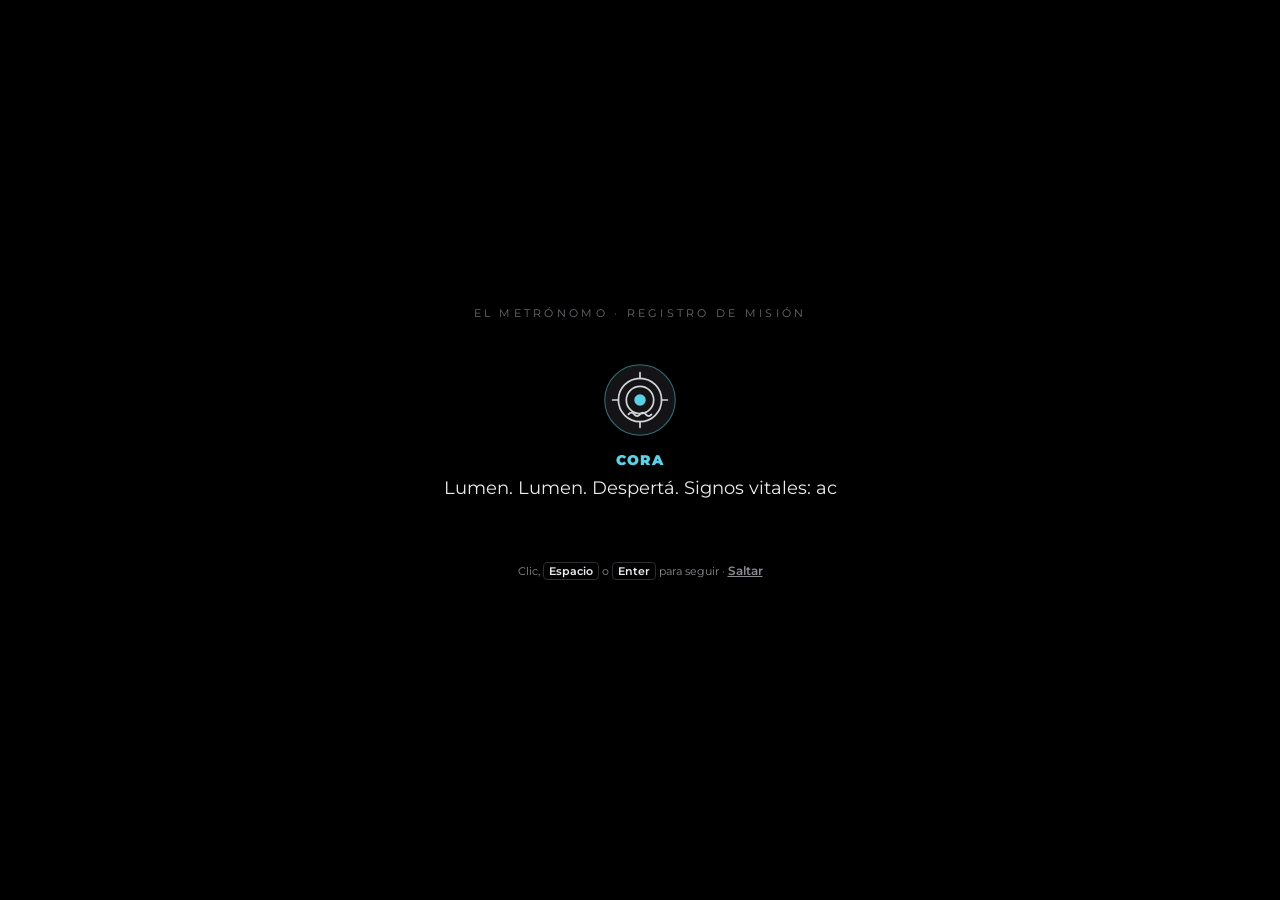
==== commit 822648b1: "fix: Sellos ordenados en grilla en el árbol global Co-Authored-By: Claude Opus 5.5 <noreply@anthropi" ====
--- a/index.html
+++ b/index.html
@@ -1269,10 +1269,10 @@
         { id: 'g_eco_all', br: 'ge', pos: [2, 3], name: 'Eco total', max: 1, cost: [60, 1], req: [['g_eco_eff', 3]], desc: 'Cada canción repite el mejor resultado de cada dificultad, no solo el más alto.', fx: lv => lv ? 'Suma todas las dificultades' : 'Solo la mejor dificultad' },
         { id: 'g_remix', br: 'gr', pos: [2, 1], root: true, name: 'Remezcla', max: 1, cost: [100, 1], req: [['g_sym', 1]], desc: 'En el menú de cada planeta aparecen sus canciones en el modo de otras galaxias (por ejemplo, un tema de Prisma jugado como camino de Compás). Cada remezcla se abre con su representante en Complicidad y el embajador de la otra galaxia en Complicidad (promedio de sus representantes). Ganan la moneda de la galaxia del modo.', fx: lv => lv ? 'Remezclas activas' : 'Sin remezclas' },
         { id: 'g_remix_amp', br: 'gr', pos: [2, 2], name: 'Mezcla maestra', max: 3, cost: [30, 1.7], req: [['g_remix', 1]], desc: 'Las remezclas rinden más.', fx: lv => `+${lv * 25}% en remezclas` },
-        { id: 'g_seal_pulso', br: 'gs', pos: [1, 1], root: true, name: 'Sello de Kadenza', max: 1, cost: [45, 1], req: [['g_core', 1]], cap: () => sealOk('pulso') ? 1 : 0, capText: 'Falta Sintonía con Kadenza', desc: 'Fiebre cardinal: en Vía Pulso, cada 50 de combo se activa la fiebre (todo vale el doble) por 4 segundos, aunque no tengas la rama de notas extra. Pide a Kadenza en Complicidad (promedio de sus representantes) y el tratado firmado.', fx: lv => lv ? 'Fiebre cada 50 de combo' : 'Sin sello' },
-        { id: 'g_seal_ens', br: 'gs', pos: [3, 1], root: true, name: 'Sello de Tesela', max: 1, cost: [45, 1], req: [['g_core', 1]], cap: () => sealOk('ens') ? 1 : 0, capText: 'Falta Sintonía con Tesela', desc: 'Plano maestro: en Ensamble, cada Ensamble perfecto (4 filas) pone un bloque ×2 en la pieza siguiente. Pide a Tesela en Complicidad (promedio de sus representantes) y el tratado firmado.', fx: lv => lv ? '×2 después de cada 4 filas' : 'Sin sello' },
-        { id: 'g_seal_sen', br: 'gs', pos: [1, 2], root: true, name: 'Sello de Eco-7', max: 1, cost: [45, 1], req: [['g_core', 1]], cap: () => sealOk('sen') ? 1 : 0, capText: 'Falta Sintonía con Eco-7', desc: 'Segunda transmisión: en Señal, una vez por canción, un patrón perdido cuenta como decodificado y no corta la racha. Pide a Eco-7 en Complicidad (promedio de sus representantes) y el tratado firmado.', fx: lv => lv ? '1 patrón salvado por canción' : 'Sin sello' },
-        { id: 'g_seal_com', br: 'gs', pos: [3, 2], root: true, name: 'Sello de los Vaivén', max: 1, cost: [45, 1], req: [['g_core', 1]], cap: () => sealOk('com') ? 1 : 0, capText: 'Falta Sintonía con los Vaivén', desc: 'Órbita compartida: en Compás, cada tramo perfecto recupera 15 de equilibrio y, con Freno de péndulo, te devuelve un freno. Pide a los Gemelos Vaivén en Complicidad (promedio de sus representantes) y el tratado firmado.', fx: lv => lv ? 'Tramos que curan y recargan el freno' : 'Sin sello' },
+        { id: 'g_seal_pulso', br: 'gs', pos: [1, 1], name: 'Sello de Kadenza', max: 1, cost: [45, 1], req: [['g_core', 1]], cap: () => sealOk('pulso') ? 1 : 0, capText: 'Falta Sintonía con Kadenza', desc: 'Fiebre cardinal: en Vía Pulso, cada 50 de combo se activa la fiebre (todo vale el doble) por 4 segundos, aunque no tengas la rama de notas extra. Pide a Kadenza en Complicidad (promedio de sus representantes) y el tratado firmado.', fx: lv => lv ? 'Fiebre cada 50 de combo' : 'Sin sello' },
+        { id: 'g_seal_ens', br: 'gs', pos: [3, 1], name: 'Sello de Tesela', max: 1, cost: [45, 1], req: [['g_core', 1]], cap: () => sealOk('ens') ? 1 : 0, capText: 'Falta Sintonía con Tesela', desc: 'Plano maestro: en Ensamble, cada Ensamble perfecto (4 filas) pone un bloque ×2 en la pieza siguiente. Pide a Tesela en Complicidad (promedio de sus representantes) y el tratado firmado.', fx: lv => lv ? '×2 después de cada 4 filas' : 'Sin sello' },
+        { id: 'g_seal_sen', br: 'gs', pos: [1, 2], name: 'Sello de Eco-7', max: 1, cost: [45, 1], req: [['g_core', 1]], cap: () => sealOk('sen') ? 1 : 0, capText: 'Falta Sintonía con Eco-7', desc: 'Segunda transmisión: en Señal, una vez por canción, un patrón perdido cuenta como decodificado y no corta la racha. Pide a Eco-7 en Complicidad (promedio de sus representantes) y el tratado firmado.', fx: lv => lv ? '1 patrón salvado por canción' : 'Sin sello' },
+        { id: 'g_seal_com', br: 'gs', pos: [3, 2], name: 'Sello de los Vaivén', max: 1, cost: [45, 1], req: [['g_core', 1]], cap: () => sealOk('com') ? 1 : 0, capText: 'Falta Sintonía con los Vaivén', desc: 'Órbita compartida: en Compás, cada tramo perfecto recupera 15 de equilibrio y, con Freno de péndulo, te devuelve un freno. Pide a los Gemelos Vaivén en Complicidad (promedio de sus representantes) y el tratado firmado.', fx: lv => lv ? 'Tramos que curan y recargan el freno' : 'Sin sello' },
       ],
     },
   };
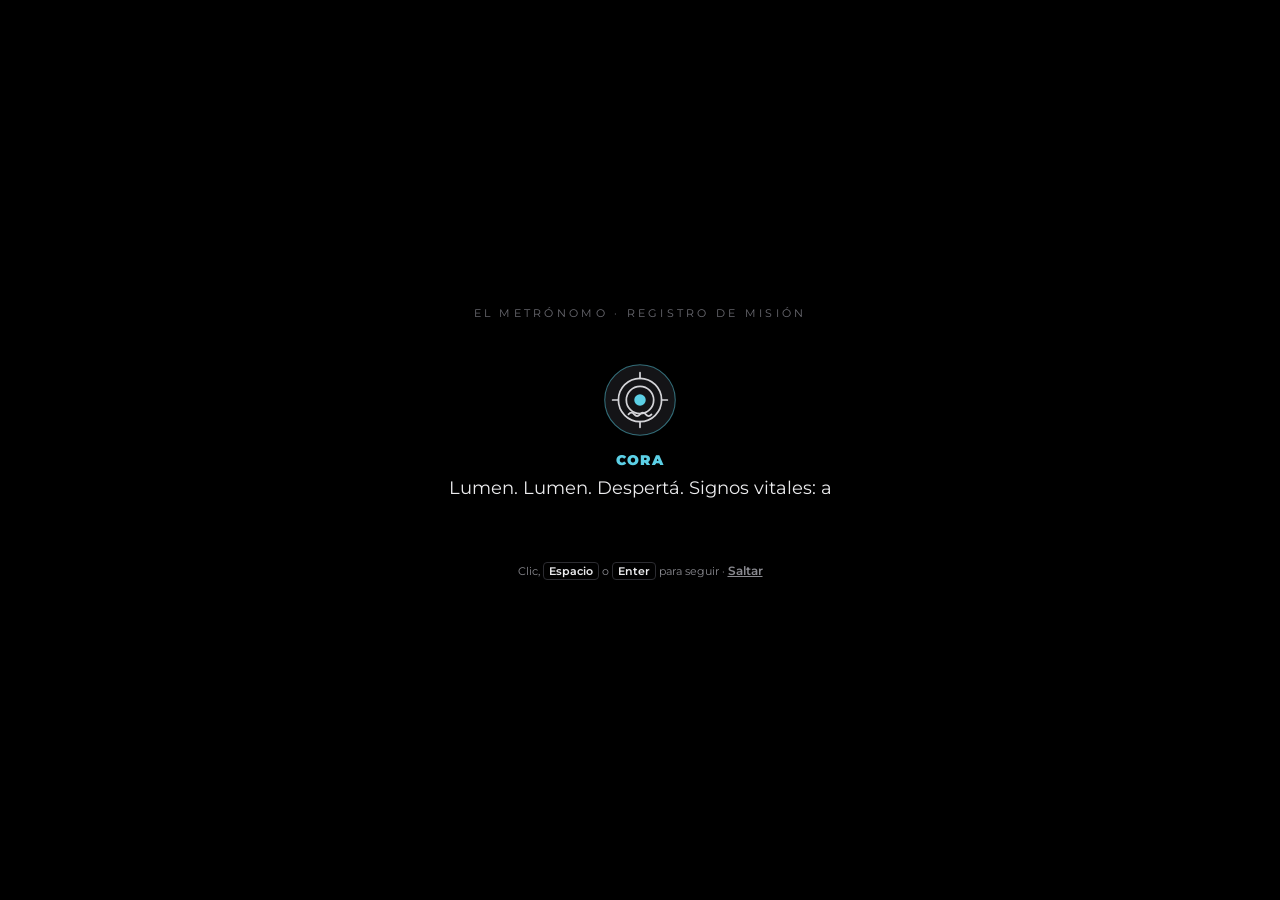
==== commit b4b7d66a: "fix: Bifurcaciones muestran el camino difícil separándose del normal antes de elegir Co-Authored-By:" ====
--- a/index.html
+++ b/index.html
@@ -2350,7 +2350,9 @@
   function pathChain(hist, taps, o) {
     const notes = [], st = o.st || { twirls: 0, uchg: 0, quick: 0 }, units = o.tut ? [2, 4] : pathUnits(o.di), R = o.R;
     let prevU = hist[hist.length - 1].u;
-    const busy = (q, r) => hist.slice(-8).some(T => T.q === q && T.r === r);   // solo las recientes: las viejas ya se apagaron
+    // ocupadas: las baldosas recientes (las viejas ya se apagaron) y, en un camino alternativo, las del camino normal (o.avoid)
+    const busy = (q, r) => hist.slice(-8).some(T => T.q === q && T.r === r) || !!o.avoid?.has(q + ',' + r);
+    let first = true;
     for (const i of taps) {
       const prev = hist[hist.length - 1], k = hist.length - 1;
       let gap = i - prev.i, sp = hexSplit(gap, prevU, units);
@@ -2360,6 +2362,8 @@
       const secStart = (i >> 7) !== (prev.i >> 7);
       let twirl = !!(o.tut ? k > 0 && k % 7 === 0 : secStart && (o.di === 2 ? R() < 0.6 : o.di === 1 ? R() < 0.35 : false));
       let sign = twirl ? prev.s : -prev.s;
+      if (first && o.flip) { sign = -sign; twirl = !twirl; }   // camino alternativo: sale hacia el otro lado
+      first = false;
       const go = sg => { const D = (((prev.D + 3 + sg * m) % 6) + 6) % 6; return [D, prev.q + HEX[D][0], prev.r + HEX[D][1]]; };
       let [D, q, r] = go(sign);
       if (busy(q, r)) { const [D2, q2, r2] = go(-sign); if (!busy(q2, r2)) { sign = -sign; twirl = !twirl; [D, q, r] = [D2, q2, r2]; } }
@@ -2508,6 +2512,7 @@
         Object.assign(run, { secIdx: 0, secMiss: 0, secEarn: 0, tramos: 0, goldHit: 0, pk: 0, hardTaken: 0, hardHit: 0,
           tiles: ch.tiles.map(T => ({ ...T })),   // copia: una bifurcación reemplaza las baldosas de esta partida
           forks: ch.forks.map(f => ({ ...f, done: false })), forkWin: null, brakes: L('p_o_brake') ? 1 + L('p_o_brakeuse') : 0 });
+        prepForks();
       }
       if (mode === 'signal') {
         run.rounds = ch.rounds.map(r => ({ ...r, raw: 0 })); run.streak = 0; run.decoded = 0; run.sigR = null; run.carriers = 0;
@@ -2656,14 +2661,27 @@
     const f = run.forks.find(f => !f.done && f.pre === n.i); if (!f) return;
     const next = run.notes.find(x => x.t > n.t), room = next ? next.t - t - WIN.good * modeWin() - 0.04 : 0.4;
     f.done = true; if (room < 0.08) return;
-    run.forkWin = { f, from: t + 0.04, to: t + Math.min(0.45, room), k0: n.k };
+    run.forkWin = { f, from: t + 0.04, to: t + Math.min(0.45, room) };
+  }
+  // Arma el camino difícil de cada bifurcación pendiente a partir de las baldosas actuales (se ve antes de llegar,
+  // saliendo de la baldosa con la Y hacia el otro lado). Se rehace si un camino difícil anterior movió todo.
+  function prepForks() {
+    for (const f of run.forks) {
+      if (f.done) continue;
+      const k0 = run.tiles.findIndex(T => T.i === f.pre); if (k0 < 0) { f.done = true; continue; }
+      const fork = { ...run.tiles[k0] }, hist = [...run.tiles.slice(0, k0), fork];
+      const avoid = new Set(run.tiles.slice(k0 + 1).filter(T => T.i < f.b + 16).map(T => T.q + ',' + T.r));
+      f.bNotes = pathChain(hist, f.hard, { R: rng(17000 + run.si * 29 + f.a), step: run.ch.step, di: Math.min(2, run.di + 1), tut: false, golds: L('p_c_gold'), holdP: 0, avoid, flip: true });
+      for (const n of f.bNotes) n.hard = true;
+      f.k0 = k0; f.fork = fork; f.bTiles = hist.slice(k0 + 1);
+    }
   }
   function takeFork() {
-    const { f, k0 } = run.forkWin; run.forkWin = null;
-    const hist = run.tiles.slice(0, k0 + 1), taps = [...f.hard, ...run.ch.taps.filter(i => i >= f.b)];
-    const notes = pathChain(hist, taps, { R: rng(17000 + run.si * 29 + f.a), step: run.ch.step, di: Math.min(2, run.di + 1), tut: false, golds: L('p_c_gold'), holdP: run.ch.holdP });
-    for (const n of notes) if (n.i < f.b) n.hard = true;
-    run.tiles = hist; run.notes = run.notes.slice(0, k0).concat(notes); run.hardTaken++;
+    const { f } = run.forkWin; run.forkWin = null;
+    const k0 = f.k0, hist = [...run.tiles.slice(0, k0), f.fork, ...f.bTiles];
+    const rest = pathChain(hist, run.ch.taps.filter(i => i >= f.b), { R: rng(19000 + run.si * 29 + f.a), step: run.ch.step, di: run.di, tut: false, golds: L('p_c_gold'), holdP: run.ch.holdP });
+    run.tiles = hist; run.notes = run.notes.slice(0, k0).concat(f.bNotes, rest); run.hardTaken++;
+    prepForks();
     setJudge('fork'); if (ac) { const at = ac.currentTime; tone(at, 'triangle', 660, 0.08, 0.1); tone(at + 0.06, 'triangle', 990, 0.1, 0.12); }
   }
   function ghostTap(t) {
@@ -3553,6 +3571,24 @@
     // camino
     ctx.lineCap = 'round'; ctx.lineJoin = 'round'; ctx.lineWidth = R * 0.3; ctx.strokeStyle = 'rgba(255,255,255,0.06)';
     ctx.beginPath(); for (let q = from; q <= to; q++) { const T = tiles[q]; q === from ? ctx.moveTo(SX(T.x), SY(T.y)) : ctx.lineTo(SX(T.x), SY(T.y)); } ctx.stroke();
+    // Bifurcación por delante: el camino difícil se dibuja saliendo de la baldosa con la Y, punteado y del color de la galaxia.
+    // Se ve hasta que pasa la ventana para elegirlo.
+    for (const f of run.forks || []) {
+      if (!f.bTiles || !(!f.done || run.forkWin?.f === f) || f.k0 > to || f.k0 < k - 1) continue;
+      const near = Math.max(0.35, Math.min(1, 1 - (f.k0 - k - 4) / 8)), A = f.fork;
+      ctx.save(); ctx.globalAlpha = near;
+      ctx.lineCap = 'round'; ctx.lineJoin = 'round'; ctx.lineWidth = R * 0.22; ctx.strokeStyle = `rgba(${acc},0.16)`;
+      ctx.beginPath(); ctx.moveTo(SX(A.x), SY(A.y)); for (const T of f.bTiles.slice(0, 12)) ctx.lineTo(SX(T.x), SY(T.y)); ctx.stroke();
+      ctx.setLineDash([5, 4]); ctx.lineWidth = 1.5;
+      f.bTiles.slice(0, 12).forEach((T, j) => {
+        hexPath(SX(T.x), SY(T.y), R * 0.5); ctx.fillStyle = `rgba(${acc},${j === 0 ? 0.22 : 0.1})`; ctx.fill();
+        ctx.strokeStyle = `rgba(${acc},${Math.max(0.25, 0.8 - j * 0.05)})`; ctx.stroke();
+      });
+      ctx.setLineDash([]);
+      const T0 = f.bTiles[0];
+      if (T0) { ctx.font = F(800, U * 0.026); ctx.textAlign = 'center'; ctx.textBaseline = 'middle'; ctx.fillStyle = `rgb(${acc})`; ctx.fillText('DIFÍCIL', SX(T0.x), SY(T0.y) - R * 0.62); }
+      ctx.restore();
+    }
     // baldosas hexagonales; adentro, la forma dice cuánto vale cada lado de la órbita (triángulo semicorchea, círculo negra)
     for (let q = to; q >= from; q--) {
       const T = tiles[q], x = SX(T.x), y = SY(T.y); if (x < -R || x > W + R || y < -R || y > H + R) continue;
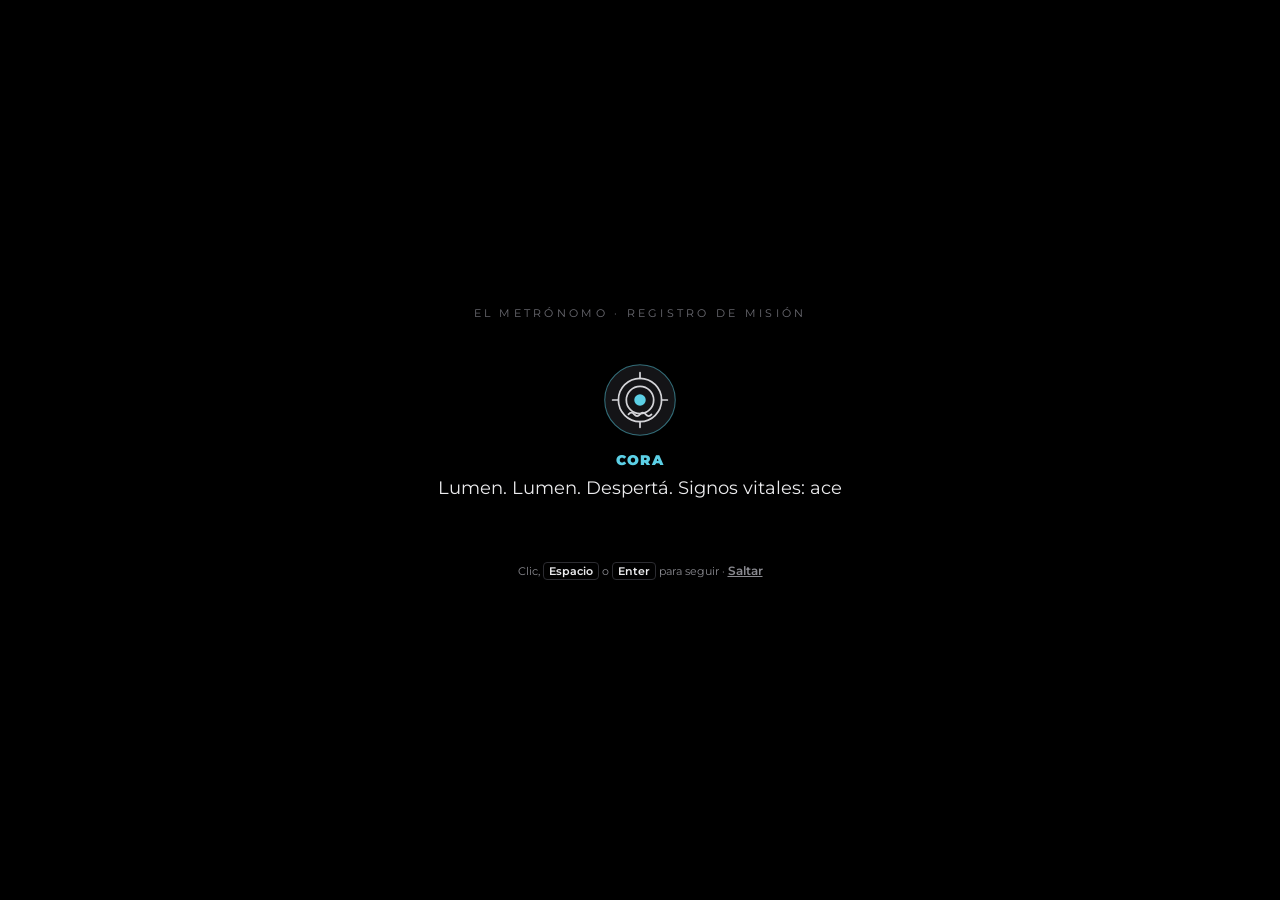
==== commit 25c34dad: "change: el desvío difícil de las bifurcaciones queda marcado en rojo hasta volver al camino normal C" ====
--- a/index.html
+++ b/index.html
@@ -786,7 +786,7 @@
 <body>
 <header class="top">
   <div class="brand">
-    <h1>Combo Pulso <span>v0.5.3</span></h1>
+    <h1>Combo Pulso <span>v0.5.4</span></h1>
     <div class="keys" id="keysHint">Flechas, <kbd>WASD</kbd> o <kbd>IJKL</kbd> · <kbd>Esc</kbd> pausa</div>
   </div>
   <div class="bank">
@@ -2491,6 +2491,7 @@
     tramo: 'TRAMO PERFECTO', dec: 'DECODIFICADO', lost: 'SEÑAL PERDIDA', on: 'A TIEMPO', off: 'FUERA DE TIEMPO', soft: 'PERDONADO', line: 'FILA', tetra: 'ENSAMBLE PERFECTO', carrier: 'DECODIFICADO x2', slow: 'CÁMARA LENTA', fork: 'CAMINO DIFÍCIL', brake: 'FRENO', saved: 'SEÑAL SALVADA' };
   // Portadoras de Señal: dorada (x2) y rosa (x3)
   const CARRIER_RGB = { 2: '242,193,78', 3: '255,122,217' };
+  const HARD_RGB = '255,96,96';   // camino difícil de las bifurcaciones
   const GRADES = [[95, 'S'], [88, 'A'], [78, 'B'], [65, 'C'], [0, 'D']];
   const gradeRank = g => 'EDCBAS'.indexOf(g);
 
@@ -2673,7 +2674,7 @@
       const avoid = new Set(run.tiles.slice(k0 + 1).filter(T => T.i < f.b + 16).map(T => T.q + ',' + T.r));
       f.bNotes = pathChain(hist, f.hard, { R: rng(17000 + run.si * 29 + f.a), step: run.ch.step, di: Math.min(2, run.di + 1), tut: false, golds: L('p_c_gold'), holdP: 0, avoid, flip: true });
       for (const n of f.bNotes) n.hard = true;
-      f.k0 = k0; f.fork = fork; f.bTiles = hist.slice(k0 + 1);
+      f.k0 = k0; f.fork = fork; f.bTiles = hist.slice(k0 + 1); for (const T of f.bTiles) T.hard = true;
     }
   }
   function takeFork() {
@@ -3577,16 +3578,16 @@
       if (!f.bTiles || !(!f.done || run.forkWin?.f === f) || f.k0 > to || f.k0 < k - 1) continue;
       const near = Math.max(0.35, Math.min(1, 1 - (f.k0 - k - 4) / 8)), A = f.fork;
       ctx.save(); ctx.globalAlpha = near;
-      ctx.lineCap = 'round'; ctx.lineJoin = 'round'; ctx.lineWidth = R * 0.22; ctx.strokeStyle = `rgba(${acc},0.16)`;
+      ctx.lineCap = 'round'; ctx.lineJoin = 'round'; ctx.lineWidth = R * 0.22; ctx.strokeStyle = `rgba(${HARD_RGB},0.16)`;
       ctx.beginPath(); ctx.moveTo(SX(A.x), SY(A.y)); for (const T of f.bTiles.slice(0, 12)) ctx.lineTo(SX(T.x), SY(T.y)); ctx.stroke();
       ctx.setLineDash([5, 4]); ctx.lineWidth = 1.5;
       f.bTiles.slice(0, 12).forEach((T, j) => {
-        hexPath(SX(T.x), SY(T.y), R * 0.5); ctx.fillStyle = `rgba(${acc},${j === 0 ? 0.22 : 0.1})`; ctx.fill();
-        ctx.strokeStyle = `rgba(${acc},${Math.max(0.25, 0.8 - j * 0.05)})`; ctx.stroke();
+        hexPath(SX(T.x), SY(T.y), R * 0.5); ctx.fillStyle = `rgba(${HARD_RGB},${j === 0 ? 0.22 : 0.1})`; ctx.fill();
+        ctx.strokeStyle = `rgba(${HARD_RGB},${Math.max(0.25, 0.8 - j * 0.05)})`; ctx.stroke();
       });
       ctx.setLineDash([]);
       const T0 = f.bTiles[0];
-      if (T0) { ctx.font = F(800, U * 0.026); ctx.textAlign = 'center'; ctx.textBaseline = 'middle'; ctx.fillStyle = `rgb(${acc})`; ctx.fillText('DIFÍCIL', SX(T0.x), SY(T0.y) - R * 0.62); }
+      if (T0) { ctx.font = F(800, U * 0.026); ctx.textAlign = 'center'; ctx.textBaseline = 'middle'; ctx.fillStyle = `rgb(${HARD_RGB})`; ctx.fillText('DIFÍCIL', SX(T0.x), SY(T0.y) - R * 0.62); }
       ctx.restore();
     }
     // baldosas hexagonales; adentro, la forma dice cuánto vale cada lado de la órbita (triángulo semicorchea, círculo negra)
@@ -3596,10 +3597,12 @@
       ctx.globalAlpha = q < k ? 0.35 - 0.08 * (k - q) : MD.blind && q > k + 1 ? Math.max(0.15, 1 - (q - k - 1) / 3) : q > k + 8 ? Math.max(0.15, 1 - (q - k - 8) / 9) : 1;
       const judged = nt && nt.judged, hitOk = judged && !nt.missed;
       hexPath(x, y, rr);
-      ctx.fillStyle = !nt ? 'rgba(255,255,255,0.5)' : hitOk ? (T.gold ? `rgba(${acc},0.9)` : 'rgba(255,255,255,0.78)') : judged ? '#2e2e33' : T.gold ? `rgba(${acc},0.28)` : 'rgba(255,255,255,0.12)';
+      // Desvío difícil (bifurcación tomada): baldosas rojizas con borde doble hasta volver a la densidad normal
+      ctx.fillStyle = !nt ? 'rgba(255,255,255,0.5)' : hitOk ? (T.gold ? `rgba(${acc},0.9)` : T.hard ? `rgba(${HARD_RGB},0.75)` : 'rgba(255,255,255,0.78)') : judged ? '#2e2e33' : T.gold ? `rgba(${acc},0.28)` : T.hard ? `rgba(${HARD_RGB},0.2)` : 'rgba(255,255,255,0.12)';
       ctx.fill();
       ctx.lineWidth = q === k + 1 ? 3 : 1.5;
-      ctx.strokeStyle = q === k + 1 ? `rgb(${acc})` : T.gold ? `rgba(${acc},0.9)` : 'rgba(255,255,255,0.35)'; ctx.stroke();
+      ctx.strokeStyle = q === k + 1 ? `rgb(${acc})` : T.gold ? `rgba(${acc},0.9)` : T.hard ? `rgba(${HARD_RGB},0.9)` : 'rgba(255,255,255,0.35)'; ctx.stroke();
+      if (T.hard) { hexPath(x, y, rr * 0.86); ctx.lineWidth = 1; ctx.strokeStyle = `rgba(${HARD_RGB},0.5)`; ctx.stroke(); }
       const ink = hitOk || !nt ? 'rgba(13,13,14,0.75)' : 'rgba(255,255,255,0.85)';
       if (nt && nt.kind === 'h' && !judged) {   // sostenida: anillo doble (mantené apretado mientras gira)
         ctx.strokeStyle = 'rgba(255,255,255,0.85)'; ctx.lineWidth = 2; ctx.beginPath(); ctx.arc(x, y, rr * 0.62, 0, Math.PI * 2); ctx.stroke();
@@ -3686,6 +3689,10 @@
       ctx.font = F(700, U * 0.03); ctx.fillStyle = 'rgba(255,255,255,0.7)'; ctx.fillText('para el camino difícil', W / 2, H * 0.24 + U * 0.05);
       ctx.strokeStyle = `rgba(${acc},0.9)`; ctx.lineWidth = 4; ctx.beginPath(); ctx.arc(px, py, R * (0.45 + 0.6 * p3), 0, Math.PI * 2); ctx.stroke();
     }
+    { const nx = run.notes.find(o => !o.judged);   // en el desvío: cartel arriba; al salir, aviso de vuelta
+      if (nx && nx.hard) { ctx.font = F(800, U * 0.032); ctx.fillStyle = `rgb(${HARD_RGB})`; ctx.fillText(`CAMINO DIFÍCIL · x${dec(1.5 + 0.25 * L('p_c_forkv'))}`, W / 2, H * 0.1); run.inHard = true; }
+      else if (run.inHard) { run.inHard = false; run.backAt = t; }
+      if (run.backAt && t - run.backAt < 1.2) { ctx.font = F(800, U * 0.032); ctx.fillStyle = `rgba(255,255,255,${1 - (t - run.backAt) / 1.2})`; ctx.fillText('DE VUELTA AL CAMINO NORMAL', W / 2, H * 0.1); } }
     if (run.brakes > 0 && t > LEAD) { ctx.textAlign = 'left'; ctx.font = F(700, U * 0.028); ctx.fillStyle = 'rgba(255,255,255,0.45)'; ctx.fillText(`FRENO (F) x${run.brakes}`, 10, 58); ctx.textAlign = 'center'; }
     if (run.combo >= 4) {
       ctx.font = F(900, U * 0.09); ctx.fillStyle = 'rgba(255,255,255,0.85)'; ctx.fillText(run.combo, W / 2, H * 0.17);
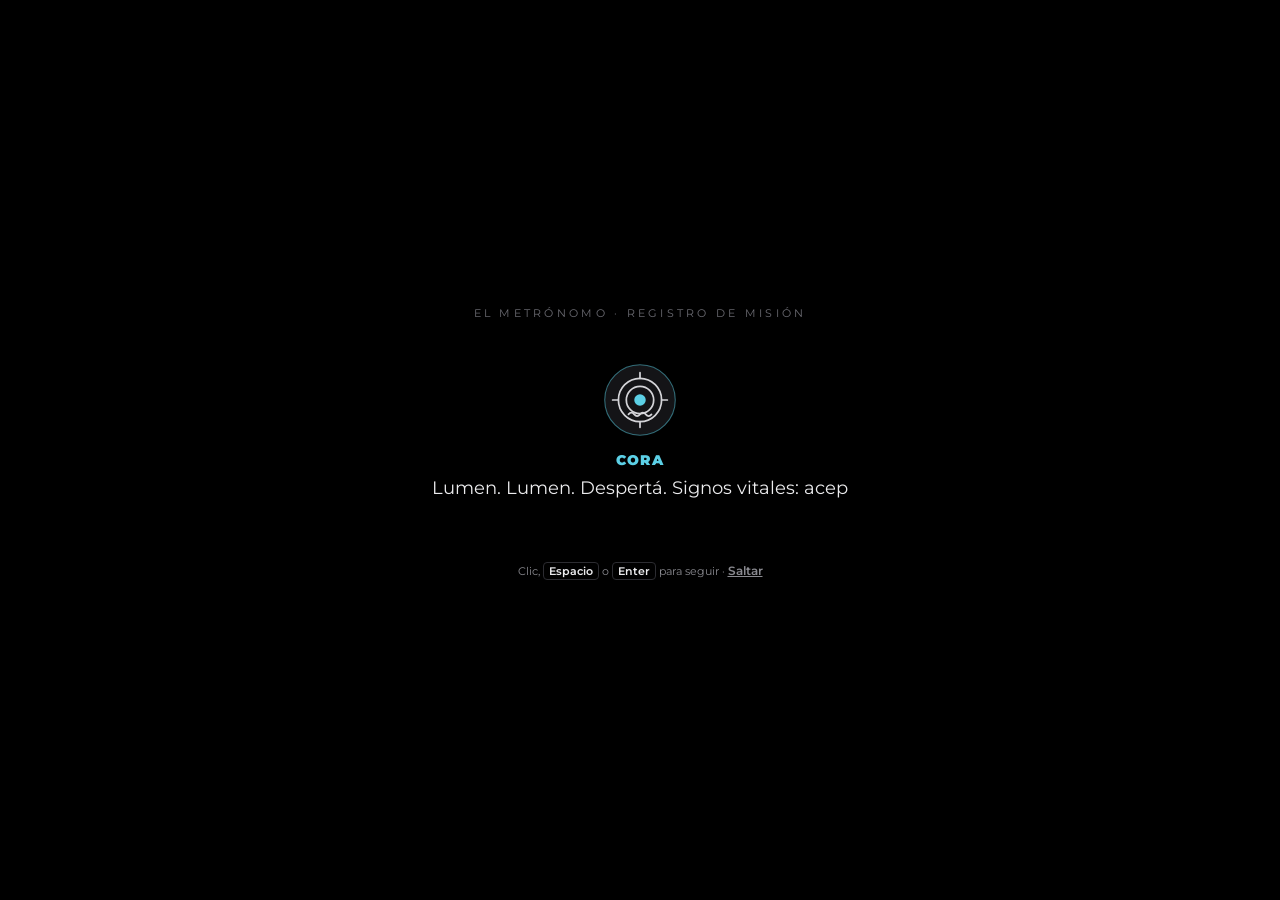
==== commit 4a17c7c2: "change: guía de Compás sobre el hilo entre baldosas (en vez de sobre la órbita); triángulo más chico" ====
--- a/index.html
+++ b/index.html
@@ -3615,7 +3615,7 @@
       }
       if (q < n - 1 && T.u !== 2) {
         ctx.strokeStyle = ink; ctx.fillStyle = ink; ctx.lineWidth = 2;
-        if (T.u === 1) { ctx.beginPath(); for (let j = 0; j < 3; j++) { const a = -Math.PI / 2 + j * 2 * Math.PI / 3; j ? ctx.lineTo(x + rr * 0.42 * Math.cos(a), y + rr * 0.42 * Math.sin(a)) : ctx.moveTo(x + rr * 0.42 * Math.cos(a), y + rr * 0.42 * Math.sin(a)); } ctx.closePath(); ctx.fill(); }
+        if (T.u === 1) { ctx.beginPath(); for (let j = 0; j < 3; j++) { const a = -Math.PI / 2 + j * 2 * Math.PI / 3; j ? ctx.lineTo(x + rr * 0.3 * Math.cos(a), y + rr * 0.3 * Math.sin(a)) : ctx.moveTo(x + rr * 0.3 * Math.cos(a), y + rr * 0.3 * Math.sin(a)); } ctx.closePath(); ctx.fill(); }
         else { ctx.beginPath(); ctx.arc(x, y, rr * 0.36, 0, Math.PI * 2); ctx.stroke(); }
       }
       if (tiles[q + 1] && tiles[q + 1].twirl) {   // el próximo giro cambia de sentido: borde doble
@@ -3623,6 +3623,20 @@
       }
     }
     ctx.globalAlpha = 1;
+    // Guía: una flechita sobre el hilo que une cada baldosa con la siguiente, apuntando hacia adonde va el camino.
+    // Las más cercanas brillan más; así se lee el orden de las baldosas aunque estén apretadas o en ángulos cerrados.
+    {
+      const cs = R * 0.15; ctx.lineCap = 'round'; ctx.lineJoin = 'round';
+      for (let q = k; q < Math.min(n - 1, k + (MD.blind ? 3 : 7)); q++) {
+        const A = tiles[q], B = tiles[q + 1], ax2 = SX(A.x), ay2 = SY(A.y), bx2 = SX(B.x), by2 = SY(B.y);
+        const mxx = (ax2 + bx2) / 2, myy = (ay2 + by2) / 2, ang = Math.atan2(by2 - ay2, bx2 - ax2), d = q - k;
+        ctx.strokeStyle = `rgba(${acc},${(d === 0 ? 0.95 : Math.max(0.25, 0.75 - d * 0.1)).toFixed(2)})`;
+        const col = ctx.strokeStyle;
+        ctx.save(); ctx.translate(mxx, myy); ctx.rotate(ang); ctx.beginPath(); ctx.moveTo(-cs * 0.6, -cs); ctx.lineTo(cs * 0.4, 0); ctx.lineTo(-cs * 0.6, cs);
+        ctx.lineWidth = 6; ctx.strokeStyle = 'rgba(7,7,8,0.75)'; ctx.stroke();   // contorno oscuro para que se lea sobre el borde de las baldosas
+        ctx.lineWidth = 3; ctx.strokeStyle = col; ctx.stroke(); ctx.restore();
+      }
+    }
     const px = SX(P.x), py = SY(P.y), mx = px + (ax + (bx - ax) * f) * R, my = py + (ay + (by - ay) * f) * R, pr = R * 0.22;
     if (MD.still) {
       const bl = 60 / run.song.bpm, bp = t > LEAD ? 1 - (((t - LEAD) % bl) / bl) : 0;
@@ -3636,19 +3650,6 @@
       { const [hx, hy] = vx(start); ctx.moveTo(px + hx * R, py + hy * R); }
       if (t >= P.t) { for (let j = 1; j <= Math.floor(Math.abs(v - start)); j++) { const [hx, hy] = vx(start + sg * j); ctx.lineTo(px + hx * R, py + hy * R); } ctx.lineTo(mx, my); ctx.stroke(); }
       for (let j = 0; j < 6; j++) { const [hx, hy] = vx(j); ctx.fillStyle = 'rgba(255,255,255,0.35)'; ctx.beginPath(); ctx.arc(px + hx * R, py + hy * R, 2.5, 0, Math.PI * 2); ctx.fill(); }
-      // Guía: flechitas translúcidas sobre la órbita, desde el planeta hasta el vértice donde tiene que tocar
-      // (la próxima baldosa). Se encienden de a poco a medida que el planeta se acerca.
-      if (N1 && t >= P.t) {
-        const vt = P.D + 3 + sg * (N1.t - P.t) / (P.u * st), left = (vt - v) * sg;
-        const at = u => { const j = Math.floor(u), f = u - j, [x0, y0] = vx(j), [x1, y1] = vx(j + 1);
-          return [px + (x0 + (x1 - x0) * f) * R, py + (y0 + (y1 - y0) * f) * R, Math.atan2((y1 - y0) * sg, (x1 - x0) * sg)]; };
-        const cs = R * 0.12; ctx.lineWidth = 2.6; ctx.lineCap = 'round'; ctx.lineJoin = 'round';
-        for (let d = 0.5; d < left - 0.15; d += 0.5) {
-          const [gx, gy, a] = at(v + sg * d), near = 1 - d / Math.max(1, left);
-          ctx.strokeStyle = `rgba(${acc},${(0.3 + 0.5 * near).toFixed(2)})`;
-          ctx.save(); ctx.translate(gx, gy); ctx.rotate(a); ctx.beginPath(); ctx.moveTo(-cs, -cs); ctx.lineTo(0, 0); ctx.lineTo(-cs, cs); ctx.stroke(); ctx.restore();
-        }
-      }
       // Cuerpos: con Tercer cuerpo son tres y rotan (pivote, el que gira y uno que descansa en la baldosa anterior);
       // si no, dos que se alternan
       const fl = Math.max(0, 1 - (now - flash[0]) / 220), three = MD.three, nb = three ? 3 : 2;
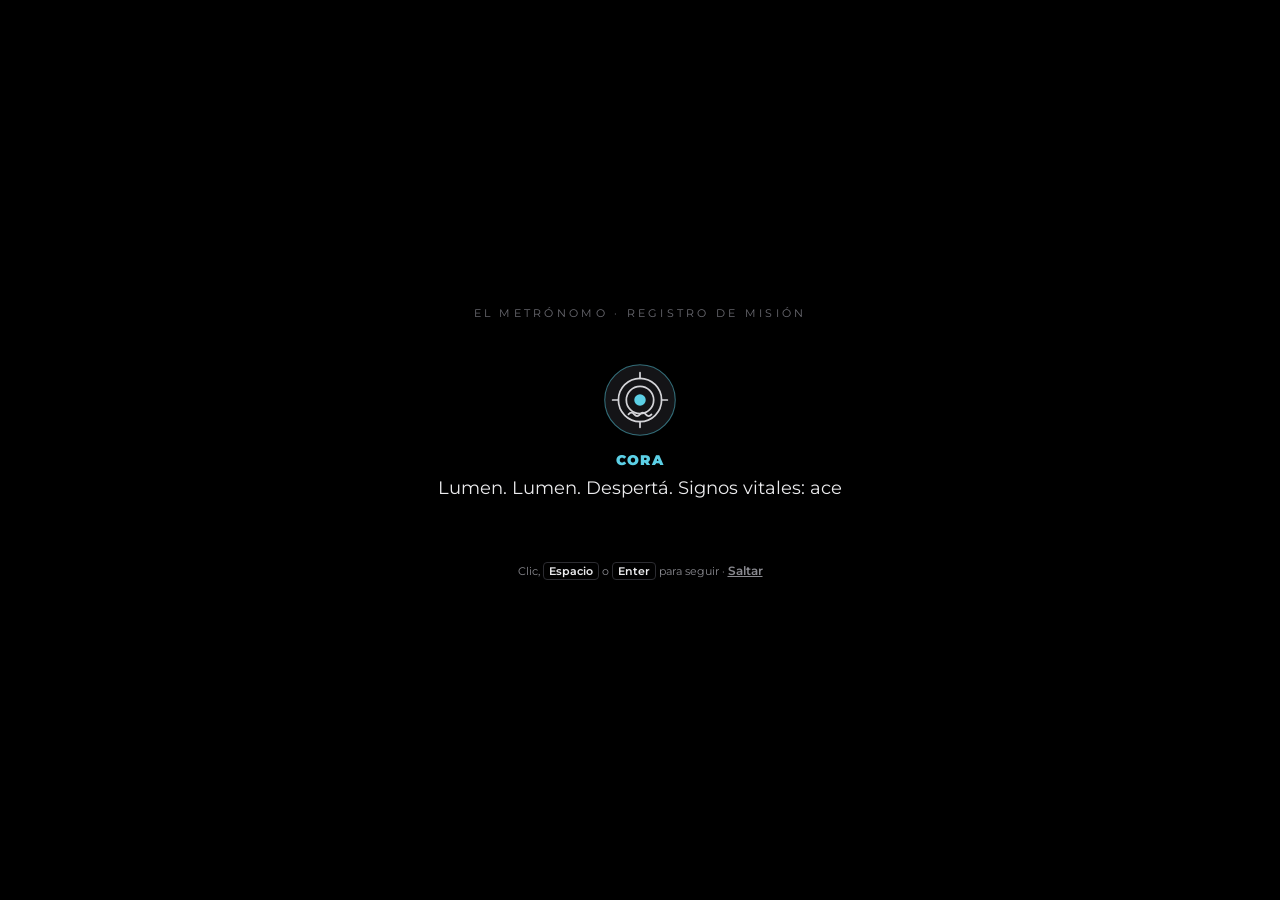
==== commit bea274b7: "change: Compás deja solo la cinta de flechitas sobre el hilo, más tenue y lenta; add: modificador Si" ====
--- a/index.html
+++ b/index.html
@@ -1357,6 +1357,7 @@
     burst:   { gal: 'sen', label: 'Ráfagas', pct: 0.2, desc: 'Un tiempo de cada patrón trae dos o tres notas seguidas en semicorcheas.' },
     delay:   { gal: 'sen', label: 'Memoria diferida', pct: 0.4, desc: 'Repetís la llamada anterior, no la que acaba de sonar. La primera se repite igual.' },
     canon:   { gal: 'sen', label: 'Canon', pct: 0.45, desc: 'La llamada siguiente suena mientras repetís la anterior: escuchás y respondés al mismo tiempo. La línea de tiempo muestra solo la respuesta.' },
+    noguide: { gal: 'com', label: 'Sin guía', pct: 0.1, desc: 'Sin la cinta de flechitas sobre el hilo que marca el orden de las baldosas.' },
     three:   { gal: 'com', label: 'Tercer cuerpo', pct: 0.15, desc: 'Un tercer planeta se suma a la cadena y los colores rotan entre los tres: el que gira no siempre es del mismo color.' },
   };
   const galHardClear = gal => !!S.dev || SONGS.some(s => s.gal === gal && !s.tut && recOf(s, 2)?.clear);
@@ -3590,6 +3591,24 @@
       if (T0) { ctx.font = F(800, U * 0.026); ctx.textAlign = 'center'; ctx.textBaseline = 'middle'; ctx.fillStyle = `rgb(${HARD_RGB})`; ctx.fillText('DIFÍCIL', SX(T0.x), SY(T0.y) - R * 0.62); }
       ctx.restore();
     }
+    // Guía sobre el hilo (cinta transportadora): una cadena continua de flechitas que sigue el camino de baldosa en baldosa,
+    // por detrás de ellas (se ven a través del relleno translúcido). Indican el orden de las baldosas aunque estén apretadas
+    // o en ángulos cerrados. El modificador Sin guía la saca a cambio de más estrellas.
+    if (!MD.noguide) {
+      const cs = R * 0.07, gapc = R * 0.2, lim = Math.min(n - 1, k + (MD.blind ? 3 : 8));
+      ctx.lineCap = 'round'; ctx.lineJoin = 'round'; ctx.lineWidth = 1.8;
+      for (let q = Math.max(0, k); q < lim; q++) {
+        const A = tiles[q], B = tiles[q + 1], ax2 = SX(A.x), ay2 = SY(A.y), bx2 = SX(B.x), by2 = SY(B.y);
+        const len = Math.hypot(bx2 - ax2, by2 - ay2), ang = Math.atan2(by2 - ay2, bx2 - ax2), d = q - k;
+        ctx.strokeStyle = `rgba(${acc},${Math.max(0.1, 0.42 - d * 0.04).toFixed(2)})`;
+        // desplazadas con el tiempo para que la cadena parezca avanzar hacia la próxima baldosa
+        const off = ((t / (st * 12)) % 1) * gapc;   // avanza una flechita cada tres tiempos
+        for (let u = off; u < len; u += gapc) {
+          const gx = ax2 + Math.cos(ang) * u, gy = ay2 + Math.sin(ang) * u;
+          ctx.save(); ctx.translate(gx, gy); ctx.rotate(ang); ctx.beginPath(); ctx.moveTo(-cs * 0.7, -cs); ctx.lineTo(cs * 0.3, 0); ctx.lineTo(-cs * 0.7, cs); ctx.stroke(); ctx.restore();
+        }
+      }
+    }
     // baldosas hexagonales; adentro, la forma dice cuánto vale cada lado de la órbita (triángulo semicorchea, círculo negra)
     for (let q = to; q >= from; q--) {
       const T = tiles[q], x = SX(T.x), y = SY(T.y); if (x < -R || x > W + R || y < -R || y > H + R) continue;
@@ -3623,20 +3642,6 @@
       }
     }
     ctx.globalAlpha = 1;
-    // Guía: una flechita sobre el hilo que une cada baldosa con la siguiente, apuntando hacia adonde va el camino.
-    // Las más cercanas brillan más; así se lee el orden de las baldosas aunque estén apretadas o en ángulos cerrados.
-    {
-      const cs = R * 0.15; ctx.lineCap = 'round'; ctx.lineJoin = 'round';
-      for (let q = k; q < Math.min(n - 1, k + (MD.blind ? 3 : 7)); q++) {
-        const A = tiles[q], B = tiles[q + 1], ax2 = SX(A.x), ay2 = SY(A.y), bx2 = SX(B.x), by2 = SY(B.y);
-        const mxx = (ax2 + bx2) / 2, myy = (ay2 + by2) / 2, ang = Math.atan2(by2 - ay2, bx2 - ax2), d = q - k;
-        ctx.strokeStyle = `rgba(${acc},${(d === 0 ? 0.95 : Math.max(0.25, 0.75 - d * 0.1)).toFixed(2)})`;
-        const col = ctx.strokeStyle;
-        ctx.save(); ctx.translate(mxx, myy); ctx.rotate(ang); ctx.beginPath(); ctx.moveTo(-cs * 0.6, -cs); ctx.lineTo(cs * 0.4, 0); ctx.lineTo(-cs * 0.6, cs);
-        ctx.lineWidth = 6; ctx.strokeStyle = 'rgba(7,7,8,0.75)'; ctx.stroke();   // contorno oscuro para que se lea sobre el borde de las baldosas
-        ctx.lineWidth = 3; ctx.strokeStyle = col; ctx.stroke(); ctx.restore();
-      }
-    }
     const px = SX(P.x), py = SY(P.y), mx = px + (ax + (bx - ax) * f) * R, my = py + (ay + (by - ay) * f) * R, pr = R * 0.22;
     if (MD.still) {
       const bl = 60 / run.song.bpm, bp = t > LEAD ? 1 - (((t - LEAD) % bl) / bl) : 0;
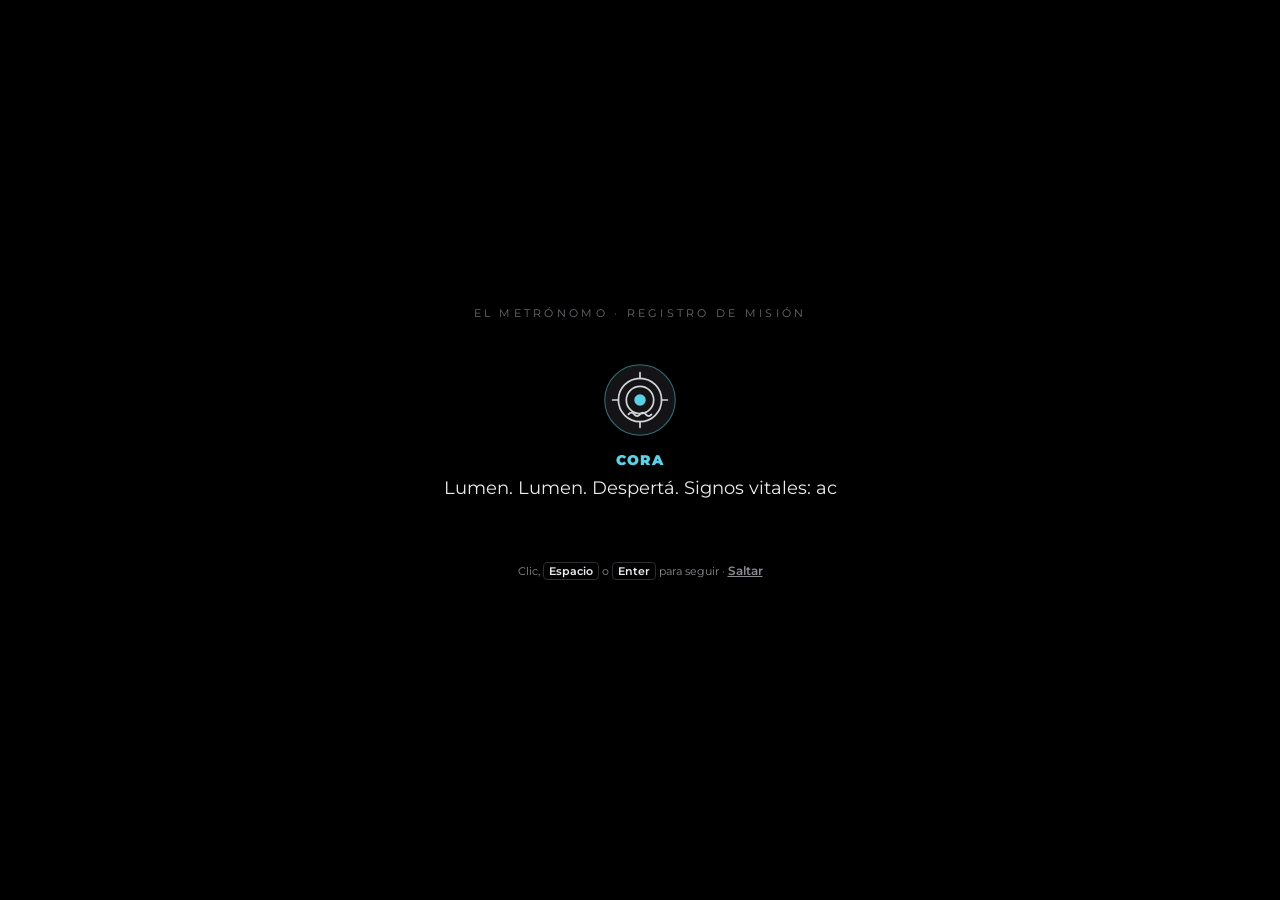
==== commit 411233ee: "change: Tercer cuerpo con una luna que orbita al revés y toques de luna en vértices marcados (+30% e" ====
--- a/index.html
+++ b/index.html
@@ -1358,7 +1358,7 @@
     delay:   { gal: 'sen', label: 'Memoria diferida', pct: 0.4, desc: 'Repetís la llamada anterior, no la que acaba de sonar. La primera se repite igual.' },
     canon:   { gal: 'sen', label: 'Canon', pct: 0.45, desc: 'La llamada siguiente suena mientras repetís la anterior: escuchás y respondés al mismo tiempo. La línea de tiempo muestra solo la respuesta.' },
     noguide: { gal: 'com', label: 'Sin guía', pct: 0.1, desc: 'Sin la cinta de flechitas sobre el hilo que marca el orden de las baldosas.' },
-    three:   { gal: 'com', label: 'Tercer cuerpo', pct: 0.15, desc: 'Un tercer planeta se suma a la cadena y los colores rotan entre los tres: el que gira no siempre es del mismo color.' },
+    three:   { gal: 'com', label: 'Tercer cuerpo', pct: 0.3, desc: 'Una luna azul gira alrededor del pivote en sentido contrario al planeta. Además de las baldosas, hay toques de luna: tocá cuando la luna llega al vértice marcado con un anillo azul. La baldosa siguiente lleva un punto azul cuando viene uno.' },
   };
   const galHardClear = gal => !!S.dev || SONGS.some(s => s.gal === gal && !s.tut && recOf(s, 2)?.clear);
   const modOpen = id => !!L('g_mods') && galHardClear(MODS[id].gal);
@@ -2386,7 +2386,22 @@
     }
     return notes;
   }
-  function buildPath(si, di) {
+  // Tercer cuerpo: una luna gira alrededor del pivote en sentido contrario al planeta. En algunos huecos de 2 lados o más
+  // hay un toque de luna: se toca cuando la luna llega al vértice marcado (a mitad de camino hacia la baldosa siguiente).
+  function addMoons(tiles, notes, fromQ, R, di, step) {
+    const p = [0.4, 0.55, 0.7][di] ?? 0.55;   // los huecos de 2 lados no pueden tener luna, así que se compensa
+    for (let q = Math.max(1, fromQ); q + 1 < tiles.length; q++) {
+      const A = tiles[q], m = tiles[q + 1].m; if (m < 2 || R() >= p) continue;
+      if (notes.some(n => n.k === q && n.kind === 'h')) continue;   // no mientras se sostiene
+      // lados posibles: la luna no puede caer en el mismo vértice que la baldosa siguiente (m + lado = 3)
+      const sides = Array.from({ length: m - 1 }, (_, j) => j + 1).filter(sd => (m + sd) % 6 !== 3);
+      if (!sides.length) continue;
+      const side = sides[Math.floor(R() * sides.length)];
+      notes.push({ t: A.t + side * A.u * step, i: A.i + side * A.u, lane: 0, kind: 'q', moon: true, piv: q, side, pl: 3 });
+    }
+    notes.sort((a, b) => a.t - b.t);
+  }
+  function buildPath(si, di, mods = []) {
     const s = SONGS[si], step = 60 / s.bpm / 4, total = songMeasures(s) * 16, M = getMusic(si), R = rng(11000 + si * 53 + di * 7);
     const taps = pathTaps(s, M, s.tut ? 0 : di, R);
     const first = { q: 0, r: 0, D: 0, i: taps[0] - 4, t: LEAD + (taps[0] - 4) * step, u: 2, m: 2, s: 1 };
@@ -2421,6 +2436,8 @@
     let vary = 0; for (let q = 2; q < tiles.length; q++) if (tiles[q].m !== tiles[q - 1].m) vary++;
     let stars = 0.3 + 1.2 * notes.length / dur + 1.4 * st.quick / dur + 1.5 * st.uchg / dur + 0.9 * vary / dur + 0.012 * st.twirls;
     stars = Math.round(stars * 10) / 10;
+    // las lunas se agregan después de calcular las estrellas: lo que suman lo pone el modificador
+    if (mods.includes('three') && !s.tut) addMoons(tiles, notes, 1, rng(15000 + si * 37 + di), di, step);
     return { notes, tiles, taps, forks, step, total, end: LEAD + total * step, stars, mult: starMult(stars), boards: 1, required: notes.length, holds: notes.filter(n => n.kind === 'h').length, extras: 0, golds: nGold, secs, holdP };
   }
 
@@ -2430,7 +2447,7 @@
     const s = SONGS[si], m = modeOf(s), mods = activeMods(s);
     const k = `${si}-${di}-${m === 'arrows' ? sig() : m === 'path' ? ['p_c_gold', 'p_o_hold', 'p_o_freq', 'p_c_fork', 'p_c_forkn'].map(id => L(id)).join('') : ''}-${mods.join('.')}-${L('g_mod_amp')}`;
     if (!chartCache.has(k)) {
-      const c = m === 'arrows' ? buildChart(si, di) : m === 'signal' ? buildSignal(si, di, mods) : m === 'path' ? buildPath(si, di) : buildStack(si, di);
+      const c = m === 'arrows' ? buildChart(si, di) : m === 'signal' ? buildSignal(si, di, mods) : m === 'path' ? buildPath(si, di, mods) : buildStack(si, di);
       c.baseStars = c.stars; c.mods = mods;
       if (mods.length) { c.stars = Math.max(0.5, Math.round(c.stars * modFactor(mods) * 10) / 10); c.mult = starMult(c.stars); }
       chartCache.set(k, c);
@@ -2492,7 +2509,8 @@
     tramo: 'TRAMO PERFECTO', dec: 'DECODIFICADO', lost: 'SEÑAL PERDIDA', on: 'A TIEMPO', off: 'FUERA DE TIEMPO', soft: 'PERDONADO', line: 'FILA', tetra: 'ENSAMBLE PERFECTO', carrier: 'DECODIFICADO x2', slow: 'CÁMARA LENTA', fork: 'CAMINO DIFÍCIL', brake: 'FRENO', saved: 'SEÑAL SALVADA' };
   // Portadoras de Señal: dorada (x2) y rosa (x3)
   const CARRIER_RGB = { 2: '242,193,78', 3: '255,122,217' };
-  const HARD_RGB = '255,96,96';   // camino difícil de las bifurcaciones
+  const HARD_RGB = '255,96,96';
+  const MOON_RGB = '143,182,255';   // luna del modificador Tercer cuerpo   // camino difícil de las bifurcaciones
   const GRADES = [[95, 'S'], [88, 'A'], [78, 'B'], [65, 'C'], [0, 'D']];
   const gradeRank = g => 'EDCBAS'.indexOf(g);
 
@@ -2514,7 +2532,7 @@
         Object.assign(run, { secIdx: 0, secMiss: 0, secEarn: 0, tramos: 0, goldHit: 0, pk: 0, hardTaken: 0, hardHit: 0,
           tiles: ch.tiles.map(T => ({ ...T })),   // copia: una bifurcación reemplaza las baldosas de esta partida
           forks: ch.forks.map(f => ({ ...f, done: false })), forkWin: null, brakes: L('p_o_brake') ? 1 + L('p_o_brakeuse') : 0 });
-        prepForks();
+        prepForks(); mapTileNotes();
       }
       if (mode === 'signal') {
         run.rounds = ch.rounds.map(r => ({ ...r, raw: 0 })); run.streak = 0; run.decoded = 0; run.sigR = null; run.carriers = 0;
@@ -2678,12 +2696,17 @@
       f.k0 = k0; f.fork = fork; f.bTiles = hist.slice(k0 + 1); for (const T of f.bTiles) T.hard = true;
     }
   }
+  // Compás: nota de cada baldosa (las notas de luna no tienen baldosa)
+  function mapTileNotes() { run.tnote = []; for (const n of run.notes) if (n.k != null && !n.moon) run.tnote[n.k] = n; }
   function takeFork() {
     const { f } = run.forkWin; run.forkWin = null;
     const k0 = f.k0, hist = [...run.tiles.slice(0, k0), f.fork, ...f.bTiles];
     const rest = pathChain(hist, run.ch.taps.filter(i => i >= f.b), { R: rng(19000 + run.si * 29 + f.a), step: run.ch.step, di: run.di, tut: false, golds: L('p_c_gold'), holdP: run.ch.holdP });
-    run.tiles = hist; run.notes = run.notes.slice(0, k0).concat(f.bNotes, rest); run.hardTaken++;
-    prepForks();
+    // se conservan las notas hasta la baldosa de la Y (incluidas las de luna anteriores); el resto se rehace
+    const keep = run.notes.filter(n => n.moon ? n.piv < k0 : n.k <= k0), all = keep.concat(f.bNotes, rest);
+    if (run.mods.three) addMoons(hist, all, k0 + f.bTiles.length, rng(15500 + run.si * 37 + f.a), run.di, run.ch.step);
+    run.tiles = hist; run.notes = all.sort((a, b) => a.t - b.t); run.hardTaken++;
+    prepForks(); mapTileNotes();
     setJudge('fork'); if (ac) { const at = ac.currentTime; tone(at, 'triangle', 660, 0.08, 0.1); tone(at + 0.06, 'triangle', 990, 0.1, 0.12); }
   }
   function ghostTap(t) {
@@ -3612,7 +3635,7 @@
     // baldosas hexagonales; adentro, la forma dice cuánto vale cada lado de la órbita (triángulo semicorchea, círculo negra)
     for (let q = to; q >= from; q--) {
       const T = tiles[q], x = SX(T.x), y = SY(T.y); if (x < -R || x > W + R || y < -R || y > H + R) continue;
-      const nt = q > 0 ? run.notes[q - 1] : null, rr = R * 0.5;
+      const nt = q > 0 ? (run.tnote ? run.tnote[q] : run.notes[q - 1]) : null, rr = R * 0.5;
       ctx.globalAlpha = q < k ? 0.35 - 0.08 * (k - q) : MD.blind && q > k + 1 ? Math.max(0.15, 1 - (q - k - 1) / 3) : q > k + 8 ? Math.max(0.15, 1 - (q - k - 8) / 9) : 1;
       const judged = nt && nt.judged, hitOk = judged && !nt.missed;
       hexPath(x, y, rr);
@@ -3626,6 +3649,9 @@
       if (nt && nt.kind === 'h' && !judged) {   // sostenida: anillo doble (mantené apretado mientras gira)
         ctx.strokeStyle = 'rgba(255,255,255,0.85)'; ctx.lineWidth = 2; ctx.beginPath(); ctx.arc(x, y, rr * 0.62, 0, Math.PI * 2); ctx.stroke();
         ctx.beginPath(); ctx.arc(x, y, rr * 0.48, 0, Math.PI * 2); ctx.stroke();
+      }
+      if (MD.three && q > 0 && run.notes.some(o => o.moon && o.piv === q - 1 && !o.judged)) {   // antes de esta baldosa viene un toque de luna
+        ctx.fillStyle = `rgb(${MOON_RGB})`; ctx.beginPath(); ctx.arc(x + rr * 0.55, y - rr * 0.55, rr * 0.16, 0, Math.PI * 2); ctx.fill();
       }
       const fk = run.forks && run.forks.find(f => !f.done && f.pre === T.i);
       if (fk) {   // bifurcación: una Y en la baldosa (después de tocarla, reaccioná rápido para el camino difícil)
@@ -3657,8 +3683,8 @@
       for (let j = 0; j < 6; j++) { const [hx, hy] = vx(j); ctx.fillStyle = 'rgba(255,255,255,0.35)'; ctx.beginPath(); ctx.arc(px + hx * R, py + hy * R, 2.5, 0, Math.PI * 2); ctx.fill(); }
       // Cuerpos: con Tercer cuerpo son tres y rotan (pivote, el que gira y uno que descansa en la baldosa anterior);
       // si no, dos que se alternan
-      const fl = Math.max(0, 1 - (now - flash[0]) / 220), three = MD.three, nb = three ? 3 : 2;
-      const piv = k % nb, mov = (k + 1) % nb, rest = (k + 2) % nb;
+      const fl = Math.max(0, 1 - (now - flash[0]) / 220), three = MD.three;
+      const piv = k % 2, mov = (k + 1) % 2;
       const body = (id, x, y, r) => {
         if (LK.des.com) {   // Eclipse (diseño de los Gemelos Vaivén): un sol con rayos, una luna creciente y, con tres, un planeta con anillo
           if (id === 0) {
@@ -3674,9 +3700,20 @@
           }
           return;
         }
-        ctx.fillStyle = id === 0 ? LK.note : id === 1 ? `rgb(${acc})` : '#8fb6ff'; ctx.beginPath(); ctx.arc(x, y, r, 0, Math.PI * 2); ctx.fill();
+        ctx.fillStyle = id === 0 ? LK.note : id === 1 ? `rgb(${acc})` : `rgb(${MOON_RGB})`; ctx.beginPath(); ctx.arc(x, y, r, 0, Math.PI * 2); ctx.fill();
       };
-      if (three && k > 0) { const B = tiles[k - 1]; ctx.globalAlpha = 0.85; body(rest, SX(B.x), SY(B.y), pr * 0.8); ctx.globalAlpha = 1; }
+      // Tercer cuerpo: la luna gira alrededor del mismo pivote en sentido contrario, saliendo del vértice opuesto.
+      // Los vértices donde hay que tocar cuando llega la luna se marcan con un anillo de su color.
+      if (three) {
+        for (const o of run.notes) {
+          if (!o.moon || o.piv !== k || o.judged) continue;
+          const [hx, hy] = vx(P.D - sg * o.side), near = Math.max(0, Math.min(1, 1 - (o.t - t) / (st * 8)));
+          ctx.strokeStyle = `rgba(${MOON_RGB},${(0.45 + 0.55 * near).toFixed(2)})`; ctx.lineWidth = 3;
+          ctx.beginPath(); ctx.arc(px + hx * R, py + hy * R, pr * (1.6 - 0.5 * near), 0, Math.PI * 2); ctx.stroke();
+        }
+        const vm = P.D - sg * Math.max(0, t - P.t) / (P.u * st), vm0 = Math.floor(vm), fm = vm - vm0, [ux, uy] = vx(vm0), [wx, wy] = vx(vm0 + 1);
+        body(2, px + (ux + (wx - ux) * fm) * R, py + (uy + (wy - uy) * fm) * R, pr * 0.75);
+      }
       body(piv, px, py, pr * (1 + 0.25 * fl)); body(mov, mx, my, pr);
     }
     // Sostenida en curso: arco alrededor del pivote que se llena hasta soltar
